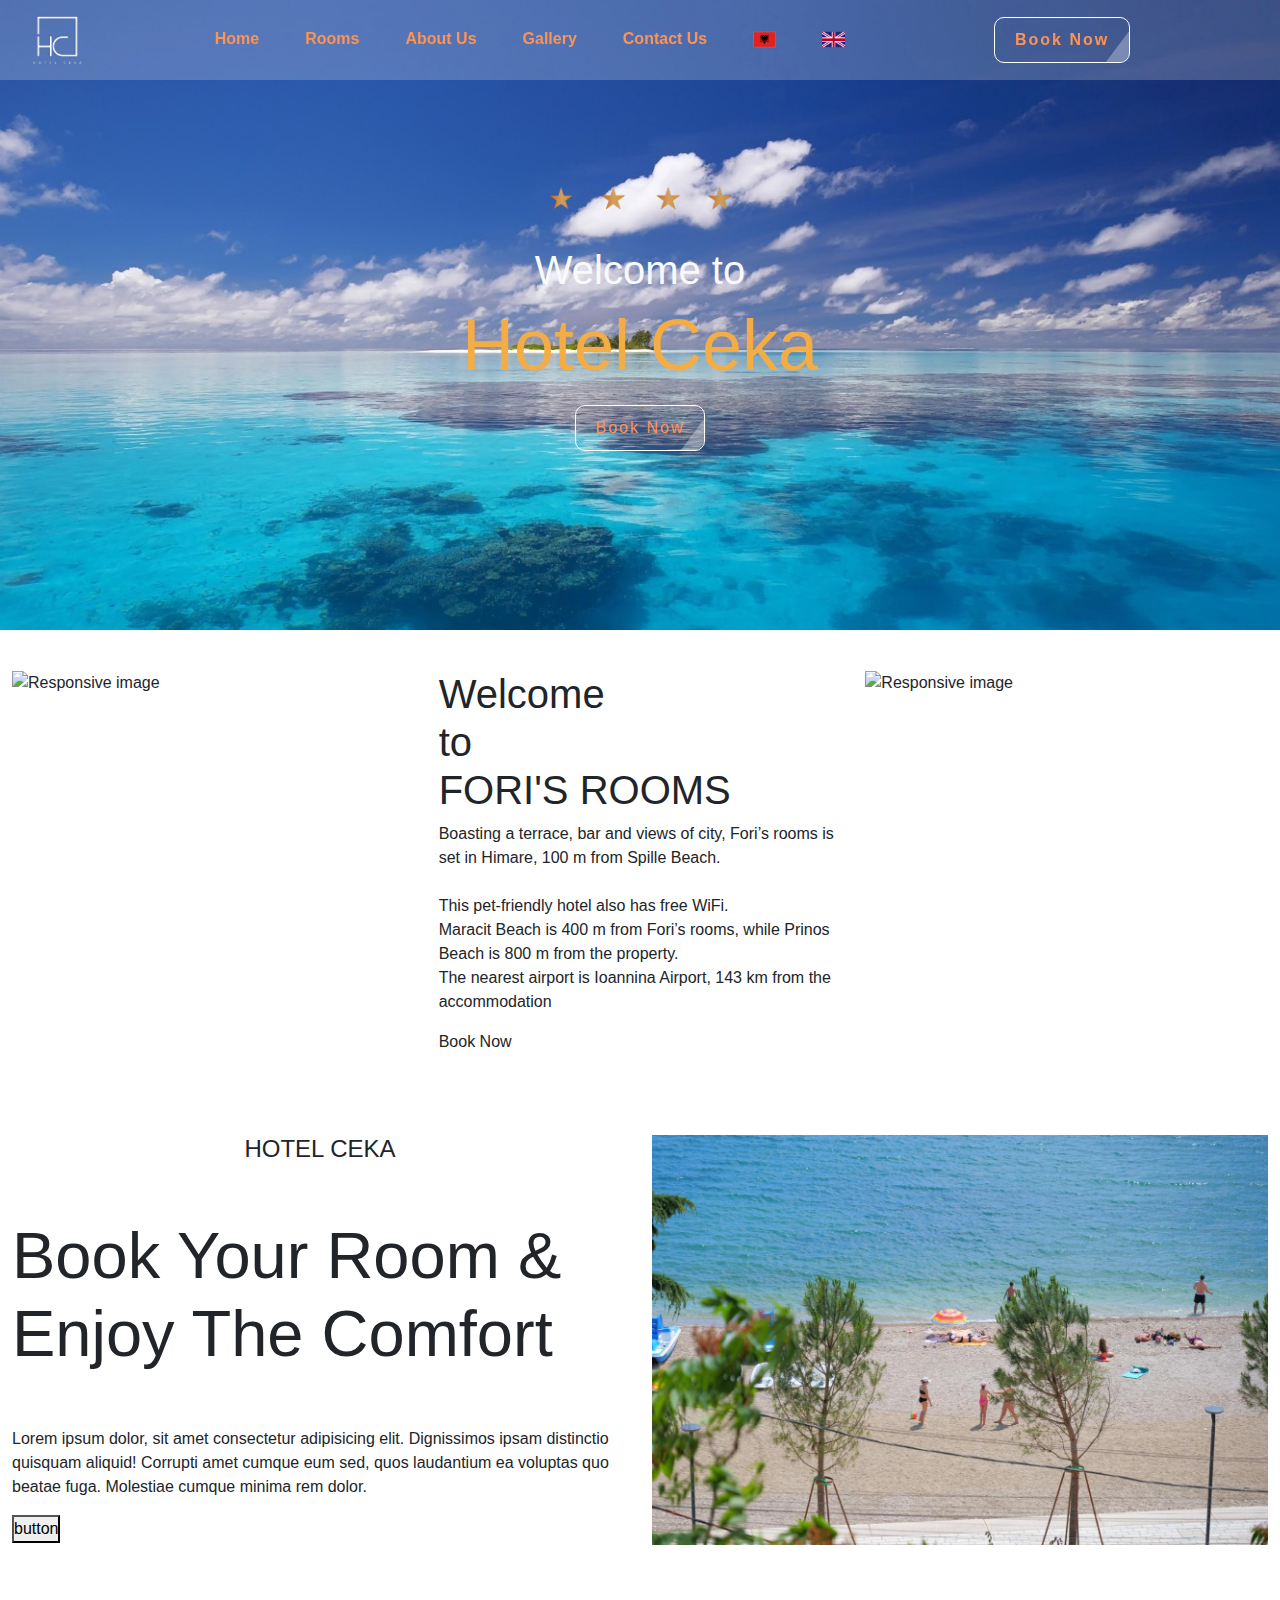
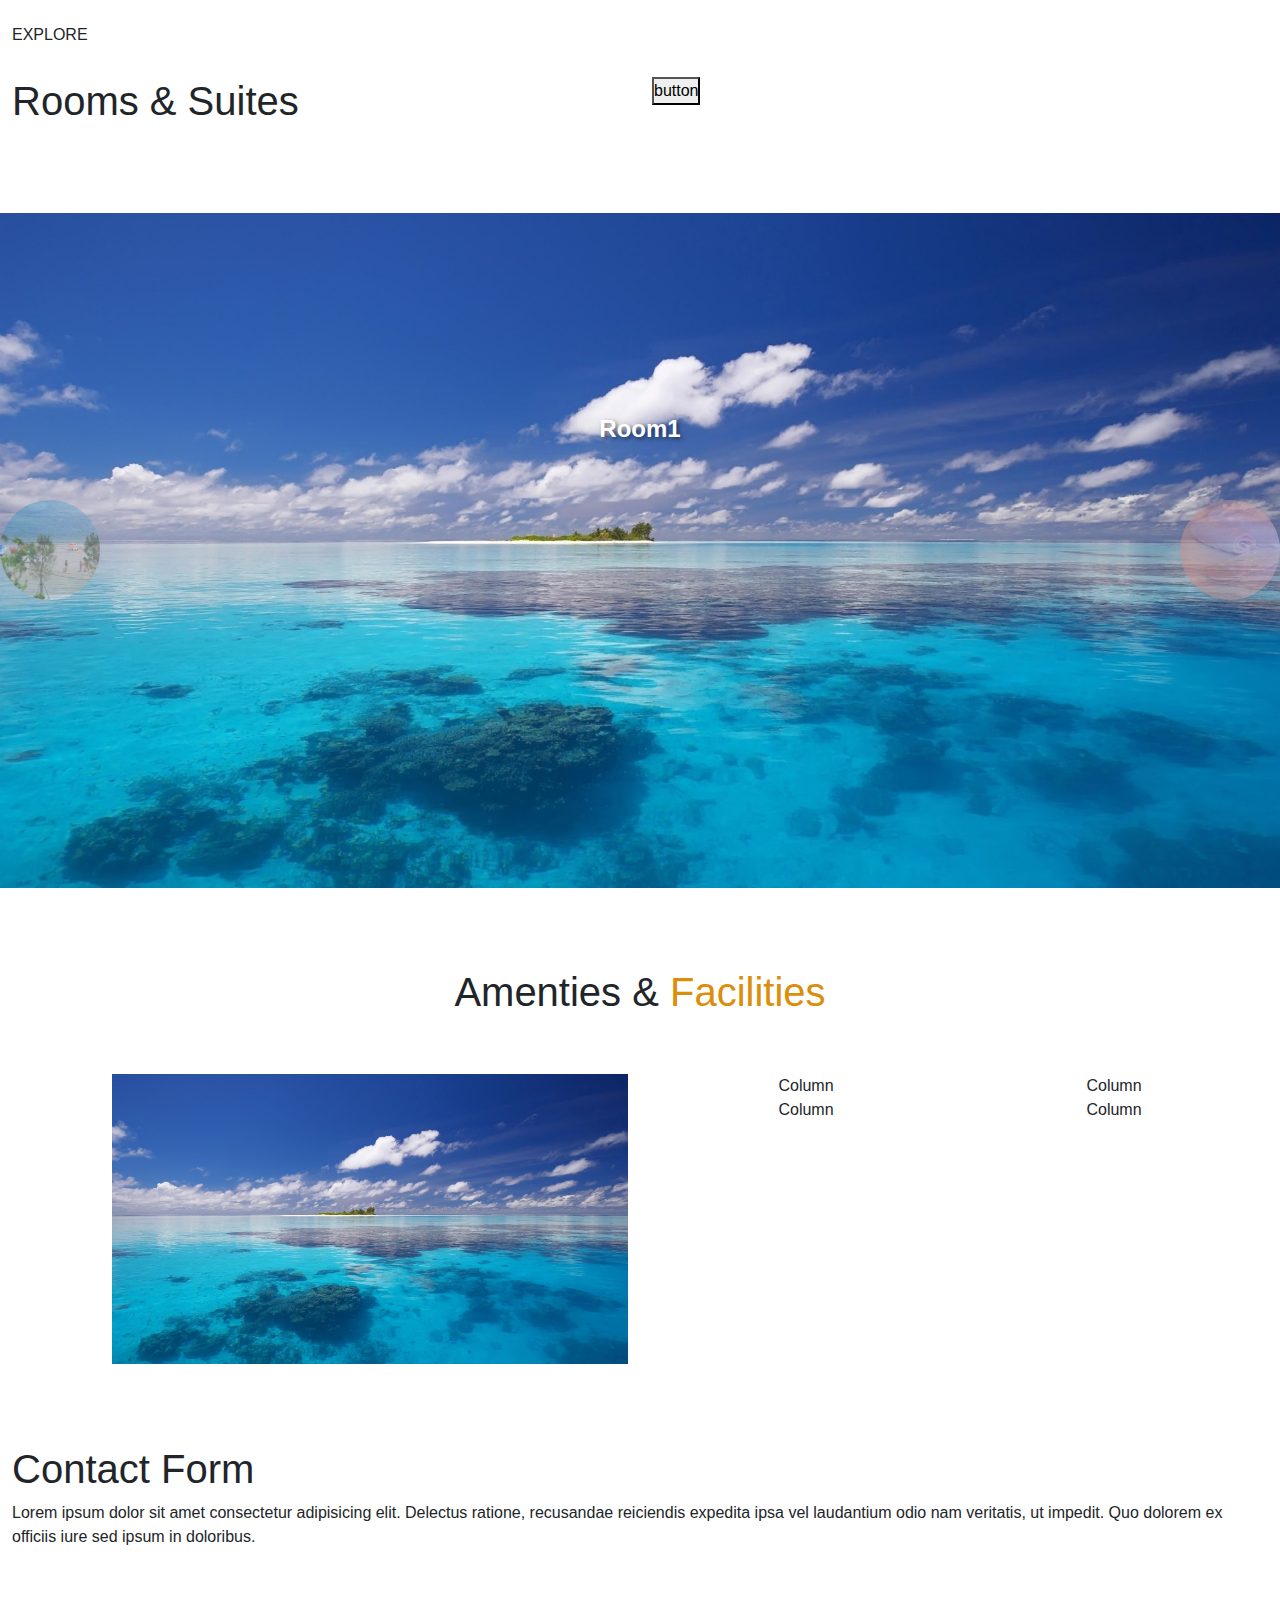
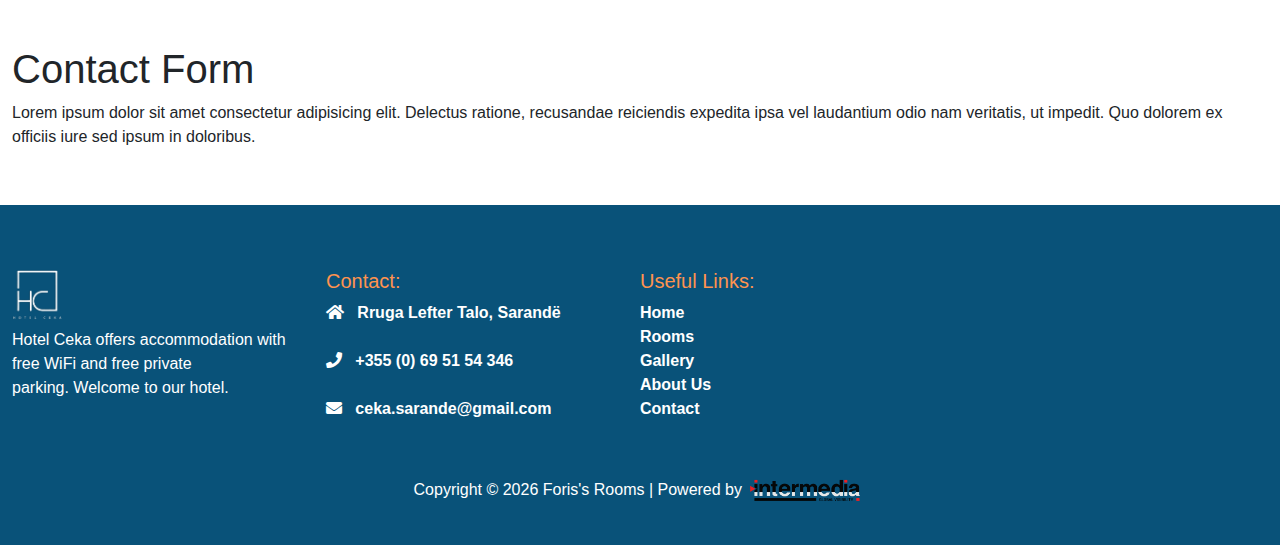
==== index.html @ 3747ad11 "1st night" ====
<!DOCTYPE html>
<html lang="en">

<head>
    <meta charset="UTF-8">
    <meta name="viewport" content="width=device-width, initial-scale=1.0">
    <title>Home - Hotel Ceka | A hotel in the heart of everything</title>
    <meta name="description"
        content="Hotel Ceka located in Sarande offers, Parking, Personal parking Area, Non-smoking rooms, Air-Conditioning ." />
    <meta name="keywords" content="Hotel Ceka , Sarande , Albania , Hotel , Bar , Parking ,  Travel, Vacation">
    <!--Shto dhe ca-->
    <link rel="icon" type="image/x-icon" href="assets/icon/fav-icon-50x50-px-1.png">
    <!-- FontAwesome -->
    <link rel="stylesheet" href="https://use.fontawesome.com/releases/v5.15.1/css/all.css">
    <!-- Bootstrap -->
    <link href="https://cdn.jsdelivr.net/npm/bootstrap@5.3.3/dist/css/bootstrap.min.css" rel="stylesheet"
        integrity="sha384-QWTKZyjpPEjISv5WaRU9OFeRpok6YctnYmDr5pNlyT2bRjXh0JMhjY6hW+ALEwIH" crossorigin="anonymous">
    <!-- My CSS -->
    <link rel="stylesheet" href="stylesheet.css">
</head>

<body>
    <header>
        <nav class="navbar navbar-expand-lg fixed-top text-center navbar">
            <div class="container">
                <a href="index.html" class="navbar-brand">
                    <img src="assets/icon/hotel-ceka-white.png" alt="logo" width="50px">
                </a>
                <button class="navbar-toggler" type="button" data-bs-toggle="collapse" data-bs-target="#collapseNav"
                    aria-controls="collapseNav" aria-expanded="false" aria-label="Toggle navigation">
                    <span class="navbar-toggler-icon"></span>
                </button>
                <div class="collapse navbar-collapse " id="collapseNav">
                    <ul class="navbar-nav nav-underline ms-auto">
                        <li class="nav-item mx-auto">
                            <a href="index.html" class="nav-link hover-underline">Home</a>
                        </li>
                        <li class="nav-item mx-auto">
                            <a href="rooms.html" class="nav-link hover-underline">Rooms</a>
                        </li>
                        <li class="nav-item mx-auto">
                            <a href="about.html" class="nav-link hover-underline">About Us</a>
                        </li>
                        <li class="nav-item mx-auto">
                            <a href="gallery.html" class="nav-link hover-underline">Gallery</a>
                        </li>
                        <li class="nav-item mx-auto">
                            <a href="contact.html" class="nav-link hover-underline">Contact Us</a>
                        </li>
                        <li class="nav-item mx-auto">
                            <a href="index-sq.html" class="nav-link"><img src="assets/icon/ALB.png" width="23px"></a>
                        </li>
                        <li class="nav-item mx-auto">
                            <a href="index.html" class="nav-link"><img src="assets/icon/UK.png" width="23px"></a>
                        </li>
                        <li style="justify-content: center;display: flex;">
                            <a class="link-btn link-btn dis0"
                                href="https://allbookers.com/hotel/AL/Hotel-Ceka.de.html?id=4103">
                                Book Now</a>
                    </ul>
                    </ul>
                    <a class="link-btn link-btn dis1" href="https://allbookers.com/hotel/AL/Hotel-Ceka.de.html?id=4103">
                        Book Now</a>
                </div>
            </div>
        </nav>
    </header>
    <main>
        <section class="main-bg d-flex flex-column justify-content-center align-items-center text-center text-light"
            id="section1">
            <img src="assets/icon/stars.png" width="200px" style="top: 10px;"><br>
            <h1 class="mb-2">
                Welcome to
            </h1>
            <h1 class="display-2 mb-3" style="color: #f4ac45;">
                Hotel Ceka
            </h1>
            <a class="link-btn " href="https://allbookers.com/hotel/AL/Hotel-Ceka.de.html?id=4103"
                style="background-color: rgba(0, 0, 0, 0.8);">Book Now</a>
        </section>
        <section id="section2 ">
            <div class="container">
                <div class="row">
                    <div class="col">
                        <img src="assets/images/Photo (18).jpg" class="img-fluid section-2-image"
                            alt="Responsive image">
                    </div>
                    <div class="col" id="myDiv">
                        <h1 class="section-2-h">Welcome <br> to <br>FORI'S ROOMS
                            </h2>
                            <p class="section-2-p">Boasting a terrace, bar and views of city, Fori’s rooms is
                                set in
                                Himare,
                                100 m from
                                Spille Beach. <br><br>This pet-friendly hotel also has free WiFi.<br>
                                Maracit Beach is 400 m from Fori’s rooms, while Prinos Beach is 800 m from the
                                property.<br>
                                The nearest airport is Ioannina Airport, 143 km from the accommodation</p>
                            <a class="link-btn-s3" href="https://www.booking.com/hotel/al/konomi.html">Book
                                Now</a>
                    </div>
                    <div class="col">
                        <img src="assets/images/Photo (44).jpg" class="img-fluid section-2-image"
                            alt="Responsive image">
                    </div>
                </div>
            </div>
        </section>

        <section>
            <div class="container">
                <div class="row">
                    <div class="col">
                        <h4 class="uppercase mb-30" style="text-align: center;">Hotel Ceka</h4>
                        <br>
                        <h1 class="capitalize text-65 mb-30">Book your room & enjoy the comfort</h1>
                        <br>
                        <p>Lorem ipsum dolor, sit amet consectetur adipisicing elit. Dignissimos ipsam distinctio
                            quisquam aliquid! Corrupti amet cumque eum sed, quos laudantium ea voluptas quo beatae fuga.
                            Molestiae cumque minima rem dolor.</p>
                        <button>button</button>
                    </div>
                    <div class="col img-fluid"
                        style="max-width: 100%; height: auto;box-sizing: border-box;  border-radius: 10px;">
                        <img src="assets/image/304988496.jpg" alt="Image" style="width: 100%; height: auto;">
                    </div>
                </div>
            </div>
        </section>
        <section>
            <div class="container">
                <div class="col">
                    <div class="row">
                        <h6>EXPLORE</h6>
                    </div><br>
                    <div class="row">
                        <div class="col-6">
                            <h1>Rooms & Suites</h1>
                        </div>
                        <div class="col-6"><button>button</button></div>
                    </div>
                    <div class="row"></div>
                </div>
            </div>
        </section>
        <section>
            <div id="carouselExampleRide" class="carousel slide" data-bs-ride="carousel" style="width: 100vw;">
                <div class="carousel-inner">
                    <div class="carousel-item active" data-bs-interval="100000">
                        <img src="assets/image/267605.jpg" class="d-block w-100" alt="image1">
                        <div class="carousel-caption">Room1</div>
                    </div>
                    <div class="carousel-item" data-bs-interval="100000">
                        <img src="assets/image/304988488.jpg" class="d-block w-100" alt="image2">
                        <div class="carousel-caption">Room2</div>
                    </div>
                    <div class="carousel-item" data-bs-interval="100000">
                        <img src="assets/image/304988496.jpg" class="d-block w-100" alt="image3">
                        <div class="carousel-caption">Room3</div>
                    </div>
                </div>
                <!-- Previous and Next buttons -->
                <button class="carousel-control-prev" type="button" data-bs-target="#carouselExampleRide"
                    data-bs-slide="prev" data-bs-interval="2000">
                    <span class="carousel-control-prev-icon" aria-hidden="true"></span>
                    <span class="visually-hidden">Previous</span>
                </button>
                <button class="carousel-control-next" type="button" data-bs-target="#carouselExampleRide"
                    data-bs-slide="next" data-bs-interval="2000">
                    <span class="carousel-control-next-icon" aria-hidden="true"></span>
                    <span class="visually-hidden">Next</span>
                </button>
            </div>
        </section>
        <section class="amenities">
            <div class="container">
                <div class="col" style="text-align: center;">
                    <div class="row" style="margin-bottom: 50px;">
                        <h1>Amenties</span> &amp; <span style="color: #db8e09;">Facilities</span></h1>
                    </div>
                    <div class="row">
                        <div class="col colimg0"> <img src="assets/image/267605.jpg"
                                style="width: 100%;padding-left: 100px;height: auto;" alt=""></div>
                        <div class="col">
                            <div class="container text-center">
                                <div class="row row-cols-2">
                                    <div class="col">Column</div>
                                    <div class="col">Column</div>
                                    <div class="col">Column</div>
                                    <div class="col">Column</div>
                                </div>
                            </div>
                        </div>
                    </div>
                </div>
            </div>
        </section>
        <section>
            <div class="container">
                <div class="row">
                    <h1>
                        Contact Form
                    </h1>
                    <p>
                        Lorem ipsum dolor sit amet consectetur adipisicing elit. Delectus ratione, recusandae
                        reiciendis expedita ipsa vel laudantium odio nam veritatis, ut impedit. Quo dolorem ex
                        officiis iure sed ipsum in doloribus. </p>
                </div>
            </div>
        </section>
        <section>
            <div class="container">
                <div class="row">
                    <h1>
                        Contact Form
                    </h1>
                    <p>
                        Lorem ipsum dolor sit amet consectetur adipisicing elit. Delectus ratione, recusandae
                        reiciendis expedita ipsa vel laudantium odio nam veritatis, ut impedit. Quo dolorem ex
                        officiis iure sed ipsum in doloribus. </p>
                </div>
            </div>
        </section>
        <section class="footer_wrapper  mt-md-0 pb-0 ">
            <div class="container pb-3">
                <div class="row">
                    <div class="row">
                        <div class="col-lg-3 col-md-6">
                            <h5 style="color: #ffffff;"><img src="assets/icon/hotel-ceka-white.png" width="50px">
                            </h5>
                            <p style="color: #ffffff;">Hotel Ceka offers accommodation with free WiFi and free private
                                parking.&nbsp;Welcome to our hotel.
                            </p>
                            </p>
                        </div>
                        <div class="col-lg-3 col-md-6">
                            <h5 class="footer-link-d" style="color: #ff934f;">Contact:</h5>
                            <ul class="link-widget p-0">
                                <ul class="list-unstyled">
                                    <li><a href="#" class="ft-text"><i class="fa fa-home"></i>
                                            &nbsp; Rruga Lefter Talo, Sarandë
                                        </a></li><br>
                                    <li><a href="tel: +355695154346" class="ft-text"><i class="fa fa-phone"></i>
                                            &nbsp; +355 (0) 69 51 54 346</a>
                                    </li><br>
                                    <li><a href="mailto:ceka.sarande@gmail.com" class="ft-text"><i
                                                class="fa fa-envelope"></i> &nbsp; ceka.sarande@gmail.com
                                        </a></li>
                                </ul>
                            </ul>
                        </div>
                        <div class="col-lg-3 col-md-6">
                            <h5 class="footer-link-d" style="color: #ff934f;">Useful Links:</h5>
                            <ul class="p-0 footer-ul">
                                <li><a href="index.html" class="ft-text">Home</a></li>
                                <li><a href="rooms.html" class="ft-text">Rooms</a></li>
                                <li><a href="gallery.html" class="ft-text">Gallery</a></li>
                                <li><a href="about.html" class="ft-text">About Us</a></li>
                                <li><a href="contact.html" class="ft-text">Contact</a></li>
                            </ul>
                        </div>
                        <div class="col-lg-3 col-md-6">
                            <div class="row">
                                <iframe style="border:0; width: 100%; height: 200px;"
                                    src="https://www.google.com/maps/embed?pb=!1m14!1m8!1m3!1d24496.17532602048!2d20.013155!3d39.873747!3m2!1i1024!2i768!4f13.1!3m3!1m2!1s0x135b151da37a1503%3A0xcd9e4077493cfbd6!2sHotel%20Ceka!5e0!3m2!1sen!2sus!4v1711374670583!5m2!1sen!2sus"
                                    width="600" height="450" allowfullscreen="" loading="lazy"
                                    referrerpolicy="no-referrer-when-downgrade"></iframe>
                            </div>
                        </div>
                    </div>
                    <div class="container-fluid copyright-section">
                        <p
                            style="font-size:medium;color:rgb(255, 255, 255);text-align: center;padding-bottom: 0 !important;">
                            Copyright ©
                            <script>document.write(new Date().getFullYear());</script> Foris's Rooms | Powered by <a
                                href="https://intermedia.al/" target="_blank"><img src="assets/icon/intermediaLogo2.png"
                                    width="120px"></a>
                        </p>
                    </div>
                </div>
            </div>
        </section>
    </main>
    <script src="https://cdn.jsdelivr.net/npm/bootstrap@5.3.3/dist/js/bootstrap.bundle.min.js"
        integrity="sha384-YvpcrYf0tY3lHB60NNkmXc5s9fDVZLESaAA55NDzOxhy9GkcIdslK1eN7N6jIeHz"
        crossorigin="anonymous"></script>
    <script src="script.js"></script>
</body>

</html>
---- stylesheet.css ----
:root {
    --primary-color: #021832;
    --secondary-color: #a3a190;
    --bg-color: #f4f4f4;
    --bg-white: #fff;
    --bg-black: #000;
    --smoky-black-1: hsla(40, 12%, 5%, 1);
    --primary-font: "Poppins", sans-serif;
    --secondary-font: "Oswald", sans-serif;
    --primary-text: #021832;
    --secondary-text: white;
    --text-white: #fff;
    --text-black: #151515;
    --gold: #867051;
    --light-gold: #bd9b71;
    --black: #20252d;
    --style-font: "Cormorant Garamond", serif;
}
::selection {
    color: #a3a190;
}
body {
    display: flex;
    flex-direction: column;
    min-height: 100vh;
    margin: 0;
}
::-webkit-scrollbar {
    width: 15px;
}
::-webkit-scrollbar-track {
    background-color: var(--bs-white);
}
::-webkit-scrollbar-thumb {
    background: var(--light-gold);
}
* {
    margin: 0;
    padding: 0;
    font-family: "Arial", serif;
}
a {
    color: inherit;
    text-decoration: none;
}
section {
    padding: 2.511rem 0;
}
#section1 {
    background: url(assets/image/267605.jpg) rgba(0, 0, 0, .3);
    background-position: top;
    background-size: cover;
    object-fit: cover;
    width: 100vw;
    height: 70vh;
}
li {
    list-style: none;
    padding: 0px;
    margin: 0px;
}
a {
    color: inherit;
    text-decoration: none;
}
.navbar {
    position: fixed;
    top: 0;
    width: 100%;
    z-index: 1000;
    transition: top 0.3s;
    font-weight: 700;
    border: none;
    background-color: rgba(255, 255, 255, 0.2);
    display: flex;
    justify-content: space-between;
    align-items: center;
    padding: 10px 20px;
    margin: 0px !important;
    border-radius: 0px !important;
    transition: 1s;
    transition: all 0.5s;
}
.navbar-scrolled {
    background-color: rgb(9, 82, 121, 0.8);
}
.navbar-brand {
    margin-right: auto !important;
    margin-left: auto !important;
}
.nav {
    font-family: Lithos Pro;
    color: #fff;
    padding: 10px 20px;
}
.icon-bar {
    background-color: #000;
}
.navbar-toggler-icon {
    background-image: url("data:image/svg+xml,%3csvg xmlns='http://www.w3.org/2000/svg' viewBox='0 0 30 30'%3e%3cpath stroke='white' stroke-linecap='round' stroke-miterlimit='10' stroke-width='2' d='M4 7h22M4 15h22M4 23h22'/%3e%3c/svg%3e");
}
.navbar-toggler {
    border: 2px solid #000000;
}
.navbar-toggler:focus {
    box-shadow: none;
}
.nav-link {
    padding: 5px 15px !important;
    color: #ff934f;
}
.nav-link:hover {
    padding: 5px 15px !important;
    color: rgb(255, 147, 79, 0.6) !important;
    border: unset !important;
    text-decoration: none !important;
    border-radius: 10px !important;
}
.nav li {
    padding: 10px;
    cursor: pointer;
    font-size: 16px;
}
.mx-auto {
    margin-right: auto !important;
    margin-left: auto !important;
}
.nav-links a {
    font-size: 1.2rem;
    font-weight: bold;
    text-transform: uppercase;
    letter-spacing: 1px;
    flex-grow: 1;
    display: flex;
    justify-content: center;
    align-items: center;
    text-align: center;
    position: relative;
    margin: 0 10px;
    color: white;
    text-decoration: none;
}
.dis0 {
    display: none !important;
}
.link-btn {
    text-decoration: none;
    padding: 0.5rem 2rem;
    background-color: transparent !important;
    border: 1px solid rgb(0, 0, 0);
    transition: 0.2s ease-in-out;
    width: fit-content;
    float: right;
    text-decoration: none;
    padding: 10px 20px;
    text-decoration: none;
    border-radius: 10px !important;
    transition: 300ms;
}
header .navbar .link-btn {
    margin-left: auto;
    margin-right: auto;
}
.container .link-btn,
.link-btn {
    text-align: center;
    display: inline-block;
    padding: 10px 20px;
    border: 1px solid #fff;
    cursor: pointer;
    letter-spacing: 2px;
    position: relative;
    overflow: hidden;
    color: rgb(255, 147, 79);
}
.hover-underline {
    position: relative;
    max-width: max-content;
}
.hover-underline::after {
    content: "";
    position: absolute;
    left: 0;
    bottom: 0;
    width: 100%;
    height: 5px;
    border-block: 1px solid rgb(255, 149, 0);
    transform: scaleX(0.2);
    opacity: 0;
    transition: var(--transition-2);
}
.hover-underline:is(:hover, :focus-visible)::after {
    transform: scaleX(1);
    opacity: 1;
}
.link-btn::before {
    content: "";
    position: absolute;
    height: 150px;
    width: 50px;
    background: #fff;
    right: -40px;
    top: -40px;
    transform: rotate(37deg);
    transition: all .3s;
    opacity: 0.3;
}
.link-btn:hover:before {
    right: 105%;
}
.container {
    max-width: 100%;
}
.container .navbar .link-btn {
    padding: .4rem 1.3rem;
}
.carousel-control-prev,
.carousel-control-next {
    width: 100px;
    height: 100px;
    background-color: transparent;
    border: none;
    position: absolute;
    top: 50%;
    transform: translateY(-50%);
    border-radius: 50%;
    overflow: hidden;
    background-size: cover;
}
.carousel-control-prev-icon,
/* Hide default arrow icons */
.carousel-control-next-icon {
    background-image: none !important;
}
.carousel-control-prev::before,
/* Ensure custom background images are visible */
.carousel-control-next::before {
    display: block !important;
    width: 100%;
    height: 100%;
    background-image: inherit;
    background-size: contain;
    border-radius: 50%;
    transform: scale(0.5);
}
.carousel-control-prev {
    left: 0;
}
.carousel-control-next {
    right: 0;
}
.carousel-control-prev:hover::before,
.carousel-control-next:hover::before {
    transform: scale(1.1);
    /* Increase size */
    filter: brightness(1.2);
    /* Increase brightness */
    transition: transform 0.2s ease, filter 0.2s ease;
    /* Add transition effect */
}
.carousel-item img {
    height: 75vh;
}
.carousel-caption {
    position: absolute;
    top: 50%;
    left: 50%;
    transform: translate(-50%, -50%);
    color: white;
    /* Text color */
    font-size: 24px;
    /* Font size */
    font-weight: bold;
    /* Font weight */
    text-align: center;
    /* Text alignment */
    text-shadow: 2px 2px 4px rgba(0, 0, 0, 0.5);
    /* Text shadow for readability */
}
.footer_wrapper {
    background: rgb(9, 82, 121) !important;
    padding: 5% 0 0 0 !important;
}
.ft-text {
    text-decoration: none;
    color: white;
    padding-bottom: 5px !important;
    font-weight: 600 !important;
}
.ft-text:hover {
    color: rgba(255, 147, 79);
    transform: translateY(-10px);
    text-decoration: none;
}
.uppercase {
    text-transform: uppercase;
}
.capitalize {
    text-transform: capitalize;
}
.mb-30 {
    margin-bottom: 30px !important;
}
.text-65 {
    font-size: 65px;
}
.slide-row {
    display: flex;
    width: 3200px;
    transition: 0.5s;
}
.btn.active {
    width: 30px;
}
@media (max-width: 850px) {
    main {
        width: 500px;
    }
    .dis0 {
        justify-content: center !important;
        display: grid !important;
    }
    .dis1 {
        display: none !important;
    }
    .text-65 {
        font-size: 45px;
        text-align: center;
    }
    .carousel-control-prev,
    .carousel-control-next {
        width: 50px;
        height: 50px;
    }
    .carousel-item img {
        height: 45vh;
    }
    html body main section div.container div.row div.col-lg-6 p {
        text-align: center;
    }
}
@media (max-width: 550px) {}
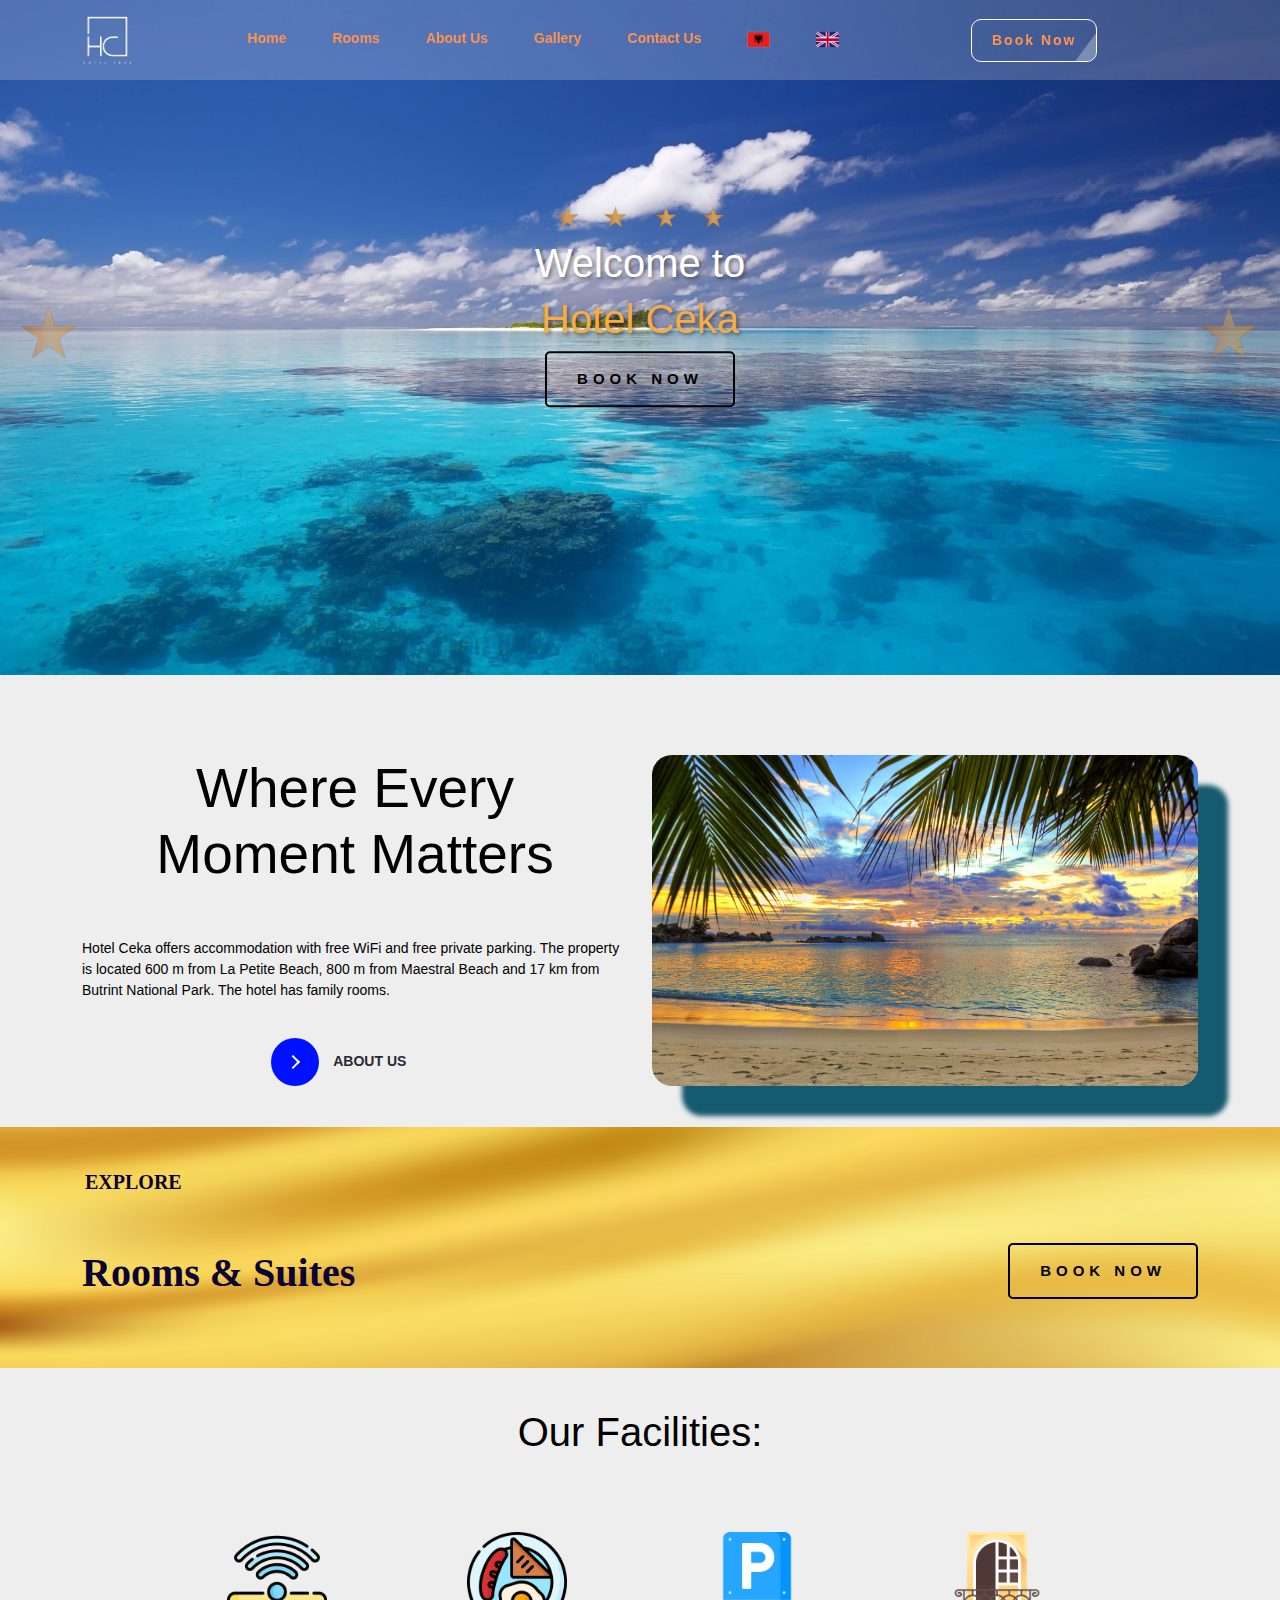
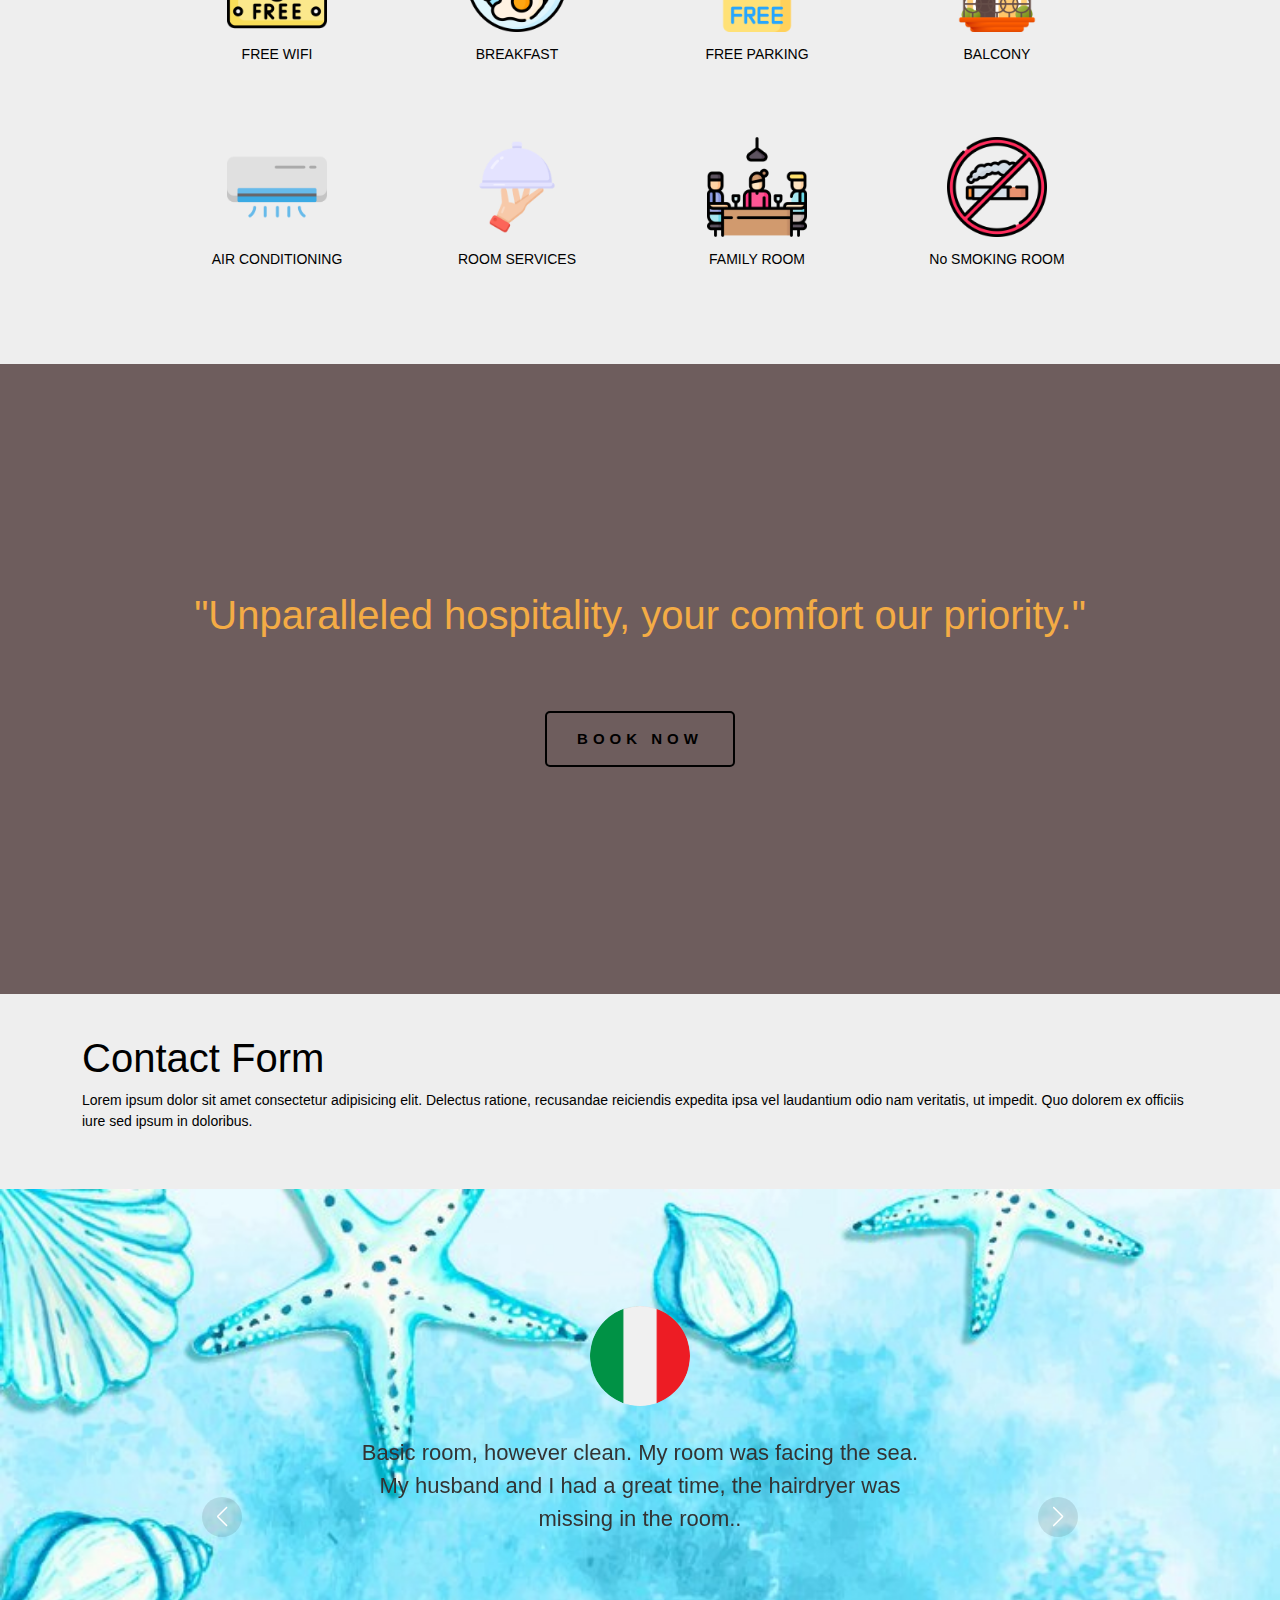
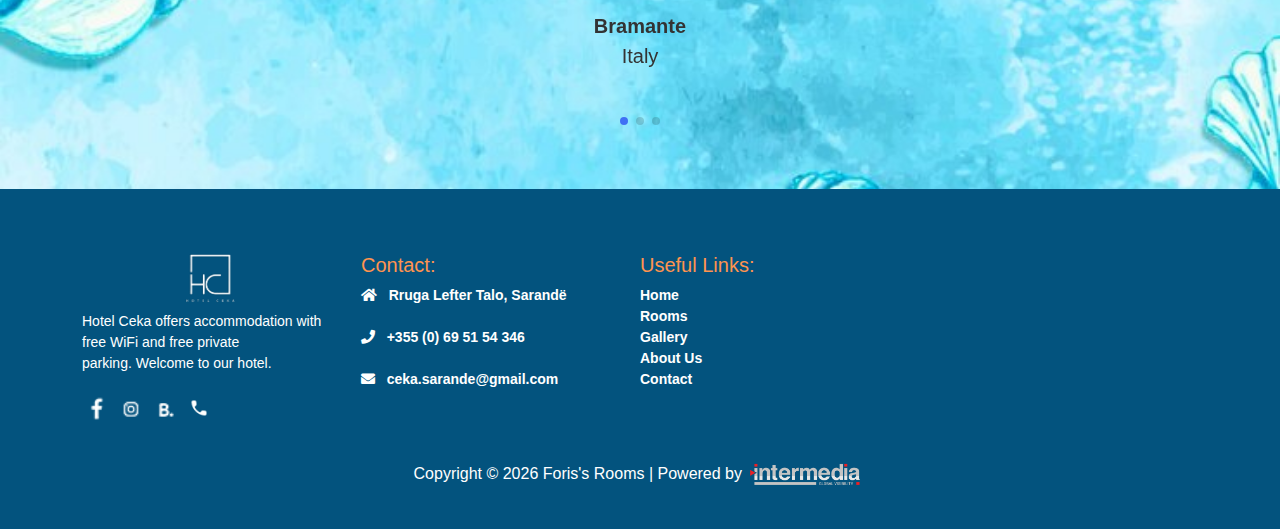
==== commit e1d14d09: "2nd day of work" ====
--- a/index.html
+++ b/index.html
@@ -7,7 +7,7 @@
     <title>Home - Hotel Ceka | A hotel in the heart of everything</title>
     <meta name="description"
         content="Hotel Ceka located in Sarande offers, Parking, Personal parking Area, Non-smoking rooms, Air-Conditioning ." />
-    <meta name="keywords" content="Hotel Ceka , Sarande , Albania , Hotel , Bar , Parking ,  Travel, Vacation">
+    <meta name="keywords" content="Hotel Ceka , Sarande , Albania , Hotel , Bar , Free Parking ,  Travel, Vacation">
     <!--Shto dhe ca-->
     <link rel="icon" type="image/x-icon" href="assets/icon/fav-icon-50x50-px-1.png">
     <!-- FontAwesome -->
@@ -15,6 +15,8 @@
     <!-- Bootstrap -->
     <link href="https://cdn.jsdelivr.net/npm/bootstrap@5.3.3/dist/css/bootstrap.min.css" rel="stylesheet"
         integrity="sha384-QWTKZyjpPEjISv5WaRU9OFeRpok6YctnYmDr5pNlyT2bRjXh0JMhjY6hW+ALEwIH" crossorigin="anonymous">
+    <!--Swiper-->
+    <link rel="stylesheet" href="https://cdn.jsdelivr.net/npm/swiper@11/swiper-bundle.min.css" />
     <!-- My CSS -->
     <link rel="stylesheet" href="stylesheet.css">
 </head>
@@ -66,97 +68,68 @@
         </nav>
     </header>
     <main>
-        <section class="main-bg d-flex flex-column justify-content-center align-items-center text-center text-light"
-            id="section1">
-            <img src="assets/icon/stars.png" width="200px" style="top: 10px;"><br>
-            <h1 class="mb-2">
-                Welcome to
-            </h1>
-            <h1 class="display-2 mb-3" style="color: #f4ac45;">
-                Hotel Ceka
-            </h1>
-            <a class="link-btn " href="https://allbookers.com/hotel/AL/Hotel-Ceka.de.html?id=4103"
-                style="background-color: rgba(0, 0, 0, 0.8);">Book Now</a>
-        </section>
-        <section id="section2 ">
-            <div class="container">
-                <div class="row">
-                    <div class="col">
-                        <img src="assets/images/Photo (18).jpg" class="img-fluid section-2-image"
-                            alt="Responsive image">
-                    </div>
-                    <div class="col" id="myDiv">
-                        <h1 class="section-2-h">Welcome <br> to <br>FORI'S ROOMS
-                            </h2>
-                            <p class="section-2-p">Boasting a terrace, bar and views of city, Fori’s rooms is
-                                set in
-                                Himare,
-                                100 m from
-                                Spille Beach. <br><br>This pet-friendly hotel also has free WiFi.<br>
-                                Maracit Beach is 400 m from Fori’s rooms, while Prinos Beach is 800 m from the
-                                property.<br>
-                                The nearest airport is Ioannina Airport, 143 km from the accommodation</p>
-                            <a class="link-btn-s3" href="https://www.booking.com/hotel/al/konomi.html">Book
-                                Now</a>
-                    </div>
-                    <div class="col">
-                        <img src="assets/images/Photo (44).jpg" class="img-fluid section-2-image"
-                            alt="Responsive image">
-                    </div>
-                </div>
-            </div>
-        </section>
-
-        <section>
-            <div class="container">
-                <div class="row">
-                    <div class="col">
-                        <h4 class="uppercase mb-30" style="text-align: center;">Hotel Ceka</h4>
-                        <br>
-                        <h1 class="capitalize text-65 mb-30">Book your room & enjoy the comfort</h1>
-                        <br>
-                        <p>Lorem ipsum dolor, sit amet consectetur adipisicing elit. Dignissimos ipsam distinctio
-                            quisquam aliquid! Corrupti amet cumque eum sed, quos laudantium ea voluptas quo beatae fuga.
-                            Molestiae cumque minima rem dolor.</p>
-                        <button>button</button>
-                    </div>
-                    <div class="col img-fluid"
-                        style="max-width: 100%; height: auto;box-sizing: border-box;  border-radius: 10px;">
-                        <img src="assets/image/304988496.jpg" alt="Image" style="width: 100%; height: auto;">
-                    </div>
-                </div>
-            </div>
-        </section>
-        <section>
-            <div class="container">
-                <div class="col">
-                    <div class="row">
-                        <h6>EXPLORE</h6>
-                    </div><br>
-                    <div class="row">
-                        <div class="col-6">
-                            <h1>Rooms & Suites</h1>
-                        </div>
-                        <div class="col-6"><button>button</button></div>
-                    </div>
-                    <div class="row"></div>
-                </div>
-            </div>
-        </section>
-        <section>
-            <div id="carouselExampleRide" class="carousel slide" data-bs-ride="carousel" style="width: 100vw;">
+        <section style="padding-top: 0 !important;">
+            <div id="carouselExampleRide" class="carousel slide" data-bs-ride="carousel" style="width: 100%;">
                 <div class="carousel-inner">
                     <div class="carousel-item active" data-bs-interval="100000">
-                        <img src="assets/image/267605.jpg" class="d-block w-100" alt="image1">
-                        <div class="carousel-caption">Room1</div>
+                        <img src="assets/image/1.jpg" class="d-block background-tint w-100" alt="image1">
+                        <div class="carousel-caption"> <img src="assets/icon/stars.png" style="height: 40px;"><br>
+                            <h1 class="mb-2">Welcome to</h1>
+                            <h1 style="color: #f4ac45;">Hotel Ceka</h1>
+                            <button class="button0"><a
+                                    href="https://allbookers.com/hotel/AL/Hotel-Ceka.de.html?id=4103">
+                                    Book Now</a></button>
+                        </div>
                     </div>
                     <div class="carousel-item" data-bs-interval="100000">
-                        <img src="assets/image/304988488.jpg" class="d-block w-100" alt="image2">
-                        <div class="carousel-caption">Room2</div>
+                        <img src="assets/image/2.jpg" class="d-block w-100" alt="image2">
+                        <div class="carousel-caption"> <img src="assets/icon/stars.png" style="height: 40px;"><br>
+                            <h1 class="mb-2">Welcome to</h1>
+                            <h1 style="color: #f4ac45;">Hotel Ceka</h1>
+                            <button class="button0"><a
+                                    href="https://allbookers.com/hotel/AL/Hotel-Ceka.de.html?id=4103">
+                                    Book Now</a></button>
+                        </div>
                     </div>
                     <div class="carousel-item" data-bs-interval="100000">
-                        <img src="assets/image/304988496.jpg" class="d-block w-100" alt="image3">
-                        <div class="carousel-caption">Room3</div>
+                        <img src="assets/image/3.jpg" class="d-block w-100" alt="image2">
+                        <div class="carousel-caption"> <img src="assets/icon/stars.png" style="height: 40px;"><br>
+                            <h1 class="mb-2">Welcome to</h1>
+                            <h1 style="color: #f4ac45;">Hotel Ceka</h1>
+                            <button class="button0"><a
+                                    href="https://allbookers.com/hotel/AL/Hotel-Ceka.de.html?id=4103">
+                                    Book Now</a></button>
+                        </div>
+                    </div>
+                    <div class="carousel-item" data-bs-interval="100000">
+                        <img src="assets/image/10.jpg" class="d-block w-100" alt="image2">
+                        <div class="carousel-caption"> <img src="assets/icon/stars.png" style="height: 40px;"><br>
+                            <h1 class="mb-2">Welcome to</h1>
+                            <h1 style="color: #f4ac45;">Hotel Ceka</h1>
+                            <button class="button0"><a
+                                    href="https://allbookers.com/hotel/AL/Hotel-Ceka.de.html?id=4103">
+                                    Book Now</a></button>
+                        </div>
+                    </div>
+                    <div class="carousel-item" data-bs-interval="100000">
+                        <img src="assets/image/4.jpg" class="d-block w-100" alt="image2">
+                        <div class="carousel-caption"> <img src="assets/icon/stars.png" style="height: 40px;"><br>
+                            <h1 class="mb-2">Welcome to</h1>
+                            <h1 style="color: #f4ac45;">Hotel Ceka</h1>
+                            <button class="button0"><a
+                                    href="https://allbookers.com/hotel/AL/Hotel-Ceka.de.html?id=4103">
+                                    Book Now</a></button>
+                        </div>
+                    </div>
+                    <div class="carousel-item" data-bs-interval="100000">
+                        <img src="assets/image/11.png" class="d-block w-100" alt="image2">
+                        <div class="carousel-caption"> <img src="assets/icon/stars.png" style="height: 40px;"><br>
+                            <h1 class="mb-2">Welcome to</h1>
+                            <h1 style="color: #f4ac45;">Hotel Ceka</h1>
+                            <button class="button0"><a
+                                    href="https://allbookers.com/hotel/AL/Hotel-Ceka.de.html?id=4103">
+                                    Book Now</a></button>
+                        </div>
                     </div>
                 </div>
                 <!-- Previous and Next buttons -->
@@ -172,28 +145,132 @@
                 </button>
             </div>
         </section>
+        <section>
+            <div class="container">
+                <div class="row">
+                    <div class="col">
+                        <div class="row">
+                            <h1 class="capitalize text-55 mb-30 text-center">Where Every <br> Moment Matters
+                            </h1>
+                        </div>
+                        <br>
+                        <div class="row">
+                            <p>Hotel Ceka offers accommodation with free WiFi and free private parking. The property is
+                                located 600 m from La Petite Beach, 800 m from Maestral Beach and 17 km from Butrint
+                                National Park. The hotel has family rooms.</p>
+                        </div>
+                        <br>
+                        <div class="row" style="justify-content: center;">
+                            <button class="learn-more">
+                                <span class="circle" aria-hidden="true">
+                                    <span class="icon arrow"></span>
+                                </span>
+                                <span class="button-text"> <a href="#">About Us</a></span>
+                            </button>
+                        </div>
+                    </div>
+                    <div class="col">
+                        <div class="image-container"></div>
+                    </div>
+                </div>
+            </div>
+        </section>
+        <section
+            style="background: url(assets/icon/43064.jpg); background-size: cover; background-repeat: no-repeat; background-position: center;">
+            <div class="container">
+                <div class="col">
+                    <div class="row">
+                        <h6 class="sec3h6">EXPLORE</h6>
+                    </div><br>
+                    <div class="row">
+                        <div class="col">
+                            <h1 class="sec3h1">Rooms & Suites</h1>
+                        </div>
+                        <div class="col">
+                            <button class="button0" style="float: right;"><a
+                                    href="https://allbookers.com/hotel/AL/Hotel-Ceka.de.html?id=4103">Book
+                                    Now</a></button>
+                        </div>
+                    </div>
+                </div>
+            </div>
+        </section>
         <section class="amenities">
             <div class="container">
-                <div class="col" style="text-align: center;">
-                    <div class="row" style="margin-bottom: 50px;">
-                        <h1>Amenties</span> &amp; <span style="color: #db8e09;">Facilities</span></h1>
-                    </div>
-                    <div class="row">
-                        <div class="col colimg0"> <img src="assets/image/267605.jpg"
-                                style="width: 100%;padding-left: 100px;height: auto;" alt=""></div>
-                        <div class="col">
-                            <div class="container text-center">
-                                <div class="row row-cols-2">
-                                    <div class="col">Column</div>
-                                    <div class="col">Column</div>
-                                    <div class="col">Column</div>
-                                    <div class="col">Column</div>
-                                </div>
-                            </div>
-                        </div>
-                    </div>
-                </div>
-            </div>
+                <div class="row">
+                    <div class="col" style="text-align: center;">
+                        <div class="row" style="margin-bottom: 50px;">
+                            <h1>Our Facilities:</h1>
+                        </div>
+                        <div class="row">
+                            <div class="col-md-1 col-sm-12"></div>
+                            <div class="col-md-2 col-sm-12 text-align-center mx-2 mn25">
+                                <div class="amenity">
+                                    <img src="assets/icon/free-wifi.png" width="100px" height="100px" alt="" srcset="">
+                                    <div class="amenity-text">FREE WIFI</div>
+                                </div>
+                            </div>
+                            <div class="col-md-2 col-sm-12 text-align-center mx-2 mn25">
+                                <div class="amenity">
+                                    <img src="assets/icon/english-breakfast.png" width="100px" height="100px" alt=""
+                                        srcset="">
+                                    <div class="amenity-text">BREAKFAST</div>
+                                </div>
+                            </div>
+                            <div class="col-md-2 col-sm-12 text-align-center mx-2 mn25">
+                                <div class="amenity">
+                                    <img src="assets/icon/free-parking.png" width="100px" height="100px" alt=""
+                                        srcset="">
+                                    <div class="amenity-text">FREE PARKING</div>
+                                </div>
+                            </div>
+                            <div class="col-md-2 col-sm-12 text-align-center mx-2 mn25">
+                                <div class="amenity">
+                                    <img src="assets/icon/balcony.png" width="100px" height="100px" alt="" srcset="">
+                                    <div class="amenity-text">BALCONY</div>
+                                </div>
+                            </div>
+                        </div>
+                        <div class="row">
+                            <div class="col-md-1 col-sm-12"></div>
+                            <div class="col-md-2 col-sm-12 text-align-center mx-2 mn25">
+                                <div class="amenity">
+                                    <img src="assets/icon/air-conditioner.png" width="100px" height="100px" alt=""
+                                        srcset="">
+                                    <div class="amenity-text">AIR CONDITIONING</div>
+                                </div>
+                            </div>
+                            <div class="col-md-2 col-sm-12 text-align-center mx-2 mn25">
+                                <div class="amenity">
+                                    <img src="assets/icon/cloche.png" width="100px" height="100px" alt="" srcset="">
+                                    <div class="amenity-text">ROOM SERVICES</div>
+                                </div>
+                            </div>
+                            <div class="col-md-2 col-sm-12 text-align-center mx-2 mn25">
+                                <div class="amenity">
+                                    <img src="assets/icon/dinner.png" width="100px" height="100px" alt="" srcset="">
+                                    <div class="amenity-text">FAMILY ROOM</div>
+                                </div>
+                            </div>
+                            <div class="col-md-2 col-sm-12 text-align-center mx-2 mn25">
+                                <div class="amenity">
+                                    <img src="assets/icon/non-smoking-room.png" width="100px" height="100px" alt=""
+                                        srcset="">
+                                    <div class="amenity-text">No SMOKING ROOM</div>
+                                </div>
+                            </div>
+                        </div>
+                    </div>
+                </div>
+            </div>
+        </section>
+        <section
+            class="main-bg d-flex flex-column justify-content-center align-items-center text-center background-tint"
+            id="section1">
+            <h1 style="color: #f4ac45;margin-bottom: 30px;">
+                "Unparalleled hospitality, your comfort our priority." </h1><br><br>
+            <button class="button0"><a href="https://allbookers.com/hotel/AL/Hotel-Ceka.de.html?id=4103">Book
+                    Now</a></button>
         </section>
         <section>
             <div class="container">
@@ -208,30 +285,74 @@
                 </div>
             </div>
         </section>
-        <section>
-            <div class="container">
-                <div class="row">
-                    <h1>
-                        Contact Form
-                    </h1>
-                    <p>
-                        Lorem ipsum dolor sit amet consectetur adipisicing elit. Delectus ratione, recusandae
-                        reiciendis expedita ipsa vel laudantium odio nam veritatis, ut impedit. Quo dolorem ex
-                        officiis iure sed ipsum in doloribus. </p>
-                </div>
-            </div>
+        <section class="testimonial-section">
+            <div class="testimonial mySwiper">
+                <div class="testi-content swiper-wrapper">
+                    <div class="slide swiper-slide">
+                        <img src="assets/icon/italy.png" alt="" class="image" />
+                        <p>
+                            Basic room, however clean. My room was facing the sea. My husband and I had a great time,
+                            the hairdryer was missing in the room..
+                        </p>
+                        <i class="bx bxs-quote-alt-left quote-icon"></i>
+                        <div class="details">
+                            <span class="name">Bramante</span>
+                            <span class="job">Italy</span>
+                        </div>
+                    </div>
+                    <div class="slide swiper-slide">
+                        <img src="assets/icon/france.png" alt="" class="image" />
+                        <p>
+                            The location of the hotel 50 meters from the beach and 7min walk from the city center and
+                            the bus terminals to Tirana, Ksamil Blue eye
+                        </p>
+                        <i class="bx bxs-quote-alt-left quote-icon"></i>
+                        <div class="details">
+                            <span class="name">Julie</span>
+                            <span class="job">France</span>
+                        </div>
+                    </div>
+                    <div class="slide swiper-slide">
+                        <img src="assets/icon/germany.png" alt="" class="image" />
+                        <p>
+                            Big spacious room in the center of Saranda. Free Parking is a huge plus. The host was also
+                            very polite and helpful.
+                        </p>
+                        <i class="bx bxs-quote-alt-left quote-icon"></i>
+                        <div class="details">
+                            <span class="name">Frenk</span>
+                            <span class="job">Germany</span>
+                        </div>
+                    </div>
+                </div>
+                <div class="swiper-button-next nav-btn"></div>
+                <div class="swiper-button-prev nav-btn"></div>
+                <div class="swiper-pagination"></div>
+            </div>
+        </section>
         </section>
         <section class="footer_wrapper  mt-md-0 pb-0 ">
             <div class="container pb-3">
                 <div class="row">
                     <div class="row">
                         <div class="col-lg-3 col-md-6">
-                            <h5 style="color: #ffffff;"><img src="assets/icon/hotel-ceka-white.png" width="50px">
+                            <h5 style="color: #ffffff;justify-content: center;
+                            display: flex;"><img src="assets/icon/hotel-ceka-white.png" width="50px">
                             </h5>
                             <p style="color: #ffffff;">Hotel Ceka offers accommodation with free WiFi and free private
                                 parking.&nbsp;Welcome to our hotel.
                             </p>
-                            </p>
+                            <div class="social-icons" style="background-size: cover;">
+                                <a href="https://www.facebook.com/p/Hotel-and-Suites-%C3%87eka-100070866503203/?_rdr"
+                                    target="_blank" style="margin: 5px;"><img src="assets/icon/fb.png" width="20px"></a>
+                                <a href="https://www.instagram.com/ceka.rooms/" target="_blank"><img
+                                        src="assets/icon/insta.png" width="20px" style="margin: 5px;"></a>
+                                <a href="https://allbookers.com/hotel/AL/Hotel-Ceka.de.html?id=4103"
+                                    target="_blank"><img src="assets/icon/booking.png" width="20px"
+                                        style="margin: 5px;"></a>
+                                <a href="tel:+355695154346" target="_blank"><img src="assets/icon/icons8-call-24.png"
+                                        width="20px" style="margin: 5px;"></a>
+                            </div>
                         </div>
                         <div class="col-lg-3 col-md-6">
                             <h5 class="footer-link-d" style="color: #ff934f;">Contact:</h5>
@@ -273,7 +394,7 @@
                             style="font-size:medium;color:rgb(255, 255, 255);text-align: center;padding-bottom: 0 !important;">
                             Copyright ©
                             <script>document.write(new Date().getFullYear());</script> Foris's Rooms | Powered by <a
-                                href="https://intermedia.al/" target="_blank"><img src="assets/icon/intermediaLogo2.png"
+                                href="https://intermedia.al/" target="_blank"><img src="assets/icon/intermediaLogo1.png"
                                     width="120px"></a>
                         </p>
                     </div>
@@ -281,6 +402,7 @@
             </div>
         </section>
     </main>
+    <script src="https://cdn.jsdelivr.net/npm/swiper@11/swiper-bundle.min.js"></script>
     <script src="https://cdn.jsdelivr.net/npm/bootstrap@5.3.3/dist/js/bootstrap.bundle.min.js"
         integrity="sha384-YvpcrYf0tY3lHB60NNkmXc5s9fDVZLESaAA55NDzOxhy9GkcIdslK1eN7N6jIeHz"
         crossorigin="anonymous"></script>
--- a/stylesheet.css
+++ b/stylesheet.css
@@ -37,7 +37,8 @@
 * {
     margin: 0;
     padding: 0;
-    font-family: "Arial", serif;
+    box-sizing: border-box;
+    font-family: "Poppins", sans-serif;
 }
 a {
     color: inherit;
@@ -47,21 +48,20 @@
     padding: 2.511rem 0;
 }
 #section1 {
-    background: url(assets/image/267605.jpg) rgba(0, 0, 0, .3);
-    background-position: top;
-    background-size: cover;
+    background: url(assets/image/1.jpg) rgba(0, 0, 0, .3);
     object-fit: cover;
-    width: 100vw;
+    background-size: cover !important;
+    background-position: center !important;
+    background-attachment: fixed !important;
+    background-repeat: no-repeat !important;
+    background-blend-mode: multiply !important;
+    width: 100%;
     height: 70vh;
 }
 li {
     list-style: none;
     padding: 0px;
     margin: 0px;
-}
-a {
-    color: inherit;
-    text-decoration: none;
 }
 .navbar {
     position: fixed;
@@ -157,6 +157,84 @@
     border-radius: 10px !important;
     transition: 300ms;
 }
+button {
+    position: relative;
+    display: inline-block;
+    cursor: pointer;
+    outline: none;
+    border: 0;
+    vertical-align: middle;
+    text-decoration: none;
+    background: transparent;
+    padding: 0;
+    font-size: inherit;
+    font-family: inherit;
+}
+button.learn-more {
+    width: 12rem;
+    height: auto;
+}
+button.learn-more .circle {
+    transition: all 0.45s cubic-bezier(0.65, 0, 0.076, 1);
+    position: relative;
+    display: block;
+    margin: 0;
+    width: 3rem;
+    height: 3rem;
+    background: #0011ff;
+    border-radius: 1.625rem;
+}
+button.learn-more .circle .icon {
+    transition: all 0.45s cubic-bezier(0.65, 0, 0.076, 1);
+    position: absolute;
+    top: 0;
+    bottom: 0;
+    margin: auto;
+    background: #fff;
+}
+button.learn-more .circle .icon.arrow {
+    transition: all 0.45s cubic-bezier(0.65, 0, 0.076, 1);
+    left: 0.625rem;
+    width: 1.125rem;
+    height: 0.125rem;
+    background: none;
+}
+button.learn-more .circle .icon.arrow::before {
+    position: absolute;
+    content: "";
+    top: -0.29rem;
+    right: 0.0625rem;
+    width: 0.625rem;
+    height: 0.625rem;
+    border-top: 0.125rem solid #fff;
+    border-right: 0.125rem solid #fff;
+    transform: rotate(45deg);
+}
+button.learn-more .button-text {
+    transition: all 0.45s cubic-bezier(0.65, 0, 0.076, 1);
+    position: absolute;
+    top: 0;
+    left: 0;
+    right: 0;
+    bottom: 0;
+    padding: 0.75rem 0;
+    margin: 0 0 0 1.85rem;
+    color: #282936;
+    font-weight: 700;
+    line-height: 1.6;
+    text-align: center;
+    text-transform: uppercase;
+}
+button:hover .circle {
+    width: 100%;
+}
+button:hover .circle .icon.arrow {
+    background: #fff;
+    transform: translate(1rem, 0);
+}
+button:hover .button-text {
+    color: #fff;
+}
 header .navbar .link-btn {
     margin-left: auto;
     margin-right: auto;
@@ -209,7 +287,7 @@
     right: 105%;
 }
 .container {
-    max-width: 100%;
+    max-width: 1140px;
 }
 .container .navbar .link-btn {
     padding: .4rem 1.3rem;
@@ -278,7 +356,7 @@
     /* Text shadow for readability */
 }
 .footer_wrapper {
-    background: rgb(9, 82, 121) !important;
+    background: rgb(3, 83, 126) !important;
     padding: 5% 0 0 0 !important;
 }
 .ft-text {
@@ -301,8 +379,8 @@
 .mb-30 {
     margin-bottom: 30px !important;
 }
-.text-65 {
-    font-size: 65px;
+.text-55 {
+    font-size: 55px;
 }
 .slide-row {
     display: flex;
@@ -312,9 +390,235 @@
 .btn.active {
     width: 30px;
 }
+.image-container {
+    background-image: url('assets/image/2.jpg');
+    background-size: cover;
+    /* This will make the background image cover the entire container */
+    background-position: center;
+    /* Center the background image */
+    height: 100%;
+    /* Make the container fill the column vertically */
+    width: 100%;
+    /* Ensure the container takes up the full width of its parent */
+    border-radius: 20px;
+    box-shadow: 30px 30px 5px 0px rgba(21, 90, 111, 1);
+    ;
+}
+.button0 {
+    padding: 1em 2em;
+    border: none;
+    border-radius: 5px;
+    font-weight: bold;
+    letter-spacing: 5px;
+    text-transform: uppercase;
+    cursor: pointer;
+    color: #000000;
+    transition: all 1000ms;
+    font-size: 15px;
+    position: relative;
+    overflow: hidden;
+    border: 2px solid #000000;
+}
+.button0:hover {
+    color: #ffffff;
+    transform: scale(1.1);
+    outline: 2px solid #70bdca;
+    box-shadow: 4px 5px 17px -4px #268391;
+    border: none;
+}
+.button0::before {
+    content: "";
+    position: absolute;
+    left: -50px;
+    top: 0;
+    width: 0;
+    height: 100%;
+    background-color: #2c9caf;
+    transform: skewX(45deg);
+    z-index: -1;
+    transition: width 1000ms;
+}
+.button0:hover::before {
+    width: 250%;
+}
+body {
+    background: #eee;
+    font-family: Helvetica Neue, Helvetica, Arial, sans-serif;
+    font-size: 14px;
+    color: #000;
+    margin: 0;
+    padding: 0;
+}
+.swiper {
+    width: 100%;
+    height: 100%;
+}
+.swiper-slide {
+    text-align: center;
+    font-size: 18px;
+    background: #fff;
+    display: flex;
+    justify-content: center;
+    align-items: center;
+}
+.swiper-slide img {
+    display: block;
+    width: 100%;
+    height: 100%;
+    object-fit: cover;
+}
+.background-tint {
+    background-color: rgba(95, 76, 76, 0.9) !important;
+    background-blend-mode: multiply;
+}
+.amenities .amenity {
+    border-radius: 30px;
+    margin-bottom: 20px;
+    height: 160px;
+    width: 150px;
+}
+.amenity:hover {
+    background-color: white;
+}
+.amenities .amenity img {
+    transform: translateY(18px);
+}
+.amenities .amenity .amenity-text {
+    transform: translateY(10px);
+    padding-top: 20px;
+}
+.testimonial-section {
+    background: url(assets/icon/patern1.jpg);
+    background-repeat: no-repeat;
+    background-size: cover;
+    height: 600px;
+    position: relative;
+    overflow: hidden;
+    justify-content: center;
+    align-content: center;
+    display: grid;
+}
+.testimonial {
+    position: relative;
+    max-width: 100% !important;
+    height: 500px !important;
+    width: 70vw !important;
+    padding: 50px 0;
+    overflow: hidden;
+}
+.testimonial .image {
+    height: 100px;
+    width: 100px;
+    object-fit: cover;
+    border-radius: 50%;
+}
+.testimonial .slide {
+    display: flex;
+    align-items: center;
+    justify-content: center;
+    flex-direction: column;
+    row-gap: 30px;
+    height: 100%;
+    width: 100%;
+    background: none;
+}
+.slide p {
+    text-align: center;
+    padding: 0 160px;
+    font-size: 22px;
+    font-weight: 400;
+    color: #333;
+}
+.slide .quote-icon {
+    font-size: 30px;
+    color: #4070f4;
+}
+.slide .details {
+    display: flex;
+    flex-direction: column;
+    align-items: center;
+}
+.details .name {
+    font-size: 20px;
+    font-weight: 600;
+    color: #333;
+}
+.details .job {
+    font-size: 20px;
+    font-weight: 400;
+    color: #333;
+}
+/* swiper button css */
+.nav-btn {
+    height: 40px;
+    width: 40px;
+    border-radius: 50%;
+    transform: translateY(30px);
+    background-color: rgba(0, 0, 0, 0.1);
+    transition: 0.2s;
+}
+.nav-btn:hover {
+    background-color: rgba(0, 0, 0, 0.2);
+}
+.nav-btn::after,
+.nav-btn::before {
+    font-size: 20px;
+    color: #fff;
+}
+.swiper-pagination-bullet {
+    background-color: rgba(0, 0, 0, 0.8);
+}
+.swiper-pagination-bullet-active {
+    background-color: #4070f4;
+}
+.sec3h6 {
+    margin: 0;
+    padding: 0px 0 25px 15px;
+    color: #0B0033;
+    font-weight: 800;
+    line-height: 150%;
+    font-family: "Cormorant", serif;
+    font-size: 20px;
+}
+.sec3h1 {
+    margin: 0;
+    padding: 0 0 25px 0;
+    color: #0B0033;
+    font-weight: 800;
+    line-height: 150%;
+    font-family: "Cormorant", serif;
+    font-size: 40px;
+}
+.mn25 {
+    margin: 0px 25px 25px 25px !important;
+}
+@media screen and (max-width: 750px) {
+    .slide p {
+        padding: 0 20px;
+    }
+    .nav-btn {
+        display: none;
+    }
+    .mn25 {
+        margin: 0 !important;
+        padding: 0 !important;
+        width: 200px !important;
+    }
+}
 @media (max-width: 850px) {
     main {
-        width: 500px;
+        width: 100%;
+    }
+    .footer_wrapper {
+        text-align: center;
+    }
+    .image-container {
+        width: 80%;
+    }
+    .mn25 {
+        margin: 0 !important;
+        padding: 0 !important;
+        width: 200px !important;
     }
     .dis0 {
         justify-content: center !important;
@@ -333,10 +637,9 @@
         height: 50px;
     }
     .carousel-item img {
-        height: 45vh;
+        height: 55vh;
     }
     html body main section div.container div.row div.col-lg-6 p {
         text-align: center;
     }
-}
-@media (max-width: 550px) {}+}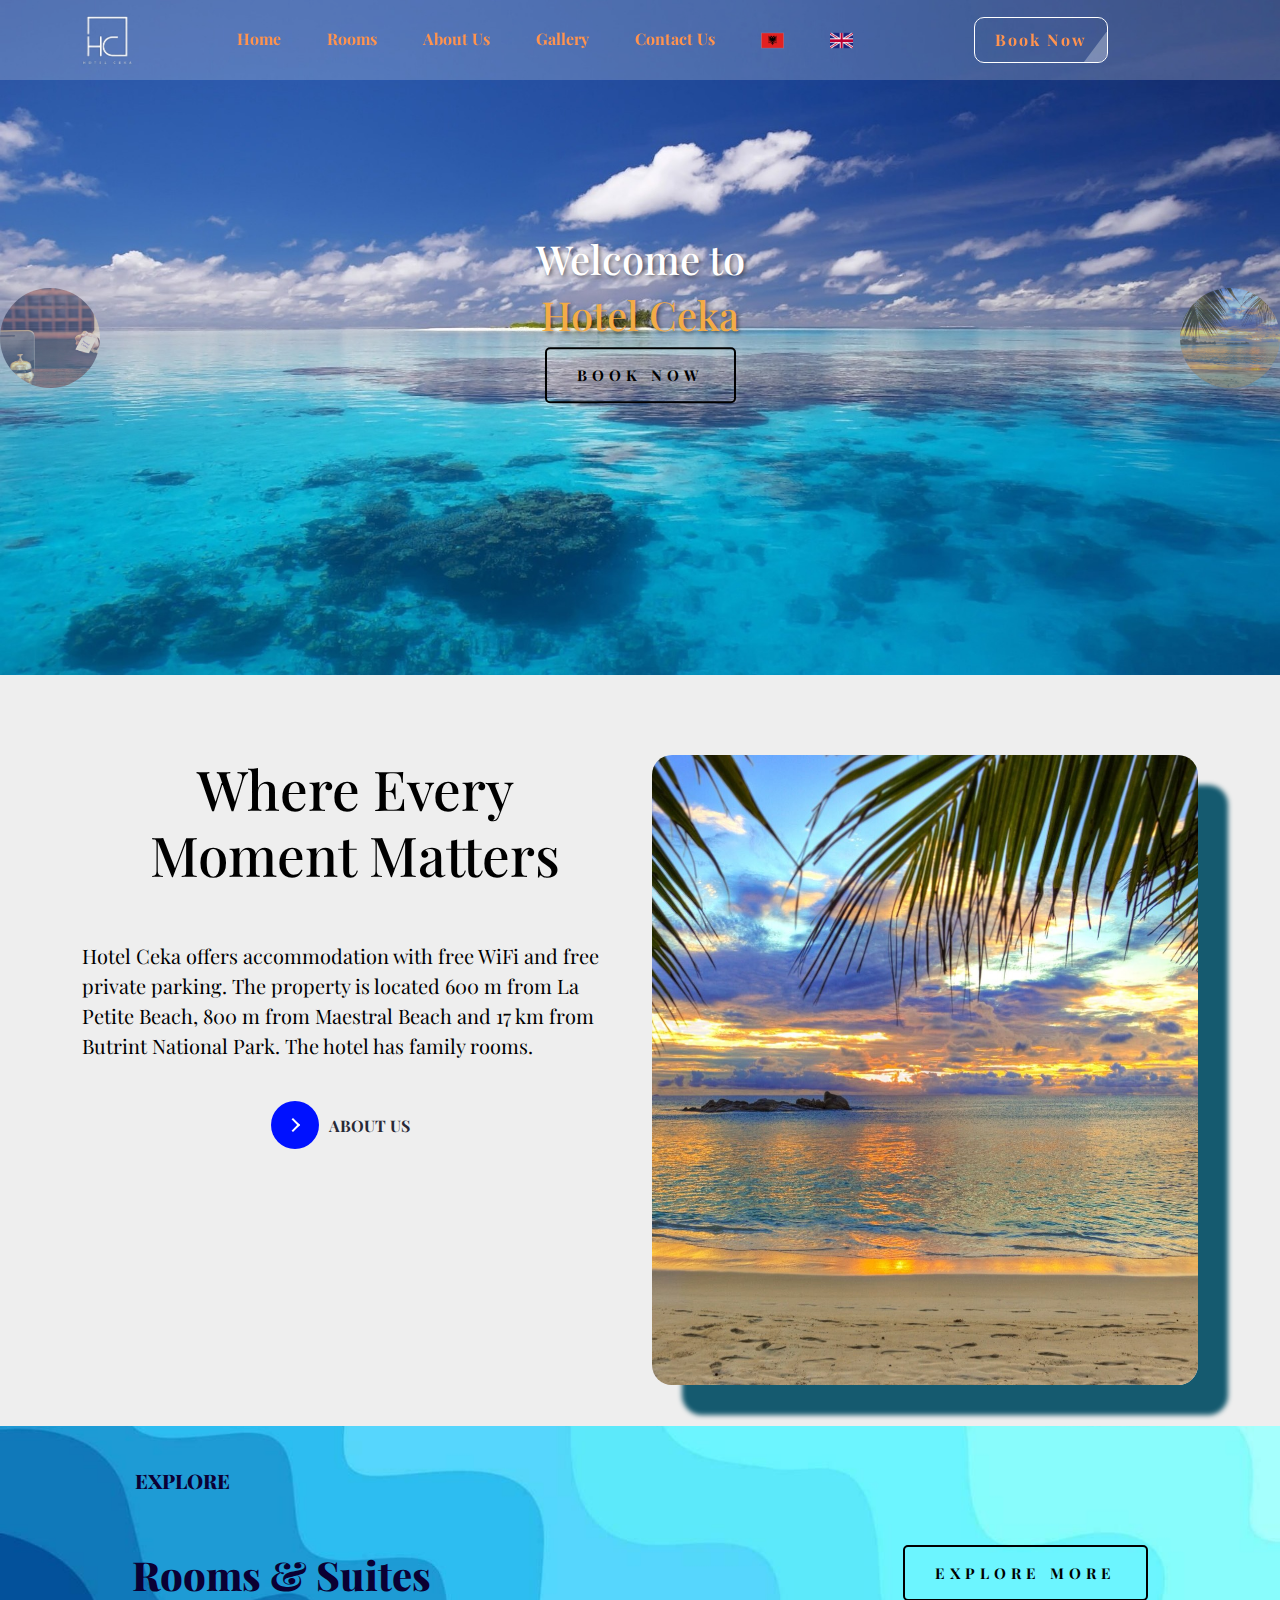
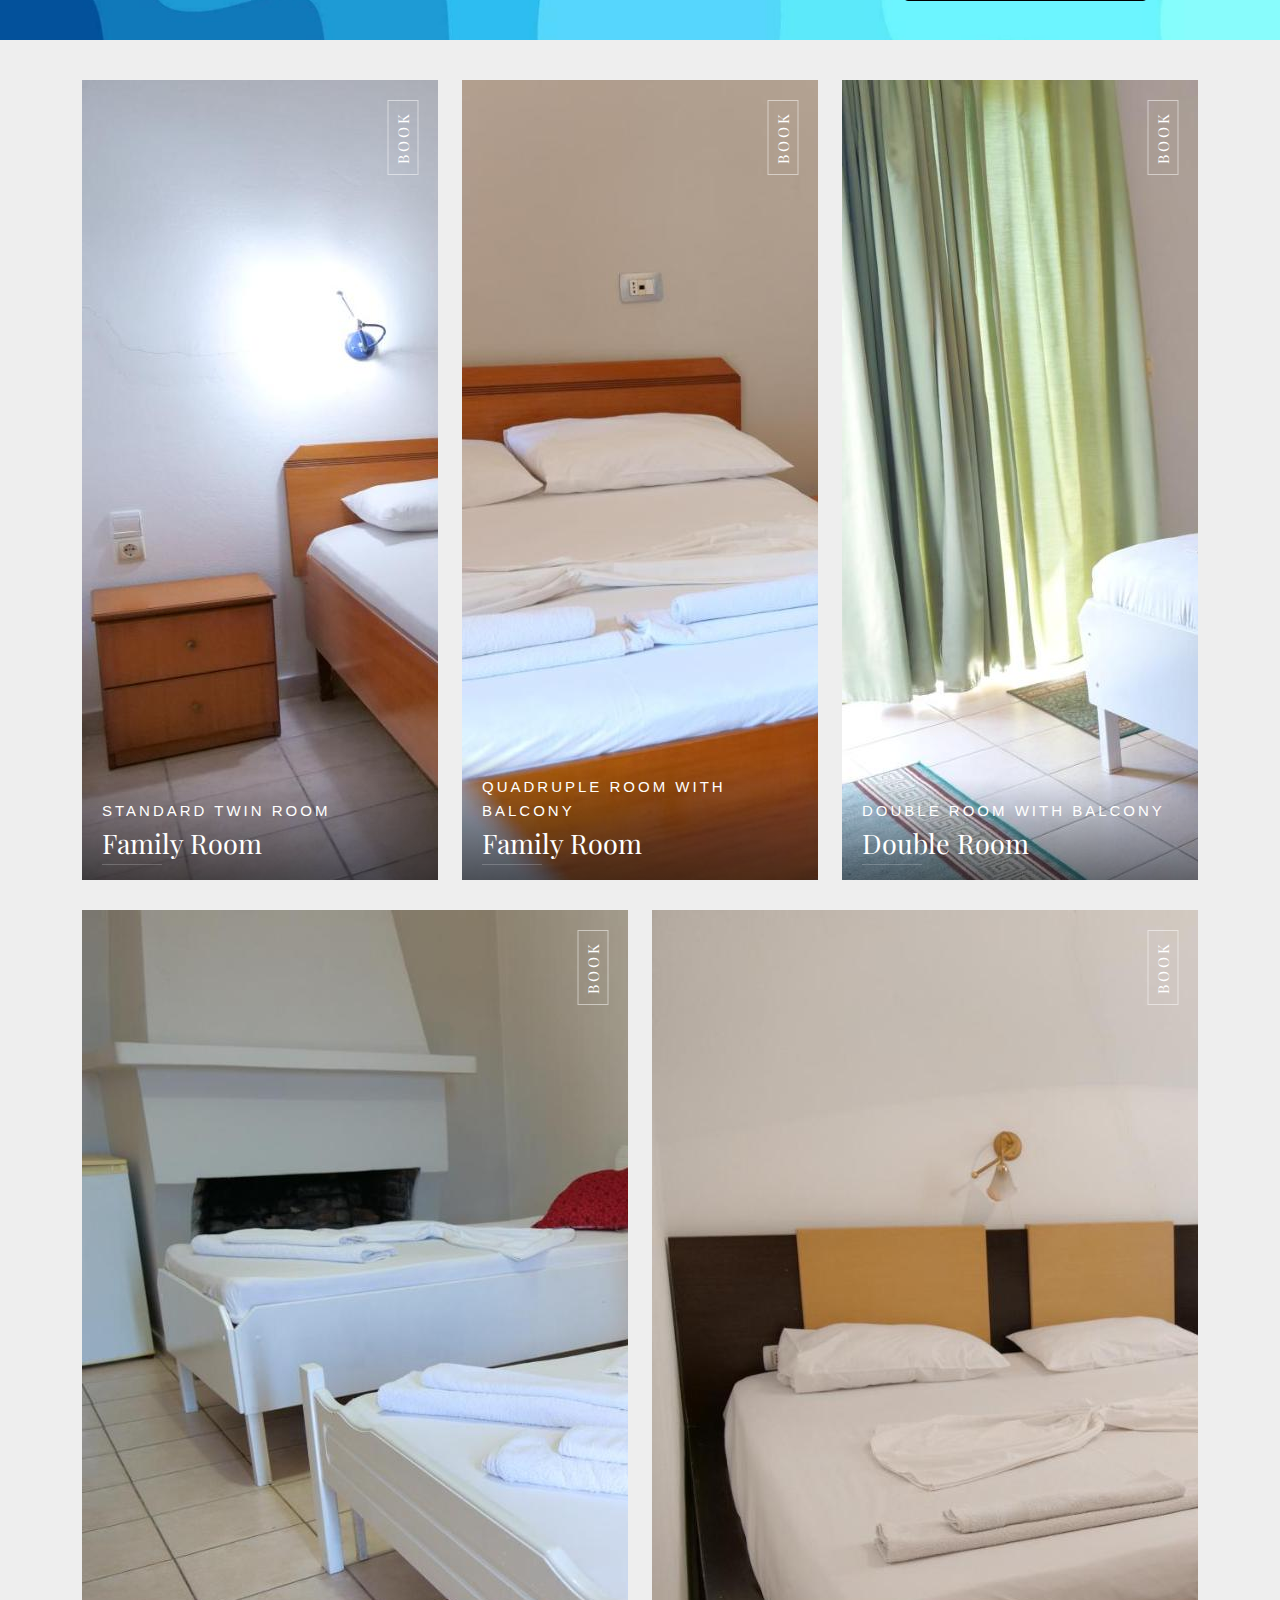
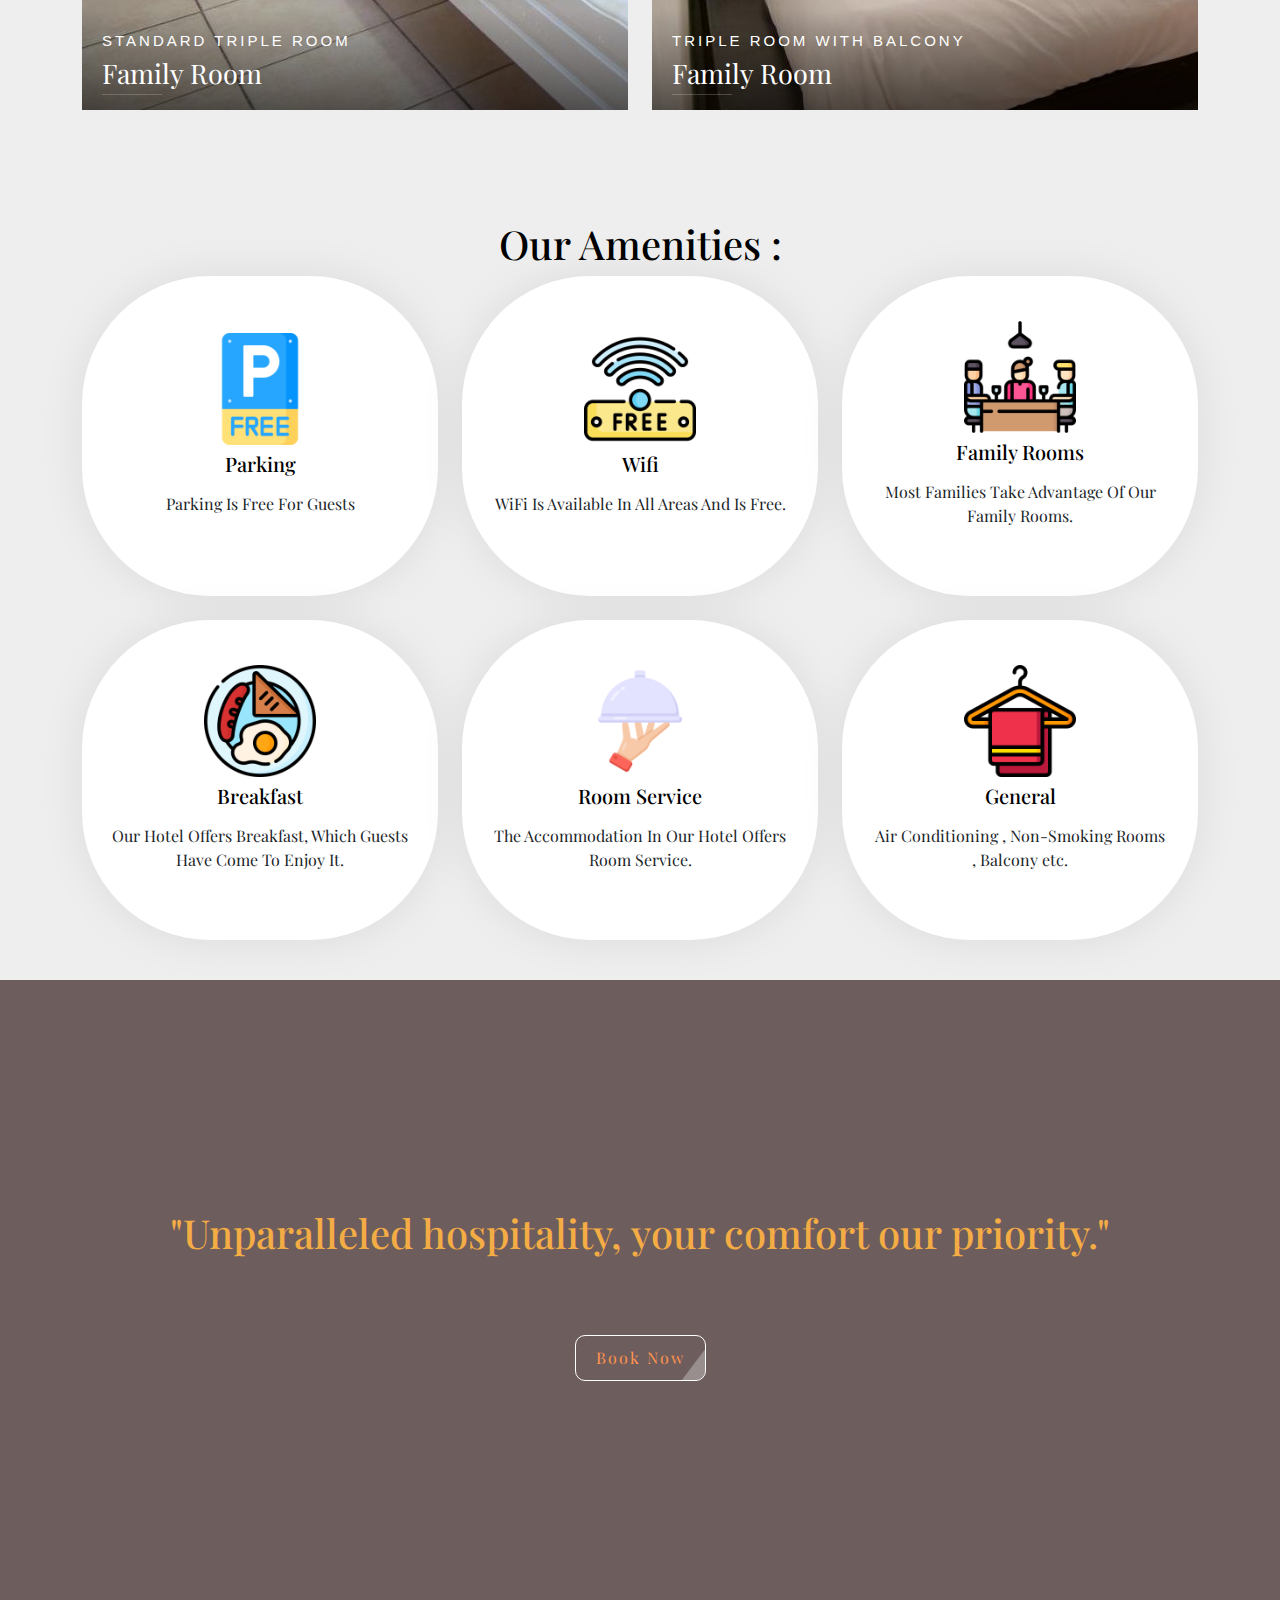
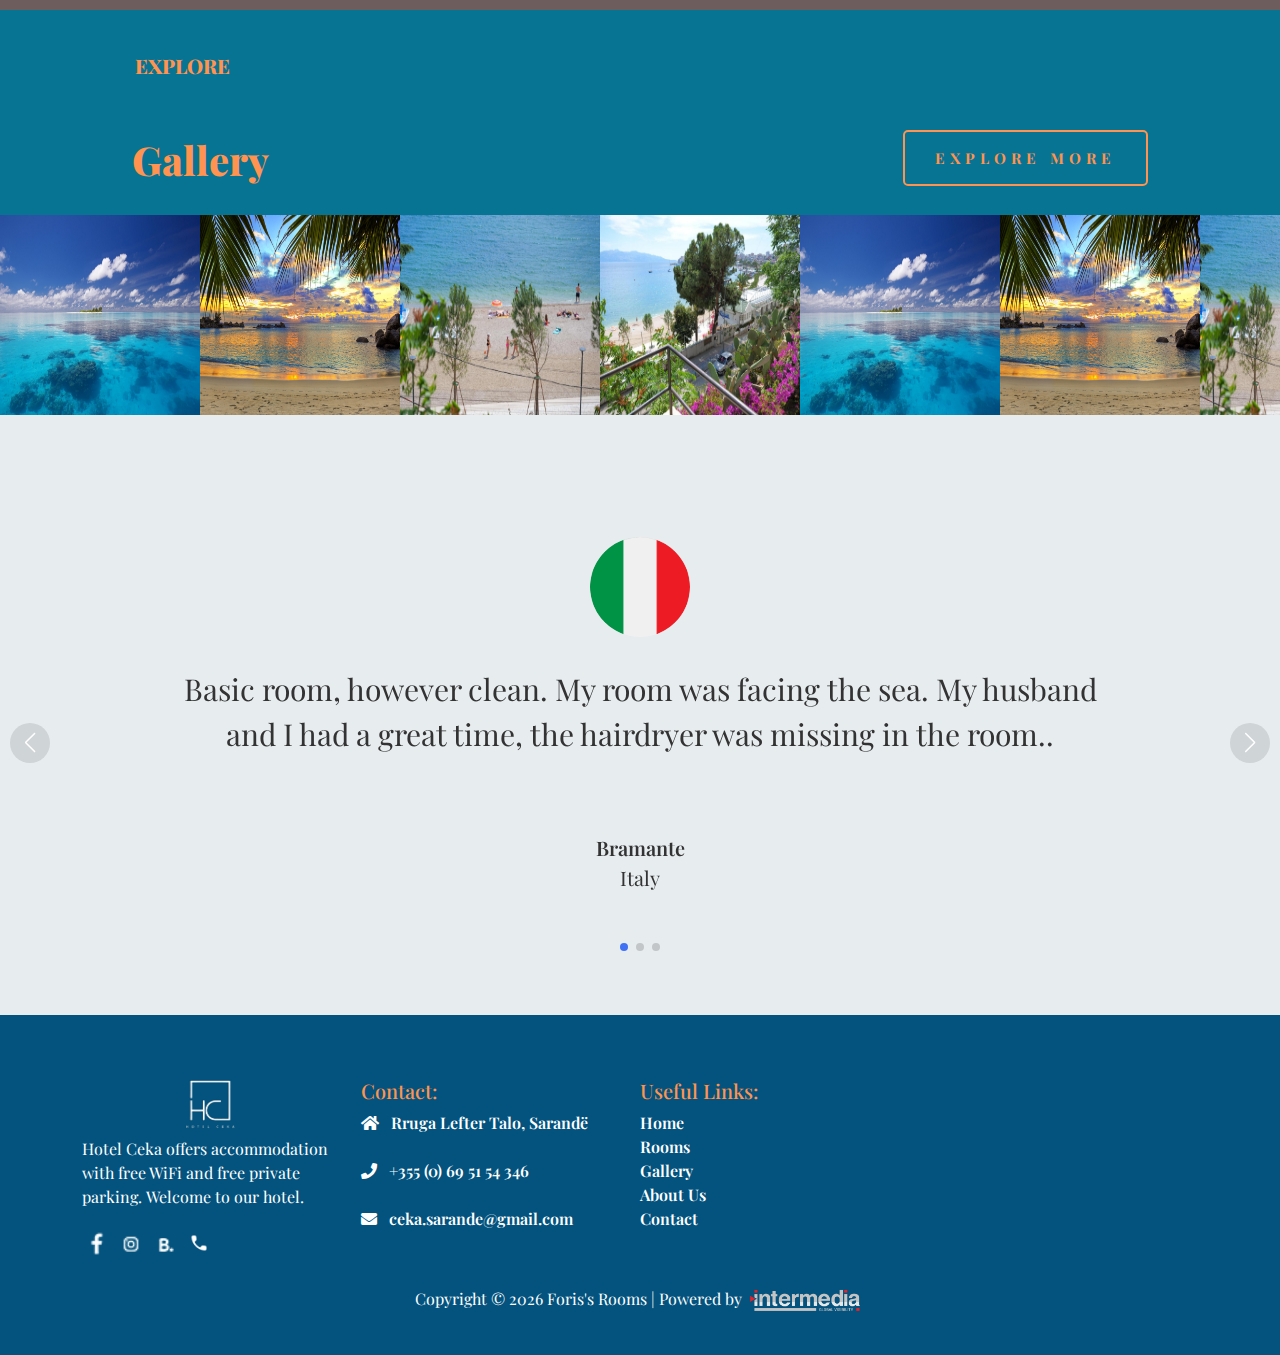
==== commit 45356da5: "3rd day of work , finished index ,contact and created gallery" ====
--- a/index.html
+++ b/index.html
@@ -1,14 +1,13 @@
 <!DOCTYPE html>
 <html lang="en">
-
 <head>
     <meta charset="UTF-8">
     <meta name="viewport" content="width=device-width, initial-scale=1.0">
     <title>Home - Hotel Ceka | A hotel in the heart of everything</title>
     <meta name="description"
-        content="Hotel Ceka located in Sarande offers, Parking, Personal parking Area, Non-smoking rooms, Air-Conditioning ." />
-    <meta name="keywords" content="Hotel Ceka , Sarande , Albania , Hotel , Bar , Free Parking ,  Travel, Vacation">
-    <!--Shto dhe ca-->
+        content="Hotel Ceka offers accommodation with free WiFi and free private parking. Book your stay with us, and you’ll be happy to come back." />
+    <meta name="keywords"
+        content="Hotel Ceka , Sarande , Albania , Hotel , Free Parking ,  Travel, Vacation , Wifi , Family Room , Non-Smoking Rooms">
     <link rel="icon" type="image/x-icon" href="assets/icon/fav-icon-50x50-px-1.png">
     <!-- FontAwesome -->
     <link rel="stylesheet" href="https://use.fontawesome.com/releases/v5.15.1/css/all.css">
@@ -20,7 +19,6 @@
     <!-- My CSS -->
     <link rel="stylesheet" href="stylesheet.css">
 </head>
-
 <body>
     <header>
         <nav class="navbar navbar-expand-lg fixed-top text-center navbar">
@@ -69,11 +67,11 @@
     </header>
     <main>
         <section style="padding-top: 0 !important;">
-            <div id="carouselExampleRide" class="carousel slide" data-bs-ride="carousel" style="width: 100%;">
+            <div id="CarouselHead" class="carousel slide" data-bs-ride="carousel" style="width: 100%;">
                 <div class="carousel-inner">
                     <div class="carousel-item active" data-bs-interval="100000">
                         <img src="assets/image/1.jpg" class="d-block background-tint w-100" alt="image1">
-                        <div class="carousel-caption"> <img src="assets/icon/stars.png" style="height: 40px;"><br>
+                        <div class="carousel-caption"> <br>
                             <h1 class="mb-2">Welcome to</h1>
                             <h1 style="color: #f4ac45;">Hotel Ceka</h1>
                             <button class="button0"><a
@@ -83,7 +81,7 @@
                     </div>
                     <div class="carousel-item" data-bs-interval="100000">
                         <img src="assets/image/2.jpg" class="d-block w-100" alt="image2">
-                        <div class="carousel-caption"> <img src="assets/icon/stars.png" style="height: 40px;"><br>
+                        <div class="carousel-caption">
                             <h1 class="mb-2">Welcome to</h1>
                             <h1 style="color: #f4ac45;">Hotel Ceka</h1>
                             <button class="button0"><a
@@ -93,7 +91,7 @@
                     </div>
                     <div class="carousel-item" data-bs-interval="100000">
                         <img src="assets/image/3.jpg" class="d-block w-100" alt="image2">
-                        <div class="carousel-caption"> <img src="assets/icon/stars.png" style="height: 40px;"><br>
+                        <div class="carousel-caption">
                             <h1 class="mb-2">Welcome to</h1>
                             <h1 style="color: #f4ac45;">Hotel Ceka</h1>
                             <button class="button0"><a
@@ -103,7 +101,7 @@
                     </div>
                     <div class="carousel-item" data-bs-interval="100000">
                         <img src="assets/image/10.jpg" class="d-block w-100" alt="image2">
-                        <div class="carousel-caption"> <img src="assets/icon/stars.png" style="height: 40px;"><br>
+                        <div class="carousel-caption">
                             <h1 class="mb-2">Welcome to</h1>
                             <h1 style="color: #f4ac45;">Hotel Ceka</h1>
                             <button class="button0"><a
@@ -113,7 +111,7 @@
                     </div>
                     <div class="carousel-item" data-bs-interval="100000">
                         <img src="assets/image/4.jpg" class="d-block w-100" alt="image2">
-                        <div class="carousel-caption"> <img src="assets/icon/stars.png" style="height: 40px;"><br>
+                        <div class="carousel-caption">
                             <h1 class="mb-2">Welcome to</h1>
                             <h1 style="color: #f4ac45;">Hotel Ceka</h1>
                             <button class="button0"><a
@@ -123,7 +121,7 @@
                     </div>
                     <div class="carousel-item" data-bs-interval="100000">
                         <img src="assets/image/11.png" class="d-block w-100" alt="image2">
-                        <div class="carousel-caption"> <img src="assets/icon/stars.png" style="height: 40px;"><br>
+                        <div class="carousel-caption">
                             <h1 class="mb-2">Welcome to</h1>
                             <h1 style="color: #f4ac45;">Hotel Ceka</h1>
                             <button class="button0"><a
@@ -133,13 +131,13 @@
                     </div>
                 </div>
                 <!-- Previous and Next buttons -->
-                <button class="carousel-control-prev" type="button" data-bs-target="#carouselExampleRide"
-                    data-bs-slide="prev" data-bs-interval="2000">
+                <button class="carousel-control-prev" type="button" data-bs-target="#CarouselHead" data-bs-slide="prev"
+                    data-bs-interval="2000">
                     <span class="carousel-control-prev-icon" aria-hidden="true"></span>
                     <span class="visually-hidden">Previous</span>
                 </button>
-                <button class="carousel-control-next" type="button" data-bs-target="#carouselExampleRide"
-                    data-bs-slide="next" data-bs-interval="2000">
+                <button class="carousel-control-next" type="button" data-bs-target="#CarouselHead" data-bs-slide="next"
+                    data-bs-interval="2000">
                     <span class="carousel-control-next-icon" aria-hidden="true"></span>
                     <span class="visually-hidden">Next</span>
                 </button>
@@ -155,7 +153,8 @@
                         </div>
                         <br>
                         <div class="row">
-                            <p>Hotel Ceka offers accommodation with free WiFi and free private parking. The property is
+                            <p style="font-size: 20px;">Hotel Ceka offers accommodation with free WiFi and free private
+                                parking. The property is
                                 located 600 m from La Petite Beach, 800 m from Maestral Beach and 17 km from Butrint
                                 National Park. The hotel has family rooms.</p>
                         </div>
@@ -176,7 +175,7 @@
             </div>
         </section>
         <section
-            style="background: url(assets/icon/43064.jpg); background-size: cover; background-repeat: no-repeat; background-position: center;">
+            style="background: url(assets/icon/patern0.jpg); background-size: cover; background-repeat: no-repeat; background-position: center;padding-bottom: 10px;">
             <div class="container">
                 <div class="col">
                     <div class="row">
@@ -186,10 +185,107 @@
                         <div class="col">
                             <h1 class="sec3h1">Rooms & Suites</h1>
                         </div>
-                        <div class="col">
-                            <button class="button0" style="float: right;"><a
-                                    href="https://allbookers.com/hotel/AL/Hotel-Ceka.de.html?id=4103">Book
-                                    Now</a></button>
+                        <div class="col clo">
+                            <button class="button0" style="float: right;margin-right: 50px;"><a
+                                    href="rooms.html">Explore More</a></button>
+                        </div>
+                    </div>
+                </div>
+            </div>
+        </section>
+        <section class="rooms1">
+            <div class="container">
+                <div class="row">
+                    <div class="col-md-4">
+                        <div class="item">
+                            <div class="position-re o-hidden"> <img src="assets/image/21.jpg" alt=""> </div> <span
+                                class="category"><a
+                                    href="https://allbookers.com/hotel/AL/Hotel-Ceka.de.html?id=4103">Book</a></span>
+                            <div class="con">
+                                <h6><a href="rooms.html">Standard Twin Room</a></h6>
+                                <h5><a href="rooms.html">Family Room</a> </h5>
+                                <div class="line"></div>
+                                <div class="row facilities">
+                                    <div class="col col-md-7">
+                                    </div>
+                                    <div class="col col-md-5 text-end">
+                                        <div class="permalink"><a href="rooms.html">Details <i
+                                                    class="ti-arrow-right"></i></a></div>
+                                    </div>
+                                </div>
+                            </div>
+                        </div>
+                    </div>
+                    <div class="col-md-4">
+                        <div class="item">
+                            <div class="position-re o-hidden"> <img src="assets/image/22.jpg" alt=""> </div> <span
+                                class="category"><a
+                                    href="https://allbookers.com/hotel/AL/Hotel-Ceka.de.html?id=4103">Book</a></span>
+                            <div class="con">
+                                <h6><a href="rooms.html">Quadruple Room with Balcony </a></h6>
+                                <h5><a href="rooms.html">Family Room</a></h5>
+                                <div class="line"></div>
+                                <div class="row facilities">
+                                    <div class="col col-md-5 text-end">
+                                        <div class="permalink"><a href="rooms.html">Details <i
+                                                    class="ti-arrow-right"></i></a></div>
+                                    </div>
+                                </div>
+                            </div>
+                        </div>
+                    </div>
+                    <div class="col-md-4">
+                        <div class="item">
+                            <div class="position-re o-hidden"> <img src="assets/image/20.jpg" alt=""> </div> <span
+                                class="category"><a
+                                    href="https://allbookers.com/hotel/AL/Hotel-Ceka.de.html?id=4103">Book</a></span>
+                            <div class="con">
+                                <h6><a href="rooms.html">Double Room with Balcony</a></h6>
+                                <h5><a href="rooms.html">Double Room</a></h5>
+                                <div class="line"></div>
+                                <div class="row facilities">
+                                    <div class="col col-md-5 text-end">
+                                        <div class="permalink"><a href="rooms.html">Details <i
+                                                    class="ti-arrow-right"></i></a></div>
+                                    </div>
+                                </div>
+                            </div>
+                        </div>
+                    </div>
+                    <div class="col-md-6">
+                        <div class="item">
+                            <div class="position-re o-hidden"> <img src="assets/image/16.jpg" alt=""> </div> <span
+                                class="category"><a
+                                    href="https://allbookers.com/hotel/AL/Hotel-Ceka.de.html?id=4103">Book</a></span>
+                            <div class="con">
+                                <h6><a href="rooms.html">Standard Triple Room</a></h6>
+                                <h5><a href="rooms.html">Family Room</a></h5>
+                                <div class="line"></div>
+                                <div class="row facilities">
+                                    <div class="col col-md-5 text-end">
+                                        <div class="permalink"><a href="rooms.html">Details <i
+                                                    class="ti-arrow-right"></i></a></div>
+                                    </div>
+                                </div>
+                            </div>
+                        </div>
+                    </div>
+                    <div class="col-md-6">
+                        <div class="item">
+                            <div class="position-re o-hidden"> <img src="assets/image/18.jpg" alt=""> </div> <span
+                                class="category"><a
+                                    href="https://allbookers.com/hotel/AL/Hotel-Ceka.de.html?id=4103">Book</a></span>
+                            <div class="con">
+                                <h6><a href="rooms.html">Triple Room with Balcony</a></h6>
+                                <h5><a href="rooms.html">Family Room</a></h5>
+                                <div class="line"></div>
+                                <div class="row facilities">
+                                    <div class="col col-md-5 text-end">
+                                        <div class="permalink"><a href="rooms.html">Details <i
+                                                    class="ti-arrow-right"></i></a></div>
+                                    </div>
+                                </div>
+                            </div>
                         </div>
                     </div>
                 </div>
@@ -197,69 +293,99 @@
         </section>
         <section class="amenities">
             <div class="container">
-                <div class="row">
-                    <div class="col" style="text-align: center;">
-                        <div class="row" style="margin-bottom: 50px;">
-                            <h1>Our Facilities:</h1>
-                        </div>
-                        <div class="row">
-                            <div class="col-md-1 col-sm-12"></div>
-                            <div class="col-md-2 col-sm-12 text-align-center mx-2 mn25">
-                                <div class="amenity">
-                                    <img src="assets/icon/free-wifi.png" width="100px" height="100px" alt="" srcset="">
-                                    <div class="amenity-text">FREE WIFI</div>
-                                </div>
-                            </div>
-                            <div class="col-md-2 col-sm-12 text-align-center mx-2 mn25">
-                                <div class="amenity">
-                                    <img src="assets/icon/english-breakfast.png" width="100px" height="100px" alt=""
-                                        srcset="">
-                                    <div class="amenity-text">BREAKFAST</div>
-                                </div>
-                            </div>
-                            <div class="col-md-2 col-sm-12 text-align-center mx-2 mn25">
-                                <div class="amenity">
-                                    <img src="assets/icon/free-parking.png" width="100px" height="100px" alt=""
-                                        srcset="">
-                                    <div class="amenity-text">FREE PARKING</div>
-                                </div>
-                            </div>
-                            <div class="col-md-2 col-sm-12 text-align-center mx-2 mn25">
-                                <div class="amenity">
-                                    <img src="assets/icon/balcony.png" width="100px" height="100px" alt="" srcset="">
-                                    <div class="amenity-text">BALCONY</div>
-                                </div>
-                            </div>
-                        </div>
-                        <div class="row">
-                            <div class="col-md-1 col-sm-12"></div>
-                            <div class="col-md-2 col-sm-12 text-align-center mx-2 mn25">
-                                <div class="amenity">
-                                    <img src="assets/icon/air-conditioner.png" width="100px" height="100px" alt=""
-                                        srcset="">
-                                    <div class="amenity-text">AIR CONDITIONING</div>
-                                </div>
-                            </div>
-                            <div class="col-md-2 col-sm-12 text-align-center mx-2 mn25">
-                                <div class="amenity">
-                                    <img src="assets/icon/cloche.png" width="100px" height="100px" alt="" srcset="">
-                                    <div class="amenity-text">ROOM SERVICES</div>
-                                </div>
-                            </div>
-                            <div class="col-md-2 col-sm-12 text-align-center mx-2 mn25">
-                                <div class="amenity">
-                                    <img src="assets/icon/dinner.png" width="100px" height="100px" alt="" srcset="">
-                                    <div class="amenity-text">FAMILY ROOM</div>
-                                </div>
-                            </div>
-                            <div class="col-md-2 col-sm-12 text-align-center mx-2 mn25">
-                                <div class="amenity">
-                                    <img src="assets/icon/non-smoking-room.png" width="100px" height="100px" alt=""
-                                        srcset="">
-                                    <div class="amenity-text">No SMOKING ROOM</div>
-                                </div>
-                            </div>
-                        </div>
+                <div class="col-sm-12 section-title text-center">
+                    <h1
+                        style="font-size: 40px;font-family: 'Playfair Display', serif;color: black; text-align:center; ">
+                        Our
+                        Amenities :</h1>
+                </div>
+                <div class="row g-4">
+                    <div class="col-lg-4 col-md-6 ">
+                        <a class="service-item rounded" href="rooms.html">
+                            <div class="service-icon bg-transparent rounded p-1">
+                                <div class="w-100 h-100 rounded d-flex align-items-center justify-content-center">
+                                    <img src="assets/icon/free-parking.png" alt="Parking"
+                                        style="color: #CDC198; width: 7em; height: 7em;">
+                                </div>
+                            </div>
+                            <h5 class="mb-3"
+                                style="font-size: 20px;font-family: 'Playfair Display', serif; color: #000;">Parking
+                            </h5>
+                            <p class="text-body mb-0">Parking Is Free For Guests
+                            </p>
+                        </a>
+                    </div>
+                    <div class="col-lg-4 col-md-6 ">
+                        <a class="service-item rounded" href="rooms.html">
+                            <div class="service-icon bg-transparent rounded p-1">
+                                <div class="w-100 h-100 rounded d-flex align-items-center justify-content-center">
+                                    <img src="assets/icon/free-wifi.png" alt="Wifi"
+                                        style="color: #CDC198; width: 7em; height: 7em;">
+                                </div>
+                            </div>
+                            <h5 class="mb-3"
+                                style="font-size: 20px;font-family: 'Playfair Display', serif; color: #000;">Wifi</h5>
+                            <p class="text-body mb-0">WiFi Is Available In All Areas And Is Free.</p>
+                        </a>
+                    </div>
+                    <div class="col-lg-4 col-md-6 ">
+                        <a class="service-item rounded" href="rooms.html">
+                            <div class="service-icon bg-transparent rounded p-1">
+                                <div class="w-100 h-100 rounded d-flex align-items-center justify-content-center">
+                                    <img src="assets/icon/dinner.png" alt="Family Rooms"
+                                        style="color: #CDC198; width: 7em; height: 7em;">
+                                </div>
+                            </div>
+                            <h5 class="mb-3"
+                                style="font-size: 20px;font-family: 'Playfair Display', serif; color: #000;">Family
+                                Rooms
+                            </h5>
+                            <p class="text-body mb-0">Most Families Take Advantage Of Our Family Rooms.</p>
+                        </a>
+                    </div>
+                    <div class="col-lg-4 col-md-6 ">
+                        <a class="service-item rounded" href="rooms.html">
+                            <div class="service-icon bg-transparent rounded p-1">
+                                <div class="w-100 h-100 rounded d-flex align-items-center justify-content-center">
+                                    <img src="assets/icon/english-breakfast.png" alt="Breakfast"
+                                        style="color: #CDC198; width: 7em; height: 7em;">
+                                </div>
+                            </div>
+                            <h5 class="mb-3"
+                                style="font-size: 20px;font-family: 'Playfair Display', serif; color: #000;">Breakfast
+                            </h5>
+                            <p class="text-body mb-0">Our Hotel Offers Breakfast, Which Guests Have Come To Enjoy It.
+                            </p>
+                        </a>
+                    </div>
+                    <div class="col-lg-4 col-md-6 ">
+                        <a class="service-item rounded" href="rooms.html">
+                            <div class="service-icon bg-transparent rounded p-1">
+                                <div class="w-100 h-100 rounded d-flex align-items-center justify-content-center">
+                                    <img src="assets/icon/cloche.png" alt="Room Service"
+                                        style="color: #CDC198; width: 7em; height: 7em;">
+                                </div>
+                            </div>
+                            <h5 class="mb-3"
+                                style="font-size: 20px;font-family: 'Playfair Display', serif; color: #000;">Room
+                                Service
+                            </h5>
+                            <p class="text-body mb-0">The Accommodation In Our Hotel Offers Room Service.</p>
+                        </a>
+                    </div>
+                    <div class="col-lg-4 col-md-6">
+                        <a class="service-item rounded" href="rooms.html">
+                            <div class="service-icon bg-transparent rounded p-1">
+                                <div class="w-100 h-100 rounded d-flex align-items-center justify-content-center">
+                                    <img src="assets/icon/hanger.png" alt="General"
+                                        style="color: #CDC198; width: 7em; height: 7em;">
+                                </div>
+                            </div>
+                            <h5 class="mb-3"
+                                style="font-size: 20px;font-family: 'Playfair Display', serif; color: #000;">General
+                            </h5>
+                            <p class="text-body mb-0">Air Conditioning , Non-Smoking Rooms , Balcony etc.</p>
+                        </a>
                     </div>
                 </div>
             </div>
@@ -267,21 +393,50 @@
         <section
             class="main-bg d-flex flex-column justify-content-center align-items-center text-center background-tint"
             id="section1">
-            <h1 style="color: #f4ac45;margin-bottom: 30px;">
-                "Unparalleled hospitality, your comfort our priority." </h1><br><br>
-            <button class="button0"><a href="https://allbookers.com/hotel/AL/Hotel-Ceka.de.html?id=4103">Book
+            <h1 style="color: #f4ac45; margin-bottom: 30px;">
+                "Unparalleled hospitality, your comfort our priority."
+            </h1>
+            <br><br>
+            <button class="link-btn link-btn dis1"><a href="https://allbookers.com/hotel/AL/Hotel-Ceka.de.html?id=4103">Book
                     Now</a></button>
         </section>
-        <section>
+        <section style="background-color: #077493;padding-bottom: 0;">
             <div class="container">
                 <div class="row">
-                    <h1>
-                        Contact Form
-                    </h1>
-                    <p>
-                        Lorem ipsum dolor sit amet consectetur adipisicing elit. Delectus ratione, recusandae
-                        reiciendis expedita ipsa vel laudantium odio nam veritatis, ut impedit. Quo dolorem ex
-                        officiis iure sed ipsum in doloribus. </p>
+                    <h6 class="sec6h6">EXPLORE</h6>
+                </div><br>
+                <div class="row">
+                    <div class="col">
+                        <h1 class="sec6h1">Gallery</h1>
+                    </div>
+                    <div class="col clo">
+                        <button class="button0 btt" style="float: right;margin-right: 50px;"><a
+                                href="rooms.html">Explore
+                                More</a></button>
+                    </div>
+                </div>
+            </div>
+            <div class="custom-slider-container">
+                <div id="custom-slider" class="custom-slider">
+                    <div class="custom-slide"><img src="assets/image/1.jpg" alt=""></div>
+                    <div class="custom-slide"><img src="assets/image/2.jpg" alt=""></div>
+                    <div class="custom-slide"><img src="assets/image/3.jpg" alt=""></div>
+                    <div class="custom-slide"><img src="assets/image/4.jpg" alt=""></div>
+                    <!-- Duplicate the images to repeat -->
+                    <div class="custom-slide"><img src="assets/image/1.jpg" alt=""></div>
+                    <div class="custom-slide"><img src="assets/image/2.jpg" alt=""></div>
+                    <div class="custom-slide"><img src="assets/image/3.jpg" alt=""></div>
+                    <div class="custom-slide"><img src="assets/image/4.jpg" alt=""></div>
+                    <!-- Duplicate the images to repeat -->
+                    <div class="custom-slide"><img src="assets/image/1.jpg" alt=""></div>
+                    <div class="custom-slide"><img src="assets/image/2.jpg" alt=""></div>
+                    <div class="custom-slide"><img src="assets/image/3.jpg" alt=""></div>
+                    <div class="custom-slide"><img src="assets/image/4.jpg" alt=""></div>
+                    <!-- Duplicate the images to repeat -->
+                    <div class="custom-slide"><img src="assets/image/1.jpg" alt=""></div>
+                    <div class="custom-slide"><img src="assets/image/2.jpg" alt=""></div>
+                    <div class="custom-slide"><img src="assets/image/3.jpg" alt=""></div>
+                    <div class="custom-slide"><img src="assets/image/4.jpg" alt=""></div>
                 </div>
             </div>
         </section>
@@ -329,7 +484,6 @@
                 <div class="swiper-button-prev nav-btn"></div>
                 <div class="swiper-pagination"></div>
             </div>
-        </section>
         </section>
         <section class="footer_wrapper  mt-md-0 pb-0 ">
             <div class="container pb-3">
@@ -390,8 +544,7 @@
                         </div>
                     </div>
                     <div class="container-fluid copyright-section">
-                        <p
-                            style="font-size:medium;color:rgb(255, 255, 255);text-align: center;padding-bottom: 0 !important;">
+                        <p class="copyrightp">
                             Copyright ©
                             <script>document.write(new Date().getFullYear());</script> Foris's Rooms | Powered by <a
                                 href="https://intermedia.al/" target="_blank"><img src="assets/icon/intermediaLogo1.png"
@@ -408,5 +561,4 @@
         crossorigin="anonymous"></script>
     <script src="script.js"></script>
 </body>
-
 </html>--- a/stylesheet.css
+++ b/stylesheet.css
@@ -1,3 +1,4 @@
+@import url('https://fonts.googleapis.com/css2?family=Playfair+Display:ital,wght@0,400..900;1,400..900&display=swap');
 :root {
     --primary-color: #021832;
     --secondary-color: #a3a190;
@@ -19,26 +20,20 @@
 ::selection {
     color: #a3a190;
 }
-body {
-    display: flex;
-    flex-direction: column;
-    min-height: 100vh;
-    margin: 0;
-}
 ::-webkit-scrollbar {
     width: 15px;
 }
 ::-webkit-scrollbar-track {
-    background-color: var(--bs-white);
+    background-color: var(--text-white);
 }
 ::-webkit-scrollbar-thumb {
-    background: var(--light-gold);
+    background: var(--text-black);
 }
 * {
     margin: 0;
     padding: 0;
     box-sizing: border-box;
-    font-family: "Poppins", sans-serif;
+    font-family: 'Playfair Display', serif;
 }
 a {
     color: inherit;
@@ -47,8 +42,15 @@
 section {
     padding: 2.511rem 0;
 }
+.row {
+    display: flex;
+    flex-wrap: wrap;
+}
+.col {
+    flex: 1;
+}
 #section1 {
-    background: url(assets/image/1.jpg) rgba(0, 0, 0, .3);
+    background: url(assets/image/46.jpg) rgba(0, 0, 0, .3);
     object-fit: cover;
     background-size: cover !important;
     background-position: center !important;
@@ -82,14 +84,14 @@
     transition: all 0.5s;
 }
 .navbar-scrolled {
-    background-color: rgb(9, 82, 121, 0.8);
+    background-color: rgba(0, 63, 97, 0.8);
 }
 .navbar-brand {
     margin-right: auto !important;
     margin-left: auto !important;
 }
 .nav {
-    font-family: Lithos Pro;
+    font-family: 'Playfair Display', serif;
     color: #fff;
     padding: 10px 20px;
 }
@@ -286,9 +288,6 @@
 .link-btn:hover:before {
     right: 105%;
 }
-.container {
-    max-width: 1140px;
-}
 .container .navbar .link-btn {
     padding: .4rem 1.3rem;
 }
@@ -316,7 +315,6 @@
     display: block !important;
     width: 100%;
     height: 100%;
-    background-image: inherit;
     background-size: contain;
     border-radius: 50%;
     transform: scale(0.5);
@@ -393,13 +391,9 @@
 .image-container {
     background-image: url('assets/image/2.jpg');
     background-size: cover;
-    /* This will make the background image cover the entire container */
     background-position: center;
-    /* Center the background image */
-    height: 100%;
-    /* Make the container fill the column vertically */
-    width: 100%;
-    /* Ensure the container takes up the full width of its parent */
+    height: 70vh;
+    width: 100%;
     border-radius: 20px;
     box-shadow: 30px 30px 5px 0px rgba(21, 90, 111, 1);
     ;
@@ -419,12 +413,16 @@
     overflow: hidden;
     border: 2px solid #000000;
 }
+.btt {
+    color: #ff934f !important;
+    border: 2px solid #ff934f !important;
+}
 .button0:hover {
-    color: #ffffff;
-    transform: scale(1.1);
-    outline: 2px solid #70bdca;
-    box-shadow: 4px 5px 17px -4px #268391;
-    border: none;
+    color: #ffffff !important;
+    transform: scale(1.1) !important;
+    outline: 2px solid #70bdca !important;
+    box-shadow: 4px 5px 17px -4px #268391 !important;
+    border: none !important;
 }
 .button0::before {
     content: "";
@@ -443,11 +441,12 @@
 }
 body {
     background: #eee;
-    font-family: Helvetica Neue, Helvetica, Arial, sans-serif;
-    font-size: 14px;
+    font-family: 'Playfair Display', serif;
     color: #000;
     margin: 0;
     padding: 0;
+    display: flex;
+    flex-direction: column;
 }
 .swiper {
     width: 100%;
@@ -488,12 +487,8 @@
     padding-top: 20px;
 }
 .testimonial-section {
-    background: url(assets/icon/patern1.jpg);
-    background-repeat: no-repeat;
-    background-size: cover;
+    background-color: #E7ECEF;
     height: 600px;
-    position: relative;
-    overflow: hidden;
     justify-content: center;
     align-content: center;
     display: grid;
@@ -502,7 +497,6 @@
     position: relative;
     max-width: 100% !important;
     height: 500px !important;
-    width: 70vw !important;
     padding: 50px 0;
     overflow: hidden;
 }
@@ -525,7 +519,7 @@
 .slide p {
     text-align: center;
     padding: 0 160px;
-    font-size: 22px;
+    font-size: 30px;
     font-weight: 400;
     color: #333;
 }
@@ -577,8 +571,9 @@
     color: #0B0033;
     font-weight: 800;
     line-height: 150%;
-    font-family: "Cormorant", serif;
+    font-family: 'Playfair Display', serif;
     font-size: 20px;
+    margin-left: 50px;
 }
 .sec3h1 {
     margin: 0;
@@ -586,15 +581,200 @@
     color: #0B0033;
     font-weight: 800;
     line-height: 150%;
-    font-family: "Cormorant", serif;
+    font-family: 'Playfair Display', serif;
     font-size: 40px;
+    margin-left: 50px;
+}
+.sec6h6 {
+    margin: 0;
+    padding: 0px 0 25px 15px;
+    color: #ff934f;
+    font-weight: 800;
+    line-height: 150%;
+    font-family: 'Playfair Display', serif;
+    font-size: 20px;
+    margin-left: 50px;
+}
+.sec6h1 {
+    margin: 0;
+    padding: 0 0 25px 0;
+    color: #ff934f;
+    font-weight: 800;
+    line-height: 150%;
+    font-family: 'Playfair Display', serif;
+    font-size: 40px;
+    margin-left: 50px;
 }
 .mn25 {
     margin: 0px 25px 25px 25px !important;
+}
+#ModifiedRoomSliderCarousel {
+    width: 100%;
+}
+#ModifiedRoomSliderCarousel .carousel-item {
+    position: relative;
+    display: none;
+    align-items: center;
+    justify-content: center;
+}
+#ModifiedRoomSliderCarousel .carousel-item.active {
+    display: flex;
+}
+#ModifiedRoomSliderCarousel .visually-hidden {
+    border: 0;
+    clip: rect(0 0 0 0);
+    height: 1px;
+    margin: -1px;
+    overflow: hidden;
+    padding: 0;
+    position: absolute;
+    width: 1px;
+}
+.service-item {
+    height: 320px;
+    padding: 30px;
+    display: flex;
+    flex-direction: column;
+    justify-content: center;
+    text-align: center;
+    background: #FFFFFF;
+    box-shadow: 0 0 45px rgba(0, 0, 0, .08);
+    transition: .5s;
+}
+.gallery {
+    background-color: #2e6cff;
+}
+.rounded {
+    border-radius: 8rem !important;
+}
+.service-item .service-icon {
+    color: #000;
+    margin: 0 auto 30px auto;
+    width: 65px;
+    height: 65px;
+    transition: .5s;
+}
+.custom-slider-container {
+    width: 100%;
+    overflow: hidden;
+}
+.custom-slider {
+    display: flex;
+    animation: slide-animation 30s linear infinite;
+}
+.custom-slide {
+    flex: 0 0 200px;
+    /* Each slide occupies 200px width */
+    height: 200px;
+}
+@keyframes slide-animation {
+    0% {
+        transform: translateX(0);
+    }
+    100% {
+        transform: translateX(-800px);
+        /* Adjust the total width of slides */
+    }
+}
+.custom-slide img {
+    width: 100%;
+    /* Make sure images fill their container */
+    height: 100%;
+    /* Make sure images fill their container */
+}
+.copyrightp {
+    font-size: medium;
+    color: rgb(255, 255, 255);
+    text-align: center;
+    padding-bottom: 0 !important;
+}
+.bg-images {
+    width: 100%;
+    height: 75vh;
+    margin: 0;
+    background-position: center;
+    background-size: cover;
+    display: flex;
+    justify-content: center;
+    align-items: center;
+    text-align: center;
+    top: 0;
+}
+.textin {
+    flex: 1;
+    top: 0;
+    bottom: auto;
+    font-size: 3.75rem;
+    line-height: 4.25rem;
+    font-weight: 700;
+    color: #f4ac45;
+    text-transform: uppercase;
+    text-align: center;
+}
+.service-card {
+    background-color: #63a4be;
+    /* Adjust the alpha value to change transparency */
+    border-radius: 40px;
+    padding: 50px;
+    width: 32%;
+    /* Adjust width as needed */
+    height: 200px;
+    /* Reset height */
+    display: flex;
+    flex-direction: column;
+    align-items: center;
+    justify-content: center;
+    text-align: center;
+    margin-bottom: 20px;
+    /* Add some space between cards */
+    margin-top: 20px;
+    /* Add some space between cards */
+    position: relative;
+    /* Required for shadow positioning */
+}
+.service-card::after {
+    content: "";
+    position: absolute;
+    top: 0;
+    left: 0;
+    width: 100%;
+    height: 100%;
+    background-color: transparent;
+    /* Transparent background color */
+    border-radius: 8px;
+    /* Match service-card border-radius */
+    z-index: -1;
+    /* Ensure the shadow is below the content */
+}
+.service-card .card-icon {
+    background-repeat: no-repeat;
+    background-size: contain;
+    aspect-ratio: 1 / 1;
+    max-width: 165px;
+    display: grid;
+    place-content: center;
+    margin-inline: auto;
+    transition: var(--transition-1);
+    margin-bottom: 10px;
+    /* Adjust spacing between icon and text */
+}
+#CContact {
+    margin-top: 20px;
+    margin-bottom: 20px;
+}
+.google-maps iframe {
+    width: 100%;
+    height: 500px;
+    border: none;
+}
+.fa-location-dot:before,
+.fa-map-marker-alt:before {
+    content: "\f3c5";
 }
 @media screen and (max-width: 750px) {
     .slide p {
         padding: 0 20px;
+        font-size: 22px;
     }
     .nav-btn {
         display: none;
@@ -613,7 +793,10 @@
         text-align: center;
     }
     .image-container {
-        width: 80%;
+        width: 100%;
+    }
+    button.learn-more {
+        margin-bottom: 20px;
     }
     .mn25 {
         margin: 0 !important;
@@ -642,4 +825,247 @@
     html body main section div.container div.row div.col-lg-6 p {
         text-align: center;
     }
+    .sec3h6 {
+        text-align: center;
+        margin-left: 0 !important;
+    }
+    .sec3h1 {
+        text-align: center;
+        margin-left: 0 !important;
+    }
+    .clo {
+        justify-content: center;
+        display: grid;
+    }
+    .button0 {
+        float: none;
+        margin-right: 0 !important;
+    }
+    .sec6h6 {
+        margin-left: 0px;
+        text-align: center;
+    }
+    .sec6h1 {
+        margin-left: 0px;
+        text-align: center;
+    }
+    .btt {
+        margin-bottom: 15px;
+    }
+    .copyrightp {
+        margin-top: 10px;
+    }
+}
+@media (max-width: 1200px) {
+    .container {
+        max-width: 1140px;
+    }
+}
+@media (max-width: 992px) {
+    .container {
+        max-width: 960px;
+    }
+    .col-lg-4 {
+        flex: 0 0 auto;
+        width: 33.33333333%;
+    }
+}
+@media (max-width: 768px) {
+    .container {
+        max-width: 720px;
+    }
+    .col-md-6 {
+        flex: 0 0 auto;
+        width: 50%;
+    }
+}
+@media (max-width: 576px) {
+    .container {
+        max-width: 550px;
+    }
+}
+@media screen and (max-width: 600px) {
+    .col {
+        flex: 100%;
+    }
+}
+/* ======= Rooms1 style ======= */
+.rooms1 .item {
+    position: relative;
+    overflow: hidden;
+    margin-bottom: 30px;
+    height: 800px;
+}
+.rooms1 .item:hover img {
+    -webkit-filter: none;
+    filter: none;
+    -webkit-transform: scale(1.09, 1.09);
+    transform: scale(1.09, 1.09);
+    -webkit-filter: brightness(70%);
+    -webkit-transition: all 1s ease;
+    -moz-transition: all 1s ease;
+    -o-transition: all 1s ease;
+    -ms-transition: all 1s ease;
+    transition: all 1s ease;
+}
+.rooms1 .item:hover .con {
+    bottom: 0;
+}
+.rooms1 .item img {
+    -webkit-transition: all .5s;
+    transition: all .5s;
+}
+.rooms1 .item .category {
+    position: absolute;
+    top: 20px;
+    right: 20px;
+    z-index: 3;
+    writing-mode: vertical-rl;
+    -ms-transform: rotate(180deg);
+    -o-transform: rotate(180deg);
+    -moz-transform: rotate(180deg);
+    -webkit-transform: rotate(180deg);
+    transform: rotate(180deg);
+    text-orientation: mixed;
+    text-transform: uppercase;
+    color: #fff;
+    font-size: 15px;
+    font-weight: 400;
+    letter-spacing: 3px;
+    background: transparent;
+    border: 1px solid rgba(255, 255, 255, 0.5);
+    font-family: 'Barlow Condensed', sans-serif;
+    padding: 10px 3px;
+    line-height: 1.5em;
+}
+.rooms1 .item .category a {
+    color: #fff;
+}
+.rooms1 .item .category:hover {
+    color: #fff;
+}
+.rooms1 .item .con {
+    padding: 20px;
+    position: absolute;
+    bottom: -60px;
+    left: 0;
+    width: 100%;
+    -webkit-transition: all .3s;
+    transition: all .3s;
+    text-align: left;
+    z-index: 20;
+    height: auto;
+    box-sizing: border-box;
+    background: -moz-linear-gradient(top, transparent 0, rgba(0, 0, 0, .1) 2%, rgba(0, 0, 0, .75) 90%);
+    background: -webkit-linear-gradient(top, transparent 0, rgba(0, 0, 0, .01) 2%, rgba(0, 0, 0, .75) 90%);
+    background: linear-gradient(to bottom, transparent 0, rgba(0, 0, 0, .01) 2%, rgba(0, 0, 0, .75) 90%);
+}
+.rooms1 .item .con h6,
+.rooms1 .item .con h6 a {
+    position: relative;
+    color: #fff;
+    font-size: 15px;
+    font-family: 'Barlow Condensed', sans-serif;
+    display: inline;
+    letter-spacing: 3px;
+    text-transform: uppercase;
+}
+.rooms1 .item .con h6 i {
+    font-size: 6px;
+    margin-right: 2px;
+}
+.rooms1 .item .con h5,
+.rooms1 .item .con h5 a {
+    position: relative;
+    color: #fff;
+    font-size: 27px;
+    font-weight: 400;
+    margin-top: 5px;
+    margin-bottom: 5px;
+}
+.rooms1 .item .con p {
+    color: #fff;
+    font-size: 20px;
+}
+.rooms1 .item .con i {
+    color: #fff;
+    font-size: 18px;
+}
+.rooms1 .item .con i:hover {
+    color: #fff;
+}
+.rooms1 .item .con .butn-light {
+    margin-left: 0;
+    border-radius: 30px;
+    border-color: #666;
+    padding: 11px 30px;
+}
+.rooms1 .item .con .butn-light:hover {
+    border-color: #aa8453;
+}
+/* line animation */
+.rooms1 .item .line {
+    text-align: center;
+    height: 1px;
+    width: 60px;
+    background-color: rgba(255, 255, 255, 0.2);
+    transition-property: all;
+    transition-duration: 0.3s;
+    transition-timing-function: ease-in-out;
+    margin: auto 0 30px;
+}
+.rooms1 .item:hover .line {
+    width: 100%;
+    transition-property: all;
+    transition-duration: 0.8s;
+    transition-timing-function: ease-in-out;
+}
+/* facilities */
+.rooms1 .facilities ul {
+    margin: 0;
+    padding: 0;
+    list-style: none;
+}
+.rooms1 .facilities ul li {
+    color: #fff;
+    font-size: 10px;
+    text-transform: uppercase;
+    letter-spacing: 3px;
+    line-height: 1.2em;
+    padding-bottom: 20px;
+    float: left;
+}
+.rooms1 .facilities ul li i {
+    margin-right: 10px;
+}
+/* permalink */
+.rooms1 .item .con .permalink {
+    font-family: 'Barlow Condensed', sans-serif;
+    font-size: 15px;
+    letter-spacing: 3px;
+    text-transform: uppercase;
+    color: #fff;
+    height: 0;
+    overflow: hidden;
+    display: -webkit-box;
+    -webkit-line-clamp: 1;
+    -webkit-box-orient: vertical;
+    -ms-transition: all .3s ease;
+    -o-transition: all .3s ease;
+    -moz-transition: all .3s ease;
+    -webkit-transition: all .3s ease;
+    transition: all .3s ease;
+    display: inline;
+}
+.rooms1 .item .con .permalink a {
+    color: #fff;
+    text-align: right;
+}
+.rooms1 .item .con .permalink i {
+    font-size: 10px;
+    text-align: right;
+}
+.rooms1 .item .con .permalink a:hover,
+.rooms1 .item .con .permalink i:hover {
+    color: #aa8453;
 }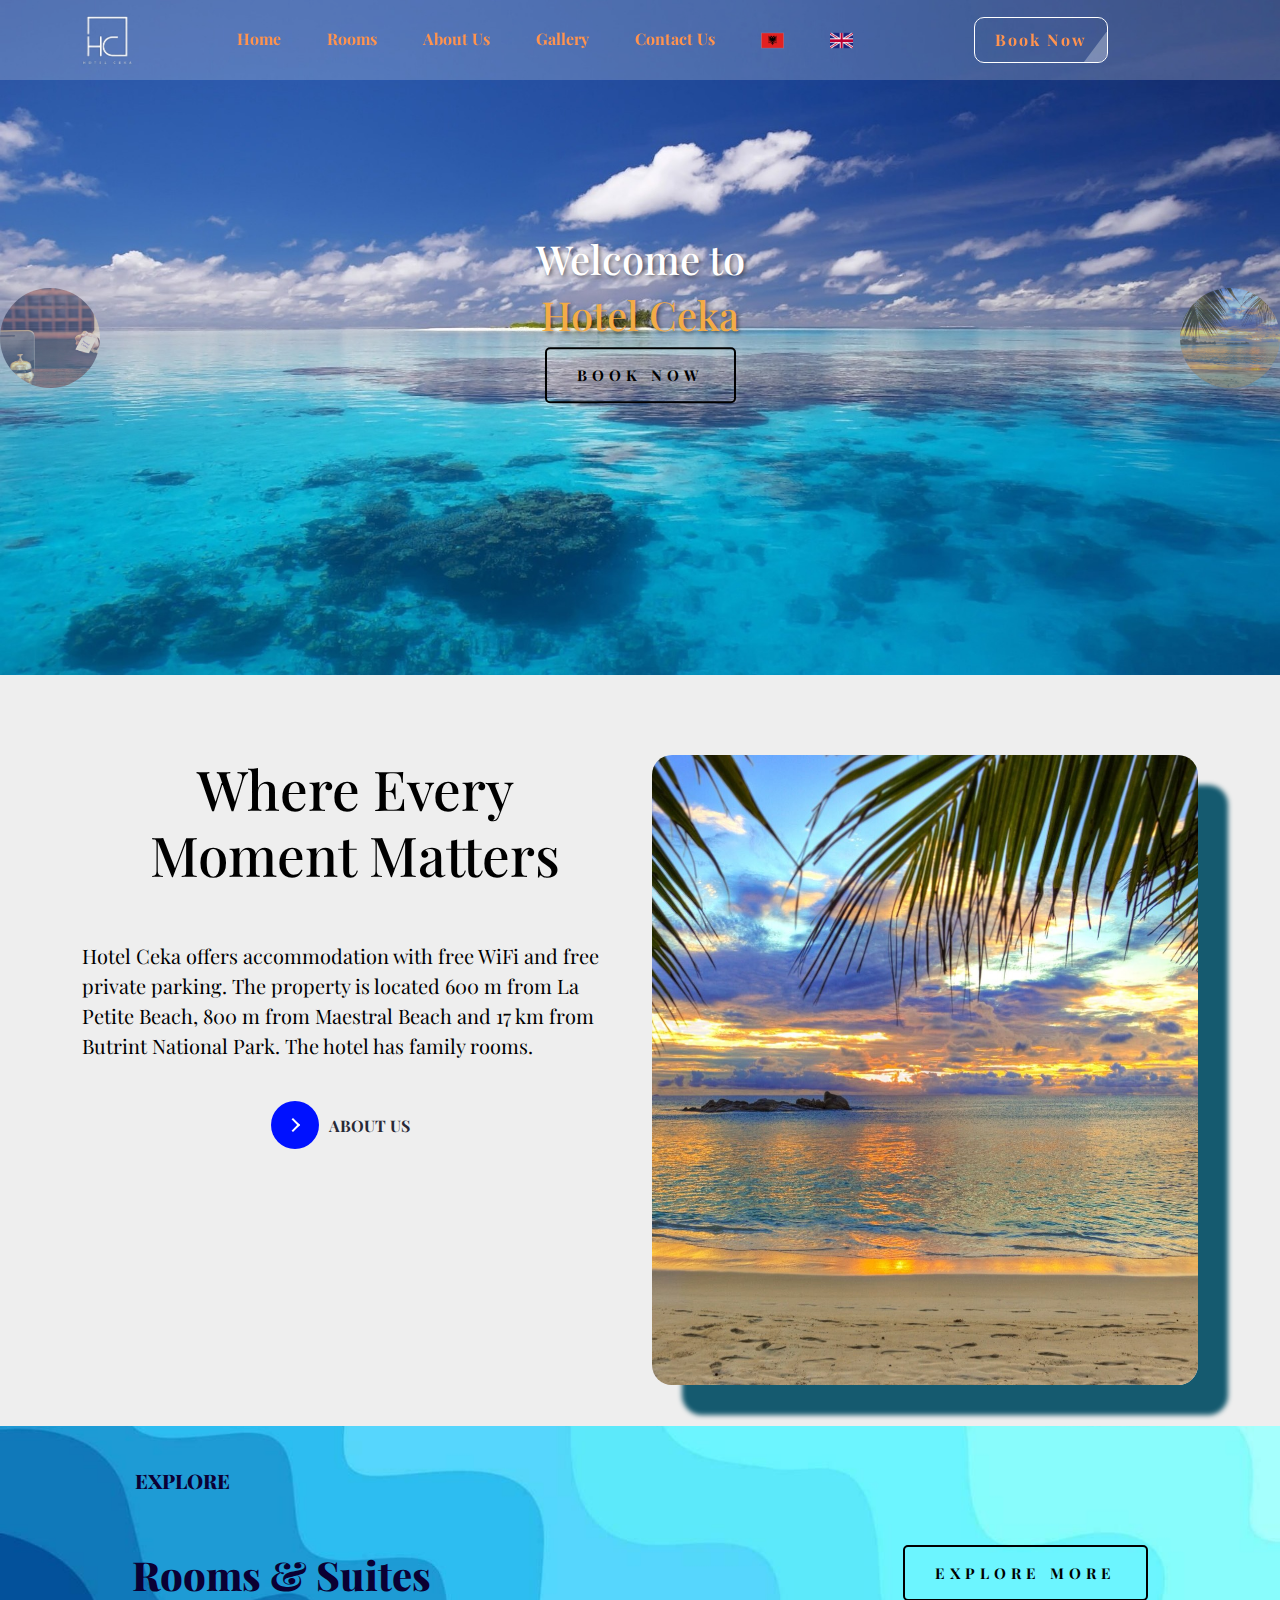
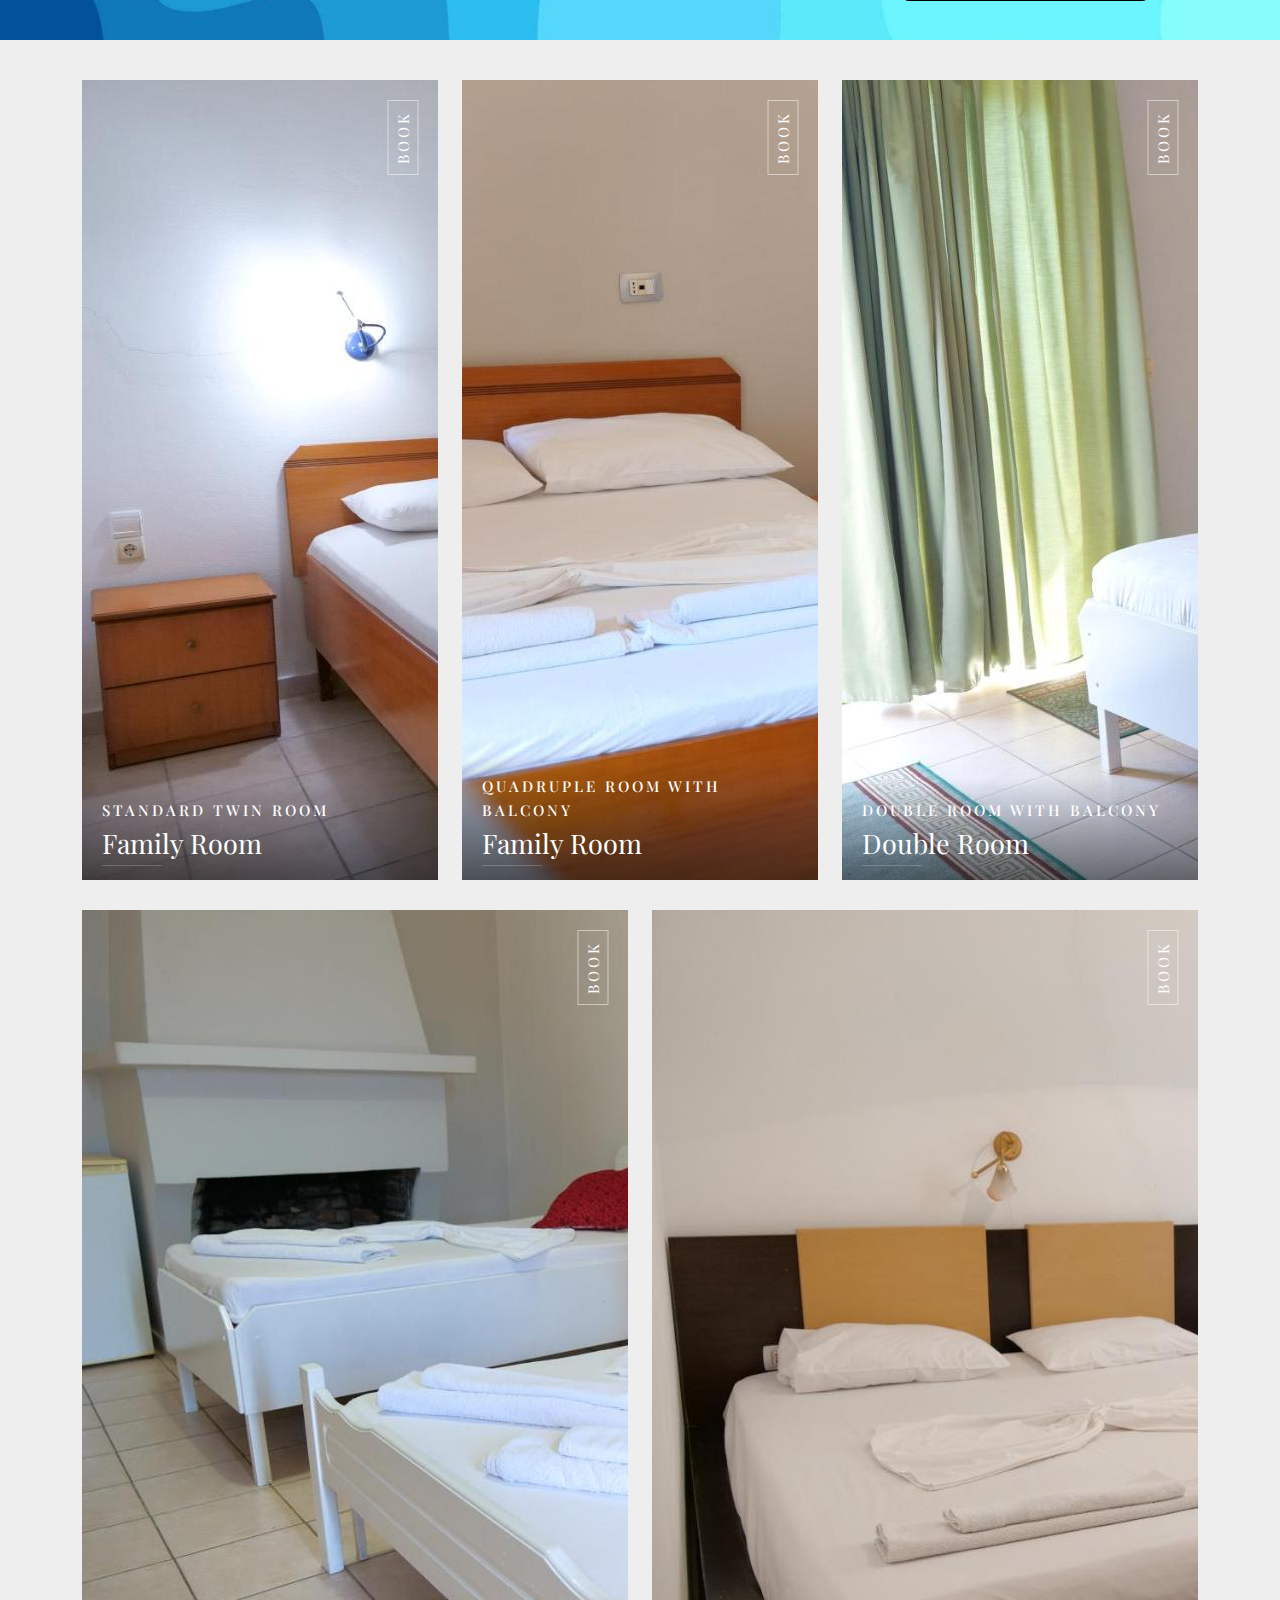
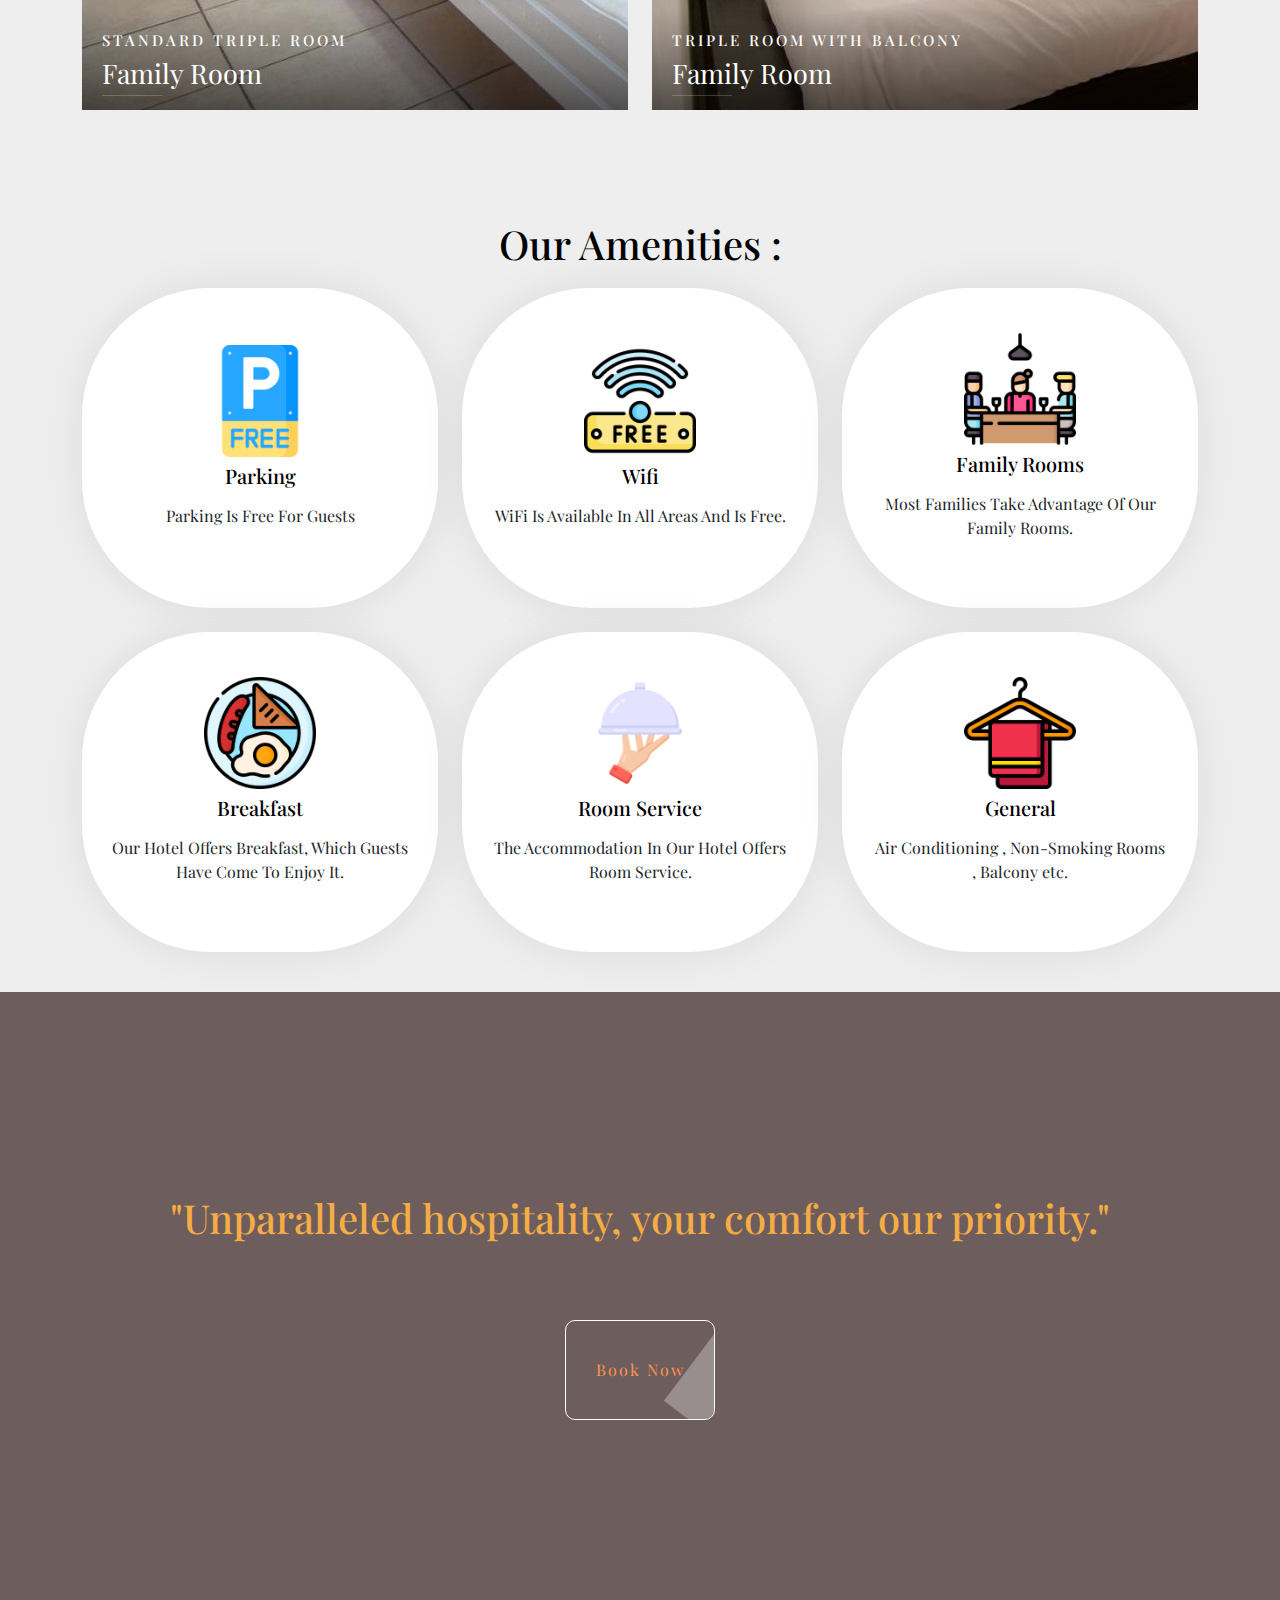
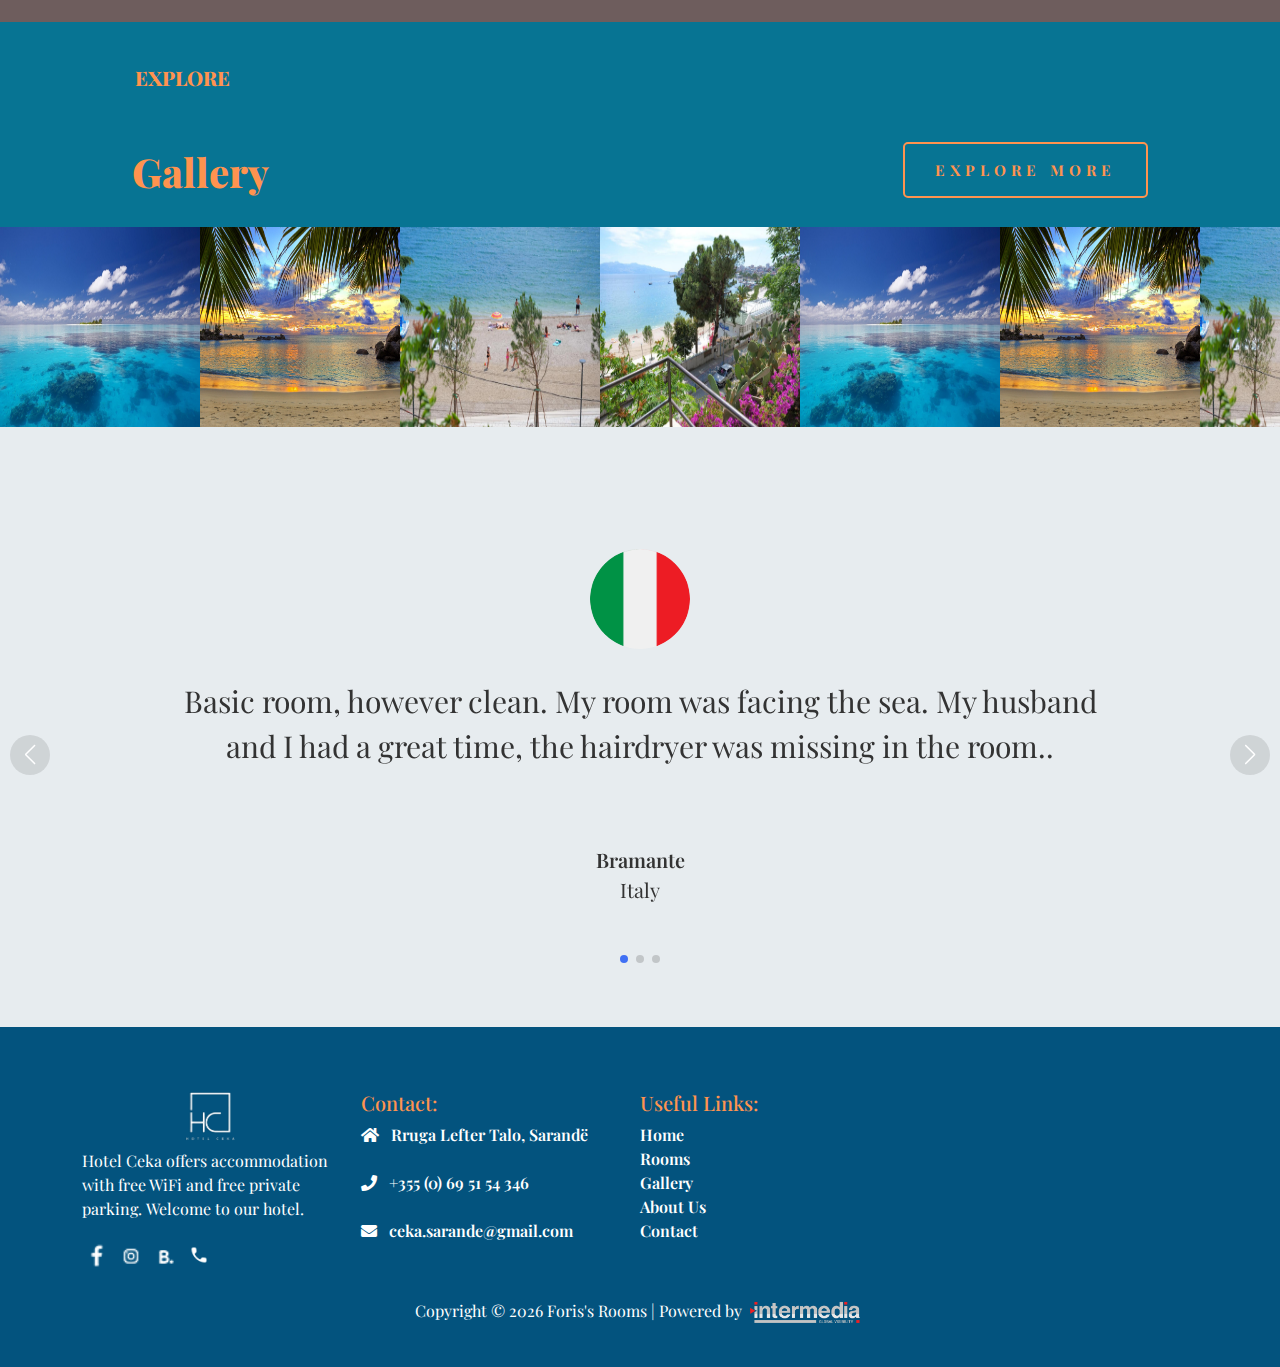
==== commit fa40330a: "day 4" ====
--- a/index.html
+++ b/index.html
@@ -1,5 +1,6 @@
 <!DOCTYPE html>
 <html lang="en">
+
 <head>
     <meta charset="UTF-8">
     <meta name="viewport" content="width=device-width, initial-scale=1.0">
@@ -19,6 +20,7 @@
     <!-- My CSS -->
     <link rel="stylesheet" href="stylesheet.css">
 </head>
+
 <body>
     <header>
         <nav class="navbar navbar-expand-lg fixed-top text-center navbar">
@@ -196,7 +198,7 @@
         <section class="rooms1">
             <div class="container">
                 <div class="row">
-                    <div class="col-md-4">
+                    <div class="col-md-4 col-12">
                         <div class="item">
                             <div class="position-re o-hidden"> <img src="assets/image/21.jpg" alt=""> </div> <span
                                 class="category"><a
@@ -210,13 +212,15 @@
                                     </div>
                                     <div class="col col-md-5 text-end">
                                         <div class="permalink"><a href="rooms.html">Details <i
-                                                    class="ti-arrow-right"></i></a></div>
+                                                    class="ti-arrow-right"></i>
+                                            </a>
+                                        </div>
                                     </div>
                                 </div>
                             </div>
                         </div>
                     </div>
-                    <div class="col-md-4">
+                    <div class="col-md-4 col-12">
                         <div class="item">
                             <div class="position-re o-hidden"> <img src="assets/image/22.jpg" alt=""> </div> <span
                                 class="category"><a
@@ -234,7 +238,7 @@
                             </div>
                         </div>
                     </div>
-                    <div class="col-md-4">
+                    <div class="col-md-4 col-12">
                         <div class="item">
                             <div class="position-re o-hidden"> <img src="assets/image/20.jpg" alt=""> </div> <span
                                 class="category"><a
@@ -252,7 +256,7 @@
                             </div>
                         </div>
                     </div>
-                    <div class="col-md-6">
+                    <div class="col-md-6 col-12">
                         <div class="item">
                             <div class="position-re o-hidden"> <img src="assets/image/16.jpg" alt=""> </div> <span
                                 class="category"><a
@@ -270,7 +274,7 @@
                             </div>
                         </div>
                     </div>
-                    <div class="col-md-6">
+                    <div class="col-md-6 col-12">
                         <div class="item">
                             <div class="position-re o-hidden"> <img src="assets/image/18.jpg" alt=""> </div> <span
                                 class="category"><a
@@ -397,7 +401,8 @@
                 "Unparalleled hospitality, your comfort our priority."
             </h1>
             <br><br>
-            <button class="link-btn link-btn dis1"><a href="https://allbookers.com/hotel/AL/Hotel-Ceka.de.html?id=4103">Book
+            <button class="link-btn link-btn dis1" style="height: 100px;
+            width: 150px;"><a href="https://allbookers.com/hotel/AL/Hotel-Ceka.de.html?id=4103">Book
                     Now</a></button>
         </section>
         <section style="background-color: #077493;padding-bottom: 0;">
@@ -559,6 +564,9 @@
     <script src="https://cdn.jsdelivr.net/npm/bootstrap@5.3.3/dist/js/bootstrap.bundle.min.js"
         integrity="sha384-YvpcrYf0tY3lHB60NNkmXc5s9fDVZLESaAA55NDzOxhy9GkcIdslK1eN7N6jIeHz"
         crossorigin="anonymous"></script>
+    <!-- Include jQuery -->
+    <script src="https://code.jquery.com/jquery-3.7.1.min.js"></script>
     <script src="script.js"></script>
 </body>
+
 </html>--- a/stylesheet.css
+++ b/stylesheet.css
@@ -1,4 +1,5 @@
 @import url('https://fonts.googleapis.com/css2?family=Playfair+Display:ital,wght@0,400..900;1,400..900&display=swap');
+
 :root {
     --primary-color: #021832;
     --secondary-color: #a3a190;
@@ -17,54 +18,91 @@
     --black: #20252d;
     --style-font: "Cormorant Garamond", serif;
 }
+
 ::selection {
     color: #a3a190;
 }
+
 ::-webkit-scrollbar {
     width: 15px;
 }
+
 ::-webkit-scrollbar-track {
     background-color: var(--text-white);
 }
+
 ::-webkit-scrollbar-thumb {
     background: var(--text-black);
 }
+
 * {
     margin: 0;
     padding: 0;
     box-sizing: border-box;
     font-family: 'Playfair Display', serif;
 }
+
 a {
     color: inherit;
     text-decoration: none;
 }
+
 section {
     padding: 2.511rem 0;
 }
+
 .row {
     display: flex;
     flex-wrap: wrap;
 }
+
 .col {
     flex: 1;
 }
+
 #section1 {
     background: url(assets/image/46.jpg) rgba(0, 0, 0, .3);
     object-fit: cover;
     background-size: cover !important;
     background-position: center !important;
     background-attachment: fixed !important;
-    background-repeat: no-repeat !important;
-    background-blend-mode: multiply !important;
     width: 100%;
     height: 70vh;
 }
+
+#section1-1 {
+    background: url(assets/image/25.jpg) rgba(0, 0, 0, .3);
+    object-fit: cover;
+    background-size: cover !important;
+    background-position: center !important;
+    background-attachment: fixed !important;
+    width: 100%;
+    height: 70vh;
+    margin-top: 20px;
+}
+
+.pic1 {
+    width: 100%;
+    height: 70%;
+    margin-top: 85%;
+    box-shadow: 30px 30px 5px 0px rgba(21, 90, 111, 1);
+    border-radius: 20px;
+}
+
+.pic2 {
+    width: 100%;
+    height: 70%;
+    margin-top: 15%;
+    box-shadow: 30px 30px 5px 0px rgba(21, 90, 111, 1);
+    border-radius: 20px;
+}
+
 li {
     list-style: none;
     padding: 0px;
     margin: 0px;
 }
+
 .navbar {
     position: fixed;
     top: 0;
@@ -83,34 +121,43 @@
     transition: 1s;
     transition: all 0.5s;
 }
+
 .navbar-scrolled {
     background-color: rgba(0, 63, 97, 0.8);
 }
+
 .navbar-brand {
     margin-right: auto !important;
     margin-left: auto !important;
 }
+
 .nav {
     font-family: 'Playfair Display', serif;
     color: #fff;
     padding: 10px 20px;
 }
+
 .icon-bar {
     background-color: #000;
 }
+
 .navbar-toggler-icon {
     background-image: url("data:image/svg+xml,%3csvg xmlns='http://www.w3.org/2000/svg' viewBox='0 0 30 30'%3e%3cpath stroke='white' stroke-linecap='round' stroke-miterlimit='10' stroke-width='2' d='M4 7h22M4 15h22M4 23h22'/%3e%3c/svg%3e");
 }
+
 .navbar-toggler {
     border: 2px solid #000000;
 }
+
 .navbar-toggler:focus {
     box-shadow: none;
 }
+
 .nav-link {
     padding: 5px 15px !important;
     color: #ff934f;
 }
+
 .nav-link:hover {
     padding: 5px 15px !important;
     color: rgb(255, 147, 79, 0.6) !important;
@@ -118,15 +165,18 @@
     text-decoration: none !important;
     border-radius: 10px !important;
 }
+
 .nav li {
     padding: 10px;
     cursor: pointer;
     font-size: 16px;
 }
+
 .mx-auto {
     margin-right: auto !important;
     margin-left: auto !important;
 }
+
 .nav-links a {
     font-size: 1.2rem;
     font-weight: bold;
@@ -142,9 +192,11 @@
     color: white;
     text-decoration: none;
 }
+
 .dis0 {
     display: none !important;
 }
+
 .link-btn {
     text-decoration: none;
     padding: 0.5rem 2rem;
@@ -159,6 +211,7 @@
     border-radius: 10px !important;
     transition: 300ms;
 }
+
 button {
     position: relative;
     display: inline-block;
@@ -172,10 +225,12 @@
     font-size: inherit;
     font-family: inherit;
 }
+
 button.learn-more {
     width: 12rem;
     height: auto;
 }
+
 button.learn-more .circle {
     transition: all 0.45s cubic-bezier(0.65, 0, 0.076, 1);
     position: relative;
@@ -186,6 +241,7 @@
     background: #0011ff;
     border-radius: 1.625rem;
 }
+
 button.learn-more .circle .icon {
     transition: all 0.45s cubic-bezier(0.65, 0, 0.076, 1);
     position: absolute;
@@ -194,6 +250,7 @@
     margin: auto;
     background: #fff;
 }
+
 button.learn-more .circle .icon.arrow {
     transition: all 0.45s cubic-bezier(0.65, 0, 0.076, 1);
     left: 0.625rem;
@@ -201,6 +258,7 @@
     height: 0.125rem;
     background: none;
 }
+
 button.learn-more .circle .icon.arrow::before {
     position: absolute;
     content: "";
@@ -212,6 +270,7 @@
     border-right: 0.125rem solid #fff;
     transform: rotate(45deg);
 }
+
 button.learn-more .button-text {
     transition: all 0.45s cubic-bezier(0.65, 0, 0.076, 1);
     position: absolute;
@@ -227,20 +286,25 @@
     text-align: center;
     text-transform: uppercase;
 }
+
 button:hover .circle {
     width: 100%;
 }
+
 button:hover .circle .icon.arrow {
     background: #fff;
     transform: translate(1rem, 0);
 }
+
 button:hover .button-text {
     color: #fff;
 }
+
 header .navbar .link-btn {
     margin-left: auto;
     margin-right: auto;
 }
+
 .container .link-btn,
 .link-btn {
     text-align: center;
@@ -253,10 +317,12 @@
     overflow: hidden;
     color: rgb(255, 147, 79);
 }
+
 .hover-underline {
     position: relative;
     max-width: max-content;
 }
+
 .hover-underline::after {
     content: "";
     position: absolute;
@@ -269,10 +335,12 @@
     opacity: 0;
     transition: var(--transition-2);
 }
+
 .hover-underline:is(:hover, :focus-visible)::after {
     transform: scaleX(1);
     opacity: 1;
 }
+
 .link-btn::before {
     content: "";
     position: absolute;
@@ -285,12 +353,15 @@
     transition: all .3s;
     opacity: 0.3;
 }
+
 .link-btn:hover:before {
     right: 105%;
 }
+
 .container .navbar .link-btn {
     padding: .4rem 1.3rem;
 }
+
 .carousel-control-prev,
 .carousel-control-next {
     width: 100px;
@@ -304,13 +375,13 @@
     overflow: hidden;
     background-size: cover;
 }
+
 .carousel-control-prev-icon,
-/* Hide default arrow icons */
 .carousel-control-next-icon {
     background-image: none !important;
 }
+
 .carousel-control-prev::before,
-/* Ensure custom background images are visible */
 .carousel-control-next::before {
     display: block !important;
     width: 100%;
@@ -319,75 +390,82 @@
     border-radius: 50%;
     transform: scale(0.5);
 }
+
 .carousel-control-prev {
     left: 0;
 }
+
 .carousel-control-next {
     right: 0;
 }
+
 .carousel-control-prev:hover::before,
 .carousel-control-next:hover::before {
     transform: scale(1.1);
-    /* Increase size */
     filter: brightness(1.2);
-    /* Increase brightness */
     transition: transform 0.2s ease, filter 0.2s ease;
-    /* Add transition effect */
-}
+}
+
 .carousel-item img {
     height: 75vh;
 }
+
 .carousel-caption {
     position: absolute;
     top: 50%;
     left: 50%;
     transform: translate(-50%, -50%);
     color: white;
-    /* Text color */
     font-size: 24px;
-    /* Font size */
     font-weight: bold;
-    /* Font weight */
     text-align: center;
-    /* Text alignment */
     text-shadow: 2px 2px 4px rgba(0, 0, 0, 0.5);
-    /* Text shadow for readability */
-}
+}
+
 .footer_wrapper {
     background: rgb(3, 83, 126) !important;
     padding: 5% 0 0 0 !important;
 }
+
 .ft-text {
     text-decoration: none;
     color: white;
     padding-bottom: 5px !important;
     font-weight: 600 !important;
 }
+
 .ft-text:hover {
     color: rgba(255, 147, 79);
     transform: translateY(-10px);
     text-decoration: none;
 }
+
 .uppercase {
     text-transform: uppercase;
 }
+
 .capitalize {
     text-transform: capitalize;
 }
+
 .mb-30 {
     margin-bottom: 30px !important;
 }
+
+.mb-50 {
+    margin-bottom: 50px !important;
+}
+
 .text-55 {
     font-size: 55px;
 }
+
 .slide-row {
     display: flex;
     width: 3200px;
     transition: 0.5s;
 }
-.btn.active {
-    width: 30px;
-}
+
 .image-container {
     background-image: url('assets/image/2.jpg');
     background-size: cover;
@@ -398,6 +476,7 @@
     box-shadow: 30px 30px 5px 0px rgba(21, 90, 111, 1);
     ;
 }
+
 .button0 {
     padding: 1em 2em;
     border: none;
@@ -413,10 +492,12 @@
     overflow: hidden;
     border: 2px solid #000000;
 }
+
 .btt {
     color: #ff934f !important;
     border: 2px solid #ff934f !important;
 }
+
 .button0:hover {
     color: #ffffff !important;
     transform: scale(1.1) !important;
@@ -424,6 +505,7 @@
     box-shadow: 4px 5px 17px -4px #268391 !important;
     border: none !important;
 }
+
 .button0::before {
     content: "";
     position: absolute;
@@ -436,9 +518,11 @@
     z-index: -1;
     transition: width 1000ms;
 }
+
 .button0:hover::before {
     width: 250%;
 }
+
 body {
     background: #eee;
     font-family: 'Playfair Display', serif;
@@ -448,10 +532,12 @@
     display: flex;
     flex-direction: column;
 }
+
 .swiper {
     width: 100%;
     height: 100%;
 }
+
 .swiper-slide {
     text-align: center;
     font-size: 18px;
@@ -460,32 +546,39 @@
     justify-content: center;
     align-items: center;
 }
+
 .swiper-slide img {
     display: block;
     width: 100%;
     height: 100%;
     object-fit: cover;
 }
+
 .background-tint {
     background-color: rgba(95, 76, 76, 0.9) !important;
     background-blend-mode: multiply;
 }
+
 .amenities .amenity {
     border-radius: 30px;
     margin-bottom: 20px;
     height: 160px;
     width: 150px;
 }
+
 .amenity:hover {
     background-color: white;
 }
+
 .amenities .amenity img {
     transform: translateY(18px);
 }
+
 .amenities .amenity .amenity-text {
     transform: translateY(10px);
     padding-top: 20px;
 }
+
 .testimonial-section {
     background-color: #E7ECEF;
     height: 600px;
@@ -493,6 +586,7 @@
     align-content: center;
     display: grid;
 }
+
 .testimonial {
     position: relative;
     max-width: 100% !important;
@@ -500,12 +594,14 @@
     padding: 50px 0;
     overflow: hidden;
 }
+
 .testimonial .image {
     height: 100px;
     width: 100px;
     object-fit: cover;
     border-radius: 50%;
 }
+
 .testimonial .slide {
     display: flex;
     align-items: center;
@@ -516,6 +612,7 @@
     width: 100%;
     background: none;
 }
+
 .slide p {
     text-align: center;
     padding: 0 160px;
@@ -523,26 +620,30 @@
     font-weight: 400;
     color: #333;
 }
+
 .slide .quote-icon {
     font-size: 30px;
     color: #4070f4;
 }
+
 .slide .details {
     display: flex;
     flex-direction: column;
     align-items: center;
 }
+
 .details .name {
     font-size: 20px;
     font-weight: 600;
     color: #333;
 }
+
 .details .job {
     font-size: 20px;
     font-weight: 400;
     color: #333;
 }
-/* swiper button css */
+
 .nav-btn {
     height: 40px;
     width: 40px;
@@ -551,20 +652,25 @@
     background-color: rgba(0, 0, 0, 0.1);
     transition: 0.2s;
 }
+
 .nav-btn:hover {
     background-color: rgba(0, 0, 0, 0.2);
 }
+
 .nav-btn::after,
 .nav-btn::before {
     font-size: 20px;
     color: #fff;
 }
+
 .swiper-pagination-bullet {
     background-color: rgba(0, 0, 0, 0.8);
 }
+
 .swiper-pagination-bullet-active {
     background-color: #4070f4;
 }
+
 .sec3h6 {
     margin: 0;
     padding: 0px 0 25px 15px;
@@ -575,6 +681,7 @@
     font-size: 20px;
     margin-left: 50px;
 }
+
 .sec3h1 {
     margin: 0;
     padding: 0 0 25px 0;
@@ -585,6 +692,7 @@
     font-size: 40px;
     margin-left: 50px;
 }
+
 .sec6h6 {
     margin: 0;
     padding: 0px 0 25px 15px;
@@ -595,6 +703,7 @@
     font-size: 20px;
     margin-left: 50px;
 }
+
 .sec6h1 {
     margin: 0;
     padding: 0 0 25px 0;
@@ -605,21 +714,26 @@
     font-size: 40px;
     margin-left: 50px;
 }
+
 .mn25 {
     margin: 0px 25px 25px 25px !important;
 }
+
 #ModifiedRoomSliderCarousel {
     width: 100%;
 }
+
 #ModifiedRoomSliderCarousel .carousel-item {
     position: relative;
     display: none;
     align-items: center;
     justify-content: center;
 }
+
 #ModifiedRoomSliderCarousel .carousel-item.active {
     display: flex;
 }
+
 #ModifiedRoomSliderCarousel .visually-hidden {
     border: 0;
     clip: rect(0 0 0 0);
@@ -630,6 +744,7 @@
     position: absolute;
     width: 1px;
 }
+
 .service-item {
     height: 320px;
     padding: 30px;
@@ -641,12 +756,15 @@
     box-shadow: 0 0 45px rgba(0, 0, 0, .08);
     transition: .5s;
 }
+
 .gallery {
     background-color: #2e6cff;
 }
+
 .rounded {
     border-radius: 8rem !important;
 }
+
 .service-item .service-icon {
     color: #000;
     margin: 0 auto 30px auto;
@@ -654,40 +772,44 @@
     height: 65px;
     transition: .5s;
 }
+
 .custom-slider-container {
     width: 100%;
     overflow: hidden;
 }
+
 .custom-slider {
     display: flex;
     animation: slide-animation 30s linear infinite;
 }
+
 .custom-slide {
     flex: 0 0 200px;
-    /* Each slide occupies 200px width */
     height: 200px;
 }
+
 @keyframes slide-animation {
     0% {
         transform: translateX(0);
     }
+
     100% {
         transform: translateX(-800px);
-        /* Adjust the total width of slides */
-    }
-}
+    }
+}
+
 .custom-slide img {
     width: 100%;
-    /* Make sure images fill their container */
     height: 100%;
-    /* Make sure images fill their container */
-}
+}
+
 .copyrightp {
     font-size: medium;
     color: rgb(255, 255, 255);
     text-align: center;
     padding-bottom: 0 !important;
 }
+
 .bg-images {
     width: 100%;
     height: 75vh;
@@ -700,6 +822,7 @@
     text-align: center;
     top: 0;
 }
+
 .textin {
     flex: 1;
     top: 0;
@@ -711,27 +834,23 @@
     text-transform: uppercase;
     text-align: center;
 }
+
 .service-card {
     background-color: #63a4be;
-    /* Adjust the alpha value to change transparency */
     border-radius: 40px;
     padding: 50px;
     width: 32%;
-    /* Adjust width as needed */
     height: 200px;
-    /* Reset height */
     display: flex;
     flex-direction: column;
     align-items: center;
     justify-content: center;
     text-align: center;
     margin-bottom: 20px;
-    /* Add some space between cards */
     margin-top: 20px;
-    /* Add some space between cards */
     position: relative;
-    /* Required for shadow positioning */
-}
+}
+
 .service-card::after {
     content: "";
     position: absolute;
@@ -740,12 +859,10 @@
     width: 100%;
     height: 100%;
     background-color: transparent;
-    /* Transparent background color */
     border-radius: 8px;
-    /* Match service-card border-radius */
     z-index: -1;
-    /* Ensure the shadow is below the content */
-}
+}
+
 .service-card .card-icon {
     background-repeat: no-repeat;
     background-size: contain;
@@ -756,146 +873,31 @@
     margin-inline: auto;
     transition: var(--transition-1);
     margin-bottom: 10px;
-    /* Adjust spacing between icon and text */
-}
+}
+
 #CContact {
     margin-top: 20px;
     margin-bottom: 20px;
 }
+
 .google-maps iframe {
     width: 100%;
     height: 500px;
     border: none;
 }
+
 .fa-location-dot:before,
 .fa-map-marker-alt:before {
     content: "\f3c5";
 }
-@media screen and (max-width: 750px) {
-    .slide p {
-        padding: 0 20px;
-        font-size: 22px;
-    }
-    .nav-btn {
-        display: none;
-    }
-    .mn25 {
-        margin: 0 !important;
-        padding: 0 !important;
-        width: 200px !important;
-    }
-}
-@media (max-width: 850px) {
-    main {
-        width: 100%;
-    }
-    .footer_wrapper {
-        text-align: center;
-    }
-    .image-container {
-        width: 100%;
-    }
-    button.learn-more {
-        margin-bottom: 20px;
-    }
-    .mn25 {
-        margin: 0 !important;
-        padding: 0 !important;
-        width: 200px !important;
-    }
-    .dis0 {
-        justify-content: center !important;
-        display: grid !important;
-    }
-    .dis1 {
-        display: none !important;
-    }
-    .text-65 {
-        font-size: 45px;
-        text-align: center;
-    }
-    .carousel-control-prev,
-    .carousel-control-next {
-        width: 50px;
-        height: 50px;
-    }
-    .carousel-item img {
-        height: 55vh;
-    }
-    html body main section div.container div.row div.col-lg-6 p {
-        text-align: center;
-    }
-    .sec3h6 {
-        text-align: center;
-        margin-left: 0 !important;
-    }
-    .sec3h1 {
-        text-align: center;
-        margin-left: 0 !important;
-    }
-    .clo {
-        justify-content: center;
-        display: grid;
-    }
-    .button0 {
-        float: none;
-        margin-right: 0 !important;
-    }
-    .sec6h6 {
-        margin-left: 0px;
-        text-align: center;
-    }
-    .sec6h1 {
-        margin-left: 0px;
-        text-align: center;
-    }
-    .btt {
-        margin-bottom: 15px;
-    }
-    .copyrightp {
-        margin-top: 10px;
-    }
-}
-@media (max-width: 1200px) {
-    .container {
-        max-width: 1140px;
-    }
-}
-@media (max-width: 992px) {
-    .container {
-        max-width: 960px;
-    }
-    .col-lg-4 {
-        flex: 0 0 auto;
-        width: 33.33333333%;
-    }
-}
-@media (max-width: 768px) {
-    .container {
-        max-width: 720px;
-    }
-    .col-md-6 {
-        flex: 0 0 auto;
-        width: 50%;
-    }
-}
-@media (max-width: 576px) {
-    .container {
-        max-width: 550px;
-    }
-}
-@media screen and (max-width: 600px) {
-    .col {
-        flex: 100%;
-    }
-}
-/* ======= Rooms1 style ======= */
+
 .rooms1 .item {
     position: relative;
     overflow: hidden;
     margin-bottom: 30px;
     height: 800px;
 }
+
 .rooms1 .item:hover img {
     -webkit-filter: none;
     filter: none;
@@ -908,13 +910,16 @@
     -ms-transition: all 1s ease;
     transition: all 1s ease;
 }
+
 .rooms1 .item:hover .con {
     bottom: 0;
 }
+
 .rooms1 .item img {
     -webkit-transition: all .5s;
     transition: all .5s;
 }
+
 .rooms1 .item .category {
     position: absolute;
     top: 20px;
@@ -934,16 +939,19 @@
     letter-spacing: 3px;
     background: transparent;
     border: 1px solid rgba(255, 255, 255, 0.5);
-    font-family: 'Barlow Condensed', sans-serif;
+    font-family: 'Playfair Display', serif;
     padding: 10px 3px;
     line-height: 1.5em;
 }
+
 .rooms1 .item .category a {
     color: #fff;
 }
+
 .rooms1 .item .category:hover {
     color: #fff;
 }
+
 .rooms1 .item .con {
     padding: 20px;
     position: absolute;
@@ -960,20 +968,23 @@
     background: -webkit-linear-gradient(top, transparent 0, rgba(0, 0, 0, .01) 2%, rgba(0, 0, 0, .75) 90%);
     background: linear-gradient(to bottom, transparent 0, rgba(0, 0, 0, .01) 2%, rgba(0, 0, 0, .75) 90%);
 }
+
 .rooms1 .item .con h6,
 .rooms1 .item .con h6 a {
     position: relative;
     color: #fff;
     font-size: 15px;
-    font-family: 'Barlow Condensed', sans-serif;
+    font-family: 'Playfair Display', serif;
     display: inline;
     letter-spacing: 3px;
     text-transform: uppercase;
 }
+
 .rooms1 .item .con h6 i {
     font-size: 6px;
     margin-right: 2px;
 }
+
 .rooms1 .item .con h5,
 .rooms1 .item .con h5 a {
     position: relative;
@@ -983,27 +994,32 @@
     margin-top: 5px;
     margin-bottom: 5px;
 }
+
 .rooms1 .item .con p {
     color: #fff;
     font-size: 20px;
 }
+
 .rooms1 .item .con i {
     color: #fff;
     font-size: 18px;
 }
+
 .rooms1 .item .con i:hover {
     color: #fff;
 }
+
 .rooms1 .item .con .butn-light {
     margin-left: 0;
     border-radius: 30px;
     border-color: #666;
     padding: 11px 30px;
 }
+
 .rooms1 .item .con .butn-light:hover {
     border-color: #aa8453;
 }
-/* line animation */
+
 .rooms1 .item .line {
     text-align: center;
     height: 1px;
@@ -1014,18 +1030,20 @@
     transition-timing-function: ease-in-out;
     margin: auto 0 30px;
 }
+
 .rooms1 .item:hover .line {
     width: 100%;
     transition-property: all;
     transition-duration: 0.8s;
     transition-timing-function: ease-in-out;
 }
-/* facilities */
+
 .rooms1 .facilities ul {
     margin: 0;
     padding: 0;
     list-style: none;
 }
+
 .rooms1 .facilities ul li {
     color: #fff;
     font-size: 10px;
@@ -1035,12 +1053,13 @@
     padding-bottom: 20px;
     float: left;
 }
+
 .rooms1 .facilities ul li i {
     margin-right: 10px;
 }
-/* permalink */
+
 .rooms1 .item .con .permalink {
-    font-family: 'Barlow Condensed', sans-serif;
+    font-family: 'Playfair Display', serif;
     font-size: 15px;
     letter-spacing: 3px;
     text-transform: uppercase;
@@ -1057,15 +1076,623 @@
     transition: all .3s ease;
     display: inline;
 }
+
 .rooms1 .item .con .permalink a {
     color: #fff;
     text-align: right;
 }
+
 .rooms1 .item .con .permalink i {
     font-size: 10px;
     text-align: right;
 }
+
 .rooms1 .item .con .permalink a:hover,
 .rooms1 .item .con .permalink i:hover {
     color: #aa8453;
+}
+
+.bottom-section {
+    padding: 50px;
+    width: 100%;
+    max-width: 1200px;
+    margin: 0 auto;
+}
+
+.gallery-section .options {
+    display: flex;
+    justify-content: center;
+    margin-bottom: 20px;
+}
+
+.gallery-section .options a {
+    margin: 0 10px;
+    padding: 10px 20px;
+    background-color: #007bff;
+    color: white;
+    text-decoration: none;
+    border-radius: 5px;
+    transition: background-color 0.3s ease;
+}
+
+.gallery-section .options a:hover {
+    background-color: #0056b3;
+}
+
+.options {
+    display: flex;
+    justify-content: center;
+    align-items: center;
+    padding-bottom: 25px;
+}
+
+.gallery-section .gallery {
+    display: grid;
+    grid-template-columns: repeat(4, 1fr);
+    gap: 20px;
+}
+
+.gallery-section .gallery-item {
+    overflow: hidden;
+    border-radius: 5px;
+    box-shadow: 0 0 10px rgba(0, 0, 0, 0.1);
+}
+
+.gallery-section .gallery-item img {
+    width: 100%;
+    height: auto;
+    transition: transform 0.3s ease;
+}
+
+.gallery-section .gallery-item:hover img {
+    transform: scale(1.05);
+}
+
+.gallery-title {
+    font-size: 36px;
+    color: #42b32f;
+    text-align: center;
+    font-weight: 500;
+    margin-bottom: 70px;
+}
+
+.gallery-title:after {
+    content: "";
+    position: absolute;
+    width: 7.5%;
+    left: 46.5%;
+    height: 45px;
+    border-bottom: 1px solid #5e5e5e;
+}
+
+.filter-button {
+    font-size: 20px;
+    border: 1px solid #000000;
+    text-align: center;
+    color: #000000;
+    margin-bottom: 30px;
+    margin: 0 10px;
+    border-radius: 10px;
+    background-color: #e6e6e6 !important;
+}
+
+.filter-button:hover {
+    font-size: 20px;
+    text-align: center;
+    border: 1px solid #000000;
+    border-radius: 10px;
+    text-align: center;
+    color: #333 !important;
+    background-color: rgb(250, 250, 230) !important;
+    border-color: #adadad !important;
+}
+
+.btn-default:active .filter-button:active {
+    background-color: #42b32f;
+    color: white;
+}
+
+.port-image {
+    width: 100%;
+}
+
+.fixed {
+    position: fixed;
+    top: 0;
+    left: 0;
+    width: 100%;
+    z-index: 1000;
+}
+
+.gallery_product {
+    margin-bottom: 30px;
+    position: relative;
+    overflow: hidden;
+    justify-content: center;
+    display: flex;
+}
+
+.gallery_product img {
+    object-fit: cover;
+    display: block;
+    transition: transform 0.3s ease-in-out;
+    border: 2px solid #ccc;
+    box-shadow: 0 4px 8px rgba(0, 0, 0, 0.1);
+    border-radius: 10px !important;
+}
+
+.gallery_product img:hover {
+    transform: scale(1.05);
+}
+
+.modal {
+    display: none;
+    position: fixed;
+    z-index: 999;
+    padding-top: 50px;
+    left: 0;
+    top: 0;
+    width: 100%;
+    height: 100%;
+    background-color: rgba(0, 0, 0, 0.9);
+    overflow: auto;
+}
+
+.modal-content {
+    margin: auto;
+    display: block;
+    max-width: 80%;
+    max-height: 80%;
+}
+
+.close {
+    color: #fff;
+    position: absolute;
+    top: 15px;
+    right: 35px;
+    font-size: 40px;
+    font-weight: bold;
+    transition: 0.3s;
+}
+
+.close:hover,
+.close:focus {
+    color: #bbb;
+    text-decoration: none;
+    cursor: pointer;
+}
+
+.prev,
+.next {
+    cursor: pointer;
+    position: absolute;
+    top: 50%;
+    width: auto;
+    margin-top: -30px;
+    padding: 16px;
+    color: white;
+    font-weight: bold;
+    font-size: 20px;
+    transition: 0.6s ease;
+    border-radius: 0 3px 3px 0;
+}
+
+.prev {
+    left: 0;
+}
+
+.next {
+    right: 0;
+    border-radius: 3px 0 0 3px;
+}
+
+.prev:hover,
+.next:hover {
+    background-color: rgba(0, 0, 0, 0.8);
+}
+
+.section-padding {
+    padding: 120px 0;
+}
+
+.star-rating {
+    position: relative;
+    display: inline-block;
+    width: 0;
+    height: 0;
+    margin-left: 0.9em;
+    margin-right: 0.9em;
+    margin-bottom: 2em;
+    border-right: 0.3em solid transparent;
+    border-bottom: 0.7em solid #e4a853;
+    border-left: 0.3em solid transparent;
+    font-size: 8px;
+}
+
+.star-rating:before,
+.star-rating:after {
+    content: "";
+    display: block;
+    width: 0;
+    height: 0;
+    position: absolute;
+    top: 0.6em;
+    left: -1em;
+    border-right: 1em solid transparent;
+    border-bottom: 0.7em solid #e4a853;
+    border-left: 1em solid transparent;
+    transform: rotate(-35deg);
+}
+
+.star-rating:after {
+    transform: rotate(35deg);
+}
+
+.section-title {
+    font-size: 46px;
+    font-family: 'Playfair Display', serif;
+    font-weight: 400;
+    color: #222;
+    position: relative;
+    margin-bottom: 20px;
+    line-height: 1.25em;
+}
+
+.section-title span {
+    color: #fff;
+}
+
+/* ======= Rooms 2 style ====== */
+.rooms2 figure {
+    margin: 0;
+    position: relative;
+    width: 100%;
+    margin-left: auto;
+    overflow: hidden;
+}
+
+.rooms2 figure img:hover {
+    -webkit-transform: scale(1.05, 1.05);
+    transform: scale(1.05);
+}
+
+.rooms2 figure img {
+    transform: scale(1);
+    transition: transform 500ms ease;
+}
+
+.rooms2 p {
+    color: #3b3b3b;
+}
+
+.rooms2 .img:hover img {
+    -webkit-filter: none;
+    filter: none;
+    -webkit-transform: scale(1.05, 1.05);
+    transform: scale(1.05, 1.05);
+    -webkit-transition: all 1s ease;
+    -moz-transition: all 1s ease;
+    -o-transition: all 1s ease;
+    -ms-transition: all 1s ease;
+    transition: all 1s ease;
+}
+
+.rooms2 .img img {
+    -webkit-transition: all .5s;
+    transition: all .5s;
+    height: 100%;
+    width: 100%;
+}
+
+.rooms2 .content {
+    width: 100%;
+    padding: 30px 30px 40px 30px;
+    background: #fff;
+}
+
+.rooms2 .content .cont {
+    display: table-cell;
+    vertical-align: middle;
+}
+
+.rooms2 .content .cont h3 {
+    font-size: 30px;
+    margin-bottom: 15px;
+    color: #1b1b1b;
+}
+
+.rooms2 .content .cont h6 {
+    font-size: 15px;
+    color: #aa8453;
+    font-family: 'Outfit', serif;
+    font-weight: 400;
+    text-transform: uppercase;
+}
+
+.rooms2 .content .cont h6 span {
+    font-family: 'Outfit', serif;
+    font-size: 15px;
+    margin-bottom: 0px;
+    color: #1b1b1b;
+    font-weight: 400;
+    letter-spacing: 1;
+}
+
+@media screen and (max-width: 991px) {
+    .rooms1 .row [class^="col-"] {
+        flex: 0 0 100%;
+        max-width: 950px !important;
+    }
+    .rooms2 .content {
+        padding: 30px 30px 30px 30px;
+        margin-bottom: 30px;
+    }
+
+    .rooms2 .content .cont h3 {
+        line-height: 1.2em;
+    }
+
+    .order2 {
+        -webkit-box-ordinal-group: 3 !important;
+        -ms-flex-order: 2 !important;
+        order: 2 !important;
+    }
+
+    .order1 {
+        -webkit-box-ordinal-group: 2 !important;
+        -ms-flex-order: 1 !important;
+        order: 1 !important;
+    }
+}
+
+@media screen and (max-width: 480px) {
+    .rooms2 .content {
+        padding: 30px 15px;
+    }
+    .rooms1 .row [class^="col-"] {
+        flex: 0 0 100%;
+        max-width: 450px !important;
+    }
+}
+
+@media screen and (max-width: 750px) {
+    .slide p {
+        padding: 0 20px !important;
+        font-size: 22px !important;
+    }
+    .rooms1 .row [class^="col-"] {
+        flex: 0 0 100%;
+        max-width: 700px !important;
+    }
+
+    .nav-btn {
+        display: none !important;
+    }
+
+    .service-card,
+    .row0 {
+        width: 100% !important;
+        display: grid !important;
+    }
+
+    .mn25 {
+        margin: 0 !important;
+        padding: 0 !important;
+        width: 200px !important;
+    }
+}
+
+@media screen and (max-width: 850px) {
+    .rooms1 .row [class^="col-"] {
+        flex: 0 0 100%;
+        max-width: 800px !important;
+    }
+
+    main,
+    .pic1,
+    .pic2,
+    .footer_wrapper,
+    .service-card,
+    .row0,
+    .image-container {
+        width: 100%;
+    }
+
+    .pic1 {
+        height: 100%;
+        margin-top: unset;
+    }
+
+    .pic2 {
+        height: 100%;
+        margin-top: 40px;
+    }
+
+    button.learn-more {
+        margin-bottom: 20px;
+    }
+
+    .mn25 {
+        margin: 0 !important;
+        padding: 0 !important;
+        width: 200px !important;
+    }
+
+    .dis0 {
+        justify-content: center !important;
+        display: grid !important;
+    }
+
+    .dis1 {
+        display: none !important;
+    }
+
+    .text-65 {
+        font-size: 45px;
+        text-align: center;
+    }
+
+    .carousel-control-prev,
+    .carousel-control-next {
+        width: 50px;
+        height: 50px;
+    }
+
+    .carousel-item img {
+        height: 55vh;
+    }
+
+    html body main section div.container div.row div.col-lg-6 p {
+        text-align: center;
+    }
+
+    .sec3h6,
+    .sec3h1 {
+        text-align: center;
+        margin-left: 0 !important;
+    }
+
+    .clo {
+        justify-content: center;
+        display: grid;
+    }
+
+    .button0 {
+        float: none;
+        margin-right: 0 !important;
+    }
+
+    .sec6h6,
+    .sec6h1 {
+        margin-left: 0px;
+        text-align: center;
+    }
+
+    .btt {
+        margin-bottom: 15px;
+    }
+
+    .copyrightp {
+        margin-top: 10px;
+    }
+    
+}
+
+@media screen and (max-width: 1200px) {
+    .rooms1 .row [class^="col-"] {
+        flex: 0 0 100%;
+        max-width: 1150px;
+    }
+
+
+    .container,
+    .service-card,
+    .row0 {
+        max-width: 1140px;
+        width: 100%;
+        display: grid;
+    }
+
+ 
+
+
+    .gallery_product {
+        width: 100% !important;
+    }
+}
+
+@media screen and (max-width: 992px) {
+
+    .container,
+    .service-card,
+    .row0 {
+        max-width: 960px;
+        width: 100%;
+        display: grid;
+    }
+    .rooms1 .row [class^="col-"] {
+        flex: 0 0 100%;
+        max-width: 900px !important;
+    }
+
+    .col-lg-4 {
+        flex: 0 0 auto;
+        width: 33.33333333%;
+    }
+}
+
+@media screen and (max-width: 768px) {
+
+    .rooms1 .row [class^="col-"] {
+        flex: 0 0 100%;
+        max-width: 740px !important;
+    }
+
+    .container,
+    .service-card,
+    .row0 {
+        max-width: 720px;
+        width: 100%;
+        display: grid;
+    }
+
+    .col-md-6 {
+        flex: 0 0 auto;
+        width: 100%;
+        text-align: center;
+    }
+
+    .section-title,
+    .section-subtitle {
+        text-align: center;
+    }
+
+    #section1 {
+        background-attachment: unset !important;
+    }
+}
+
+@media screen and (max-width: 576px) {
+    .rooms1 .row [class^="col-"] {
+        flex: 0 0 100%;
+        max-width: 540px !important;
+    }
+
+    .container,
+    .service-card,
+    .row0 {
+        max-width: 550px;
+        width: 100%;
+        display: grid;
+    }
+
+    .gallery_product {
+        width: 100% !important;
+    }
+}
+
+@media screen and (max-width: 600px) {
+
+    .rooms1 .row [class^="col-"] {
+        flex: 0 0 100%;
+        max-width: 550px !important;
+    }
+
+    .col,
+    .service-card,
+    .row0 {
+        flex: 100%;
+        width: 100%;
+        display: grid !important;
+    }
+
+    .options {
+        display: grid !important;
+        justify-content: center !important;
+        grid-gap: 20px !important;
+    }
+
+    .gallery_product {
+        width: 100% !important;
+    }
 }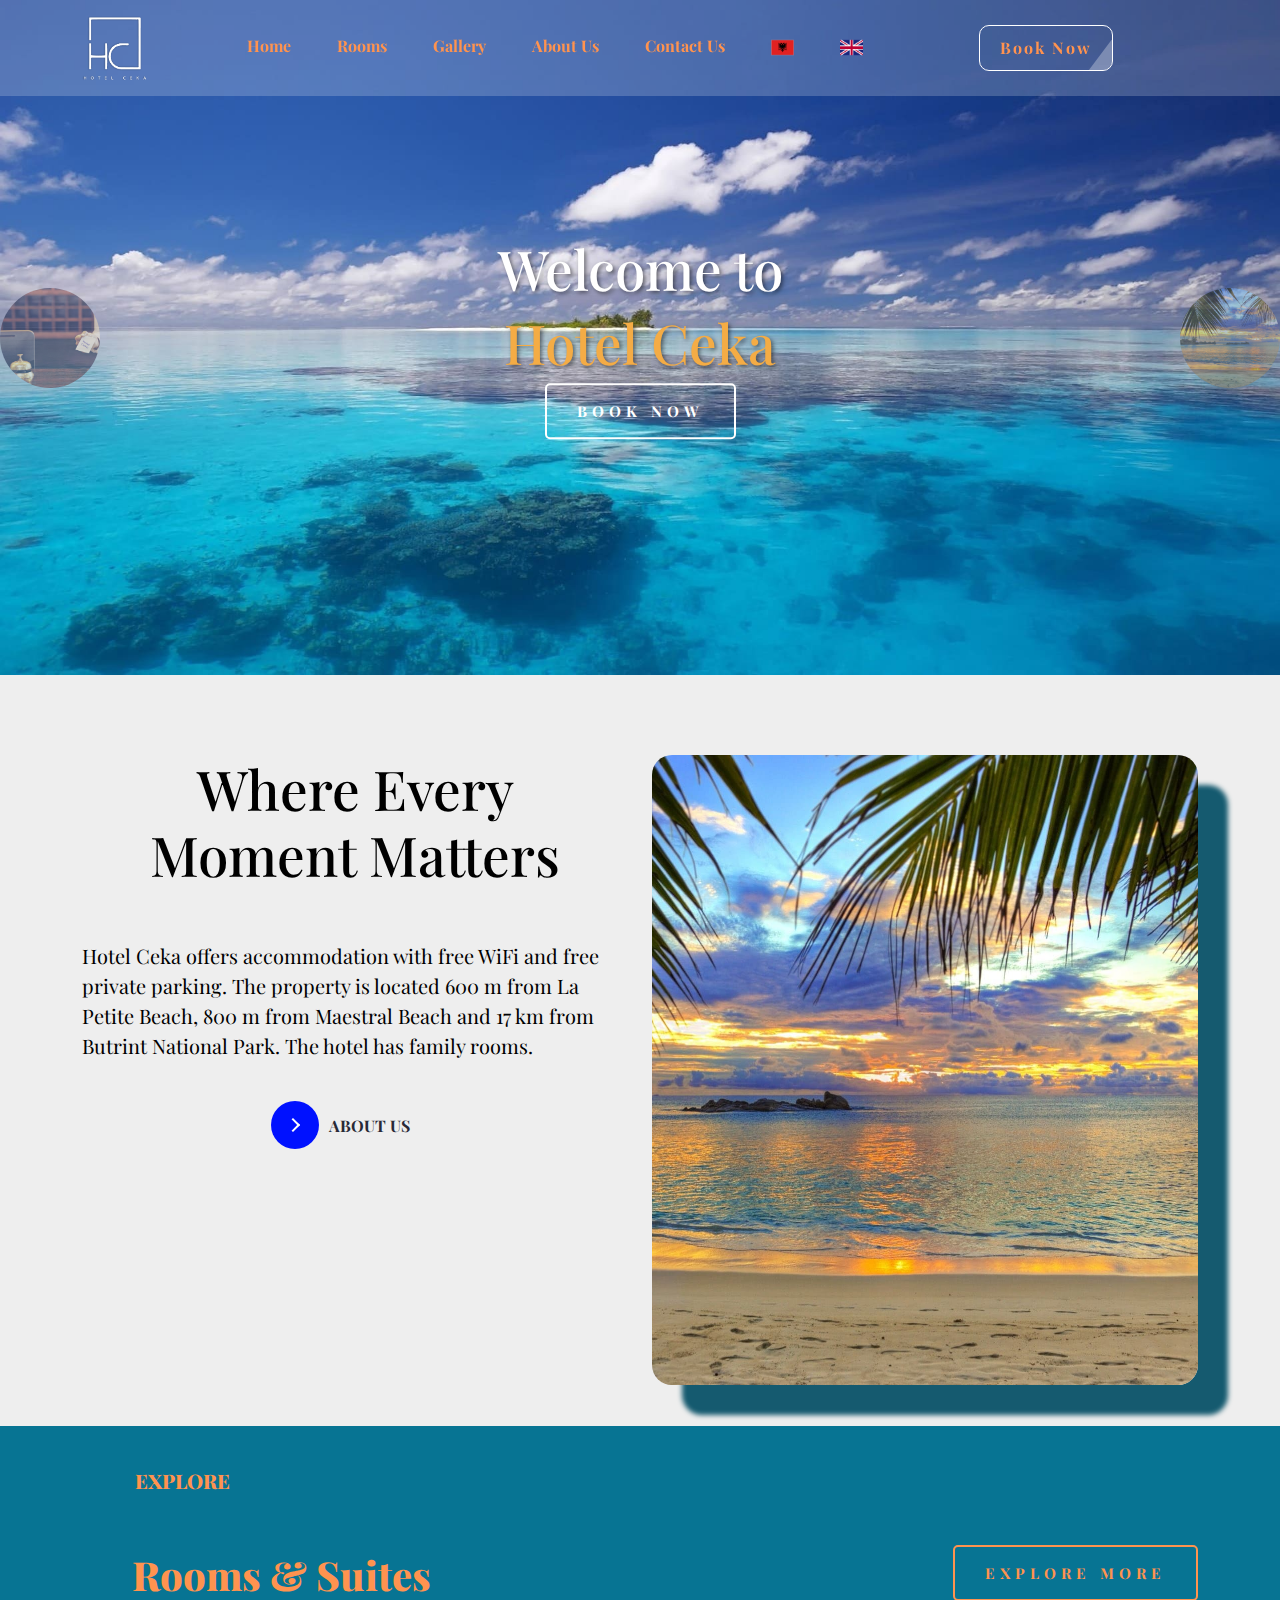
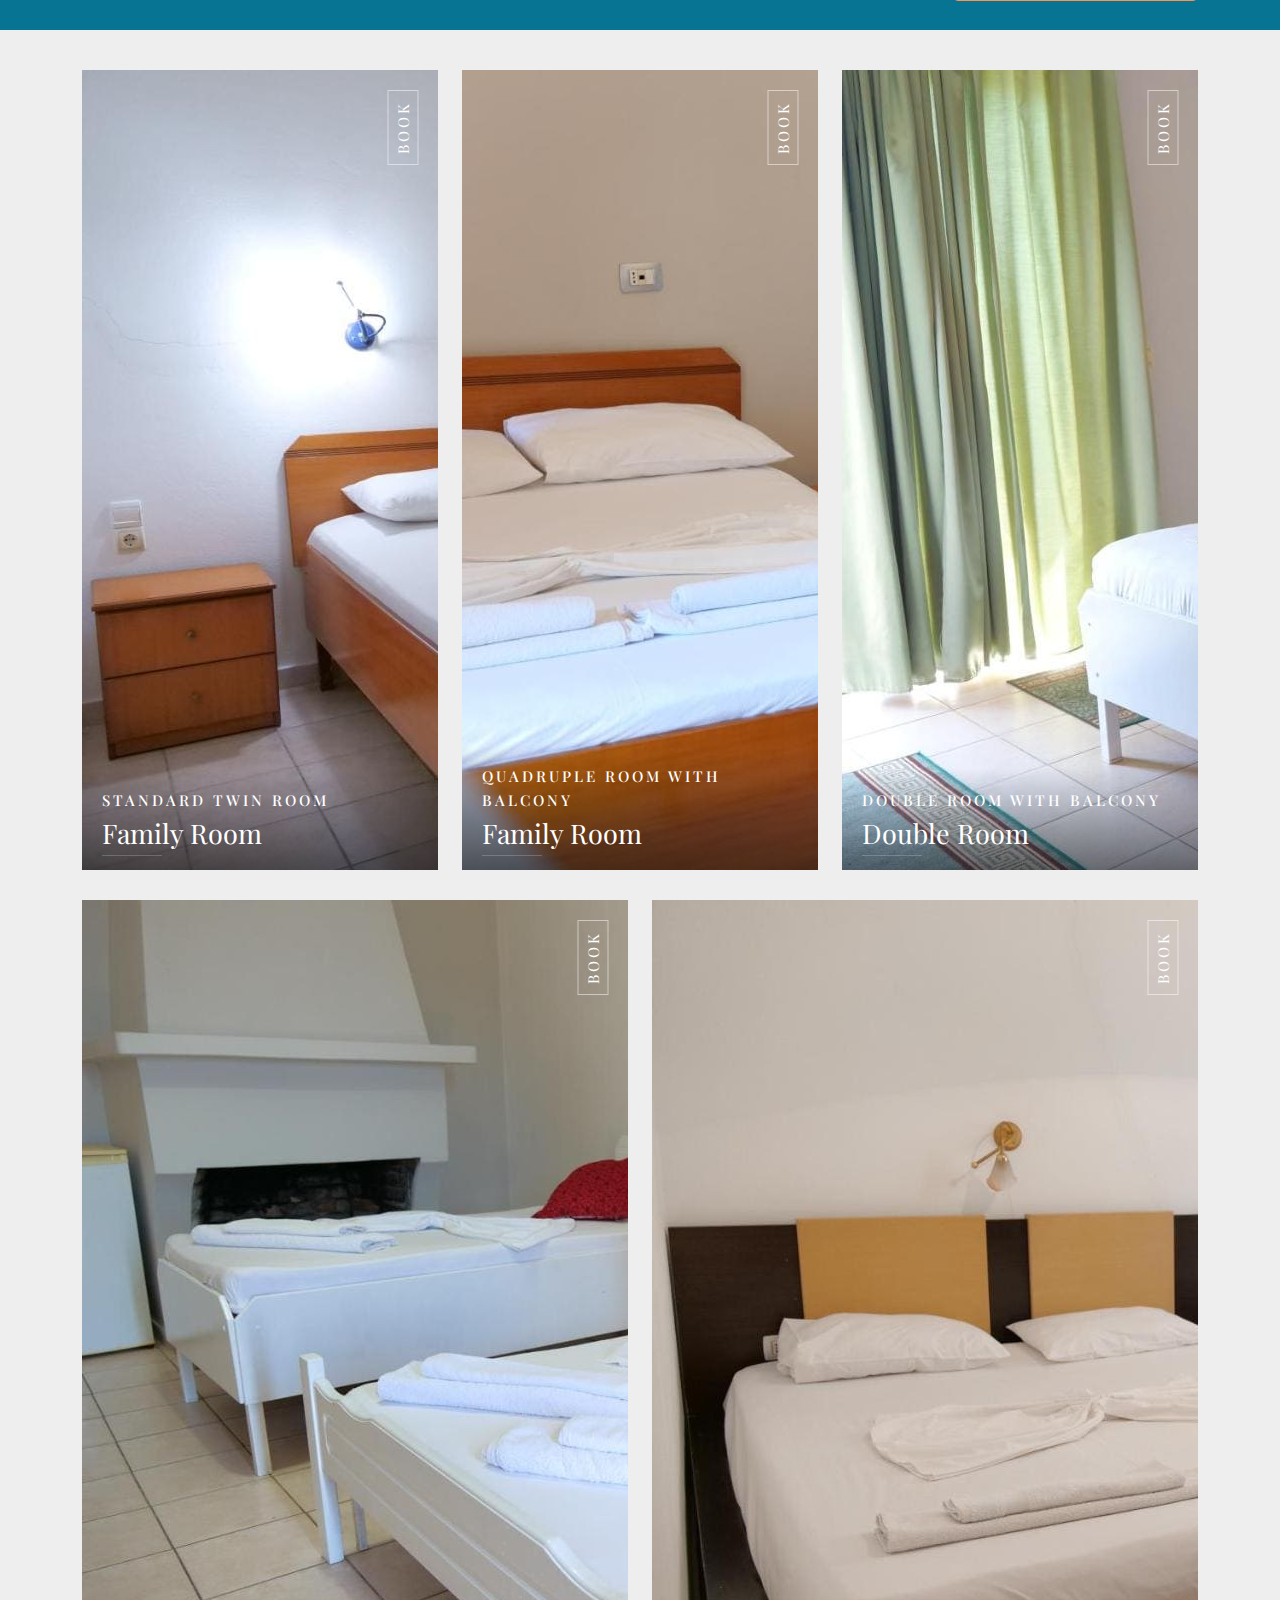
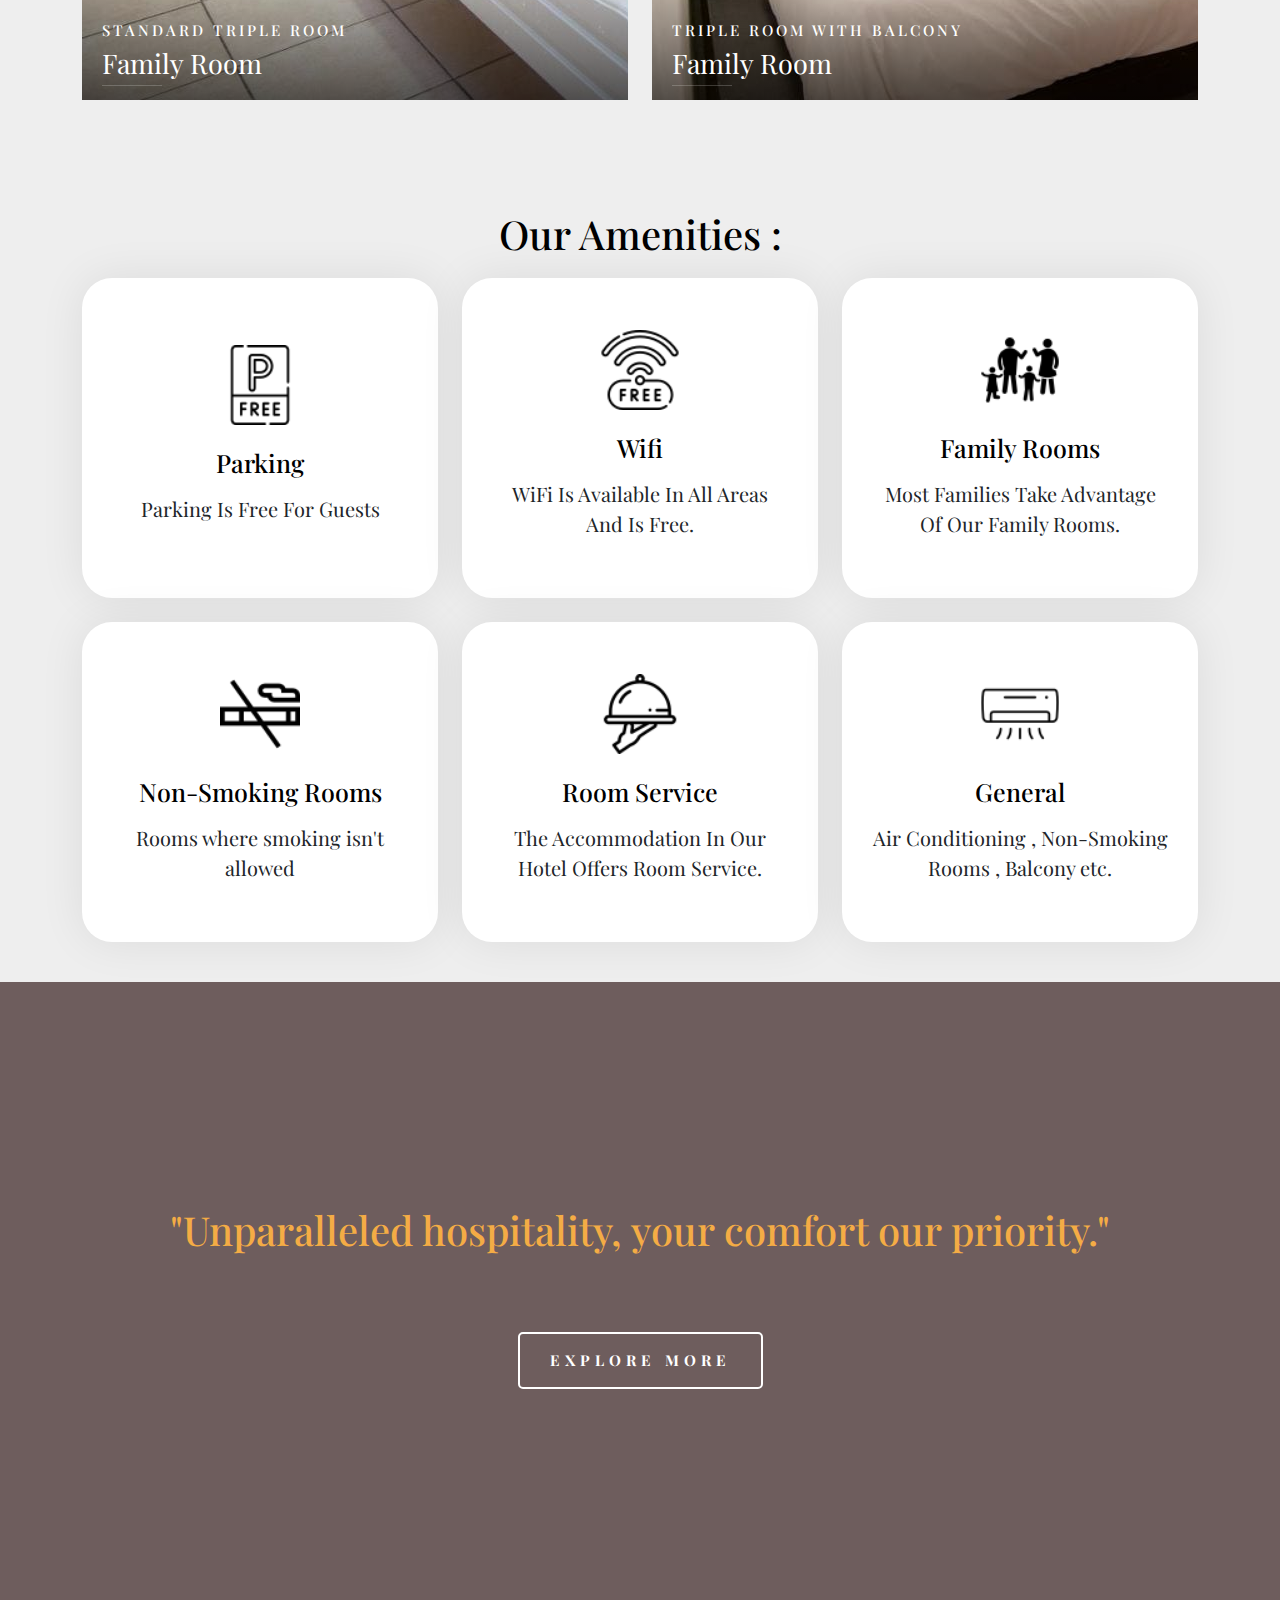
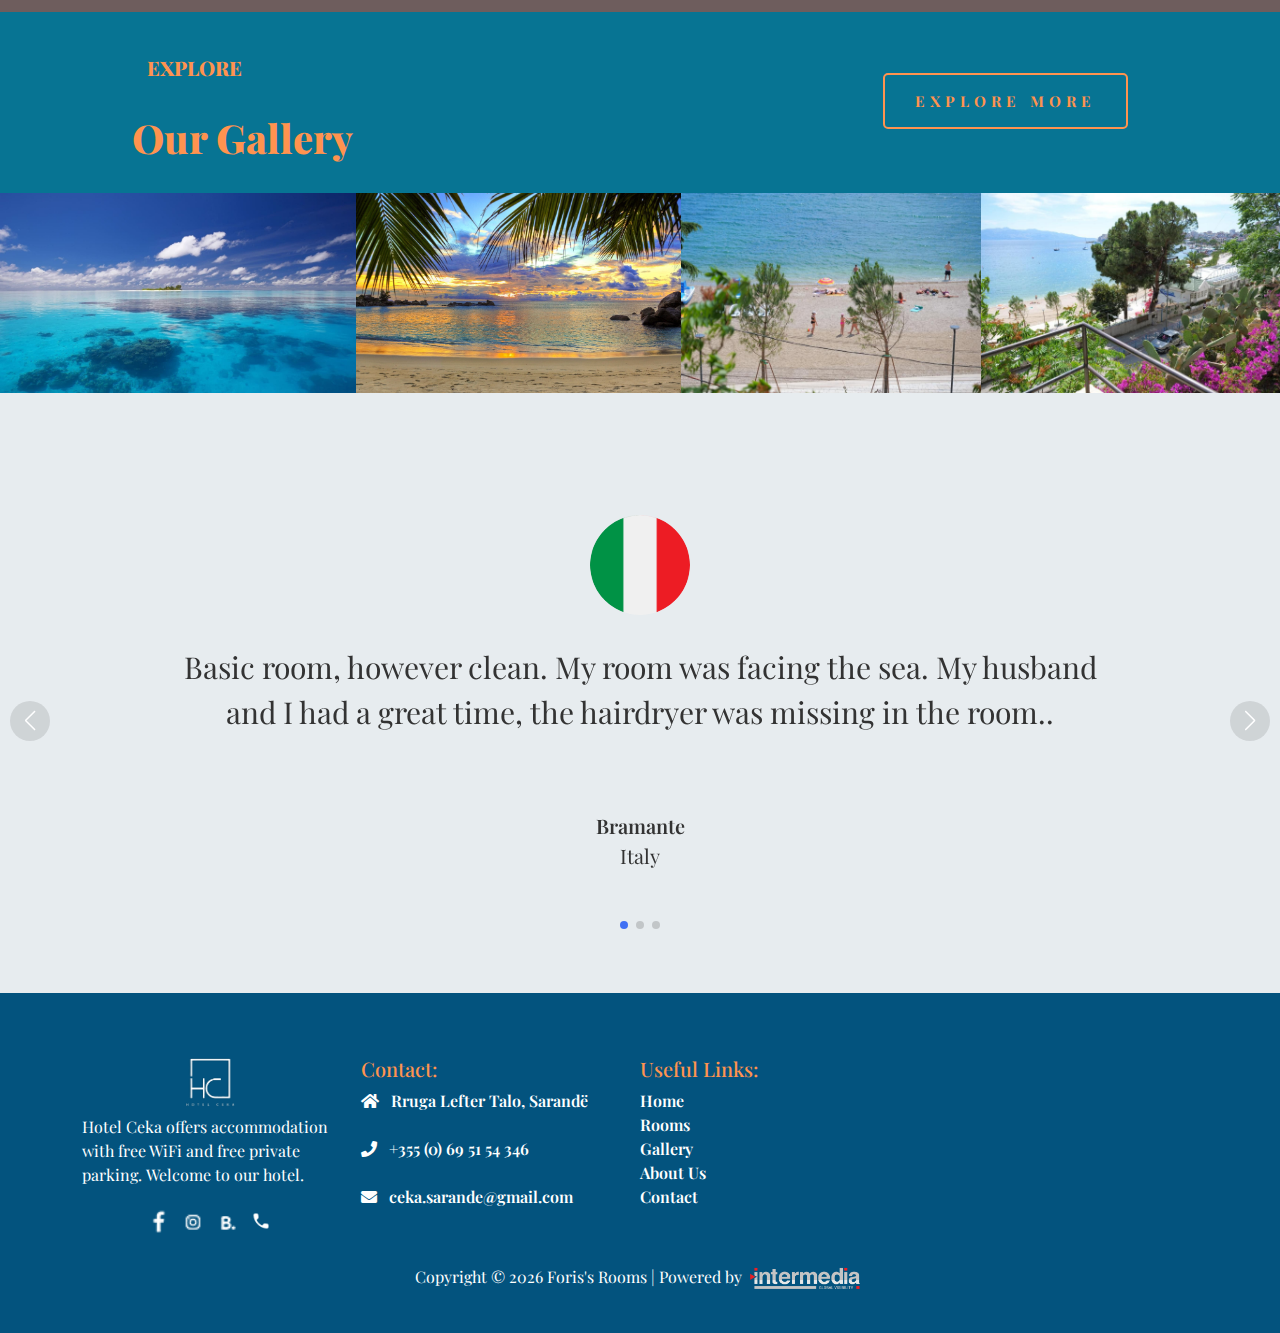
==== commit 2a5748da: "day 5 . final 1" ====
--- a/index.html
+++ b/index.html
@@ -1,6 +1,5 @@
 <!DOCTYPE html>
 <html lang="en">
-
 <head>
     <meta charset="UTF-8">
     <meta name="viewport" content="width=device-width, initial-scale=1.0">
@@ -20,13 +19,12 @@
     <!-- My CSS -->
     <link rel="stylesheet" href="stylesheet.css">
 </head>
-
 <body>
     <header>
         <nav class="navbar navbar-expand-lg fixed-top text-center navbar">
             <div class="container">
                 <a href="index.html" class="navbar-brand">
-                    <img src="assets/icon/hotel-ceka-white.png" alt="logo" width="50px">
+                    <img src="assets/icon/hotel-ceka-white.png" alt="logo" width="65px">
                 </a>
                 <button class="navbar-toggler" type="button" data-bs-toggle="collapse" data-bs-target="#collapseNav"
                     aria-controls="collapseNav" aria-expanded="false" aria-label="Toggle navigation">
@@ -41,10 +39,10 @@
                             <a href="rooms.html" class="nav-link hover-underline">Rooms</a>
                         </li>
                         <li class="nav-item mx-auto">
+                            <a href="gallery.html" class="nav-link hover-underline">Gallery</a>
+                        </li>
+                        <li class="nav-item mx-auto">
                             <a href="about.html" class="nav-link hover-underline">About Us</a>
-                        </li>
-                        <li class="nav-item mx-auto">
-                            <a href="gallery.html" class="nav-link hover-underline">Gallery</a>
                         </li>
                         <li class="nav-item mx-auto">
                             <a href="contact.html" class="nav-link hover-underline">Contact Us</a>
@@ -74,9 +72,9 @@
                     <div class="carousel-item active" data-bs-interval="100000">
                         <img src="assets/image/1.jpg" class="d-block background-tint w-100" alt="image1">
                         <div class="carousel-caption"> <br>
-                            <h1 class="mb-2">Welcome to</h1>
-                            <h1 style="color: #f4ac45;">Hotel Ceka</h1>
-                            <button class="button0"><a
+                            <h1 class="mb-2 text-55">Welcome to</h1>
+                            <h1 style="color: #f4ac45;" class="text-55">Hotel Ceka</h1>
+                            <button class="button0" style="color: #ffffff;border: 2px solid #ffffff;"><a
                                     href="https://allbookers.com/hotel/AL/Hotel-Ceka.de.html?id=4103">
                                     Book Now</a></button>
                         </div>
@@ -84,9 +82,9 @@
                     <div class="carousel-item" data-bs-interval="100000">
                         <img src="assets/image/2.jpg" class="d-block w-100" alt="image2">
                         <div class="carousel-caption">
-                            <h1 class="mb-2">Welcome to</h1>
-                            <h1 style="color: #f4ac45;">Hotel Ceka</h1>
-                            <button class="button0"><a
+                            <h1 class="mb-2 text-55">Welcome to</h1>
+                            <h1 style="color: #f4ac45;" class="text-55">Hotel Ceka</h1>
+                            <button class="button0" style="color: #ffffff;border: 2px solid #ffffff;"><a
                                     href="https://allbookers.com/hotel/AL/Hotel-Ceka.de.html?id=4103">
                                     Book Now</a></button>
                         </div>
@@ -94,19 +92,19 @@
                     <div class="carousel-item" data-bs-interval="100000">
                         <img src="assets/image/3.jpg" class="d-block w-100" alt="image2">
                         <div class="carousel-caption">
-                            <h1 class="mb-2">Welcome to</h1>
-                            <h1 style="color: #f4ac45;">Hotel Ceka</h1>
-                            <button class="button0"><a
+                            <h1 class="mb-2 text-55">Welcome to</h1>
+                            <h1 style="color: #f4ac45;" class="text-55">Hotel Ceka</h1>
+                            <button class="button0" style="color: #ffffff;border: 2px solid #ffffff;"><a
                                     href="https://allbookers.com/hotel/AL/Hotel-Ceka.de.html?id=4103">
                                     Book Now</a></button>
-                        </div>
+                        </div>>
                     </div>
                     <div class="carousel-item" data-bs-interval="100000">
                         <img src="assets/image/10.jpg" class="d-block w-100" alt="image2">
                         <div class="carousel-caption">
-                            <h1 class="mb-2">Welcome to</h1>
-                            <h1 style="color: #f4ac45;">Hotel Ceka</h1>
-                            <button class="button0"><a
+                            <h1 class="mb-2 text-55">Welcome to</h1>
+                            <h1 style="color: #f4ac45;" class="text-55">Hotel Ceka</h1>
+                            <button class="button0" style="color: #ffffff;border: 2px solid #ffffff;"><a
                                     href="https://allbookers.com/hotel/AL/Hotel-Ceka.de.html?id=4103">
                                     Book Now</a></button>
                         </div>
@@ -114,9 +112,9 @@
                     <div class="carousel-item" data-bs-interval="100000">
                         <img src="assets/image/4.jpg" class="d-block w-100" alt="image2">
                         <div class="carousel-caption">
-                            <h1 class="mb-2">Welcome to</h1>
-                            <h1 style="color: #f4ac45;">Hotel Ceka</h1>
-                            <button class="button0"><a
+                            <h1 class="mb-2 text-55">Welcome to</h1>
+                            <h1 style="color: #f4ac45;" class="text-55">Hotel Ceka</h1>
+                            <button class="button0" style="color: #ffffff;border: 2px solid #ffffff;"><a
                                     href="https://allbookers.com/hotel/AL/Hotel-Ceka.de.html?id=4103">
                                     Book Now</a></button>
                         </div>
@@ -124,9 +122,9 @@
                     <div class="carousel-item" data-bs-interval="100000">
                         <img src="assets/image/11.png" class="d-block w-100" alt="image2">
                         <div class="carousel-caption">
-                            <h1 class="mb-2">Welcome to</h1>
-                            <h1 style="color: #f4ac45;">Hotel Ceka</h1>
-                            <button class="button0"><a
+                            <h1 class="mb-2 text-55">Welcome to</h1>
+                            <h1 style="color: #f4ac45;" class="text-55">Hotel Ceka</h1>
+                            <button class="button0" style="color: #ffffff;border: 2px solid #ffffff;"><a
                                     href="https://allbookers.com/hotel/AL/Hotel-Ceka.de.html?id=4103">
                                     Book Now</a></button>
                         </div>
@@ -166,7 +164,7 @@
                                 <span class="circle" aria-hidden="true">
                                     <span class="icon arrow"></span>
                                 </span>
-                                <span class="button-text"> <a href="#">About Us</a></span>
+                                <span class="button-text"> <a href="about.html">About Us</a></span>
                             </button>
                         </div>
                     </div>
@@ -176,8 +174,7 @@
                 </div>
             </div>
         </section>
-        <section
-            style="background: url(assets/icon/patern0.jpg); background-size: cover; background-repeat: no-repeat; background-position: center;padding-bottom: 10px;">
+        <section style="background-color: #077493;padding-bottom: 0;">
             <div class="container">
                 <div class="col">
                     <div class="row">
@@ -188,8 +185,8 @@
                             <h1 class="sec3h1">Rooms & Suites</h1>
                         </div>
                         <div class="col clo">
-                            <button class="button0" style="float: right;margin-right: 50px;"><a
-                                    href="rooms.html">Explore More</a></button>
+                            <button class="button0 btt" style="float: right;"><a href="rooms.html">Explore
+                                    More</a></button>
                         </div>
                     </div>
                 </div>
@@ -309,13 +306,13 @@
                             <div class="service-icon bg-transparent rounded p-1">
                                 <div class="w-100 h-100 rounded d-flex align-items-center justify-content-center">
                                     <img src="assets/icon/free-parking.png" alt="Parking"
-                                        style="color: #CDC198; width: 7em; height: 7em;">
+                                        style="color: #CDC198; width: 5em; height: 5em;">
                                 </div>
                             </div>
                             <h5 class="mb-3"
-                                style="font-size: 20px;font-family: 'Playfair Display', serif; color: #000;">Parking
+                                style="font-size: 25px;font-family: 'Playfair Display', serif; color: #000;">Parking
                             </h5>
-                            <p class="text-body mb-0">Parking Is Free For Guests
+                            <p class="text-body mb-0" style="font-size: 20px;">Parking Is Free For Guests
                             </p>
                         </a>
                     </div>
@@ -324,71 +321,76 @@
                             <div class="service-icon bg-transparent rounded p-1">
                                 <div class="w-100 h-100 rounded d-flex align-items-center justify-content-center">
                                     <img src="assets/icon/free-wifi.png" alt="Wifi"
-                                        style="color: #CDC198; width: 7em; height: 7em;">
+                                        style="color: #CDC198; width: 5em; height: 5em;">
                                 </div>
                             </div>
                             <h5 class="mb-3"
-                                style="font-size: 20px;font-family: 'Playfair Display', serif; color: #000;">Wifi</h5>
-                            <p class="text-body mb-0">WiFi Is Available In All Areas And Is Free.</p>
+                                style="font-size: 25px;font-family: 'Playfair Display', serif; color: #000;">Wifi</h5>
+                            <p class="text-body mb-0" style="font-size: 20px;">WiFi Is Available In All Areas And Is
+                                Free.</p>
                         </a>
                     </div>
                     <div class="col-lg-4 col-md-6 ">
                         <a class="service-item rounded" href="rooms.html">
                             <div class="service-icon bg-transparent rounded p-1">
                                 <div class="w-100 h-100 rounded d-flex align-items-center justify-content-center">
-                                    <img src="assets/icon/dinner.png" alt="Family Rooms"
-                                        style="color: #CDC198; width: 7em; height: 7em;">
+                                    <img src="assets/icon/family.png" alt="Family Rooms"
+                                        style="color: #CDC198; width: 5em; height: 5em;">
                                 </div>
                             </div>
                             <h5 class="mb-3"
-                                style="font-size: 20px;font-family: 'Playfair Display', serif; color: #000;">Family
+                                style="font-size: 25px;font-family: 'Playfair Display', serif; color: #000;">Family
                                 Rooms
                             </h5>
-                            <p class="text-body mb-0">Most Families Take Advantage Of Our Family Rooms.</p>
+                            <p class="text-body mb-0" style="font-size: 20px;">Most Families Take Advantage Of Our
+                                Family Rooms.</p>
+                        </a>
+                    </div>
+                    <div class="col-lg-4 col-md-6 ">
+                        <a class="service-item rounded" href="rooms-sq.html">
+                            <div class="service-icon bg-transparent rounded p-1">
+                                <div class="w-100 h-100 rounded d-flex align-items-center justify-content-center">
+                                    <img src="assets/icon/no-smoking.png" alt="Non-smoking rooms"
+                                        style="color: #CDC198; width: 5em; height: 5em;">
+                                </div>
+                            </div>
+                            <h5 class="mb-3"
+                                style="font-size: 25px;font-family: 'Playfair Display', serif; color: #000;">Non-Smoking
+                                Rooms
+                            </h5>
+                            <p class="text-body mb-0" style="font-size: 20px;">Rooms where smoking isn't allowed
+                            </p>
                         </a>
                     </div>
                     <div class="col-lg-4 col-md-6 ">
                         <a class="service-item rounded" href="rooms.html">
                             <div class="service-icon bg-transparent rounded p-1">
                                 <div class="w-100 h-100 rounded d-flex align-items-center justify-content-center">
-                                    <img src="assets/icon/english-breakfast.png" alt="Breakfast"
-                                        style="color: #CDC198; width: 7em; height: 7em;">
+                                    <img src="assets/icon/food-service.png" alt="Room Service"
+                                        style="color: #CDC198; width: 5em; height: 5em;">
                                 </div>
                             </div>
                             <h5 class="mb-3"
-                                style="font-size: 20px;font-family: 'Playfair Display', serif; color: #000;">Breakfast
-                            </h5>
-                            <p class="text-body mb-0">Our Hotel Offers Breakfast, Which Guests Have Come To Enjoy It.
-                            </p>
-                        </a>
-                    </div>
-                    <div class="col-lg-4 col-md-6 ">
-                        <a class="service-item rounded" href="rooms.html">
-                            <div class="service-icon bg-transparent rounded p-1">
-                                <div class="w-100 h-100 rounded d-flex align-items-center justify-content-center">
-                                    <img src="assets/icon/cloche.png" alt="Room Service"
-                                        style="color: #CDC198; width: 7em; height: 7em;">
-                                </div>
-                            </div>
-                            <h5 class="mb-3"
-                                style="font-size: 20px;font-family: 'Playfair Display', serif; color: #000;">Room
+                                style="font-size: 25px;font-family: 'Playfair Display', serif; color: #000;">Room
                                 Service
                             </h5>
-                            <p class="text-body mb-0">The Accommodation In Our Hotel Offers Room Service.</p>
+                            <p class="text-body mb-0" style="font-size: 20px;">The Accommodation In Our Hotel Offers
+                                Room Service.</p>
                         </a>
                     </div>
                     <div class="col-lg-4 col-md-6">
                         <a class="service-item rounded" href="rooms.html">
                             <div class="service-icon bg-transparent rounded p-1">
                                 <div class="w-100 h-100 rounded d-flex align-items-center justify-content-center">
-                                    <img src="assets/icon/hanger.png" alt="General"
-                                        style="color: #CDC198; width: 7em; height: 7em;">
+                                    <img src="assets/icon/air-conditioner.png" alt="General"
+                                        style="color: #CDC198; width: 5em; height: 5em;">
                                 </div>
                             </div>
                             <h5 class="mb-3"
-                                style="font-size: 20px;font-family: 'Playfair Display', serif; color: #000;">General
+                                style="font-size: 25px;font-family: 'Playfair Display', serif; color: #000;">General
                             </h5>
-                            <p class="text-body mb-0">Air Conditioning , Non-Smoking Rooms , Balcony etc.</p>
+                            <p class="text-body mb-0" style="font-size: 20px;">Air Conditioning , Non-Smoking Rooms ,
+                                Balcony etc.</p>
                         </a>
                     </div>
                 </div>
@@ -401,22 +403,18 @@
                 "Unparalleled hospitality, your comfort our priority."
             </h1>
             <br><br>
-            <button class="link-btn link-btn dis1" style="height: 100px;
-            width: 150px;"><a href="https://allbookers.com/hotel/AL/Hotel-Ceka.de.html?id=4103">Book
-                    Now</a></button>
+            <button class="button0" style="color: #ffffff;border: 2px solid #ffffff;"><a href="rooms.html">Explore
+                    More</a></button>
         </section>
         <section style="background-color: #077493;padding-bottom: 0;">
             <div class="container">
                 <div class="row">
-                    <h6 class="sec6h6">EXPLORE</h6>
-                </div><br>
-                <div class="row">
                     <div class="col">
-                        <h1 class="sec6h1">Gallery</h1>
+                        <h6 class="sec6h6">EXPLORE</h6>
+                        <h1 class="sec6h1"> Our Gallery</h1>
                     </div>
                     <div class="col clo">
-                        <button class="button0 btt" style="float: right;margin-right: 50px;"><a
-                                href="rooms.html">Explore
+                        <button class="button0 btt" style="float: right;margin: 20px 70px;"><a href="rooms.html">Explore
                                 More</a></button>
                     </div>
                 </div>
@@ -428,20 +426,20 @@
                     <div class="custom-slide"><img src="assets/image/3.jpg" alt=""></div>
                     <div class="custom-slide"><img src="assets/image/4.jpg" alt=""></div>
                     <!-- Duplicate the images to repeat -->
-                    <div class="custom-slide"><img src="assets/image/1.jpg" alt=""></div>
-                    <div class="custom-slide"><img src="assets/image/2.jpg" alt=""></div>
-                    <div class="custom-slide"><img src="assets/image/3.jpg" alt=""></div>
-                    <div class="custom-slide"><img src="assets/image/4.jpg" alt=""></div>
+                    <div class="custom-slide"><img src="assets/image/25.jpg" alt=""></div>
+                    <div class="custom-slide"><img src="assets/image/34.jpg" alt=""></div>
+                    <div class="custom-slide"><img src="assets/image/49.jpg" alt=""></div>
+                    <div class="custom-slide"><img src="assets/image/8.jpg" alt=""></div>
                     <!-- Duplicate the images to repeat -->
                     <div class="custom-slide"><img src="assets/image/1.jpg" alt=""></div>
                     <div class="custom-slide"><img src="assets/image/2.jpg" alt=""></div>
                     <div class="custom-slide"><img src="assets/image/3.jpg" alt=""></div>
                     <div class="custom-slide"><img src="assets/image/4.jpg" alt=""></div>
                     <!-- Duplicate the images to repeat -->
-                    <div class="custom-slide"><img src="assets/image/1.jpg" alt=""></div>
-                    <div class="custom-slide"><img src="assets/image/2.jpg" alt=""></div>
-                    <div class="custom-slide"><img src="assets/image/3.jpg" alt=""></div>
-                    <div class="custom-slide"><img src="assets/image/4.jpg" alt=""></div>
+                    <div class="custom-slide"><img src="assets/image/25.jpg" alt=""></div>
+                    <div class="custom-slide"><img src="assets/image/34.jpg" alt=""></div>
+                    <div class="custom-slide"><img src="assets/image/49.jpg" alt=""></div>
+                    <div class="custom-slide"><img src="assets/image/8.jpg" alt=""></div>
                 </div>
             </div>
         </section>
@@ -517,7 +515,8 @@
                             <h5 class="footer-link-d" style="color: #ff934f;">Contact:</h5>
                             <ul class="link-widget p-0">
                                 <ul class="list-unstyled">
-                                    <li><a href="#" class="ft-text"><i class="fa fa-home"></i>
+                                    <li><a href="https://maps.app.goo.gl/djoRfyjgmLePPm3Y6" class="ft-text"><i
+                                                class="fa fa-home"></i>
                                             &nbsp; Rruga Lefter Talo, Sarandë
                                         </a></li><br>
                                     <li><a href="tel: +355695154346" class="ft-text"><i class="fa fa-phone"></i>
@@ -568,5 +567,4 @@
     <script src="https://code.jquery.com/jquery-3.7.1.min.js"></script>
     <script src="script.js"></script>
 </body>
-
 </html>--- a/stylesheet.css
+++ b/stylesheet.css
@@ -1,5 +1,4 @@
 @import url('https://fonts.googleapis.com/css2?family=Playfair+Display:ital,wght@0,400..900;1,400..900&display=swap');
-
 :root {
     --primary-color: #021832;
     --secondary-color: #a3a190;
@@ -18,48 +17,38 @@
     --black: #20252d;
     --style-font: "Cormorant Garamond", serif;
 }
-
 ::selection {
     color: #a3a190;
 }
-
 ::-webkit-scrollbar {
     width: 15px;
 }
-
 ::-webkit-scrollbar-track {
     background-color: var(--text-white);
 }
-
 ::-webkit-scrollbar-thumb {
     background: var(--text-black);
 }
-
 * {
     margin: 0;
     padding: 0;
     box-sizing: border-box;
     font-family: 'Playfair Display', serif;
 }
-
 a {
     color: inherit;
     text-decoration: none;
 }
-
 section {
     padding: 2.511rem 0;
 }
-
 .row {
     display: flex;
     flex-wrap: wrap;
 }
-
 .col {
     flex: 1;
 }
-
 #section1 {
     background: url(assets/image/46.jpg) rgba(0, 0, 0, .3);
     object-fit: cover;
@@ -69,7 +58,6 @@
     width: 100%;
     height: 70vh;
 }
-
 #section1-1 {
     background: url(assets/image/25.jpg) rgba(0, 0, 0, .3);
     object-fit: cover;
@@ -78,31 +66,27 @@
     background-attachment: fixed !important;
     width: 100%;
     height: 70vh;
-    margin-top: 20px;
-}
-
+    margin-top: 50px;
+}
 .pic1 {
     width: 100%;
     height: 70%;
     margin-top: 85%;
-    box-shadow: 30px 30px 5px 0px rgba(21, 90, 111, 1);
+    box-shadow: 20px 20px 5px 0px rgba(21, 90, 111, 1);
     border-radius: 20px;
 }
-
 .pic2 {
     width: 100%;
     height: 70%;
     margin-top: 15%;
-    box-shadow: 30px 30px 5px 0px rgba(21, 90, 111, 1);
+    box-shadow: 20px 20px 5px 0px rgba(21, 90, 111, 1);
     border-radius: 20px;
 }
-
 li {
     list-style: none;
     padding: 0px;
     margin: 0px;
 }
-
 .navbar {
     position: fixed;
     top: 0;
@@ -121,43 +105,34 @@
     transition: 1s;
     transition: all 0.5s;
 }
-
 .navbar-scrolled {
     background-color: rgba(0, 63, 97, 0.8);
 }
-
 .navbar-brand {
     margin-right: auto !important;
     margin-left: auto !important;
 }
-
 .nav {
     font-family: 'Playfair Display', serif;
     color: #fff;
     padding: 10px 20px;
 }
-
 .icon-bar {
     background-color: #000;
 }
-
 .navbar-toggler-icon {
     background-image: url("data:image/svg+xml,%3csvg xmlns='http://www.w3.org/2000/svg' viewBox='0 0 30 30'%3e%3cpath stroke='white' stroke-linecap='round' stroke-miterlimit='10' stroke-width='2' d='M4 7h22M4 15h22M4 23h22'/%3e%3c/svg%3e");
 }
-
 .navbar-toggler {
     border: 2px solid #000000;
 }
-
 .navbar-toggler:focus {
     box-shadow: none;
 }
-
 .nav-link {
     padding: 5px 15px !important;
     color: #ff934f;
 }
-
 .nav-link:hover {
     padding: 5px 15px !important;
     color: rgb(255, 147, 79, 0.6) !important;
@@ -165,18 +140,15 @@
     text-decoration: none !important;
     border-radius: 10px !important;
 }
-
 .nav li {
     padding: 10px;
     cursor: pointer;
     font-size: 16px;
 }
-
 .mx-auto {
     margin-right: auto !important;
     margin-left: auto !important;
 }
-
 .nav-links a {
     font-size: 1.2rem;
     font-weight: bold;
@@ -192,11 +164,9 @@
     color: white;
     text-decoration: none;
 }
-
 .dis0 {
     display: none !important;
 }
-
 .link-btn {
     text-decoration: none;
     padding: 0.5rem 2rem;
@@ -211,7 +181,6 @@
     border-radius: 10px !important;
     transition: 300ms;
 }
-
 button {
     position: relative;
     display: inline-block;
@@ -225,12 +194,10 @@
     font-size: inherit;
     font-family: inherit;
 }
-
 button.learn-more {
     width: 12rem;
     height: auto;
 }
-
 button.learn-more .circle {
     transition: all 0.45s cubic-bezier(0.65, 0, 0.076, 1);
     position: relative;
@@ -241,7 +208,6 @@
     background: #0011ff;
     border-radius: 1.625rem;
 }
-
 button.learn-more .circle .icon {
     transition: all 0.45s cubic-bezier(0.65, 0, 0.076, 1);
     position: absolute;
@@ -250,7 +216,6 @@
     margin: auto;
     background: #fff;
 }
-
 button.learn-more .circle .icon.arrow {
     transition: all 0.45s cubic-bezier(0.65, 0, 0.076, 1);
     left: 0.625rem;
@@ -258,7 +223,6 @@
     height: 0.125rem;
     background: none;
 }
-
 button.learn-more .circle .icon.arrow::before {
     position: absolute;
     content: "";
@@ -270,7 +234,6 @@
     border-right: 0.125rem solid #fff;
     transform: rotate(45deg);
 }
-
 button.learn-more .button-text {
     transition: all 0.45s cubic-bezier(0.65, 0, 0.076, 1);
     position: absolute;
@@ -286,25 +249,20 @@
     text-align: center;
     text-transform: uppercase;
 }
-
 button:hover .circle {
     width: 100%;
 }
-
 button:hover .circle .icon.arrow {
     background: #fff;
     transform: translate(1rem, 0);
 }
-
 button:hover .button-text {
     color: #fff;
 }
-
 header .navbar .link-btn {
     margin-left: auto;
     margin-right: auto;
 }
-
 .container .link-btn,
 .link-btn {
     text-align: center;
@@ -317,12 +275,13 @@
     overflow: hidden;
     color: rgb(255, 147, 79);
 }
-
+.social-icons {
+    text-align: center;
+}
 .hover-underline {
     position: relative;
     max-width: max-content;
 }
-
 .hover-underline::after {
     content: "";
     position: absolute;
@@ -335,12 +294,10 @@
     opacity: 0;
     transition: var(--transition-2);
 }
-
 .hover-underline:is(:hover, :focus-visible)::after {
     transform: scaleX(1);
     opacity: 1;
 }
-
 .link-btn::before {
     content: "";
     position: absolute;
@@ -353,15 +310,12 @@
     transition: all .3s;
     opacity: 0.3;
 }
-
 .link-btn:hover:before {
     right: 105%;
 }
-
 .container .navbar .link-btn {
     padding: .4rem 1.3rem;
 }
-
 .carousel-control-prev,
 .carousel-control-next {
     width: 100px;
@@ -375,12 +329,10 @@
     overflow: hidden;
     background-size: cover;
 }
-
 .carousel-control-prev-icon,
 .carousel-control-next-icon {
     background-image: none !important;
 }
-
 .carousel-control-prev::before,
 .carousel-control-next::before {
     display: block !important;
@@ -390,26 +342,21 @@
     border-radius: 50%;
     transform: scale(0.5);
 }
-
 .carousel-control-prev {
     left: 0;
 }
-
 .carousel-control-next {
     right: 0;
 }
-
 .carousel-control-prev:hover::before,
 .carousel-control-next:hover::before {
     transform: scale(1.1);
     filter: brightness(1.2);
     transition: transform 0.2s ease, filter 0.2s ease;
 }
-
 .carousel-item img {
     height: 75vh;
 }
-
 .carousel-caption {
     position: absolute;
     top: 50%;
@@ -421,51 +368,41 @@
     text-align: center;
     text-shadow: 2px 2px 4px rgba(0, 0, 0, 0.5);
 }
-
 .footer_wrapper {
     background: rgb(3, 83, 126) !important;
     padding: 5% 0 0 0 !important;
 }
-
 .ft-text {
     text-decoration: none;
     color: white;
     padding-bottom: 5px !important;
     font-weight: 600 !important;
 }
-
 .ft-text:hover {
     color: rgba(255, 147, 79);
     transform: translateY(-10px);
     text-decoration: none;
 }
-
 .uppercase {
     text-transform: uppercase;
 }
-
 .capitalize {
     text-transform: capitalize;
 }
-
 .mb-30 {
     margin-bottom: 30px !important;
 }
-
 .mb-50 {
     margin-bottom: 50px !important;
 }
-
 .text-55 {
     font-size: 55px;
 }
-
 .slide-row {
     display: flex;
     width: 3200px;
     transition: 0.5s;
 }
-
 .image-container {
     background-image: url('assets/image/2.jpg');
     background-size: cover;
@@ -476,7 +413,6 @@
     box-shadow: 30px 30px 5px 0px rgba(21, 90, 111, 1);
     ;
 }
-
 .button0 {
     padding: 1em 2em;
     border: none;
@@ -492,12 +428,10 @@
     overflow: hidden;
     border: 2px solid #000000;
 }
-
 .btt {
     color: #ff934f !important;
     border: 2px solid #ff934f !important;
 }
-
 .button0:hover {
     color: #ffffff !important;
     transform: scale(1.1) !important;
@@ -505,7 +439,6 @@
     box-shadow: 4px 5px 17px -4px #268391 !important;
     border: none !important;
 }
-
 .button0::before {
     content: "";
     position: absolute;
@@ -518,11 +451,9 @@
     z-index: -1;
     transition: width 1000ms;
 }
-
 .button0:hover::before {
     width: 250%;
 }
-
 body {
     background: #eee;
     font-family: 'Playfair Display', serif;
@@ -532,12 +463,10 @@
     display: flex;
     flex-direction: column;
 }
-
 .swiper {
     width: 100%;
     height: 100%;
 }
-
 .swiper-slide {
     text-align: center;
     font-size: 18px;
@@ -546,39 +475,32 @@
     justify-content: center;
     align-items: center;
 }
-
 .swiper-slide img {
     display: block;
     width: 100%;
     height: 100%;
     object-fit: cover;
 }
-
 .background-tint {
     background-color: rgba(95, 76, 76, 0.9) !important;
     background-blend-mode: multiply;
 }
-
 .amenities .amenity {
     border-radius: 30px;
     margin-bottom: 20px;
     height: 160px;
     width: 150px;
 }
-
 .amenity:hover {
     background-color: white;
 }
-
 .amenities .amenity img {
     transform: translateY(18px);
 }
-
 .amenities .amenity .amenity-text {
     transform: translateY(10px);
     padding-top: 20px;
 }
-
 .testimonial-section {
     background-color: #E7ECEF;
     height: 600px;
@@ -586,7 +508,6 @@
     align-content: center;
     display: grid;
 }
-
 .testimonial {
     position: relative;
     max-width: 100% !important;
@@ -594,14 +515,12 @@
     padding: 50px 0;
     overflow: hidden;
 }
-
 .testimonial .image {
     height: 100px;
     width: 100px;
     object-fit: cover;
     border-radius: 50%;
 }
-
 .testimonial .slide {
     display: flex;
     align-items: center;
@@ -612,7 +531,6 @@
     width: 100%;
     background: none;
 }
-
 .slide p {
     text-align: center;
     padding: 0 160px;
@@ -620,30 +538,25 @@
     font-weight: 400;
     color: #333;
 }
-
 .slide .quote-icon {
     font-size: 30px;
     color: #4070f4;
 }
-
 .slide .details {
     display: flex;
     flex-direction: column;
     align-items: center;
 }
-
 .details .name {
     font-size: 20px;
     font-weight: 600;
     color: #333;
 }
-
 .details .job {
     font-size: 20px;
     font-weight: 400;
     color: #333;
 }
-
 .nav-btn {
     height: 40px;
     width: 40px;
@@ -652,47 +565,40 @@
     background-color: rgba(0, 0, 0, 0.1);
     transition: 0.2s;
 }
-
 .nav-btn:hover {
     background-color: rgba(0, 0, 0, 0.2);
 }
-
 .nav-btn::after,
 .nav-btn::before {
     font-size: 20px;
     color: #fff;
 }
-
 .swiper-pagination-bullet {
     background-color: rgba(0, 0, 0, 0.8);
 }
-
 .swiper-pagination-bullet-active {
     background-color: #4070f4;
 }
-
 .sec3h6 {
     margin: 0;
     padding: 0px 0 25px 15px;
-    color: #0B0033;
+    color: #ff934f;
     font-weight: 800;
     line-height: 150%;
     font-family: 'Playfair Display', serif;
     font-size: 20px;
     margin-left: 50px;
 }
-
 .sec3h1 {
     margin: 0;
     padding: 0 0 25px 0;
-    color: #0B0033;
+    color: #ff934f;
     font-weight: 800;
     line-height: 150%;
     font-family: 'Playfair Display', serif;
     font-size: 40px;
     margin-left: 50px;
 }
-
 .sec6h6 {
     margin: 0;
     padding: 0px 0 25px 15px;
@@ -703,7 +609,6 @@
     font-size: 20px;
     margin-left: 50px;
 }
-
 .sec6h1 {
     margin: 0;
     padding: 0 0 25px 0;
@@ -714,26 +619,21 @@
     font-size: 40px;
     margin-left: 50px;
 }
-
 .mn25 {
     margin: 0px 25px 25px 25px !important;
 }
-
 #ModifiedRoomSliderCarousel {
     width: 100%;
 }
-
 #ModifiedRoomSliderCarousel .carousel-item {
     position: relative;
     display: none;
     align-items: center;
     justify-content: center;
 }
-
 #ModifiedRoomSliderCarousel .carousel-item.active {
     display: flex;
 }
-
 #ModifiedRoomSliderCarousel .visually-hidden {
     border: 0;
     clip: rect(0 0 0 0);
@@ -744,7 +644,6 @@
     position: absolute;
     width: 1px;
 }
-
 .service-item {
     height: 320px;
     padding: 30px;
@@ -756,15 +655,12 @@
     box-shadow: 0 0 45px rgba(0, 0, 0, .08);
     transition: .5s;
 }
-
 .gallery {
     background-color: #2e6cff;
 }
-
 .rounded {
-    border-radius: 8rem !important;
-}
-
+    border-radius: 30px !important;
+}
 .service-item .service-icon {
     color: #000;
     margin: 0 auto 30px auto;
@@ -772,44 +668,35 @@
     height: 65px;
     transition: .5s;
 }
-
 .custom-slider-container {
     width: 100%;
     overflow: hidden;
 }
-
 .custom-slider {
     display: flex;
     animation: slide-animation 30s linear infinite;
 }
-
 .custom-slide {
     flex: 0 0 200px;
     height: 200px;
 }
-
 @keyframes slide-animation {
     0% {
         transform: translateX(0);
     }
-
     100% {
         transform: translateX(-800px);
     }
 }
-
 .custom-slide img {
-    width: 100%;
     height: 100%;
 }
-
 .copyrightp {
     font-size: medium;
     color: rgb(255, 255, 255);
     text-align: center;
     padding-bottom: 0 !important;
 }
-
 .bg-images {
     width: 100%;
     height: 75vh;
@@ -822,7 +709,6 @@
     text-align: center;
     top: 0;
 }
-
 .textin {
     flex: 1;
     top: 0;
@@ -834,7 +720,6 @@
     text-transform: uppercase;
     text-align: center;
 }
-
 .service-card {
     background-color: #63a4be;
     border-radius: 40px;
@@ -850,7 +735,6 @@
     margin-top: 20px;
     position: relative;
 }
-
 .service-card::after {
     content: "";
     position: absolute;
@@ -862,7 +746,6 @@
     border-radius: 8px;
     z-index: -1;
 }
-
 .service-card .card-icon {
     background-repeat: no-repeat;
     background-size: contain;
@@ -874,30 +757,25 @@
     transition: var(--transition-1);
     margin-bottom: 10px;
 }
-
 #CContact {
     margin-top: 20px;
     margin-bottom: 20px;
 }
-
 .google-maps iframe {
     width: 100%;
     height: 500px;
     border: none;
 }
-
 .fa-location-dot:before,
 .fa-map-marker-alt:before {
     content: "\f3c5";
 }
-
 .rooms1 .item {
     position: relative;
     overflow: hidden;
     margin-bottom: 30px;
     height: 800px;
 }
-
 .rooms1 .item:hover img {
     -webkit-filter: none;
     filter: none;
@@ -910,16 +788,13 @@
     -ms-transition: all 1s ease;
     transition: all 1s ease;
 }
-
 .rooms1 .item:hover .con {
     bottom: 0;
 }
-
 .rooms1 .item img {
     -webkit-transition: all .5s;
     transition: all .5s;
 }
-
 .rooms1 .item .category {
     position: absolute;
     top: 20px;
@@ -943,15 +818,12 @@
     padding: 10px 3px;
     line-height: 1.5em;
 }
-
 .rooms1 .item .category a {
     color: #fff;
 }
-
 .rooms1 .item .category:hover {
     color: #fff;
 }
-
 .rooms1 .item .con {
     padding: 20px;
     position: absolute;
@@ -968,7 +840,6 @@
     background: -webkit-linear-gradient(top, transparent 0, rgba(0, 0, 0, .01) 2%, rgba(0, 0, 0, .75) 90%);
     background: linear-gradient(to bottom, transparent 0, rgba(0, 0, 0, .01) 2%, rgba(0, 0, 0, .75) 90%);
 }
-
 .rooms1 .item .con h6,
 .rooms1 .item .con h6 a {
     position: relative;
@@ -979,12 +850,10 @@
     letter-spacing: 3px;
     text-transform: uppercase;
 }
-
 .rooms1 .item .con h6 i {
     font-size: 6px;
     margin-right: 2px;
 }
-
 .rooms1 .item .con h5,
 .rooms1 .item .con h5 a {
     position: relative;
@@ -994,32 +863,26 @@
     margin-top: 5px;
     margin-bottom: 5px;
 }
-
 .rooms1 .item .con p {
     color: #fff;
     font-size: 20px;
 }
-
 .rooms1 .item .con i {
     color: #fff;
     font-size: 18px;
 }
-
 .rooms1 .item .con i:hover {
     color: #fff;
 }
-
 .rooms1 .item .con .butn-light {
     margin-left: 0;
     border-radius: 30px;
     border-color: #666;
     padding: 11px 30px;
 }
-
 .rooms1 .item .con .butn-light:hover {
     border-color: #aa8453;
 }
-
 .rooms1 .item .line {
     text-align: center;
     height: 1px;
@@ -1030,20 +893,17 @@
     transition-timing-function: ease-in-out;
     margin: auto 0 30px;
 }
-
 .rooms1 .item:hover .line {
     width: 100%;
     transition-property: all;
     transition-duration: 0.8s;
     transition-timing-function: ease-in-out;
 }
-
 .rooms1 .facilities ul {
     margin: 0;
     padding: 0;
     list-style: none;
 }
-
 .rooms1 .facilities ul li {
     color: #fff;
     font-size: 10px;
@@ -1053,11 +913,9 @@
     padding-bottom: 20px;
     float: left;
 }
-
 .rooms1 .facilities ul li i {
     margin-right: 10px;
 }
-
 .rooms1 .item .con .permalink {
     font-family: 'Playfair Display', serif;
     font-size: 15px;
@@ -1076,35 +934,29 @@
     transition: all .3s ease;
     display: inline;
 }
-
 .rooms1 .item .con .permalink a {
     color: #fff;
     text-align: right;
 }
-
 .rooms1 .item .con .permalink i {
     font-size: 10px;
     text-align: right;
 }
-
 .rooms1 .item .con .permalink a:hover,
 .rooms1 .item .con .permalink i:hover {
     color: #aa8453;
 }
-
 .bottom-section {
     padding: 50px;
     width: 100%;
     max-width: 1200px;
     margin: 0 auto;
 }
-
 .gallery-section .options {
     display: flex;
     justify-content: center;
     margin-bottom: 20px;
 }
-
 .gallery-section .options a {
     margin: 0 10px;
     padding: 10px 20px;
@@ -1114,40 +966,33 @@
     border-radius: 5px;
     transition: background-color 0.3s ease;
 }
-
 .gallery-section .options a:hover {
     background-color: #0056b3;
 }
-
 .options {
     display: flex;
     justify-content: center;
     align-items: center;
     padding-bottom: 25px;
 }
-
 .gallery-section .gallery {
     display: grid;
     grid-template-columns: repeat(4, 1fr);
     gap: 20px;
 }
-
 .gallery-section .gallery-item {
     overflow: hidden;
     border-radius: 5px;
     box-shadow: 0 0 10px rgba(0, 0, 0, 0.1);
 }
-
 .gallery-section .gallery-item img {
     width: 100%;
     height: auto;
     transition: transform 0.3s ease;
 }
-
 .gallery-section .gallery-item:hover img {
     transform: scale(1.05);
 }
-
 .gallery-title {
     font-size: 36px;
     color: #42b32f;
@@ -1155,7 +1000,6 @@
     font-weight: 500;
     margin-bottom: 70px;
 }
-
 .gallery-title:after {
     content: "";
     position: absolute;
@@ -1164,7 +1008,6 @@
     height: 45px;
     border-bottom: 1px solid #5e5e5e;
 }
-
 .filter-button {
     font-size: 20px;
     border: 1px solid #000000;
@@ -1175,7 +1018,6 @@
     border-radius: 10px;
     background-color: #e6e6e6 !important;
 }
-
 .filter-button:hover {
     font-size: 20px;
     text-align: center;
@@ -1186,16 +1028,13 @@
     background-color: rgb(250, 250, 230) !important;
     border-color: #adadad !important;
 }
-
 .btn-default:active .filter-button:active {
     background-color: #42b32f;
     color: white;
 }
-
 .port-image {
     width: 100%;
 }
-
 .fixed {
     position: fixed;
     top: 0;
@@ -1203,7 +1042,6 @@
     width: 100%;
     z-index: 1000;
 }
-
 .gallery_product {
     margin-bottom: 30px;
     position: relative;
@@ -1211,7 +1049,6 @@
     justify-content: center;
     display: flex;
 }
-
 .gallery_product img {
     object-fit: cover;
     display: block;
@@ -1220,11 +1057,9 @@
     box-shadow: 0 4px 8px rgba(0, 0, 0, 0.1);
     border-radius: 10px !important;
 }
-
 .gallery_product img:hover {
     transform: scale(1.05);
 }
-
 .modal {
     display: none;
     position: fixed;
@@ -1237,14 +1072,12 @@
     background-color: rgba(0, 0, 0, 0.9);
     overflow: auto;
 }
-
 .modal-content {
     margin: auto;
     display: block;
     max-width: 80%;
     max-height: 80%;
 }
-
 .close {
     color: #fff;
     position: absolute;
@@ -1254,14 +1087,12 @@
     font-weight: bold;
     transition: 0.3s;
 }
-
 .close:hover,
 .close:focus {
     color: #bbb;
     text-decoration: none;
     cursor: pointer;
 }
-
 .prev,
 .next {
     cursor: pointer;
@@ -1276,25 +1107,20 @@
     transition: 0.6s ease;
     border-radius: 0 3px 3px 0;
 }
-
 .prev {
     left: 0;
 }
-
 .next {
     right: 0;
     border-radius: 3px 0 0 3px;
 }
-
 .prev:hover,
 .next:hover {
     background-color: rgba(0, 0, 0, 0.8);
 }
-
 .section-padding {
     padding: 120px 0;
 }
-
 .star-rating {
     position: relative;
     display: inline-block;
@@ -1308,7 +1134,6 @@
     border-left: 0.3em solid transparent;
     font-size: 8px;
 }
-
 .star-rating:before,
 .star-rating:after {
     content: "";
@@ -1323,11 +1148,9 @@
     border-left: 1em solid transparent;
     transform: rotate(-35deg);
 }
-
 .star-rating:after {
     transform: rotate(35deg);
 }
-
 .section-title {
     font-size: 46px;
     font-family: 'Playfair Display', serif;
@@ -1337,11 +1160,9 @@
     margin-bottom: 20px;
     line-height: 1.25em;
 }
-
 .section-title span {
     color: #fff;
 }
-
 /* ======= Rooms 2 style ====== */
 .rooms2 figure {
     margin: 0;
@@ -1350,21 +1171,17 @@
     margin-left: auto;
     overflow: hidden;
 }
-
 .rooms2 figure img:hover {
     -webkit-transform: scale(1.05, 1.05);
     transform: scale(1.05);
 }
-
 .rooms2 figure img {
     transform: scale(1);
     transition: transform 500ms ease;
 }
-
 .rooms2 p {
     color: #3b3b3b;
 }
-
 .rooms2 .img:hover img {
     -webkit-filter: none;
     filter: none;
@@ -1376,31 +1193,26 @@
     -ms-transition: all 1s ease;
     transition: all 1s ease;
 }
-
 .rooms2 .img img {
     -webkit-transition: all .5s;
     transition: all .5s;
     height: 100%;
     width: 100%;
 }
-
 .rooms2 .content {
     width: 100%;
-    padding: 30px 30px 40px 30px;
+    padding: 30px 30px 0px 30px;
     background: #fff;
 }
-
 .rooms2 .content .cont {
     display: table-cell;
     vertical-align: middle;
 }
-
 .rooms2 .content .cont h3 {
     font-size: 30px;
     margin-bottom: 15px;
     color: #1b1b1b;
 }
-
 .rooms2 .content .cont h6 {
     font-size: 15px;
     color: #aa8453;
@@ -1408,7 +1220,6 @@
     font-weight: 400;
     text-transform: uppercase;
 }
-
 .rooms2 .content .cont h6 span {
     font-family: 'Outfit', serif;
     font-size: 15px;
@@ -1417,77 +1228,115 @@
     font-weight: 400;
     letter-spacing: 1;
 }
-
+.features {
+    display: flex;
+    align-items: center;
+}
+.feature-line {
+    width: 100%;
+    margin: 10px 0;
+}
+.feature-icons {
+    display: flex;
+    justify-content: space-around;
+    width: 100%;
+}
+.icon {
+    text-align: center;
+    margin: 0 10px;
+}
+.icon img {
+    width: 50px;
+    /* Adjust as needed */
+    height: 50px;
+    /* Adjust as needed */
+}
+.icon p {
+    margin-top: 5px;
+    font-size: 14px;
+}
 @media screen and (max-width: 991px) {
     .rooms1 .row [class^="col-"] {
         flex: 0 0 100%;
         max-width: 950px !important;
     }
+    html body main section.rooms1 div.container div.row {
+        width: 100%;
+        max-width: 940px;
+    }
     .rooms2 .content {
         padding: 30px 30px 30px 30px;
         margin-bottom: 30px;
     }
-
     .rooms2 .content .cont h3 {
         line-height: 1.2em;
     }
-
     .order2 {
         -webkit-box-ordinal-group: 3 !important;
         -ms-flex-order: 2 !important;
         order: 2 !important;
     }
-
     .order1 {
         -webkit-box-ordinal-group: 2 !important;
         -ms-flex-order: 1 !important;
         order: 1 !important;
     }
 }
-
 @media screen and (max-width: 480px) {
     .rooms2 .content {
         padding: 30px 15px;
     }
+    html body main section.rooms1 div.container div.row {
+        width: 100%;
+        max-width: 450px;
+    }
     .rooms1 .row [class^="col-"] {
         flex: 0 0 100%;
         max-width: 450px !important;
     }
 }
-
+@media screen and (max-width: 520px) {
+    html body main section.rooms1 div.container div.row {
+        width: 100% !important;
+        max-width: 400px !important;
+    }
+}
 @media screen and (max-width: 750px) {
     .slide p {
         padding: 0 20px !important;
         font-size: 22px !important;
     }
+    html body main section.rooms1 div.container div.row {
+        width: 100%;
+        max-width: 700x;
+    }
     .rooms1 .row [class^="col-"] {
         flex: 0 0 100%;
         max-width: 700px !important;
     }
-
     .nav-btn {
         display: none !important;
     }
-
     .service-card,
     .row0 {
         width: 100% !important;
         display: grid !important;
     }
-
     .mn25 {
         margin: 0 !important;
         padding: 0 !important;
         width: 200px !important;
     }
 }
-
 @media screen and (max-width: 850px) {
     .rooms1 .row [class^="col-"] {
         flex: 0 0 100%;
         max-width: 800px !important;
     }
-
+    html body main section.rooms1 div.container div.row {
+        width: 100%;
+        max-width: 800px !important;
+    }
     main,
     .pic1,
     .pic2,
@@ -1497,94 +1346,78 @@
     .image-container {
         width: 100%;
     }
-
     .pic1 {
         height: 100%;
         margin-top: unset;
     }
-
     .pic2 {
         height: 100%;
         margin-top: 40px;
     }
-
     button.learn-more {
         margin-bottom: 20px;
     }
-
     .mn25 {
         margin: 0 !important;
         padding: 0 !important;
         width: 200px !important;
     }
-
     .dis0 {
         justify-content: center !important;
         display: grid !important;
     }
-
     .dis1 {
         display: none !important;
     }
-
     .text-65 {
         font-size: 45px;
         text-align: center;
     }
-
     .carousel-control-prev,
     .carousel-control-next {
         width: 50px;
         height: 50px;
     }
-
     .carousel-item img {
-        height: 55vh;
-    }
-
+        height: 70vh;
+    }
     html body main section div.container div.row div.col-lg-6 p {
         text-align: center;
     }
-
     .sec3h6,
     .sec3h1 {
         text-align: center;
         margin-left: 0 !important;
     }
-
     .clo {
         justify-content: center;
         display: grid;
     }
-
     .button0 {
         float: none;
         margin-right: 0 !important;
     }
-
     .sec6h6,
     .sec6h1 {
         margin-left: 0px;
         text-align: center;
     }
-
     .btt {
         margin-bottom: 15px;
     }
-
     .copyrightp {
         margin-top: 10px;
     }
-    
-}
-
+}
 @media screen and (max-width: 1200px) {
     .rooms1 .row [class^="col-"] {
         flex: 0 0 100%;
         max-width: 1150px;
     }
-
-
+    html body main section.rooms1 div.container div.row {
+        width: 100%;
+        max-width: 1100px;
+    }
     .container,
     .service-card,
     .row0 {
@@ -1592,17 +1425,11 @@
         width: 100%;
         display: grid;
     }
-
- 
-
-
     .gallery_product {
         width: 100% !important;
     }
 }
-
 @media screen and (max-width: 992px) {
-
     .container,
     .service-card,
     .row0 {
@@ -1610,24 +1437,32 @@
         width: 100%;
         display: grid;
     }
+    html body main section.rooms1 div.container div.row {
+        width: 100%;
+        max-width: 920px;
+    }
     .rooms1 .row [class^="col-"] {
         flex: 0 0 100%;
         max-width: 900px !important;
     }
-
     .col-lg-4 {
         flex: 0 0 auto;
         width: 33.33333333%;
     }
-}
-
+    html body main section.rooms1 div.container div.row {
+        width: 100%;
+        max-width: 950px;
+    }
+}
 @media screen and (max-width: 768px) {
-
     .rooms1 .row [class^="col-"] {
         flex: 0 0 100%;
         max-width: 740px !important;
     }
-
+    html body main section.rooms1 div.container div.row {
+        width: 100%;
+        max-width: 740px;
+    }
     .container,
     .service-card,
     .row0 {
@@ -1635,29 +1470,28 @@
         width: 100%;
         display: grid;
     }
-
     .col-md-6 {
         flex: 0 0 auto;
         width: 100%;
         text-align: center;
     }
-
     .section-title,
     .section-subtitle {
         text-align: center;
     }
-
     #section1 {
         background-attachment: unset !important;
     }
 }
-
 @media screen and (max-width: 576px) {
     .rooms1 .row [class^="col-"] {
         flex: 0 0 100%;
         max-width: 540px !important;
     }
-
+    html body main section.rooms1 div.container div.row {
+        width: 100%;
+        max-width: 520px;
+    }
     .container,
     .service-card,
     .row0 {
@@ -1665,19 +1499,19 @@
         width: 100%;
         display: grid;
     }
-
     .gallery_product {
         width: 100% !important;
     }
 }
-
 @media screen and (max-width: 600px) {
-
     .rooms1 .row [class^="col-"] {
         flex: 0 0 100%;
         max-width: 550px !important;
     }
-
+    html body main section.rooms1 div.container div.row {
+        width: 100%;
+        max-width: 550px;
+    }
     .col,
     .service-card,
     .row0 {
@@ -1685,13 +1519,11 @@
         width: 100%;
         display: grid !important;
     }
-
     .options {
         display: grid !important;
         justify-content: center !important;
         grid-gap: 20px !important;
     }
-
     .gallery_product {
         width: 100% !important;
     }
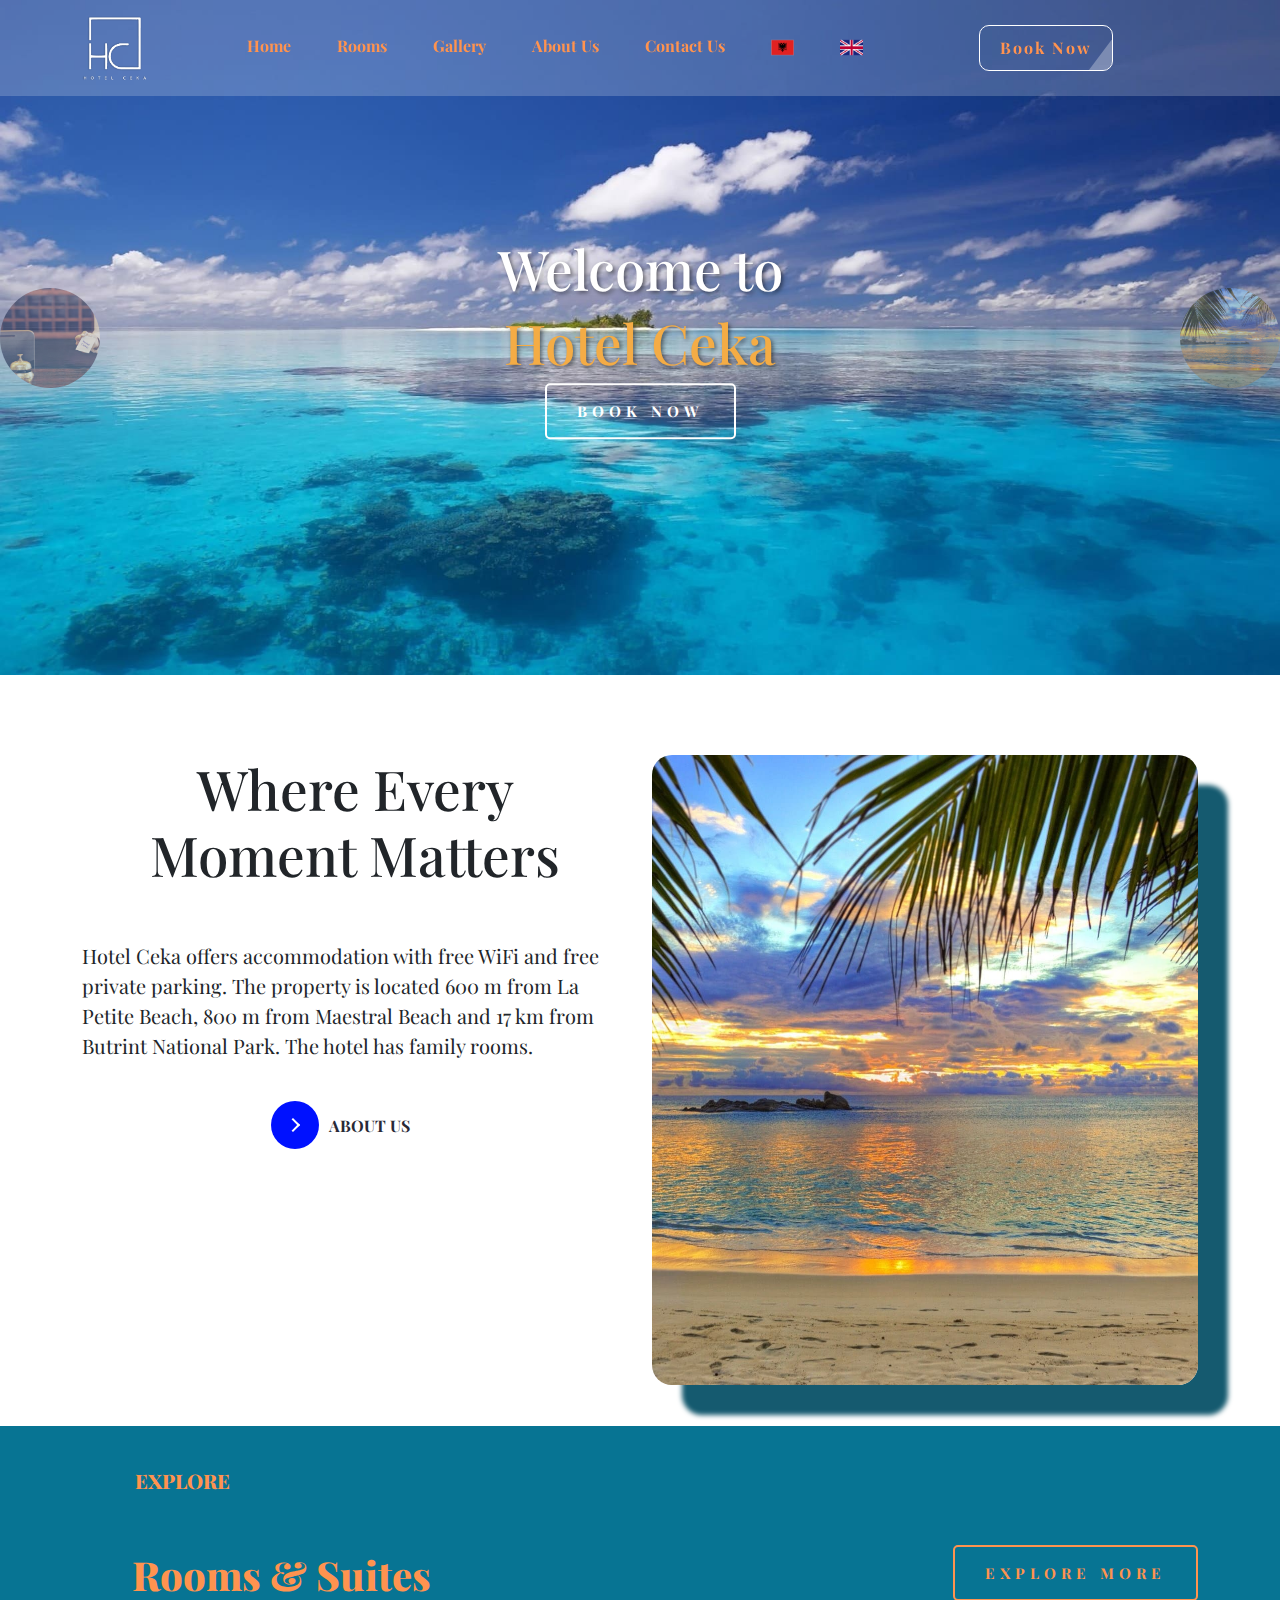
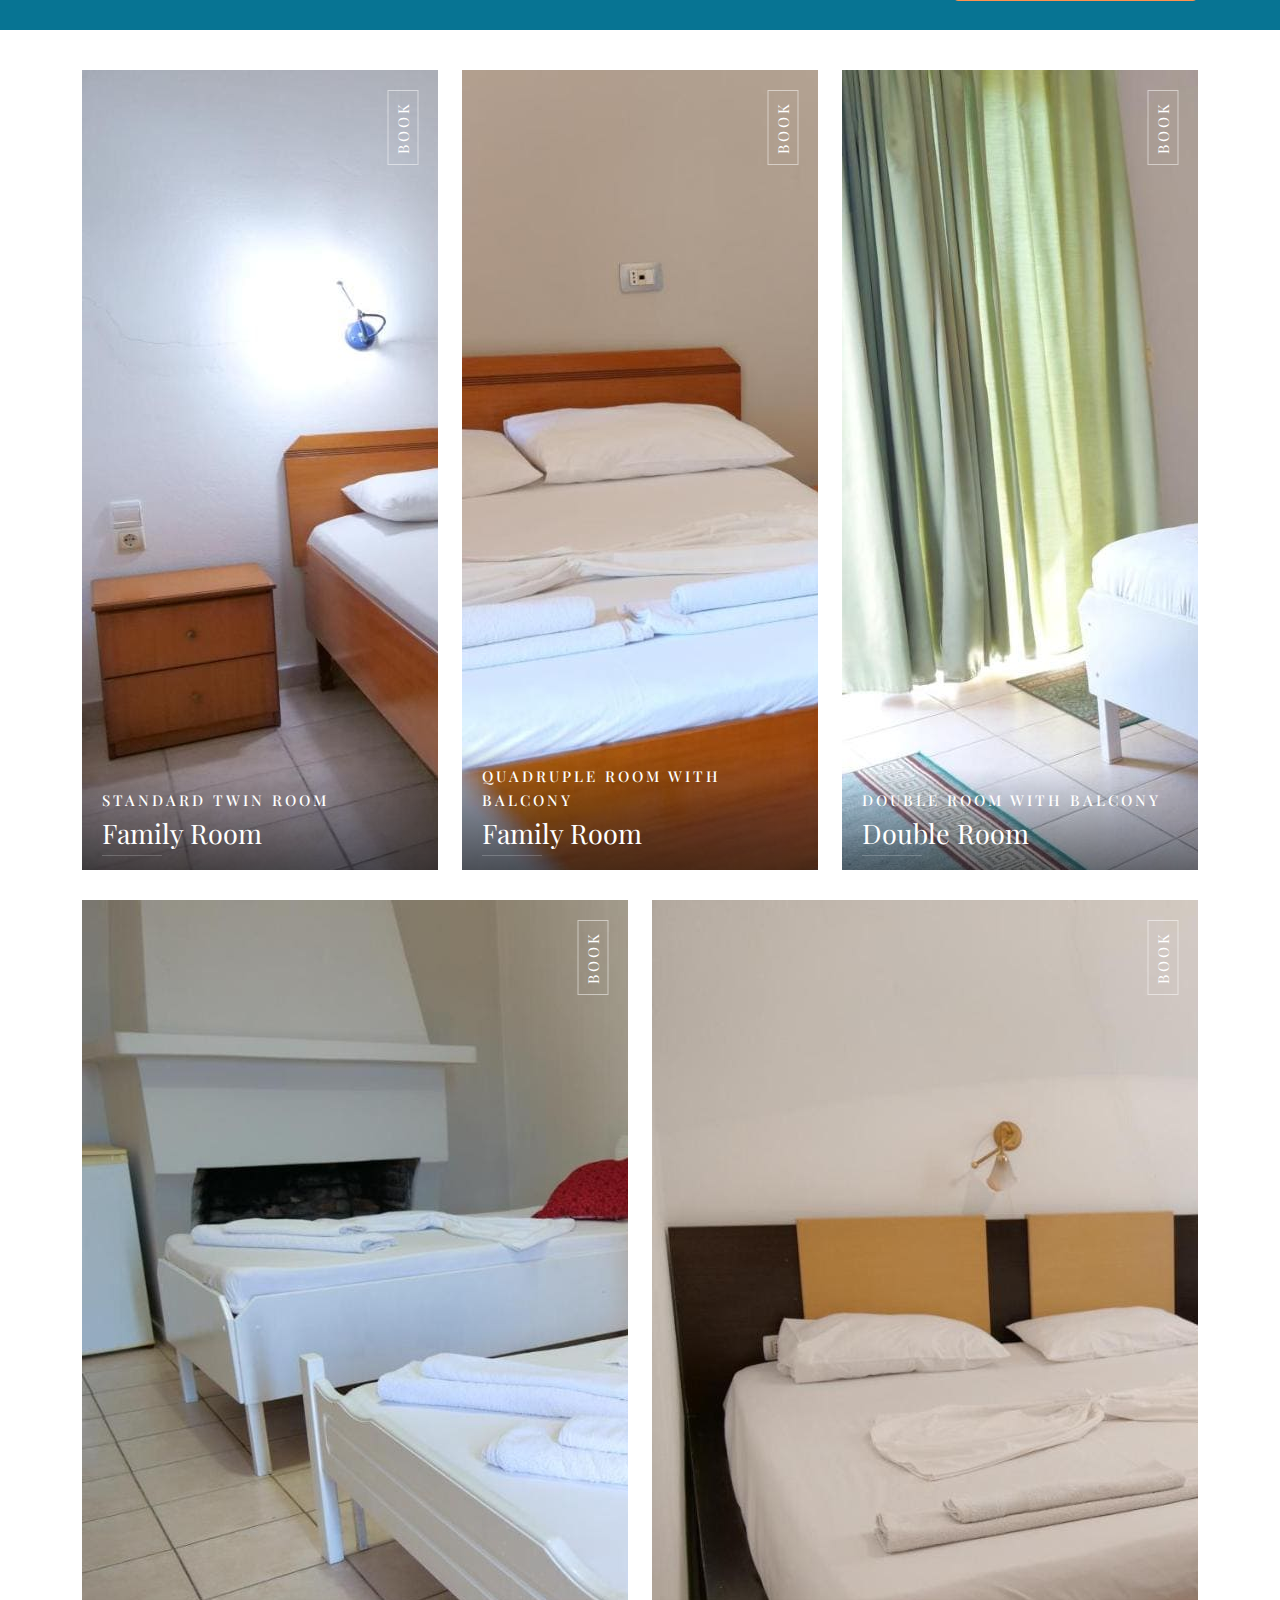
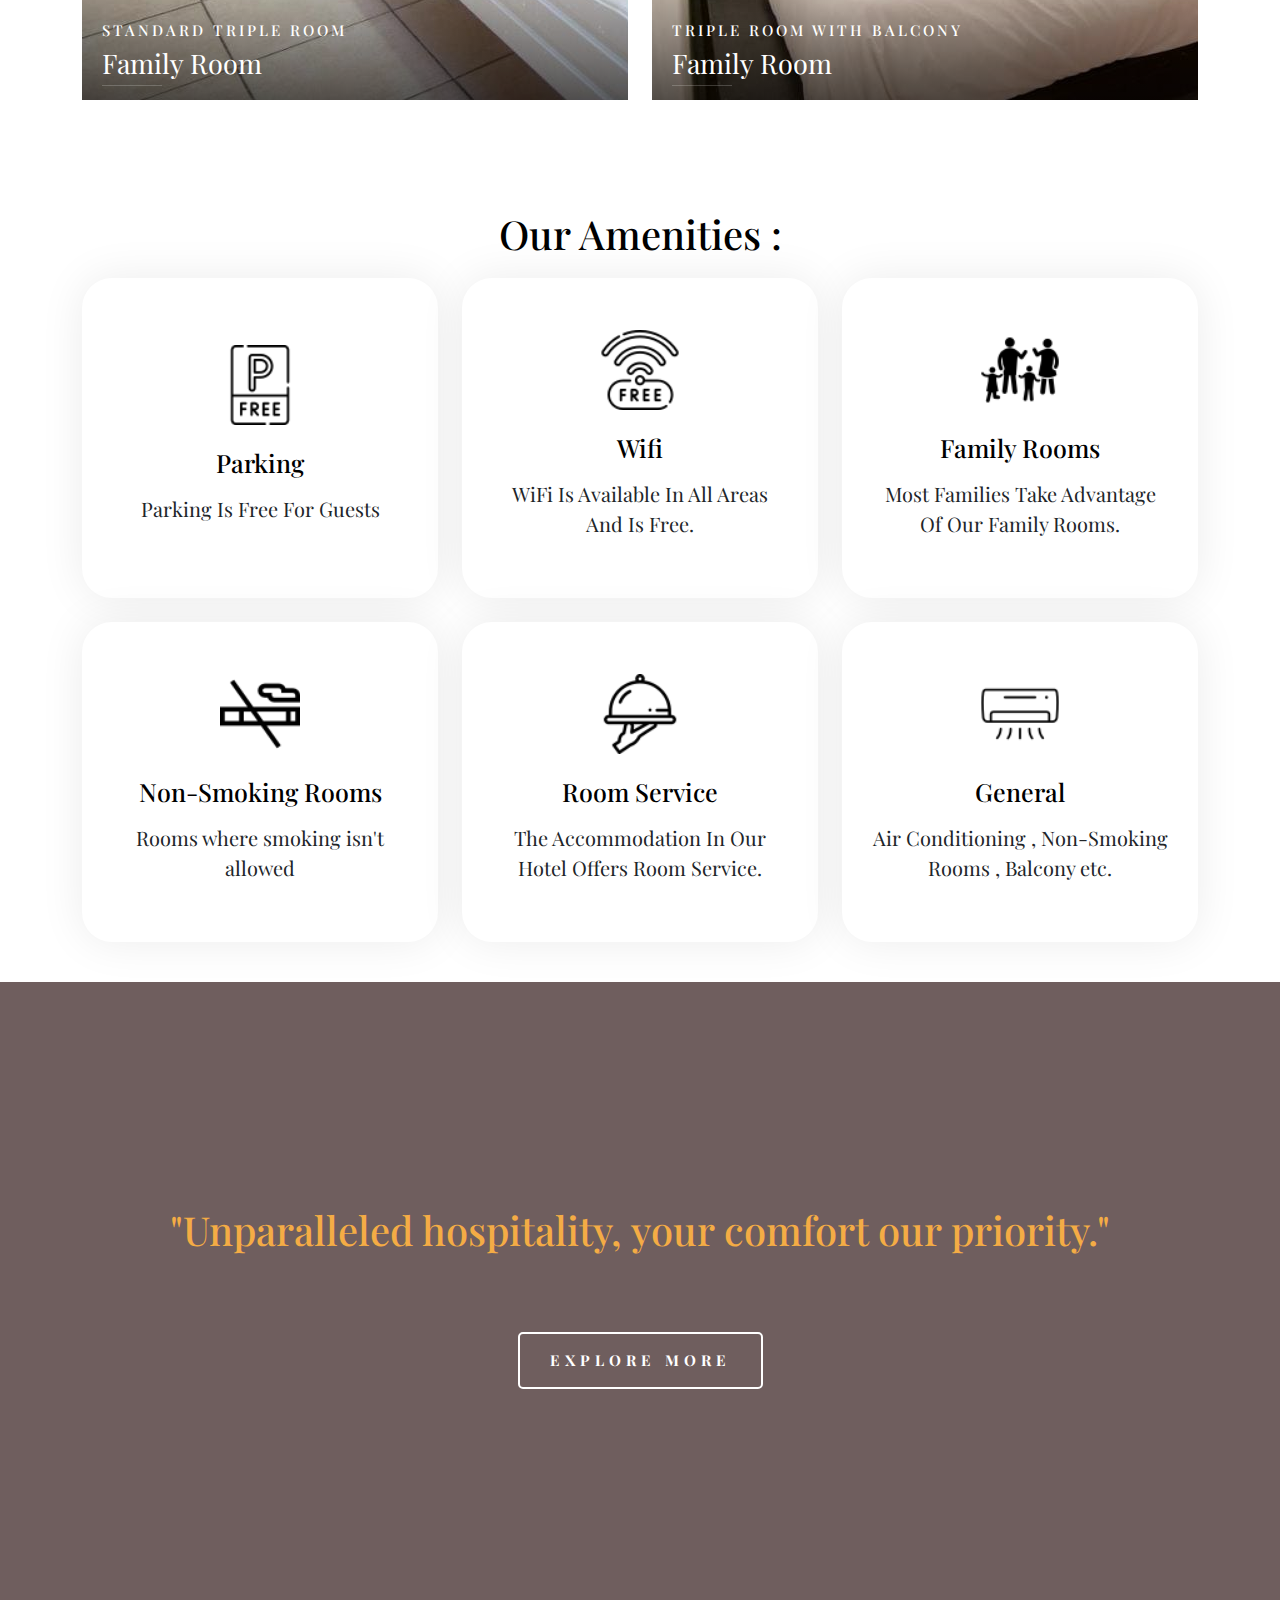
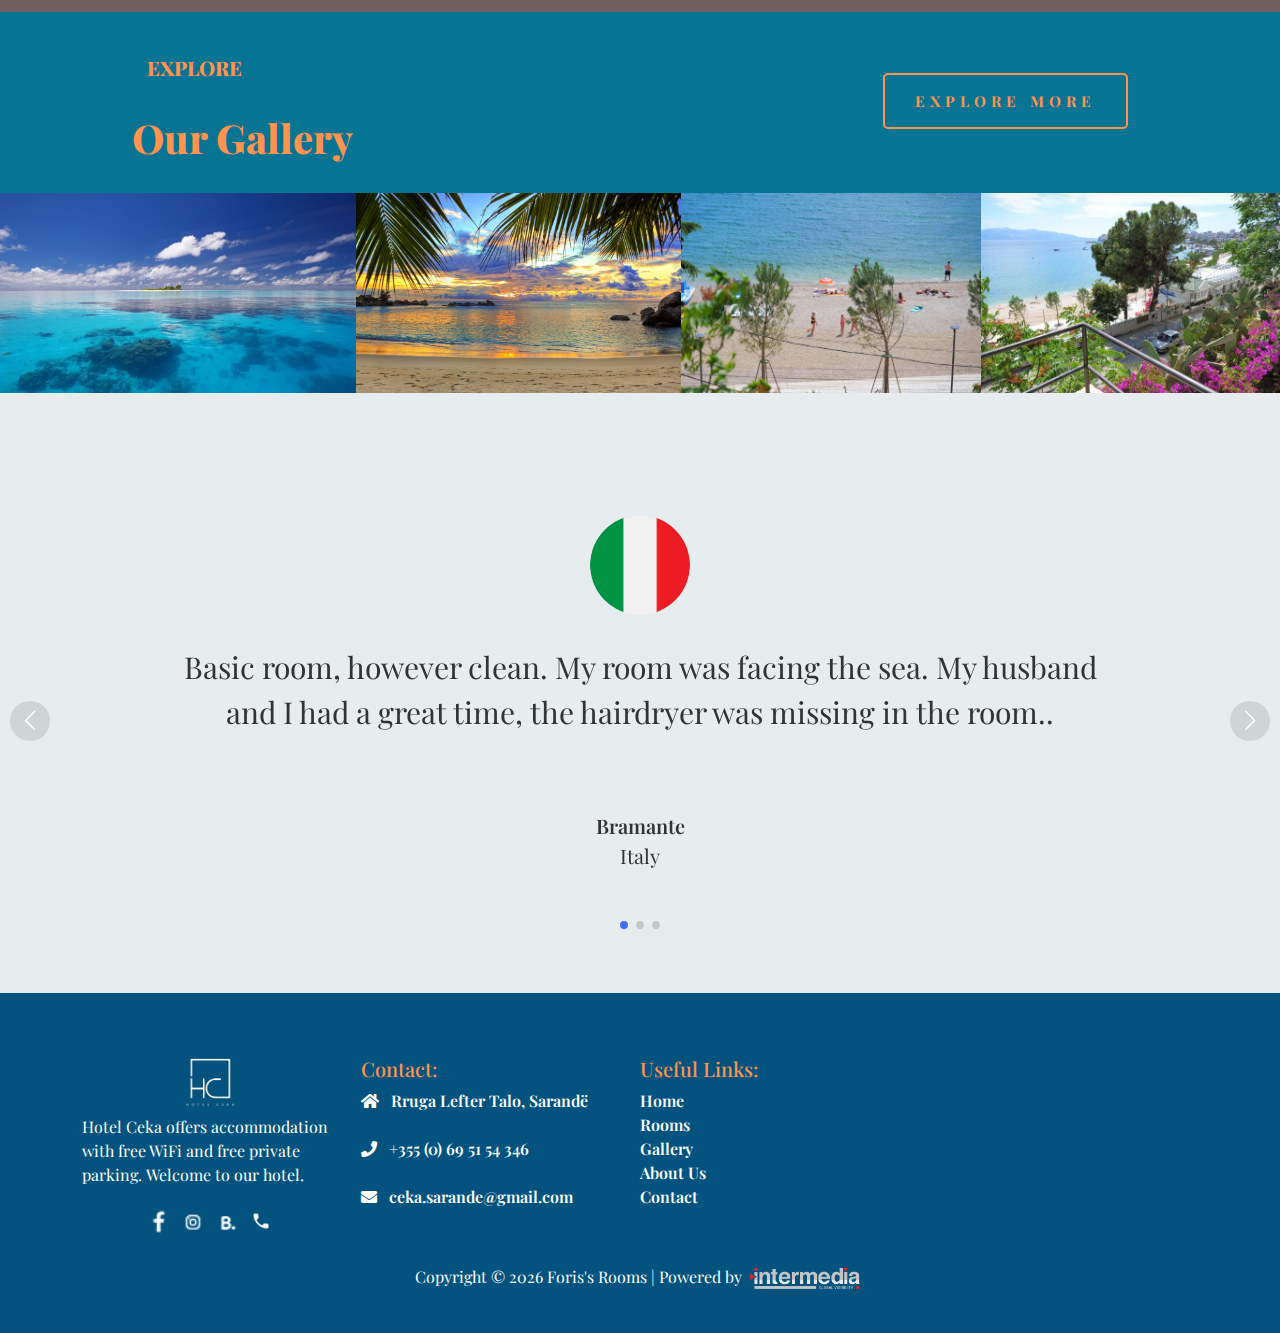
==== commit 78ad10dd: "final 2.3" ====
--- a/index.html
+++ b/index.html
@@ -80,7 +80,8 @@
                         </div>
                     </div>
                     <div class="carousel-item" data-bs-interval="100000">
-                        <img src="assets/image/2.jpg" class="d-block w-100" alt="image2">
+                        
+                        <img src="assets/image/2.jpg" class="d-block w-100 provaprova" alt="image2">
                         <div class="carousel-caption">
                             <h1 class="mb-2 text-55">Welcome to</h1>
                             <h1 style="color: #f4ac45;" class="text-55">Hotel Ceka</h1>
--- a/stylesheet.css
+++ b/stylesheet.css
@@ -1,4 +1,5 @@
-@import url('https://fonts.googleapis.com/css2?family=Playfair+Display:ital,wght@0,400..900;1,400..900&display=swap');
+@import url("https://fonts.googleapis.com/css2?family=Playfair+Display:ital,wght@0,400..900;1,400..900&display=swap");
+
 :root {
     --primary-color: #021832;
     --secondary-color: #a3a190;
@@ -17,76 +18,60 @@
     --black: #20252d;
     --style-font: "Cormorant Garamond", serif;
 }
+
 ::selection {
     color: #a3a190;
 }
+
 ::-webkit-scrollbar {
     width: 15px;
 }
+
 ::-webkit-scrollbar-track {
     background-color: var(--text-white);
 }
+
 ::-webkit-scrollbar-thumb {
     background: var(--text-black);
 }
+
 * {
     margin: 0;
     padding: 0;
     box-sizing: border-box;
-    font-family: 'Playfair Display', serif;
-}
+    font-family: "Playfair Display", serif;
+}
+
 a {
     color: inherit;
     text-decoration: none;
 }
+
 section {
     padding: 2.511rem 0;
 }
+
 .row {
     display: flex;
     flex-wrap: wrap;
 }
+
 .col {
     flex: 1;
 }
-#section1 {
-    background: url(assets/image/46.jpg) rgba(0, 0, 0, .3);
-    object-fit: cover;
-    background-size: cover !important;
-    background-position: center !important;
-    background-attachment: fixed !important;
-    width: 100%;
-    height: 70vh;
-}
-#section1-1 {
-    background: url(assets/image/25.jpg) rgba(0, 0, 0, .3);
-    object-fit: cover;
-    background-size: cover !important;
-    background-position: center !important;
-    background-attachment: fixed !important;
-    width: 100%;
-    height: 70vh;
-    margin-top: 50px;
-}
-.pic1 {
-    width: 100%;
-    height: 70%;
-    margin-top: 85%;
-    box-shadow: 20px 20px 5px 0px rgba(21, 90, 111, 1);
-    border-radius: 20px;
-}
-.pic2 {
-    width: 100%;
-    height: 70%;
-    margin-top: 15%;
-    box-shadow: 20px 20px 5px 0px rgba(21, 90, 111, 1);
-    border-radius: 20px;
-}
+
 li {
     list-style: none;
     padding: 0px;
     margin: 0px;
 }
+
+body {
+    font-family: "Playfair Display", serif;
+    display: flex;
+    flex-direction: column;
+}
+
 .navbar {
     position: fixed;
     top: 0;
@@ -105,34 +90,43 @@
     transition: 1s;
     transition: all 0.5s;
 }
+
 .navbar-scrolled {
     background-color: rgba(0, 63, 97, 0.8);
 }
+
 .navbar-brand {
     margin-right: auto !important;
     margin-left: auto !important;
 }
+
 .nav {
-    font-family: 'Playfair Display', serif;
+    font-family: "Playfair Display", serif;
     color: #fff;
     padding: 10px 20px;
 }
+
 .icon-bar {
     background-color: #000;
 }
+
 .navbar-toggler-icon {
     background-image: url("data:image/svg+xml,%3csvg xmlns='http://www.w3.org/2000/svg' viewBox='0 0 30 30'%3e%3cpath stroke='white' stroke-linecap='round' stroke-miterlimit='10' stroke-width='2' d='M4 7h22M4 15h22M4 23h22'/%3e%3c/svg%3e");
 }
+
 .navbar-toggler {
     border: 2px solid #000000;
 }
+
 .navbar-toggler:focus {
     box-shadow: none;
 }
+
 .nav-link {
     padding: 5px 15px !important;
     color: #ff934f;
 }
+
 .nav-link:hover {
     padding: 5px 15px !important;
     color: rgb(255, 147, 79, 0.6) !important;
@@ -140,15 +134,18 @@
     text-decoration: none !important;
     border-radius: 10px !important;
 }
+
 .nav li {
     padding: 10px;
     cursor: pointer;
     font-size: 16px;
 }
+
 .mx-auto {
     margin-right: auto !important;
     margin-left: auto !important;
 }
+
 .nav-links a {
     font-size: 1.2rem;
     font-weight: bold;
@@ -164,9 +161,11 @@
     color: white;
     text-decoration: none;
 }
+
 .dis0 {
     display: none !important;
 }
+
 .link-btn {
     text-decoration: none;
     padding: 0.5rem 2rem;
@@ -181,6 +180,7 @@
     border-radius: 10px !important;
     transition: 300ms;
 }
+
 button {
     position: relative;
     display: inline-block;
@@ -194,10 +194,12 @@
     font-size: inherit;
     font-family: inherit;
 }
+
 button.learn-more {
     width: 12rem;
     height: auto;
 }
+
 button.learn-more .circle {
     transition: all 0.45s cubic-bezier(0.65, 0, 0.076, 1);
     position: relative;
@@ -208,6 +210,7 @@
     background: #0011ff;
     border-radius: 1.625rem;
 }
+
 button.learn-more .circle .icon {
     transition: all 0.45s cubic-bezier(0.65, 0, 0.076, 1);
     position: absolute;
@@ -216,6 +219,7 @@
     margin: auto;
     background: #fff;
 }
+
 button.learn-more .circle .icon.arrow {
     transition: all 0.45s cubic-bezier(0.65, 0, 0.076, 1);
     left: 0.625rem;
@@ -223,6 +227,7 @@
     height: 0.125rem;
     background: none;
 }
+
 button.learn-more .circle .icon.arrow::before {
     position: absolute;
     content: "";
@@ -234,6 +239,7 @@
     border-right: 0.125rem solid #fff;
     transform: rotate(45deg);
 }
+
 button.learn-more .button-text {
     transition: all 0.45s cubic-bezier(0.65, 0, 0.076, 1);
     position: absolute;
@@ -249,20 +255,25 @@
     text-align: center;
     text-transform: uppercase;
 }
+
 button:hover .circle {
     width: 100%;
 }
+
 button:hover .circle .icon.arrow {
     background: #fff;
     transform: translate(1rem, 0);
 }
+
 button:hover .button-text {
     color: #fff;
 }
+
 header .navbar .link-btn {
     margin-left: auto;
     margin-right: auto;
 }
+
 .container .link-btn,
 .link-btn {
     text-align: center;
@@ -275,13 +286,16 @@
     overflow: hidden;
     color: rgb(255, 147, 79);
 }
+
 .social-icons {
     text-align: center;
 }
+
 .hover-underline {
     position: relative;
     max-width: max-content;
 }
+
 .hover-underline::after {
     content: "";
     position: absolute;
@@ -294,10 +308,12 @@
     opacity: 0;
     transition: var(--transition-2);
 }
+
 .hover-underline:is(:hover, :focus-visible)::after {
     transform: scaleX(1);
     opacity: 1;
 }
+
 .link-btn::before {
     content: "";
     position: absolute;
@@ -307,15 +323,18 @@
     right: -40px;
     top: -40px;
     transform: rotate(37deg);
-    transition: all .3s;
+    transition: all 0.3s;
     opacity: 0.3;
 }
+
 .link-btn:hover:before {
     right: 105%;
 }
+
 .container .navbar .link-btn {
-    padding: .4rem 1.3rem;
-}
+    padding: 0.4rem 1.3rem;
+}
+
 .carousel-control-prev,
 .carousel-control-next {
     width: 100px;
@@ -329,90 +348,115 @@
     overflow: hidden;
     background-size: cover;
 }
+
 .carousel-control-prev-icon,
 .carousel-control-next-icon {
     background-image: none !important;
 }
-.carousel-control-prev::before,
-.carousel-control-next::before {
-    display: block !important;
-    width: 100%;
-    height: 100%;
-    background-size: contain;
-    border-radius: 50%;
-    transform: scale(0.5);
-}
-.carousel-control-prev {
-    left: 0;
-}
-.carousel-control-next {
-    right: 0;
-}
+
 .carousel-control-prev:hover::before,
 .carousel-control-next:hover::before {
     transform: scale(1.1);
     filter: brightness(1.2);
     transition: transform 0.2s ease, filter 0.2s ease;
 }
+
 .carousel-item img {
     height: 75vh;
 }
+
 .carousel-caption {
     position: absolute;
     top: 50%;
     left: 50%;
     transform: translate(-50%, -50%);
-    color: white;
     font-size: 24px;
-    font-weight: bold;
-    text-align: center;
     text-shadow: 2px 2px 4px rgba(0, 0, 0, 0.5);
 }
+
 .footer_wrapper {
     background: rgb(3, 83, 126) !important;
     padding: 5% 0 0 0 !important;
 }
+
 .ft-text {
     text-decoration: none;
     color: white;
     padding-bottom: 5px !important;
     font-weight: 600 !important;
 }
+
 .ft-text:hover {
     color: rgba(255, 147, 79);
     transform: translateY(-10px);
     text-decoration: none;
 }
+
 .uppercase {
     text-transform: uppercase;
 }
+
 .capitalize {
     text-transform: capitalize;
 }
+
 .mb-30 {
     margin-bottom: 30px !important;
 }
+
 .mb-50 {
     margin-bottom: 50px !important;
 }
+
 .text-55 {
     font-size: 55px;
 }
+
 .slide-row {
     display: flex;
     width: 3200px;
     transition: 0.5s;
 }
+
+#section1 {
+    background: url(assets/image/46.jpg) rgba(0, 0, 0, 0.3);
+    object-fit: cover;
+    background-size: cover !important;
+    background-position: center !important;
+    background-attachment: fixed !important;
+    width: 100%;
+    height: 70vh;
+}
+
+#section1-1 {
+    background: url(assets/image/25.jpg) rgba(0, 0, 0, 0.3);
+    object-fit: cover;
+    background-size: cover !important;
+    background-position: center !important;
+    background-attachment: fixed !important;
+    width: 100%;
+    height: 70vh;
+    margin-top: 50px;
+}
+
+.pic {
+    width: 100%;
+    height: 70%;
+    margin-top: 85%;
+    box-shadow: 20px 20px 5px 0px rgba(21, 90, 111, 1);
+    border-radius: 20px;
+}
+
 .image-container {
-    background-image: url('assets/image/2.jpg');
+    background-image: url("assets/image/2.jpg");
     background-size: cover;
     background-position: center;
     height: 70vh;
     width: 100%;
     border-radius: 20px;
     box-shadow: 30px 30px 5px 0px rgba(21, 90, 111, 1);
-    ;
-}
+}
+
 .button0 {
     padding: 1em 2em;
     border: none;
@@ -428,10 +472,12 @@
     overflow: hidden;
     border: 2px solid #000000;
 }
+
 .btt {
     color: #ff934f !important;
     border: 2px solid #ff934f !important;
 }
+
 .button0:hover {
     color: #ffffff !important;
     transform: scale(1.1) !important;
@@ -439,6 +485,7 @@
     box-shadow: 4px 5px 17px -4px #268391 !important;
     border: none !important;
 }
+
 .button0::before {
     content: "";
     position: absolute;
@@ -451,22 +498,16 @@
     z-index: -1;
     transition: width 1000ms;
 }
+
 .button0:hover::before {
     width: 250%;
 }
-body {
-    background: #eee;
-    font-family: 'Playfair Display', serif;
-    color: #000;
-    margin: 0;
-    padding: 0;
-    display: flex;
-    flex-direction: column;
-}
+
 .swiper {
     width: 100%;
     height: 100%;
 }
+
 .swiper-slide {
     text-align: center;
     font-size: 18px;
@@ -475,39 +516,47 @@
     justify-content: center;
     align-items: center;
 }
+
 .swiper-slide img {
     display: block;
     width: 100%;
     height: 100%;
     object-fit: cover;
 }
+
 .background-tint {
     background-color: rgba(95, 76, 76, 0.9) !important;
     background-blend-mode: multiply;
 }
+
 .amenities .amenity {
     border-radius: 30px;
     margin-bottom: 20px;
     height: 160px;
     width: 150px;
 }
+
 .amenity:hover {
     background-color: white;
 }
+
 .amenities .amenity img {
     transform: translateY(18px);
 }
+
 .amenities .amenity .amenity-text {
     transform: translateY(10px);
     padding-top: 20px;
 }
+
 .testimonial-section {
-    background-color: #E7ECEF;
+    background-color: #e7ecef;
     height: 600px;
     justify-content: center;
     align-content: center;
     display: grid;
 }
+
 .testimonial {
     position: relative;
     max-width: 100% !important;
@@ -515,12 +564,14 @@
     padding: 50px 0;
     overflow: hidden;
 }
+
 .testimonial .image {
     height: 100px;
     width: 100px;
     object-fit: cover;
     border-radius: 50%;
 }
+
 .testimonial .slide {
     display: flex;
     align-items: center;
@@ -531,6 +582,7 @@
     width: 100%;
     background: none;
 }
+
 .slide p {
     text-align: center;
     padding: 0 160px;
@@ -538,25 +590,30 @@
     font-weight: 400;
     color: #333;
 }
+
 .slide .quote-icon {
     font-size: 30px;
     color: #4070f4;
 }
+
 .slide .details {
     display: flex;
     flex-direction: column;
     align-items: center;
 }
+
 .details .name {
     font-size: 20px;
     font-weight: 600;
     color: #333;
 }
+
 .details .job {
     font-size: 20px;
     font-weight: 400;
     color: #333;
 }
+
 .nav-btn {
     height: 40px;
     width: 40px;
@@ -565,75 +622,88 @@
     background-color: rgba(0, 0, 0, 0.1);
     transition: 0.2s;
 }
+
 .nav-btn:hover {
     background-color: rgba(0, 0, 0, 0.2);
 }
+
 .nav-btn::after,
 .nav-btn::before {
     font-size: 20px;
     color: #fff;
 }
+
 .swiper-pagination-bullet {
     background-color: rgba(0, 0, 0, 0.8);
 }
+
 .swiper-pagination-bullet-active {
     background-color: #4070f4;
 }
+
 .sec3h6 {
     margin: 0;
     padding: 0px 0 25px 15px;
     color: #ff934f;
     font-weight: 800;
     line-height: 150%;
-    font-family: 'Playfair Display', serif;
+    font-family: "Playfair Display", serif;
     font-size: 20px;
     margin-left: 50px;
 }
+
 .sec3h1 {
     margin: 0;
     padding: 0 0 25px 0;
     color: #ff934f;
     font-weight: 800;
     line-height: 150%;
-    font-family: 'Playfair Display', serif;
+    font-family: "Playfair Display", serif;
     font-size: 40px;
     margin-left: 50px;
 }
+
 .sec6h6 {
     margin: 0;
     padding: 0px 0 25px 15px;
     color: #ff934f;
     font-weight: 800;
     line-height: 150%;
-    font-family: 'Playfair Display', serif;
+    font-family: "Playfair Display", serif;
     font-size: 20px;
     margin-left: 50px;
 }
+
 .sec6h1 {
     margin: 0;
     padding: 0 0 25px 0;
     color: #ff934f;
     font-weight: 800;
     line-height: 150%;
-    font-family: 'Playfair Display', serif;
+    font-family: "Playfair Display", serif;
     font-size: 40px;
     margin-left: 50px;
 }
+
 .mn25 {
     margin: 0px 25px 25px 25px !important;
 }
+
 #ModifiedRoomSliderCarousel {
     width: 100%;
 }
+
 #ModifiedRoomSliderCarousel .carousel-item {
     position: relative;
     display: none;
     align-items: center;
     justify-content: center;
 }
+
 #ModifiedRoomSliderCarousel .carousel-item.active {
     display: flex;
 }
+
 #ModifiedRoomSliderCarousel .visually-hidden {
     border: 0;
     clip: rect(0 0 0 0);
@@ -644,6 +714,7 @@
     position: absolute;
     width: 1px;
 }
+
 .service-item {
     height: 320px;
     padding: 30px;
@@ -651,55 +722,62 @@
     flex-direction: column;
     justify-content: center;
     text-align: center;
-    background: #FFFFFF;
-    box-shadow: 0 0 45px rgba(0, 0, 0, .08);
-    transition: .5s;
-}
-.gallery {
-    background-color: #2e6cff;
-}
+    background: #ffffff;
+    box-shadow: 0 0 45px rgba(0, 0, 0, 0.08);
+    transition: 0.5s;
+}
+
 .rounded {
     border-radius: 30px !important;
 }
+
 .service-item .service-icon {
     color: #000;
     margin: 0 auto 30px auto;
     width: 65px;
     height: 65px;
-    transition: .5s;
-}
+    transition: 0.5s;
+}
+
 .custom-slider-container {
     width: 100%;
     overflow: hidden;
 }
+
 .custom-slider {
     display: flex;
     animation: slide-animation 30s linear infinite;
 }
+
 .custom-slide {
     flex: 0 0 200px;
     height: 200px;
 }
+
 @keyframes slide-animation {
     0% {
         transform: translateX(0);
     }
+
     100% {
         transform: translateX(-800px);
     }
 }
+
 .custom-slide img {
     height: 100%;
 }
+
 .copyrightp {
     font-size: medium;
     color: rgb(255, 255, 255);
     text-align: center;
     padding-bottom: 0 !important;
 }
+
 .bg-images {
     width: 100%;
-    height: 75vh;
+    height: 45vh;
     margin: 0;
     background-position: center;
     background-size: cover;
@@ -709,6 +787,7 @@
     text-align: center;
     top: 0;
 }
+
 .textin {
     flex: 1;
     top: 0;
@@ -720,6 +799,7 @@
     text-transform: uppercase;
     text-align: center;
 }
+
 .service-card {
     background-color: #63a4be;
     border-radius: 40px;
@@ -735,6 +815,7 @@
     margin-top: 20px;
     position: relative;
 }
+
 .service-card::after {
     content: "";
     position: absolute;
@@ -746,6 +827,7 @@
     border-radius: 8px;
     z-index: -1;
 }
+
 .service-card .card-icon {
     background-repeat: no-repeat;
     background-size: contain;
@@ -757,25 +839,30 @@
     transition: var(--transition-1);
     margin-bottom: 10px;
 }
+
 #CContact {
     margin-top: 20px;
     margin-bottom: 20px;
 }
+
 .google-maps iframe {
     width: 100%;
     height: 500px;
     border: none;
 }
+
 .fa-location-dot:before,
 .fa-map-marker-alt:before {
     content: "\f3c5";
 }
+
 .rooms1 .item {
     position: relative;
     overflow: hidden;
     margin-bottom: 30px;
     height: 800px;
 }
+
 .rooms1 .item:hover img {
     -webkit-filter: none;
     filter: none;
@@ -788,13 +875,16 @@
     -ms-transition: all 1s ease;
     transition: all 1s ease;
 }
+
 .rooms1 .item:hover .con {
     bottom: 0;
 }
+
 .rooms1 .item img {
-    -webkit-transition: all .5s;
-    transition: all .5s;
-}
+    -webkit-transition: all 0.5s;
+    transition: all 0.5s;
+}
+
 .rooms1 .item .category {
     position: absolute;
     top: 20px;
@@ -814,46 +904,61 @@
     letter-spacing: 3px;
     background: transparent;
     border: 1px solid rgba(255, 255, 255, 0.5);
-    font-family: 'Playfair Display', serif;
+    font-family: "Playfair Display", serif;
     padding: 10px 3px;
     line-height: 1.5em;
 }
+
 .rooms1 .item .category a {
     color: #fff;
 }
+
 .rooms1 .item .category:hover {
     color: #fff;
 }
+
 .rooms1 .item .con {
     padding: 20px;
     position: absolute;
     bottom: -60px;
     left: 0;
     width: 100%;
-    -webkit-transition: all .3s;
-    transition: all .3s;
+    -webkit-transition: all 0.3s;
+    transition: all 0.3s;
     text-align: left;
     z-index: 20;
     height: auto;
     box-sizing: border-box;
-    background: -moz-linear-gradient(top, transparent 0, rgba(0, 0, 0, .1) 2%, rgba(0, 0, 0, .75) 90%);
-    background: -webkit-linear-gradient(top, transparent 0, rgba(0, 0, 0, .01) 2%, rgba(0, 0, 0, .75) 90%);
-    background: linear-gradient(to bottom, transparent 0, rgba(0, 0, 0, .01) 2%, rgba(0, 0, 0, .75) 90%);
-}
+    background: -moz-linear-gradient(top,
+            transparent 0,
+            rgba(0, 0, 0, 0.1) 2%,
+            rgba(0, 0, 0, 0.75) 90%);
+    background: -webkit-linear-gradient(top,
+            transparent 0,
+            rgba(0, 0, 0, 0.01) 2%,
+            rgba(0, 0, 0, 0.75) 90%);
+    background: linear-gradient(to bottom,
+            transparent 0,
+            rgba(0, 0, 0, 0.01) 2%,
+            rgba(0, 0, 0, 0.75) 90%);
+}
+
 .rooms1 .item .con h6,
 .rooms1 .item .con h6 a {
     position: relative;
     color: #fff;
     font-size: 15px;
-    font-family: 'Playfair Display', serif;
+    font-family: "Playfair Display", serif;
     display: inline;
     letter-spacing: 3px;
     text-transform: uppercase;
 }
+
 .rooms1 .item .con h6 i {
     font-size: 6px;
     margin-right: 2px;
 }
+
 .rooms1 .item .con h5,
 .rooms1 .item .con h5 a {
     position: relative;
@@ -863,26 +968,32 @@
     margin-top: 5px;
     margin-bottom: 5px;
 }
+
 .rooms1 .item .con p {
     color: #fff;
     font-size: 20px;
 }
+
 .rooms1 .item .con i {
     color: #fff;
     font-size: 18px;
 }
+
 .rooms1 .item .con i:hover {
     color: #fff;
 }
+
 .rooms1 .item .con .butn-light {
     margin-left: 0;
     border-radius: 30px;
     border-color: #666;
     padding: 11px 30px;
 }
+
 .rooms1 .item .con .butn-light:hover {
     border-color: #aa8453;
 }
+
 .rooms1 .item .line {
     text-align: center;
     height: 1px;
@@ -893,17 +1004,20 @@
     transition-timing-function: ease-in-out;
     margin: auto 0 30px;
 }
+
 .rooms1 .item:hover .line {
     width: 100%;
     transition-property: all;
     transition-duration: 0.8s;
     transition-timing-function: ease-in-out;
 }
+
 .rooms1 .facilities ul {
     margin: 0;
     padding: 0;
     list-style: none;
 }
+
 .rooms1 .facilities ul li {
     color: #fff;
     font-size: 10px;
@@ -913,101 +1027,43 @@
     padding-bottom: 20px;
     float: left;
 }
+
 .rooms1 .facilities ul li i {
     margin-right: 10px;
 }
+
 .rooms1 .item .con .permalink {
-    font-family: 'Playfair Display', serif;
+    font-family: "Playfair Display", serif;
     font-size: 15px;
     letter-spacing: 3px;
     text-transform: uppercase;
     color: #fff;
     height: 0;
     overflow: hidden;
-    display: -webkit-box;
-    -webkit-line-clamp: 1;
-    -webkit-box-orient: vertical;
-    -ms-transition: all .3s ease;
-    -o-transition: all .3s ease;
-    -moz-transition: all .3s ease;
-    -webkit-transition: all .3s ease;
-    transition: all .3s ease;
     display: inline;
 }
-.rooms1 .item .con .permalink a {
+
+.rooms1 .item .con .permalink a,
+.rooms1 .item .con .permalink i {
     color: #fff;
     text-align: right;
-}
-.rooms1 .item .con .permalink i {
     font-size: 10px;
-    text-align: right;
-}
-.rooms1 .item .con .permalink a:hover,
-.rooms1 .item .con .permalink i:hover {
-    color: #aa8453;
-}
+}
+
 .bottom-section {
     padding: 50px;
     width: 100%;
     max-width: 1200px;
     margin: 0 auto;
 }
-.gallery-section .options {
-    display: flex;
-    justify-content: center;
-    margin-bottom: 20px;
-}
-.gallery-section .options a {
-    margin: 0 10px;
-    padding: 10px 20px;
-    background-color: #007bff;
-    color: white;
-    text-decoration: none;
-    border-radius: 5px;
-    transition: background-color 0.3s ease;
-}
-.gallery-section .options a:hover {
-    background-color: #0056b3;
-}
+
 .options {
     display: flex;
     justify-content: center;
     align-items: center;
     padding-bottom: 25px;
 }
-.gallery-section .gallery {
-    display: grid;
-    grid-template-columns: repeat(4, 1fr);
-    gap: 20px;
-}
-.gallery-section .gallery-item {
-    overflow: hidden;
-    border-radius: 5px;
-    box-shadow: 0 0 10px rgba(0, 0, 0, 0.1);
-}
-.gallery-section .gallery-item img {
-    width: 100%;
-    height: auto;
-    transition: transform 0.3s ease;
-}
-.gallery-section .gallery-item:hover img {
-    transform: scale(1.05);
-}
-.gallery-title {
-    font-size: 36px;
-    color: #42b32f;
-    text-align: center;
-    font-weight: 500;
-    margin-bottom: 70px;
-}
-.gallery-title:after {
-    content: "";
-    position: absolute;
-    width: 7.5%;
-    left: 46.5%;
-    height: 45px;
-    border-bottom: 1px solid #5e5e5e;
-}
+
 .filter-button {
     font-size: 20px;
     border: 1px solid #000000;
@@ -1018,6 +1074,7 @@
     border-radius: 10px;
     background-color: #e6e6e6 !important;
 }
+
 .filter-button:hover {
     font-size: 20px;
     text-align: center;
@@ -1028,20 +1085,7 @@
     background-color: rgb(250, 250, 230) !important;
     border-color: #adadad !important;
 }
-.btn-default:active .filter-button:active {
-    background-color: #42b32f;
-    color: white;
-}
-.port-image {
-    width: 100%;
-}
-.fixed {
-    position: fixed;
-    top: 0;
-    left: 0;
-    width: 100%;
-    z-index: 1000;
-}
+
 .gallery_product {
     margin-bottom: 30px;
     position: relative;
@@ -1049,6 +1093,7 @@
     justify-content: center;
     display: flex;
 }
+
 .gallery_product img {
     object-fit: cover;
     display: block;
@@ -1057,9 +1102,11 @@
     box-shadow: 0 4px 8px rgba(0, 0, 0, 0.1);
     border-radius: 10px !important;
 }
+
 .gallery_product img:hover {
     transform: scale(1.05);
 }
+
 .modal {
     display: none;
     position: fixed;
@@ -1072,12 +1119,14 @@
     background-color: rgba(0, 0, 0, 0.9);
     overflow: auto;
 }
+
 .modal-content {
     margin: auto;
     display: block;
     max-width: 80%;
     max-height: 80%;
 }
+
 .close {
     color: #fff;
     position: absolute;
@@ -1087,12 +1136,14 @@
     font-weight: bold;
     transition: 0.3s;
 }
+
 .close:hover,
 .close:focus {
     color: #bbb;
     text-decoration: none;
     cursor: pointer;
 }
+
 .prev,
 .next {
     cursor: pointer;
@@ -1107,63 +1158,39 @@
     transition: 0.6s ease;
     border-radius: 0 3px 3px 0;
 }
+
 .prev {
     left: 0;
 }
+
 .next {
     right: 0;
     border-radius: 3px 0 0 3px;
 }
+
 .prev:hover,
 .next:hover {
     background-color: rgba(0, 0, 0, 0.8);
 }
+
 .section-padding {
     padding: 120px 0;
 }
-.star-rating {
-    position: relative;
-    display: inline-block;
-    width: 0;
-    height: 0;
-    margin-left: 0.9em;
-    margin-right: 0.9em;
-    margin-bottom: 2em;
-    border-right: 0.3em solid transparent;
-    border-bottom: 0.7em solid #e4a853;
-    border-left: 0.3em solid transparent;
-    font-size: 8px;
-}
-.star-rating:before,
-.star-rating:after {
-    content: "";
-    display: block;
-    width: 0;
-    height: 0;
-    position: absolute;
-    top: 0.6em;
-    left: -1em;
-    border-right: 1em solid transparent;
-    border-bottom: 0.7em solid #e4a853;
-    border-left: 1em solid transparent;
-    transform: rotate(-35deg);
-}
-.star-rating:after {
-    transform: rotate(35deg);
-}
+
 .section-title {
     font-size: 46px;
-    font-family: 'Playfair Display', serif;
+    font-family: "Playfair Display", serif;
     font-weight: 400;
     color: #222;
     position: relative;
     margin-bottom: 20px;
     line-height: 1.25em;
 }
+
 .section-title span {
     color: #fff;
 }
-/* ======= Rooms 2 style ====== */
+
 .rooms2 figure {
     margin: 0;
     position: relative;
@@ -1171,172 +1198,197 @@
     margin-left: auto;
     overflow: hidden;
 }
+
 .rooms2 figure img:hover {
-    -webkit-transform: scale(1.05, 1.05);
     transform: scale(1.05);
 }
+
 .rooms2 figure img {
     transform: scale(1);
     transition: transform 500ms ease;
 }
+
 .rooms2 p {
     color: #3b3b3b;
 }
+
 .rooms2 .img:hover img {
-    -webkit-filter: none;
     filter: none;
-    -webkit-transform: scale(1.05, 1.05);
     transform: scale(1.05, 1.05);
-    -webkit-transition: all 1s ease;
-    -moz-transition: all 1s ease;
-    -o-transition: all 1s ease;
-    -ms-transition: all 1s ease;
     transition: all 1s ease;
 }
+
 .rooms2 .img img {
-    -webkit-transition: all .5s;
-    transition: all .5s;
+    transition: all 0.5s;
     height: 100%;
     width: 100%;
 }
+
 .rooms2 .content {
     width: 100%;
     padding: 30px 30px 0px 30px;
     background: #fff;
 }
+
 .rooms2 .content .cont {
     display: table-cell;
     vertical-align: middle;
 }
+
 .rooms2 .content .cont h3 {
     font-size: 30px;
     margin-bottom: 15px;
     color: #1b1b1b;
 }
+
 .rooms2 .content .cont h6 {
     font-size: 15px;
     color: #aa8453;
-    font-family: 'Outfit', serif;
+    font-family: "Outfit", serif;
     font-weight: 400;
     text-transform: uppercase;
 }
+
 .rooms2 .content .cont h6 span {
-    font-family: 'Outfit', serif;
+    font-family: "Outfit", serif;
     font-size: 15px;
     margin-bottom: 0px;
     color: #1b1b1b;
     font-weight: 400;
     letter-spacing: 1;
 }
+
 .features {
     display: flex;
     align-items: center;
 }
+
 .feature-line {
     width: 100%;
     margin: 10px 0;
 }
+
 .feature-icons {
     display: flex;
     justify-content: space-around;
     width: 100%;
 }
+
 .icon {
     text-align: center;
     margin: 0 10px;
 }
+
 .icon img {
     width: 50px;
-    /* Adjust as needed */
     height: 50px;
-    /* Adjust as needed */
-}
+}
+
 .icon p {
     margin-top: 5px;
     font-size: 14px;
 }
+
 @media screen and (max-width: 991px) {
     .rooms1 .row [class^="col-"] {
         flex: 0 0 100%;
         max-width: 950px !important;
     }
+
     html body main section.rooms1 div.container div.row {
         width: 100%;
         max-width: 940px;
     }
+
     .rooms2 .content {
         padding: 30px 30px 30px 30px;
         margin-bottom: 30px;
     }
+
     .rooms2 .content .cont h3 {
         line-height: 1.2em;
     }
+
     .order2 {
         -webkit-box-ordinal-group: 3 !important;
         -ms-flex-order: 2 !important;
         order: 2 !important;
     }
+
     .order1 {
         -webkit-box-ordinal-group: 2 !important;
         -ms-flex-order: 1 !important;
         order: 1 !important;
     }
 }
+
 @media screen and (max-width: 480px) {
     .rooms2 .content {
         padding: 30px 15px;
     }
+
     html body main section.rooms1 div.container div.row {
         width: 100%;
         max-width: 450px;
     }
+
     .rooms1 .row [class^="col-"] {
         flex: 0 0 100%;
         max-width: 450px !important;
     }
 }
+
 @media screen and (max-width: 520px) {
     html body main section.rooms1 div.container div.row {
         width: 100% !important;
         max-width: 400px !important;
     }
 }
+
 @media screen and (max-width: 750px) {
     .slide p {
         padding: 0 20px !important;
         font-size: 22px !important;
     }
+
     html body main section.rooms1 div.container div.row {
         width: 100%;
         max-width: 700x;
     }
+
     .rooms1 .row [class^="col-"] {
         flex: 0 0 100%;
         max-width: 700px !important;
     }
+
     .nav-btn {
         display: none !important;
     }
+
     .service-card,
     .row0 {
         width: 100% !important;
         display: grid !important;
     }
+
     .mn25 {
         margin: 0 !important;
         padding: 0 !important;
         width: 200px !important;
     }
 }
+
 @media screen and (max-width: 850px) {
     .rooms1 .row [class^="col-"] {
         flex: 0 0 100%;
         max-width: 800px !important;
     }
+
     html body main section.rooms1 div.container div.row {
         width: 100%;
         max-width: 800px !important;
     }
+
     main,
     .pic1,
     .pic2,
@@ -1346,78 +1398,97 @@
     .image-container {
         width: 100%;
     }
+
     .pic1 {
         height: 100%;
         margin-top: unset;
     }
+
     .pic2 {
         height: 100%;
         margin-top: 40px;
     }
+
     button.learn-more {
         margin-bottom: 20px;
     }
+
     .mn25 {
         margin: 0 !important;
         padding: 0 !important;
         width: 200px !important;
     }
+
     .dis0 {
         justify-content: center !important;
         display: grid !important;
     }
+
     .dis1 {
         display: none !important;
     }
+
     .text-65 {
         font-size: 45px;
         text-align: center;
     }
+
     .carousel-control-prev,
     .carousel-control-next {
         width: 50px;
         height: 50px;
     }
+
     .carousel-item img {
         height: 70vh;
     }
+
     html body main section div.container div.row div.col-lg-6 p {
         text-align: center;
     }
+
     .sec3h6,
     .sec3h1 {
         text-align: center;
         margin-left: 0 !important;
     }
+
     .clo {
         justify-content: center;
         display: grid;
     }
+
     .button0 {
         float: none;
         margin-right: 0 !important;
     }
+
     .sec6h6,
     .sec6h1 {
         margin-left: 0px;
         text-align: center;
     }
+
     .btt {
         margin-bottom: 15px;
     }
+
     .copyrightp {
         margin-top: 10px;
     }
 }
+
 @media screen and (max-width: 1200px) {
     .rooms1 .row [class^="col-"] {
         flex: 0 0 100%;
         max-width: 1150px;
     }
+
     html body main section.rooms1 div.container div.row {
         width: 100%;
         max-width: 1100px;
     }
+
     .container,
     .service-card,
     .row0 {
@@ -1425,11 +1496,14 @@
         width: 100%;
         display: grid;
     }
+
     .gallery_product {
         width: 100% !important;
     }
 }
+
 @media screen and (max-width: 992px) {
+
     .container,
     .service-card,
     .row0 {
@@ -1437,32 +1511,39 @@
         width: 100%;
         display: grid;
     }
+
     html body main section.rooms1 div.container div.row {
         width: 100%;
         max-width: 920px;
     }
+
     .rooms1 .row [class^="col-"] {
         flex: 0 0 100%;
         max-width: 900px !important;
     }
+
     .col-lg-4 {
         flex: 0 0 auto;
         width: 33.33333333%;
     }
+
     html body main section.rooms1 div.container div.row {
         width: 100%;
         max-width: 950px;
     }
 }
+
 @media screen and (max-width: 768px) {
     .rooms1 .row [class^="col-"] {
         flex: 0 0 100%;
         max-width: 740px !important;
     }
+
     html body main section.rooms1 div.container div.row {
         width: 100%;
         max-width: 740px;
     }
+
     .container,
     .service-card,
     .row0 {
@@ -1470,28 +1551,34 @@
         width: 100%;
         display: grid;
     }
+
     .col-md-6 {
         flex: 0 0 auto;
         width: 100%;
         text-align: center;
     }
+
     .section-title,
     .section-subtitle {
         text-align: center;
     }
+
     #section1 {
         background-attachment: unset !important;
     }
 }
+
 @media screen and (max-width: 576px) {
     .rooms1 .row [class^="col-"] {
         flex: 0 0 100%;
         max-width: 540px !important;
     }
+
     html body main section.rooms1 div.container div.row {
         width: 100%;
         max-width: 520px;
     }
+
     .container,
     .service-card,
     .row0 {
@@ -1499,19 +1586,23 @@
         width: 100%;
         display: grid;
     }
+
     .gallery_product {
         width: 100% !important;
     }
 }
+
 @media screen and (max-width: 600px) {
     .rooms1 .row [class^="col-"] {
         flex: 0 0 100%;
         max-width: 550px !important;
     }
+
     html body main section.rooms1 div.container div.row {
         width: 100%;
         max-width: 550px;
     }
+
     .col,
     .service-card,
     .row0 {
@@ -1519,12 +1610,17 @@
         width: 100%;
         display: grid !important;
     }
+
     .options {
         display: grid !important;
         justify-content: center !important;
         grid-gap: 20px !important;
     }
+
     .gallery_product {
         width: 100% !important;
     }
-}+}
+
+.provaprova {
+filter: brightness(50%);}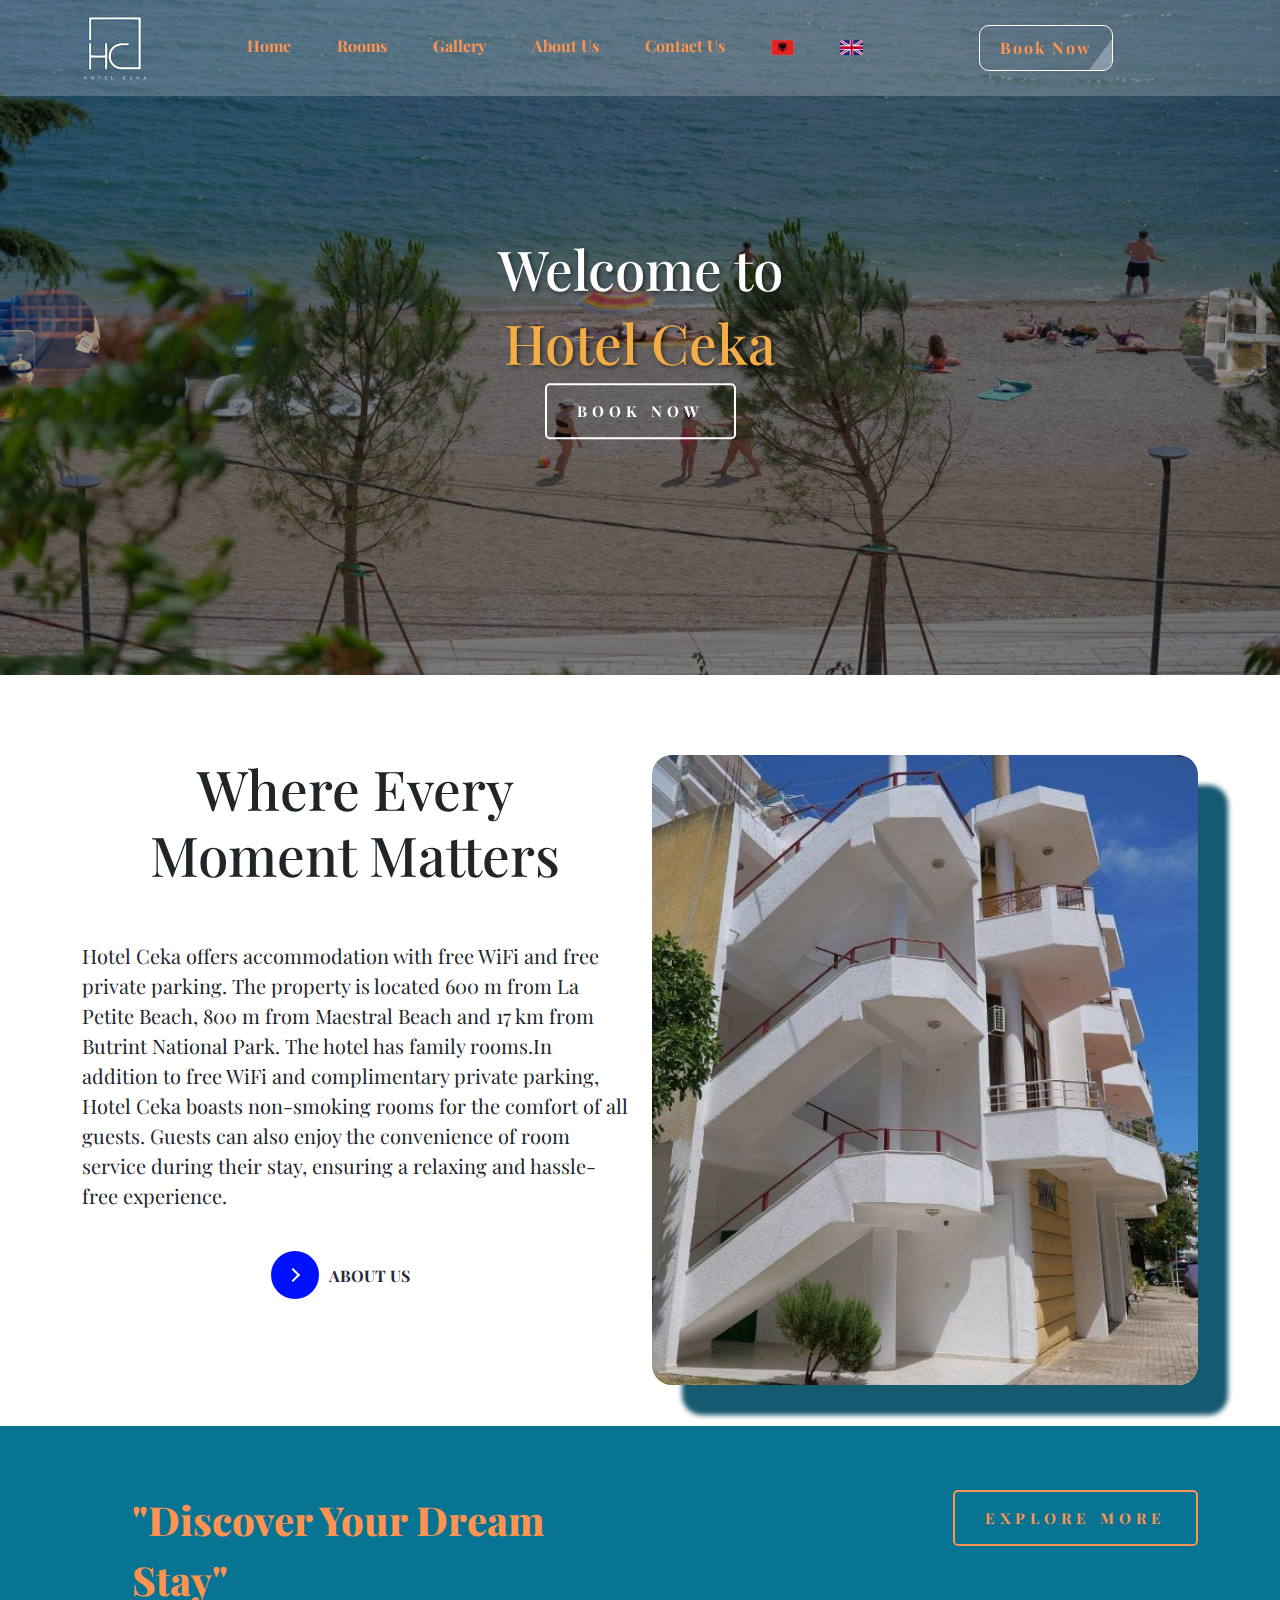
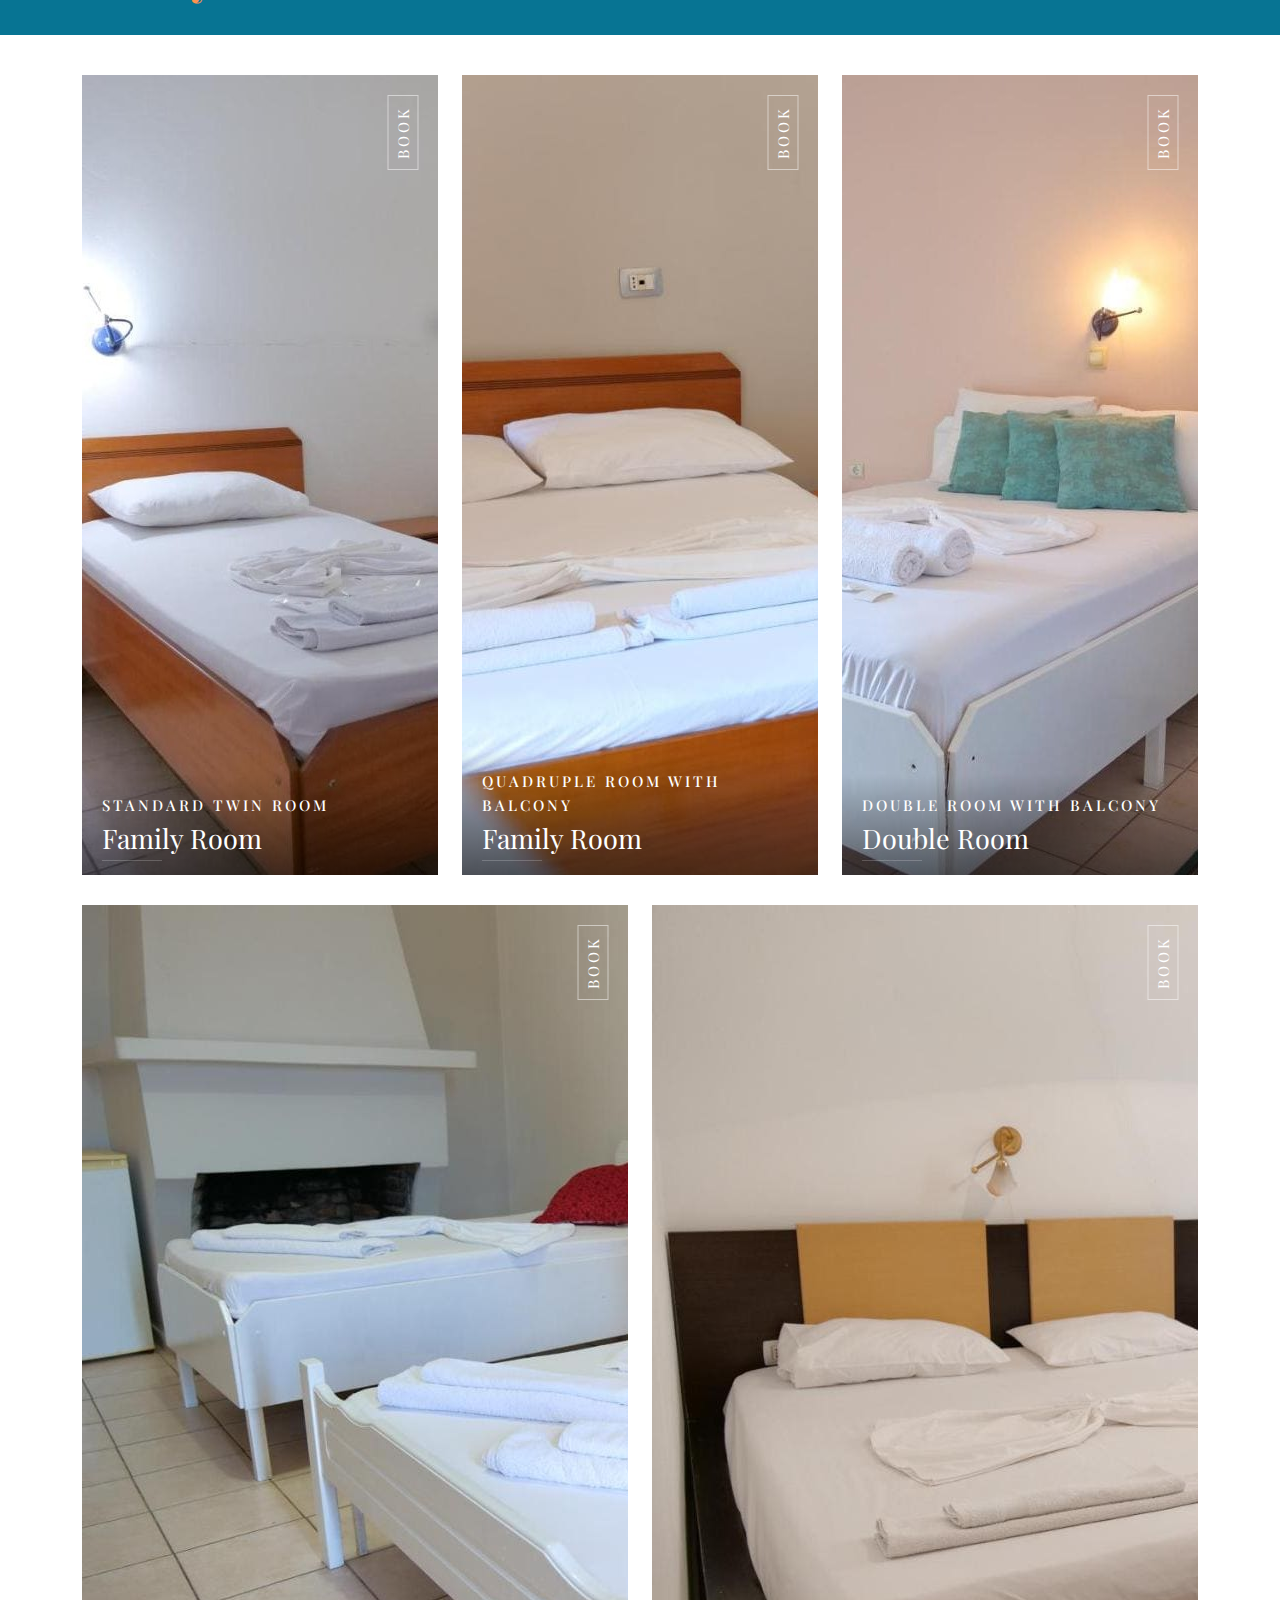
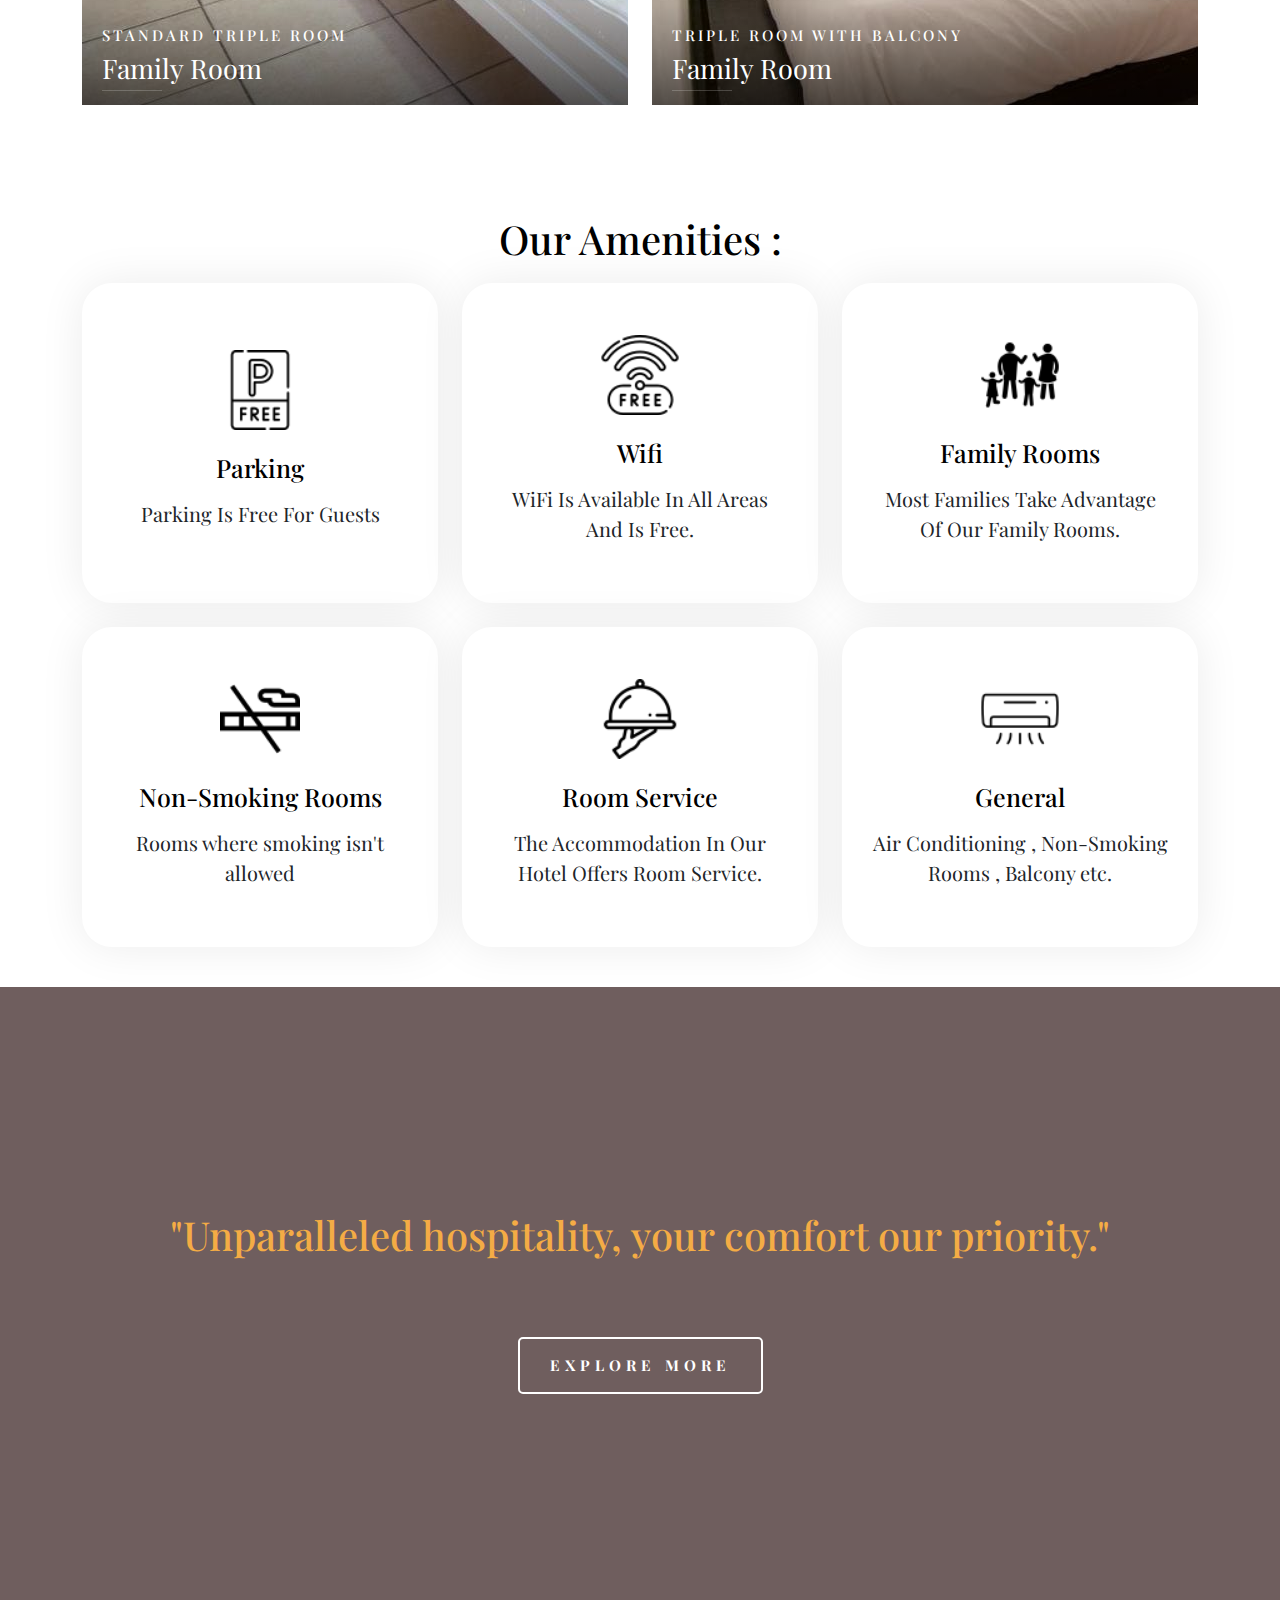
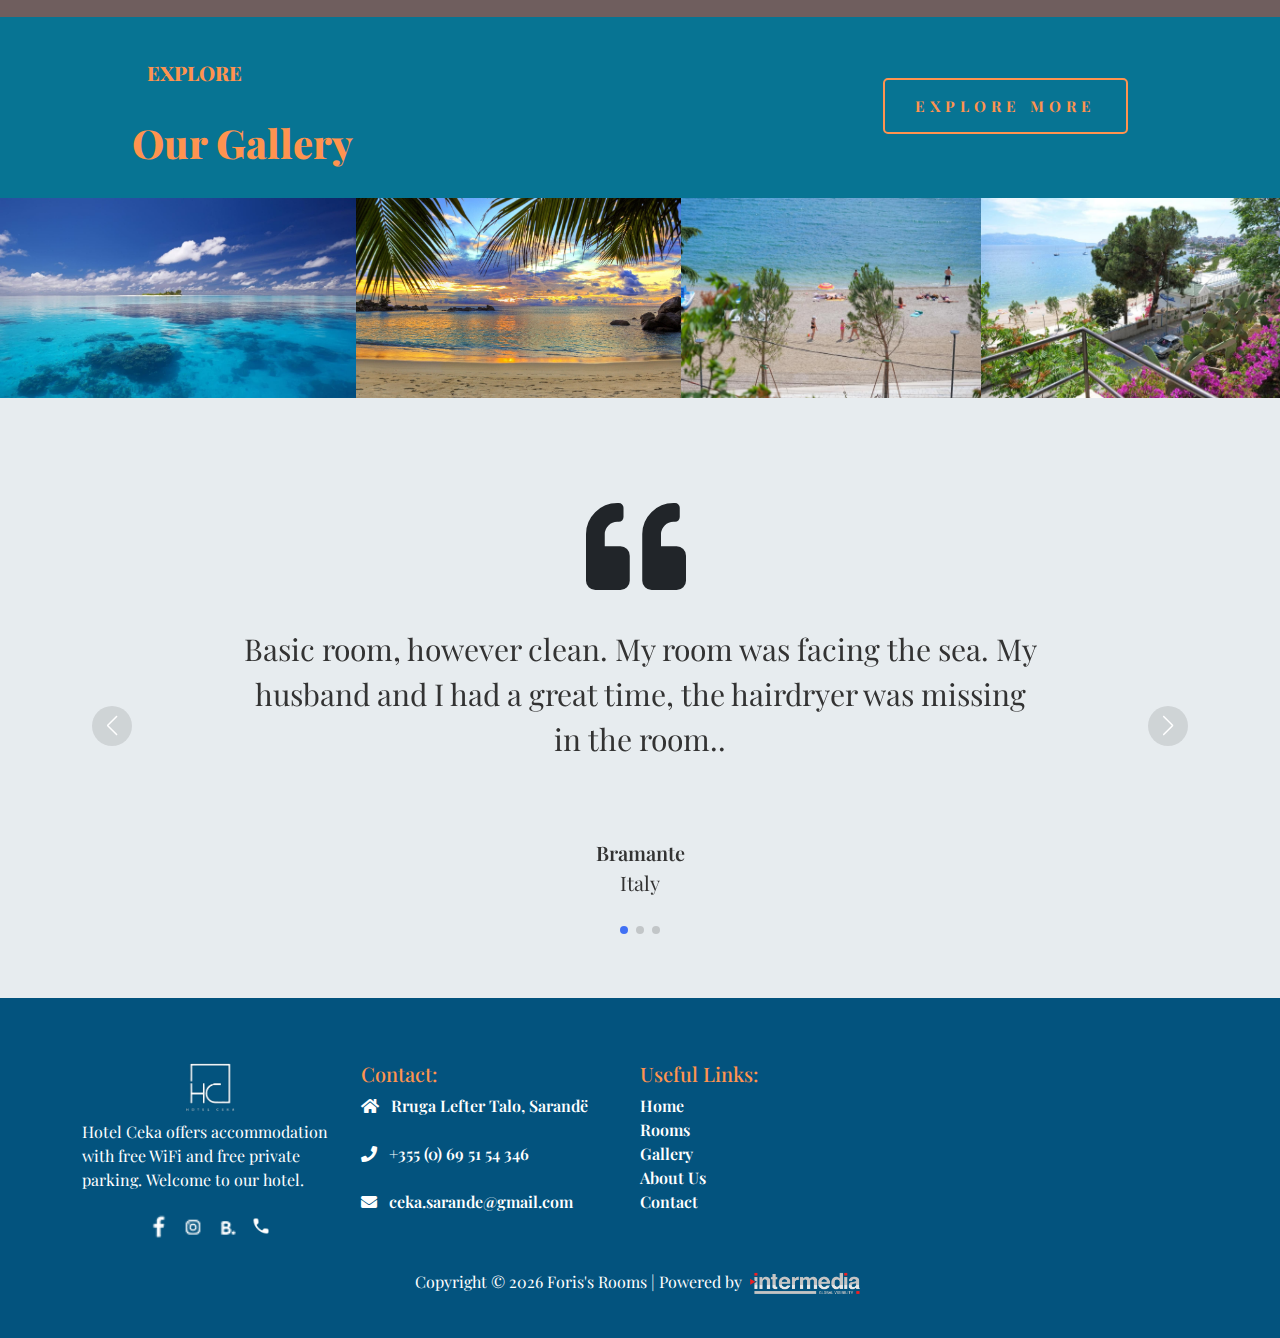
==== commit ce3cbed4: "final part 3.5?" ====
--- a/index.html
+++ b/index.html
@@ -70,7 +70,7 @@
             <div id="CarouselHead" class="carousel slide" data-bs-ride="carousel" style="width: 100%;">
                 <div class="carousel-inner">
                     <div class="carousel-item active" data-bs-interval="100000">
-                        <img src="assets/image/1.jpg" class="d-block background-tint w-100" alt="image1">
+                        <img src="assets/image/3.jpg" class="d-block provaprova w-100" alt="image1">
                         <div class="carousel-caption"> <br>
                             <h1 class="mb-2 text-55">Welcome to</h1>
                             <h1 style="color: #f4ac45;" class="text-55">Hotel Ceka</h1>
@@ -80,8 +80,7 @@
                         </div>
                     </div>
                     <div class="carousel-item" data-bs-interval="100000">
-                        
-                        <img src="assets/image/2.jpg" class="d-block w-100 provaprova" alt="image2">
+                        <img src="assets/image/5.jpg" class="d-block w-100 provaprova" alt="image2">
                         <div class="carousel-caption">
                             <h1 class="mb-2 text-55">Welcome to</h1>
                             <h1 style="color: #f4ac45;" class="text-55">Hotel Ceka</h1>
@@ -91,7 +90,7 @@
                         </div>
                     </div>
                     <div class="carousel-item" data-bs-interval="100000">
-                        <img src="assets/image/3.jpg" class="d-block w-100" alt="image2">
+                        <img src="assets/image/10.jpg" class="d-block w-100 provaprova" alt="image2">
                         <div class="carousel-caption">
                             <h1 class="mb-2 text-55">Welcome to</h1>
                             <h1 style="color: #f4ac45;" class="text-55">Hotel Ceka</h1>
@@ -101,7 +100,7 @@
                         </div>>
                     </div>
                     <div class="carousel-item" data-bs-interval="100000">
-                        <img src="assets/image/10.jpg" class="d-block w-100" alt="image2">
+                        <img src="assets/image/7.jpg" class="d-block w-100 provaprova" alt="image2">
                         <div class="carousel-caption">
                             <h1 class="mb-2 text-55">Welcome to</h1>
                             <h1 style="color: #f4ac45;" class="text-55">Hotel Ceka</h1>
@@ -111,7 +110,7 @@
                         </div>
                     </div>
                     <div class="carousel-item" data-bs-interval="100000">
-                        <img src="assets/image/4.jpg" class="d-block w-100" alt="image2">
+                        <img src="assets/image/47.jpg" class="d-block w-100 provaprova" alt="image2">
                         <div class="carousel-caption">
                             <h1 class="mb-2 text-55">Welcome to</h1>
                             <h1 style="color: #f4ac45;" class="text-55">Hotel Ceka</h1>
@@ -121,7 +120,7 @@
                         </div>
                     </div>
                     <div class="carousel-item" data-bs-interval="100000">
-                        <img src="assets/image/11.png" class="d-block w-100" alt="image2">
+                        <img src="assets/image/11.png" class="d-block w-100 provaprova" alt="image2">
                         <div class="carousel-caption">
                             <h1 class="mb-2 text-55">Welcome to</h1>
                             <h1 style="color: #f4ac45;" class="text-55">Hotel Ceka</h1>
@@ -157,7 +156,10 @@
                             <p style="font-size: 20px;">Hotel Ceka offers accommodation with free WiFi and free private
                                 parking. The property is
                                 located 600 m from La Petite Beach, 800 m from Maestral Beach and 17 km from Butrint
-                                National Park. The hotel has family rooms.</p>
+                                National Park. The hotel has family rooms.In addition to free WiFi and complimentary
+                                private parking, Hotel Ceka boasts non-smoking rooms for the comfort of all guests.
+                                Guests can also enjoy the convenience of room service during their stay, ensuring a
+                                relaxing and hassle-free experience.</p>
                         </div>
                         <br>
                         <div class="row" style="justify-content: center;">
@@ -179,11 +181,10 @@
             <div class="container">
                 <div class="col">
                     <div class="row">
-                        <h6 class="sec3h6">EXPLORE</h6>
                     </div><br>
                     <div class="row">
                         <div class="col">
-                            <h1 class="sec3h1">Rooms & Suites</h1>
+                            <h1 class="sec3h1">"Discover Your Dream Stay"</h1>
                         </div>
                         <div class="col clo">
                             <button class="button0 btt" style="float: right;"><a href="rooms.html">Explore
@@ -238,7 +239,7 @@
                     </div>
                     <div class="col-md-4 col-12">
                         <div class="item">
-                            <div class="position-re o-hidden"> <img src="assets/image/20.jpg" alt=""> </div> <span
+                            <div class="position-re o-hidden"> <img src="assets/image/20-1.jpg" alt=""> </div> <span
                                 class="category"><a
                                     href="https://allbookers.com/hotel/AL/Hotel-Ceka.de.html?id=4103">Book</a></span>
                             <div class="con">
@@ -445,48 +446,53 @@
             </div>
         </section>
         <section class="testimonial-section">
-            <div class="testimonial mySwiper">
-                <div class="testi-content swiper-wrapper">
-                    <div class="slide swiper-slide">
-                        <img src="assets/icon/italy.png" alt="" class="image" />
-                        <p>
-                            Basic room, however clean. My room was facing the sea. My husband and I had a great time,
-                            the hairdryer was missing in the room..
-                        </p>
-                        <i class="bx bxs-quote-alt-left quote-icon"></i>
-                        <div class="details">
-                            <span class="name">Bramante</span>
-                            <span class="job">Italy</span>
-                        </div>
-                    </div>
-                    <div class="slide swiper-slide">
-                        <img src="assets/icon/france.png" alt="" class="image" />
-                        <p>
-                            The location of the hotel 50 meters from the beach and 7min walk from the city center and
-                            the bus terminals to Tirana, Ksamil Blue eye
-                        </p>
-                        <i class="bx bxs-quote-alt-left quote-icon"></i>
-                        <div class="details">
-                            <span class="name">Julie</span>
-                            <span class="job">France</span>
-                        </div>
-                    </div>
-                    <div class="slide swiper-slide">
-                        <img src="assets/icon/germany.png" alt="" class="image" />
-                        <p>
-                            Big spacious room in the center of Saranda. Free Parking is a huge plus. The host was also
-                            very polite and helpful.
-                        </p>
-                        <i class="bx bxs-quote-alt-left quote-icon"></i>
-                        <div class="details">
-                            <span class="name">Frenk</span>
-                            <span class="job">Germany</span>
-                        </div>
-                    </div>
-                </div>
-                <div class="swiper-button-next nav-btn"></div>
-                <div class="swiper-button-prev nav-btn"></div>
-                <div class="swiper-pagination"></div>
+            <div class="container">
+                <div class="testimonial mySwiper">
+                    <div class="testi-content swiper-wrapper">
+                        <div class="slide swiper-slide">
+                            <i class="fas fa-quote-left pe-2" style="font-size: 100px;"></i>
+                            <p>
+                                Basic room, however clean. My room was facing the sea. My husband and I had a great
+                                time,
+                                the hairdryer was missing in the room..
+                            </p>
+                            <i class="bx bxs-quote-alt-left quote-icon"></i>
+                            <div class="details">
+                                <span class="name">Bramante</span>
+                                <span class="job">Italy</span>
+                            </div>
+                        </div>
+                        <div class="slide swiper-slide">
+                            <i class="fas fa-quote-left pe-2" style="font-size: 100px;"></i>
+                            <p>
+                                The location of the hotel 50 meters from the beach and 7min walk from the city center
+                                and
+                                the bus terminals to Tirana, Ksamil Blue eye
+                            </p>
+                            <i class="bx bxs-quote-alt-left quote-icon"></i>
+                            <div class="details">
+                                <span class="name">Julie</span>
+                                <span class="job">France</span>
+                            </div>
+                        </div>
+                        <div class="slide swiper-slide">
+                            <i class="fas fa-quote-left pe-2" style="font-size: 100px;"></i>
+                            <p>
+                                Big spacious room in the center of Saranda. Free Parking is a huge plus. The host was
+                                also
+                                very polite and helpful.
+                            </p>
+                            <i class="bx bxs-quote-alt-left quote-icon"></i>
+                            <div class="details">
+                                <span class="name">Frenk</span>
+                                <span class="job">Germany</span>
+                            </div>
+                        </div>
+                    </div>
+                    <div class="swiper-button-next nav-btn"></div>
+                    <div class="swiper-button-prev nav-btn"></div>
+                    <div class="swiper-pagination"></div>
+                </div>
             </div>
         </section>
         <section class="footer_wrapper  mt-md-0 pb-0 ">
--- a/stylesheet.css
+++ b/stylesheet.css
@@ -1,5 +1,4 @@
 @import url("https://fonts.googleapis.com/css2?family=Playfair+Display:ital,wght@0,400..900;1,400..900&display=swap");
-
 :root {
     --primary-color: #021832;
     --secondary-color: #a3a190;
@@ -18,60 +17,48 @@
     --black: #20252d;
     --style-font: "Cormorant Garamond", serif;
 }
-
 ::selection {
     color: #a3a190;
 }
-
 ::-webkit-scrollbar {
     width: 15px;
 }
-
 ::-webkit-scrollbar-track {
     background-color: var(--text-white);
 }
-
 ::-webkit-scrollbar-thumb {
     background: var(--text-black);
 }
-
 * {
     margin: 0;
     padding: 0;
     box-sizing: border-box;
     font-family: "Playfair Display", serif;
 }
-
 a {
     color: inherit;
     text-decoration: none;
 }
-
 section {
     padding: 2.511rem 0;
 }
-
 .row {
     display: flex;
     flex-wrap: wrap;
 }
-
 .col {
     flex: 1;
 }
-
 li {
     list-style: none;
     padding: 0px;
     margin: 0px;
 }
-
 body {
     font-family: "Playfair Display", serif;
     display: flex;
     flex-direction: column;
 }
-
 .navbar {
     position: fixed;
     top: 0;
@@ -90,43 +77,34 @@
     transition: 1s;
     transition: all 0.5s;
 }
-
 .navbar-scrolled {
     background-color: rgba(0, 63, 97, 0.8);
 }
-
 .navbar-brand {
     margin-right: auto !important;
     margin-left: auto !important;
 }
-
 .nav {
     font-family: "Playfair Display", serif;
     color: #fff;
     padding: 10px 20px;
 }
-
 .icon-bar {
     background-color: #000;
 }
-
 .navbar-toggler-icon {
     background-image: url("data:image/svg+xml,%3csvg xmlns='http://www.w3.org/2000/svg' viewBox='0 0 30 30'%3e%3cpath stroke='white' stroke-linecap='round' stroke-miterlimit='10' stroke-width='2' d='M4 7h22M4 15h22M4 23h22'/%3e%3c/svg%3e");
 }
-
 .navbar-toggler {
     border: 2px solid #000000;
 }
-
 .navbar-toggler:focus {
     box-shadow: none;
 }
-
 .nav-link {
     padding: 5px 15px !important;
     color: #ff934f;
 }
-
 .nav-link:hover {
     padding: 5px 15px !important;
     color: rgb(255, 147, 79, 0.6) !important;
@@ -134,18 +112,15 @@
     text-decoration: none !important;
     border-radius: 10px !important;
 }
-
 .nav li {
     padding: 10px;
     cursor: pointer;
     font-size: 16px;
 }
-
 .mx-auto {
     margin-right: auto !important;
     margin-left: auto !important;
 }
-
 .nav-links a {
     font-size: 1.2rem;
     font-weight: bold;
@@ -161,11 +136,9 @@
     color: white;
     text-decoration: none;
 }
-
 .dis0 {
     display: none !important;
 }
-
 .link-btn {
     text-decoration: none;
     padding: 0.5rem 2rem;
@@ -180,7 +153,6 @@
     border-radius: 10px !important;
     transition: 300ms;
 }
-
 button {
     position: relative;
     display: inline-block;
@@ -194,12 +166,10 @@
     font-size: inherit;
     font-family: inherit;
 }
-
 button.learn-more {
     width: 12rem;
     height: auto;
 }
-
 button.learn-more .circle {
     transition: all 0.45s cubic-bezier(0.65, 0, 0.076, 1);
     position: relative;
@@ -210,7 +180,6 @@
     background: #0011ff;
     border-radius: 1.625rem;
 }
-
 button.learn-more .circle .icon {
     transition: all 0.45s cubic-bezier(0.65, 0, 0.076, 1);
     position: absolute;
@@ -219,7 +188,6 @@
     margin: auto;
     background: #fff;
 }
-
 button.learn-more .circle .icon.arrow {
     transition: all 0.45s cubic-bezier(0.65, 0, 0.076, 1);
     left: 0.625rem;
@@ -227,7 +195,6 @@
     height: 0.125rem;
     background: none;
 }
-
 button.learn-more .circle .icon.arrow::before {
     position: absolute;
     content: "";
@@ -239,7 +206,6 @@
     border-right: 0.125rem solid #fff;
     transform: rotate(45deg);
 }
-
 button.learn-more .button-text {
     transition: all 0.45s cubic-bezier(0.65, 0, 0.076, 1);
     position: absolute;
@@ -255,25 +221,20 @@
     text-align: center;
     text-transform: uppercase;
 }
-
 button:hover .circle {
     width: 100%;
 }
-
 button:hover .circle .icon.arrow {
     background: #fff;
     transform: translate(1rem, 0);
 }
-
 button:hover .button-text {
     color: #fff;
 }
-
 header .navbar .link-btn {
     margin-left: auto;
     margin-right: auto;
 }
-
 .container .link-btn,
 .link-btn {
     text-align: center;
@@ -286,16 +247,13 @@
     overflow: hidden;
     color: rgb(255, 147, 79);
 }
-
 .social-icons {
     text-align: center;
 }
-
 .hover-underline {
     position: relative;
     max-width: max-content;
 }
-
 .hover-underline::after {
     content: "";
     position: absolute;
@@ -308,12 +266,10 @@
     opacity: 0;
     transition: var(--transition-2);
 }
-
 .hover-underline:is(:hover, :focus-visible)::after {
     transform: scaleX(1);
     opacity: 1;
 }
-
 .link-btn::before {
     content: "";
     position: absolute;
@@ -326,15 +282,12 @@
     transition: all 0.3s;
     opacity: 0.3;
 }
-
 .link-btn:hover:before {
     right: 105%;
 }
-
 .container .navbar .link-btn {
     padding: 0.4rem 1.3rem;
 }
-
 .carousel-control-prev,
 .carousel-control-next {
     width: 100px;
@@ -348,23 +301,19 @@
     overflow: hidden;
     background-size: cover;
 }
-
 .carousel-control-prev-icon,
 .carousel-control-next-icon {
     background-image: none !important;
 }
-
 .carousel-control-prev:hover::before,
 .carousel-control-next:hover::before {
     transform: scale(1.1);
     filter: brightness(1.2);
     transition: transform 0.2s ease, filter 0.2s ease;
 }
-
 .carousel-item img {
     height: 75vh;
 }
-
 .carousel-caption {
     position: absolute;
     top: 50%;
@@ -373,51 +322,41 @@
     font-size: 24px;
     text-shadow: 2px 2px 4px rgba(0, 0, 0, 0.5);
 }
-
 .footer_wrapper {
     background: rgb(3, 83, 126) !important;
     padding: 5% 0 0 0 !important;
 }
-
 .ft-text {
     text-decoration: none;
     color: white;
     padding-bottom: 5px !important;
     font-weight: 600 !important;
 }
-
 .ft-text:hover {
     color: rgba(255, 147, 79);
     transform: translateY(-10px);
     text-decoration: none;
 }
-
 .uppercase {
     text-transform: uppercase;
 }
-
 .capitalize {
     text-transform: capitalize;
 }
-
 .mb-30 {
     margin-bottom: 30px !important;
 }
-
 .mb-50 {
     margin-bottom: 50px !important;
 }
-
 .text-55 {
     font-size: 55px;
 }
-
 .slide-row {
     display: flex;
     width: 3200px;
     transition: 0.5s;
 }
-
 #section1 {
     background: url(assets/image/46.jpg) rgba(0, 0, 0, 0.3);
     object-fit: cover;
@@ -427,7 +366,6 @@
     width: 100%;
     height: 70vh;
 }
-
 #section1-1 {
     background: url(assets/image/25.jpg) rgba(0, 0, 0, 0.3);
     object-fit: cover;
@@ -438,7 +376,6 @@
     height: 70vh;
     margin-top: 50px;
 }
-
 .pic {
     width: 100%;
     height: 70%;
@@ -446,9 +383,8 @@
     box-shadow: 20px 20px 5px 0px rgba(21, 90, 111, 1);
     border-radius: 20px;
 }
-
 .image-container {
-    background-image: url("assets/image/2.jpg");
+    background-image: url("assets/image/6.jpg");
     background-size: cover;
     background-position: center;
     height: 70vh;
@@ -456,7 +392,6 @@
     border-radius: 20px;
     box-shadow: 30px 30px 5px 0px rgba(21, 90, 111, 1);
 }
-
 .button0 {
     padding: 1em 2em;
     border: none;
@@ -472,12 +407,10 @@
     overflow: hidden;
     border: 2px solid #000000;
 }
-
 .btt {
     color: #ff934f !important;
     border: 2px solid #ff934f !important;
 }
-
 .button0:hover {
     color: #ffffff !important;
     transform: scale(1.1) !important;
@@ -485,7 +418,6 @@
     box-shadow: 4px 5px 17px -4px #268391 !important;
     border: none !important;
 }
-
 .button0::before {
     content: "";
     position: absolute;
@@ -498,16 +430,13 @@
     z-index: -1;
     transition: width 1000ms;
 }
-
 .button0:hover::before {
     width: 250%;
 }
-
 .swiper {
     width: 100%;
     height: 100%;
 }
-
 .swiper-slide {
     text-align: center;
     font-size: 18px;
@@ -516,39 +445,32 @@
     justify-content: center;
     align-items: center;
 }
-
 .swiper-slide img {
     display: block;
     width: 100%;
     height: 100%;
     object-fit: cover;
 }
-
 .background-tint {
     background-color: rgba(95, 76, 76, 0.9) !important;
     background-blend-mode: multiply;
 }
-
 .amenities .amenity {
     border-radius: 30px;
     margin-bottom: 20px;
     height: 160px;
     width: 150px;
 }
-
 .amenity:hover {
     background-color: white;
 }
-
 .amenities .amenity img {
     transform: translateY(18px);
 }
-
 .amenities .amenity .amenity-text {
     transform: translateY(10px);
     padding-top: 20px;
 }
-
 .testimonial-section {
     background-color: #e7ecef;
     height: 600px;
@@ -556,7 +478,6 @@
     align-content: center;
     display: grid;
 }
-
 .testimonial {
     position: relative;
     max-width: 100% !important;
@@ -564,14 +485,12 @@
     padding: 50px 0;
     overflow: hidden;
 }
-
 .testimonial .image {
     height: 100px;
     width: 100px;
     object-fit: cover;
     border-radius: 50%;
 }
-
 .testimonial .slide {
     display: flex;
     align-items: center;
@@ -582,7 +501,6 @@
     width: 100%;
     background: none;
 }
-
 .slide p {
     text-align: center;
     padding: 0 160px;
@@ -590,30 +508,25 @@
     font-weight: 400;
     color: #333;
 }
-
 .slide .quote-icon {
     font-size: 30px;
     color: #4070f4;
 }
-
 .slide .details {
     display: flex;
     flex-direction: column;
     align-items: center;
 }
-
 .details .name {
     font-size: 20px;
     font-weight: 600;
     color: #333;
 }
-
 .details .job {
     font-size: 20px;
     font-weight: 400;
     color: #333;
 }
-
 .nav-btn {
     height: 40px;
     width: 40px;
@@ -622,25 +535,20 @@
     background-color: rgba(0, 0, 0, 0.1);
     transition: 0.2s;
 }
-
 .nav-btn:hover {
     background-color: rgba(0, 0, 0, 0.2);
 }
-
 .nav-btn::after,
 .nav-btn::before {
     font-size: 20px;
     color: #fff;
 }
-
 .swiper-pagination-bullet {
     background-color: rgba(0, 0, 0, 0.8);
 }
-
 .swiper-pagination-bullet-active {
     background-color: #4070f4;
 }
-
 .sec3h6 {
     margin: 0;
     padding: 0px 0 25px 15px;
@@ -651,7 +559,6 @@
     font-size: 20px;
     margin-left: 50px;
 }
-
 .sec3h1 {
     margin: 0;
     padding: 0 0 25px 0;
@@ -662,7 +569,6 @@
     font-size: 40px;
     margin-left: 50px;
 }
-
 .sec6h6 {
     margin: 0;
     padding: 0px 0 25px 15px;
@@ -673,7 +579,6 @@
     font-size: 20px;
     margin-left: 50px;
 }
-
 .sec6h1 {
     margin: 0;
     padding: 0 0 25px 0;
@@ -684,26 +589,21 @@
     font-size: 40px;
     margin-left: 50px;
 }
-
 .mn25 {
     margin: 0px 25px 25px 25px !important;
 }
-
 #ModifiedRoomSliderCarousel {
     width: 100%;
 }
-
 #ModifiedRoomSliderCarousel .carousel-item {
     position: relative;
     display: none;
     align-items: center;
     justify-content: center;
 }
-
 #ModifiedRoomSliderCarousel .carousel-item.active {
     display: flex;
 }
-
 #ModifiedRoomSliderCarousel .visually-hidden {
     border: 0;
     clip: rect(0 0 0 0);
@@ -714,7 +614,6 @@
     position: absolute;
     width: 1px;
 }
-
 .service-item {
     height: 320px;
     padding: 30px;
@@ -726,11 +625,9 @@
     box-shadow: 0 0 45px rgba(0, 0, 0, 0.08);
     transition: 0.5s;
 }
-
 .rounded {
     border-radius: 30px !important;
 }
-
 .service-item .service-icon {
     color: #000;
     margin: 0 auto 30px auto;
@@ -738,43 +635,35 @@
     height: 65px;
     transition: 0.5s;
 }
-
 .custom-slider-container {
     width: 100%;
     overflow: hidden;
 }
-
 .custom-slider {
     display: flex;
     animation: slide-animation 30s linear infinite;
 }
-
 .custom-slide {
     flex: 0 0 200px;
     height: 200px;
 }
-
 @keyframes slide-animation {
     0% {
         transform: translateX(0);
     }
-
     100% {
         transform: translateX(-800px);
     }
 }
-
 .custom-slide img {
     height: 100%;
 }
-
 .copyrightp {
     font-size: medium;
     color: rgb(255, 255, 255);
     text-align: center;
     padding-bottom: 0 !important;
 }
-
 .bg-images {
     width: 100%;
     height: 45vh;
@@ -787,7 +676,6 @@
     text-align: center;
     top: 0;
 }
-
 .textin {
     flex: 1;
     top: 0;
@@ -799,7 +687,6 @@
     text-transform: uppercase;
     text-align: center;
 }
-
 .service-card {
     background-color: #63a4be;
     border-radius: 40px;
@@ -815,7 +702,6 @@
     margin-top: 20px;
     position: relative;
 }
-
 .service-card::after {
     content: "";
     position: absolute;
@@ -827,7 +713,6 @@
     border-radius: 8px;
     z-index: -1;
 }
-
 .service-card .card-icon {
     background-repeat: no-repeat;
     background-size: contain;
@@ -839,30 +724,25 @@
     transition: var(--transition-1);
     margin-bottom: 10px;
 }
-
 #CContact {
     margin-top: 20px;
     margin-bottom: 20px;
 }
-
 .google-maps iframe {
     width: 100%;
     height: 500px;
     border: none;
 }
-
 .fa-location-dot:before,
 .fa-map-marker-alt:before {
     content: "\f3c5";
 }
-
 .rooms1 .item {
     position: relative;
     overflow: hidden;
     margin-bottom: 30px;
     height: 800px;
 }
-
 .rooms1 .item:hover img {
     -webkit-filter: none;
     filter: none;
@@ -875,16 +755,13 @@
     -ms-transition: all 1s ease;
     transition: all 1s ease;
 }
-
 .rooms1 .item:hover .con {
     bottom: 0;
 }
-
 .rooms1 .item img {
     -webkit-transition: all 0.5s;
     transition: all 0.5s;
 }
-
 .rooms1 .item .category {
     position: absolute;
     top: 20px;
@@ -908,15 +785,12 @@
     padding: 10px 3px;
     line-height: 1.5em;
 }
-
 .rooms1 .item .category a {
     color: #fff;
 }
-
 .rooms1 .item .category:hover {
     color: #fff;
 }
-
 .rooms1 .item .con {
     padding: 20px;
     position: absolute;
@@ -942,7 +816,6 @@
             rgba(0, 0, 0, 0.01) 2%,
             rgba(0, 0, 0, 0.75) 90%);
 }
-
 .rooms1 .item .con h6,
 .rooms1 .item .con h6 a {
     position: relative;
@@ -953,12 +826,10 @@
     letter-spacing: 3px;
     text-transform: uppercase;
 }
-
 .rooms1 .item .con h6 i {
     font-size: 6px;
     margin-right: 2px;
 }
-
 .rooms1 .item .con h5,
 .rooms1 .item .con h5 a {
     position: relative;
@@ -968,32 +839,26 @@
     margin-top: 5px;
     margin-bottom: 5px;
 }
-
 .rooms1 .item .con p {
     color: #fff;
     font-size: 20px;
 }
-
 .rooms1 .item .con i {
     color: #fff;
     font-size: 18px;
 }
-
 .rooms1 .item .con i:hover {
     color: #fff;
 }
-
 .rooms1 .item .con .butn-light {
     margin-left: 0;
     border-radius: 30px;
     border-color: #666;
     padding: 11px 30px;
 }
-
 .rooms1 .item .con .butn-light:hover {
     border-color: #aa8453;
 }
-
 .rooms1 .item .line {
     text-align: center;
     height: 1px;
@@ -1004,20 +869,17 @@
     transition-timing-function: ease-in-out;
     margin: auto 0 30px;
 }
-
 .rooms1 .item:hover .line {
     width: 100%;
     transition-property: all;
     transition-duration: 0.8s;
     transition-timing-function: ease-in-out;
 }
-
 .rooms1 .facilities ul {
     margin: 0;
     padding: 0;
     list-style: none;
 }
-
 .rooms1 .facilities ul li {
     color: #fff;
     font-size: 10px;
@@ -1027,11 +889,9 @@
     padding-bottom: 20px;
     float: left;
 }
-
 .rooms1 .facilities ul li i {
     margin-right: 10px;
 }
-
 .rooms1 .item .con .permalink {
     font-family: "Playfair Display", serif;
     font-size: 15px;
@@ -1042,28 +902,24 @@
     overflow: hidden;
     display: inline;
 }
-
 .rooms1 .item .con .permalink a,
 .rooms1 .item .con .permalink i {
     color: #fff;
     text-align: right;
     font-size: 10px;
 }
-
 .bottom-section {
     padding: 50px;
     width: 100%;
     max-width: 1200px;
     margin: 0 auto;
 }
-
 .options {
     display: flex;
     justify-content: center;
     align-items: center;
     padding-bottom: 25px;
 }
-
 .filter-button {
     font-size: 20px;
     border: 1px solid #000000;
@@ -1074,7 +930,6 @@
     border-radius: 10px;
     background-color: #e6e6e6 !important;
 }
-
 .filter-button:hover {
     font-size: 20px;
     text-align: center;
@@ -1085,7 +940,6 @@
     background-color: rgb(250, 250, 230) !important;
     border-color: #adadad !important;
 }
-
 .gallery_product {
     margin-bottom: 30px;
     position: relative;
@@ -1093,7 +947,6 @@
     justify-content: center;
     display: flex;
 }
-
 .gallery_product img {
     object-fit: cover;
     display: block;
@@ -1102,11 +955,9 @@
     box-shadow: 0 4px 8px rgba(0, 0, 0, 0.1);
     border-radius: 10px !important;
 }
-
 .gallery_product img:hover {
     transform: scale(1.05);
 }
-
 .modal {
     display: none;
     position: fixed;
@@ -1119,14 +970,12 @@
     background-color: rgba(0, 0, 0, 0.9);
     overflow: auto;
 }
-
 .modal-content {
     margin: auto;
     display: block;
     max-width: 80%;
     max-height: 80%;
 }
-
 .close {
     color: #fff;
     position: absolute;
@@ -1136,14 +985,12 @@
     font-weight: bold;
     transition: 0.3s;
 }
-
 .close:hover,
 .close:focus {
     color: #bbb;
     text-decoration: none;
     cursor: pointer;
 }
-
 .prev,
 .next {
     cursor: pointer;
@@ -1158,25 +1005,20 @@
     transition: 0.6s ease;
     border-radius: 0 3px 3px 0;
 }
-
 .prev {
     left: 0;
 }
-
 .next {
     right: 0;
     border-radius: 3px 0 0 3px;
 }
-
 .prev:hover,
 .next:hover {
     background-color: rgba(0, 0, 0, 0.8);
 }
-
 .section-padding {
     padding: 120px 0;
 }
-
 .section-title {
     font-size: 46px;
     font-family: "Playfair Display", serif;
@@ -1186,11 +1028,9 @@
     margin-bottom: 20px;
     line-height: 1.25em;
 }
-
 .section-title span {
     color: #fff;
 }
-
 .rooms2 figure {
     margin: 0;
     position: relative;
@@ -1198,49 +1038,40 @@
     margin-left: auto;
     overflow: hidden;
 }
-
 .rooms2 figure img:hover {
     transform: scale(1.05);
 }
-
 .rooms2 figure img {
     transform: scale(1);
     transition: transform 500ms ease;
 }
-
 .rooms2 p {
     color: #3b3b3b;
 }
-
 .rooms2 .img:hover img {
     filter: none;
     transform: scale(1.05, 1.05);
     transition: all 1s ease;
 }
-
 .rooms2 .img img {
     transition: all 0.5s;
     height: 100%;
     width: 100%;
 }
-
 .rooms2 .content {
     width: 100%;
     padding: 30px 30px 0px 30px;
     background: #fff;
 }
-
 .rooms2 .content .cont {
     display: table-cell;
     vertical-align: middle;
 }
-
 .rooms2 .content .cont h3 {
     font-size: 30px;
     margin-bottom: 15px;
     color: #1b1b1b;
 }
-
 .rooms2 .content .cont h6 {
     font-size: 15px;
     color: #aa8453;
@@ -1248,7 +1079,6 @@
     font-weight: 400;
     text-transform: uppercase;
 }
-
 .rooms2 .content .cont h6 span {
     font-family: "Outfit", serif;
     font-size: 15px;
@@ -1257,138 +1087,113 @@
     font-weight: 400;
     letter-spacing: 1;
 }
-
 .features {
     display: flex;
     align-items: center;
 }
-
 .feature-line {
     width: 100%;
     margin: 10px 0;
 }
-
 .feature-icons {
     display: flex;
     justify-content: space-around;
     width: 100%;
 }
-
 .icon {
     text-align: center;
     margin: 0 10px;
 }
-
 .icon img {
     width: 50px;
     height: 50px;
 }
-
 .icon p {
     margin-top: 5px;
     font-size: 14px;
 }
-
 @media screen and (max-width: 991px) {
     .rooms1 .row [class^="col-"] {
         flex: 0 0 100%;
         max-width: 950px !important;
     }
-
     html body main section.rooms1 div.container div.row {
         width: 100%;
         max-width: 940px;
     }
-
     .rooms2 .content {
         padding: 30px 30px 30px 30px;
         margin-bottom: 30px;
     }
-
     .rooms2 .content .cont h3 {
         line-height: 1.2em;
     }
-
     .order2 {
         -webkit-box-ordinal-group: 3 !important;
         -ms-flex-order: 2 !important;
         order: 2 !important;
     }
-
     .order1 {
         -webkit-box-ordinal-group: 2 !important;
         -ms-flex-order: 1 !important;
         order: 1 !important;
     }
 }
-
 @media screen and (max-width: 480px) {
     .rooms2 .content {
         padding: 30px 15px;
     }
-
     html body main section.rooms1 div.container div.row {
         width: 100%;
         max-width: 450px;
     }
-
     .rooms1 .row [class^="col-"] {
         flex: 0 0 100%;
         max-width: 450px !important;
     }
 }
-
 @media screen and (max-width: 520px) {
     html body main section.rooms1 div.container div.row {
         width: 100% !important;
         max-width: 400px !important;
     }
 }
-
 @media screen and (max-width: 750px) {
     .slide p {
         padding: 0 20px !important;
         font-size: 22px !important;
     }
-
     html body main section.rooms1 div.container div.row {
         width: 100%;
         max-width: 700x;
     }
-
     .rooms1 .row [class^="col-"] {
         flex: 0 0 100%;
         max-width: 700px !important;
     }
-
     .nav-btn {
         display: none !important;
     }
-
     .service-card,
     .row0 {
         width: 100% !important;
         display: grid !important;
     }
-
     .mn25 {
         margin: 0 !important;
         padding: 0 !important;
         width: 200px !important;
     }
 }
-
 @media screen and (max-width: 850px) {
     .rooms1 .row [class^="col-"] {
         flex: 0 0 100%;
         max-width: 800px !important;
     }
-
     html body main section.rooms1 div.container div.row {
         width: 100%;
         max-width: 800px !important;
     }
-
     main,
     .pic1,
     .pic2,
@@ -1398,97 +1203,78 @@
     .image-container {
         width: 100%;
     }
-
     .pic1 {
         height: 100%;
         margin-top: unset;
     }
-
     .pic2 {
         height: 100%;
         margin-top: 40px;
     }
-
     button.learn-more {
         margin-bottom: 20px;
     }
-
     .mn25 {
         margin: 0 !important;
         padding: 0 !important;
         width: 200px !important;
     }
-
     .dis0 {
         justify-content: center !important;
         display: grid !important;
     }
-
     .dis1 {
         display: none !important;
     }
-
     .text-65 {
         font-size: 45px;
         text-align: center;
     }
-
     .carousel-control-prev,
     .carousel-control-next {
         width: 50px;
         height: 50px;
     }
-
     .carousel-item img {
         height: 70vh;
     }
-
     html body main section div.container div.row div.col-lg-6 p {
         text-align: center;
     }
-
     .sec3h6,
     .sec3h1 {
         text-align: center;
         margin-left: 0 !important;
     }
-
     .clo {
         justify-content: center;
         display: grid;
     }
-
     .button0 {
         float: none;
         margin-right: 0 !important;
     }
-
     .sec6h6,
     .sec6h1 {
         margin-left: 0px;
         text-align: center;
     }
-
     .btt {
         margin-bottom: 15px;
     }
-
     .copyrightp {
         margin-top: 10px;
     }
 }
-
 @media screen and (max-width: 1200px) {
     .rooms1 .row [class^="col-"] {
         flex: 0 0 100%;
         max-width: 1150px;
     }
-
     html body main section.rooms1 div.container div.row {
         width: 100%;
         max-width: 1100px;
     }
-
     .container,
     .service-card,
     .row0 {
@@ -1496,14 +1282,11 @@
         width: 100%;
         display: grid;
     }
-
     .gallery_product {
         width: 100% !important;
     }
 }
-
 @media screen and (max-width: 992px) {
-
     .container,
     .service-card,
     .row0 {
@@ -1511,39 +1294,32 @@
         width: 100%;
         display: grid;
     }
-
     html body main section.rooms1 div.container div.row {
         width: 100%;
         max-width: 920px;
     }
-
     .rooms1 .row [class^="col-"] {
         flex: 0 0 100%;
         max-width: 900px !important;
     }
-
     .col-lg-4 {
         flex: 0 0 auto;
         width: 33.33333333%;
     }
-
     html body main section.rooms1 div.container div.row {
         width: 100%;
         max-width: 950px;
     }
 }
-
 @media screen and (max-width: 768px) {
     .rooms1 .row [class^="col-"] {
         flex: 0 0 100%;
         max-width: 740px !important;
     }
-
     html body main section.rooms1 div.container div.row {
         width: 100%;
         max-width: 740px;
     }
-
     .container,
     .service-card,
     .row0 {
@@ -1551,34 +1327,28 @@
         width: 100%;
         display: grid;
     }
-
     .col-md-6 {
         flex: 0 0 auto;
         width: 100%;
         text-align: center;
     }
-
     .section-title,
     .section-subtitle {
         text-align: center;
     }
-
     #section1 {
         background-attachment: unset !important;
     }
 }
-
 @media screen and (max-width: 576px) {
     .rooms1 .row [class^="col-"] {
         flex: 0 0 100%;
         max-width: 540px !important;
     }
-
     html body main section.rooms1 div.container div.row {
         width: 100%;
         max-width: 520px;
     }
-
     .container,
     .service-card,
     .row0 {
@@ -1586,23 +1356,19 @@
         width: 100%;
         display: grid;
     }
-
     .gallery_product {
         width: 100% !important;
     }
 }
-
 @media screen and (max-width: 600px) {
     .rooms1 .row [class^="col-"] {
         flex: 0 0 100%;
         max-width: 550px !important;
     }
-
     html body main section.rooms1 div.container div.row {
         width: 100%;
         max-width: 550px;
     }
-
     .col,
     .service-card,
     .row0 {
@@ -1610,17 +1376,21 @@
         width: 100%;
         display: grid !important;
     }
-
     .options {
         display: grid !important;
         justify-content: center !important;
         grid-gap: 20px !important;
     }
-
     .gallery_product {
         width: 100% !important;
     }
 }
-
 .provaprova {
-filter: brightness(50%);}+    filter: brightness(50%);
+}
+@media screen and (max-width: 500px) {
+    .rooms1 .row [class^="col-"] {
+        flex: 0 0 100%;
+        max-width: 400px !important;
+    }
+}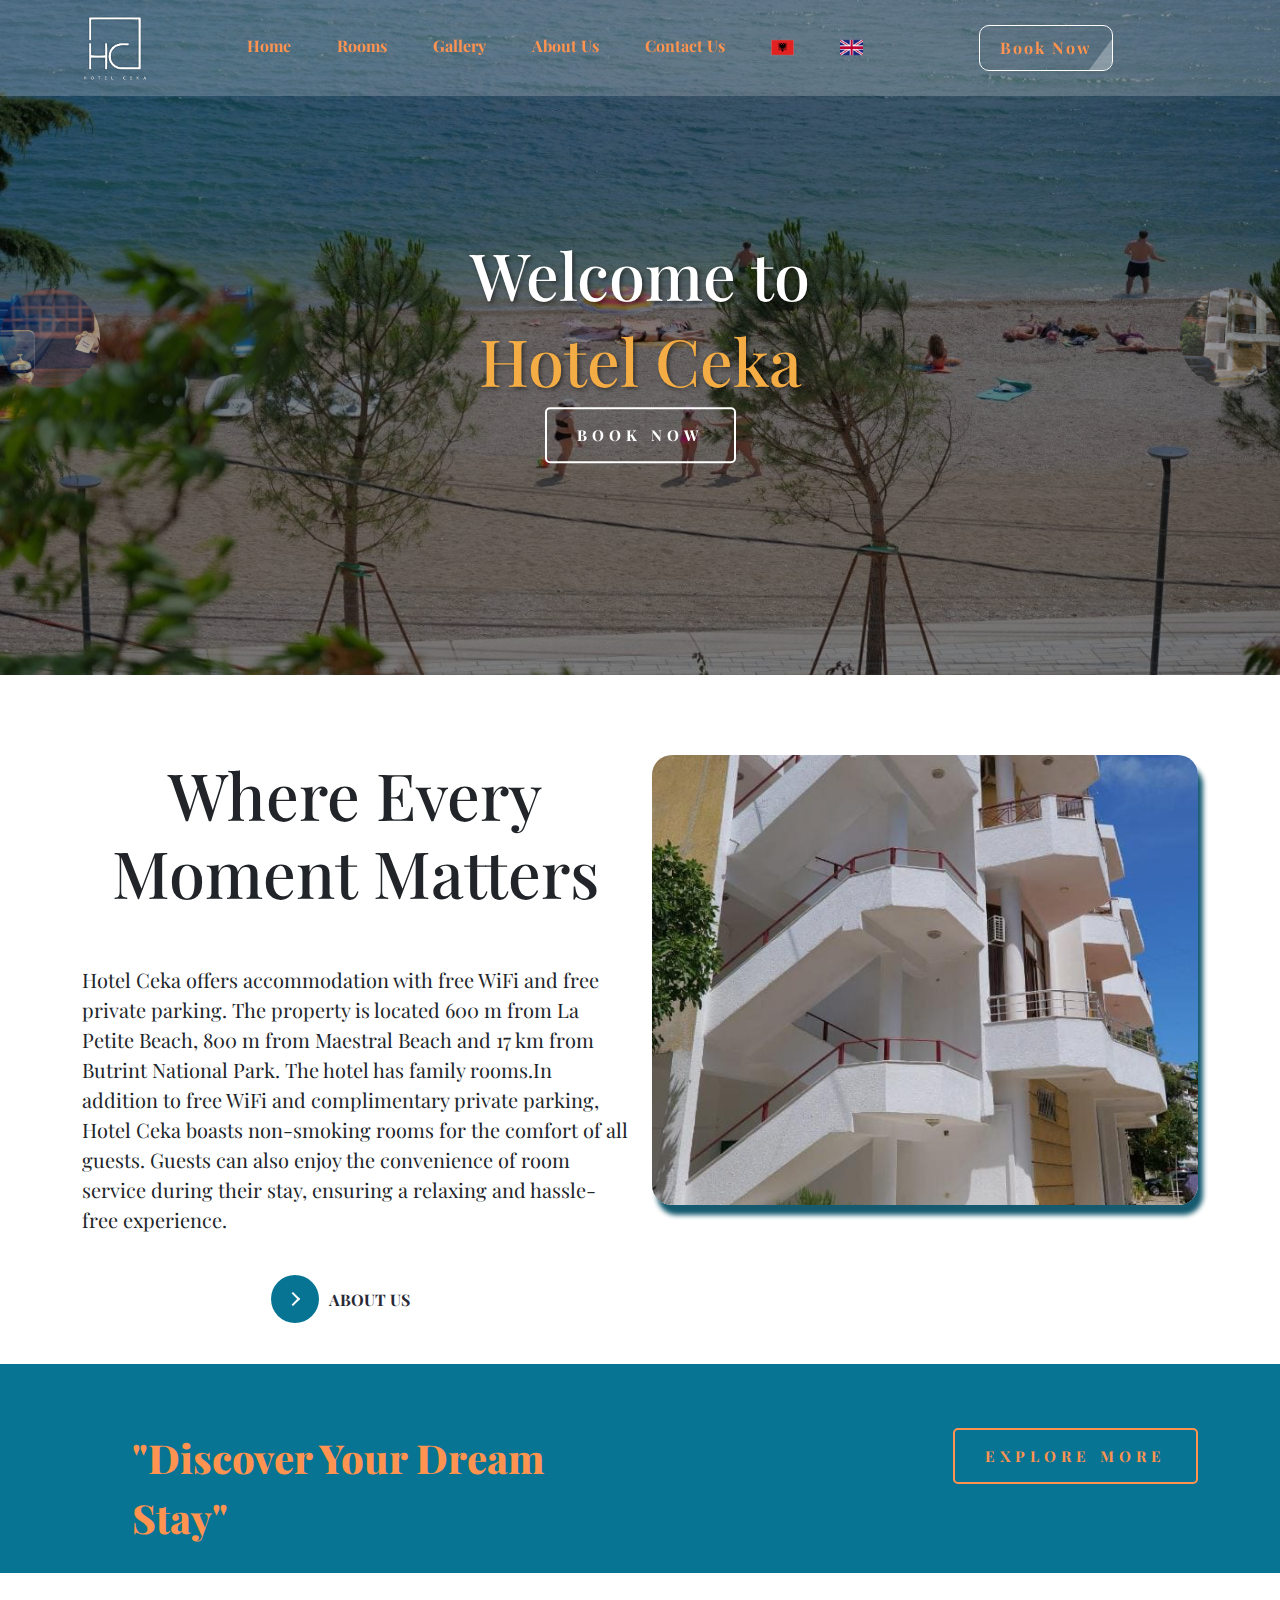
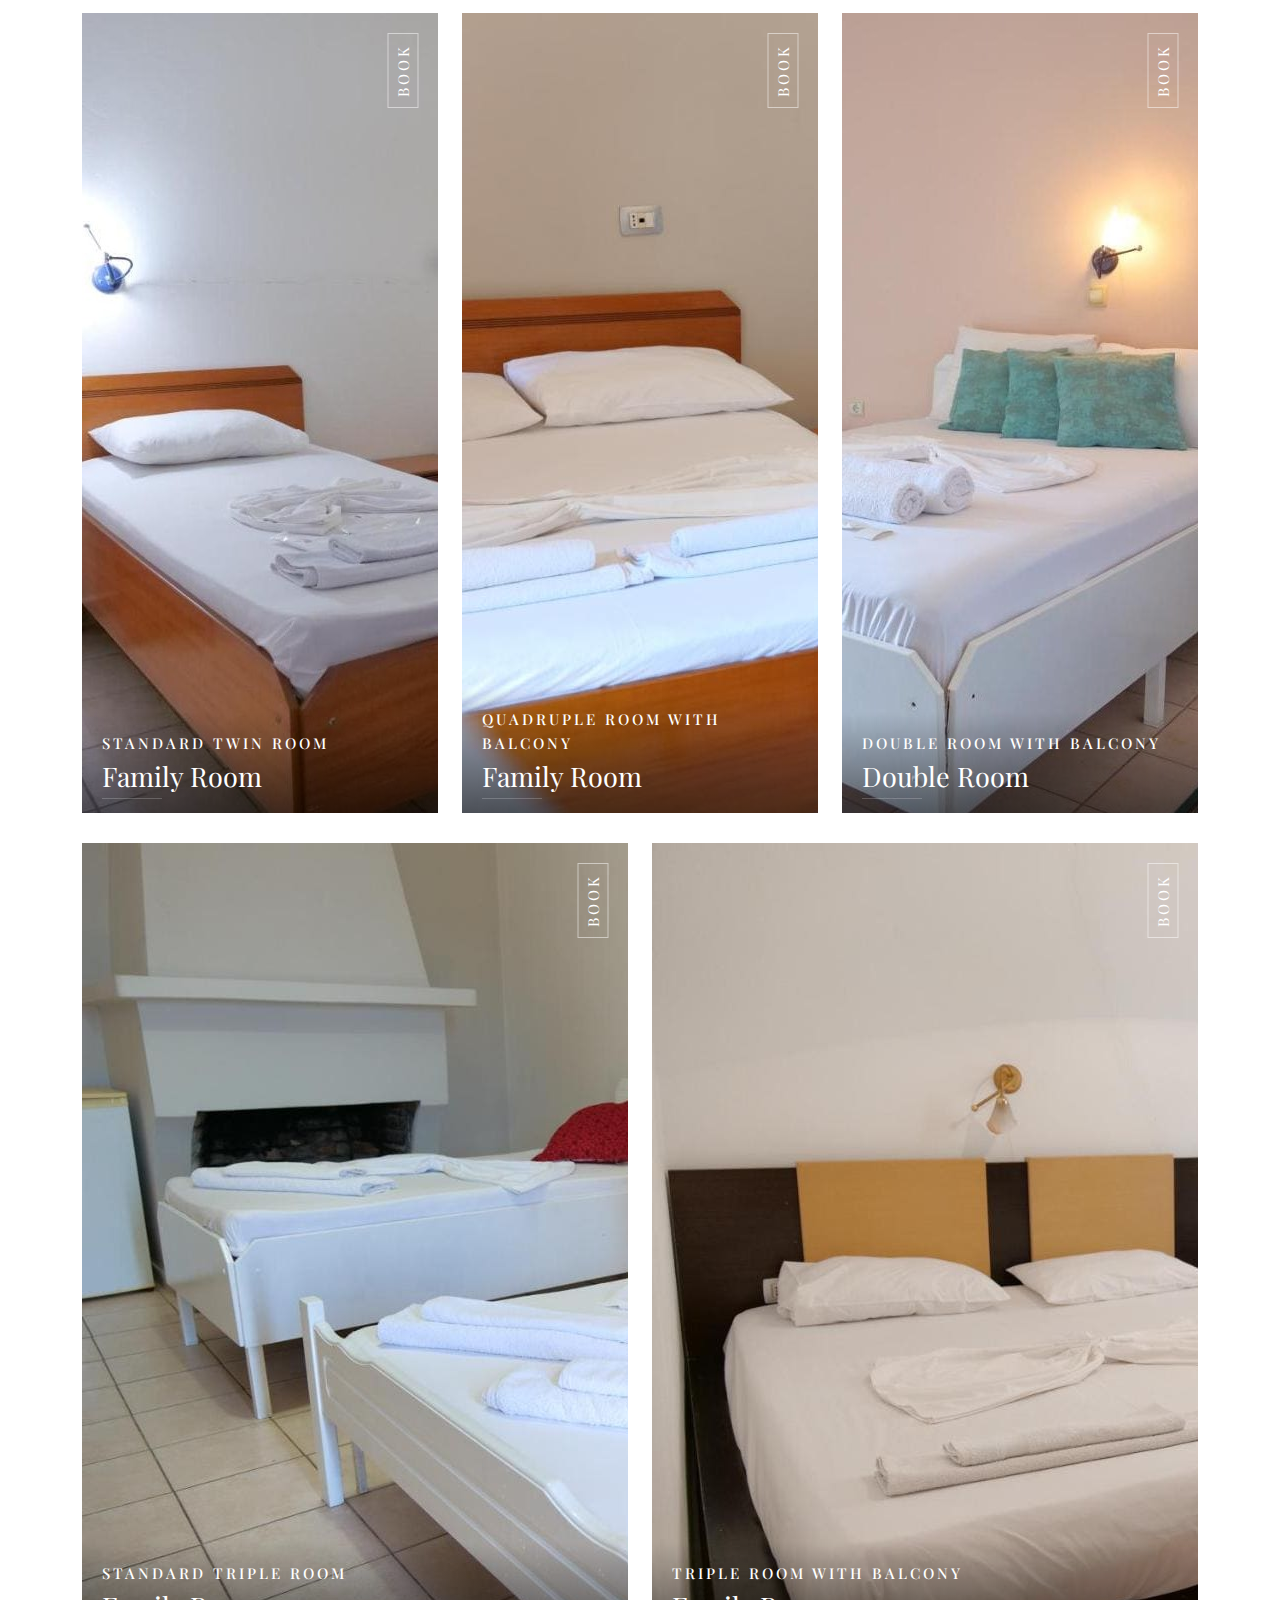
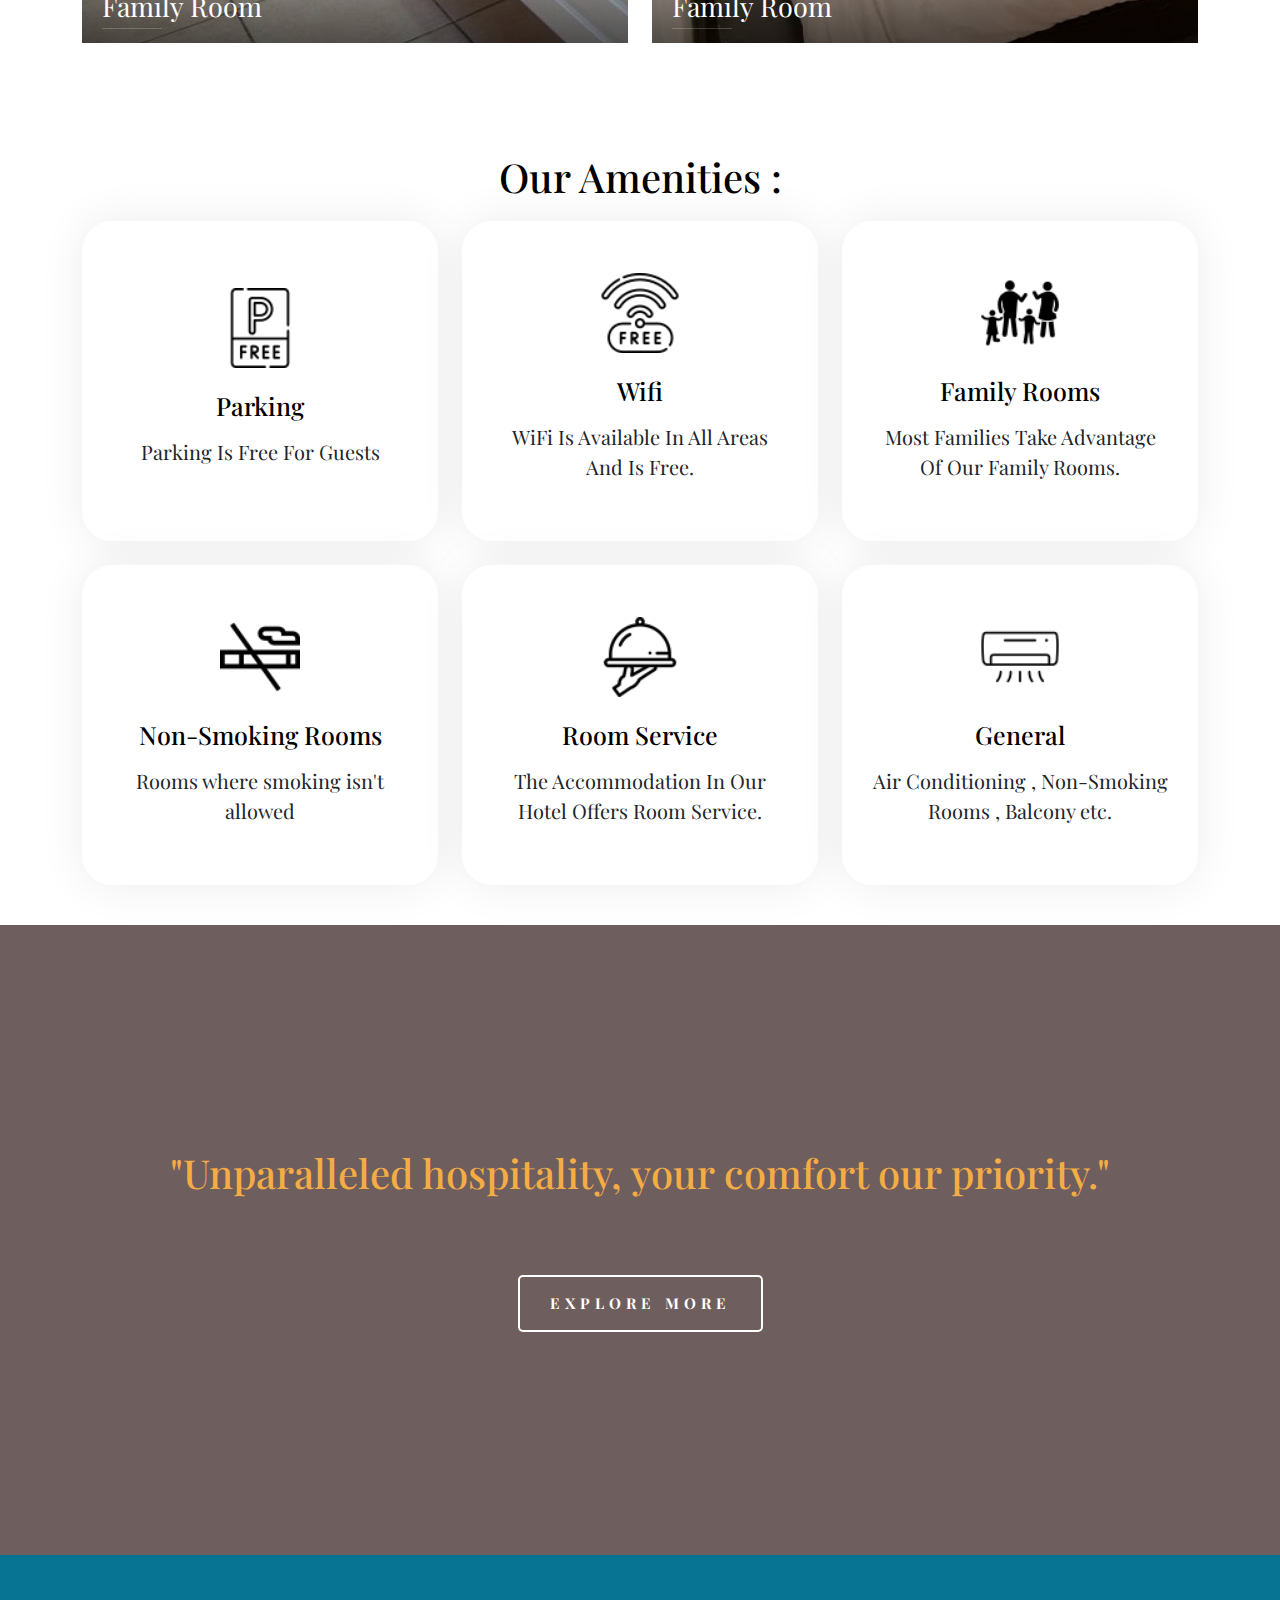
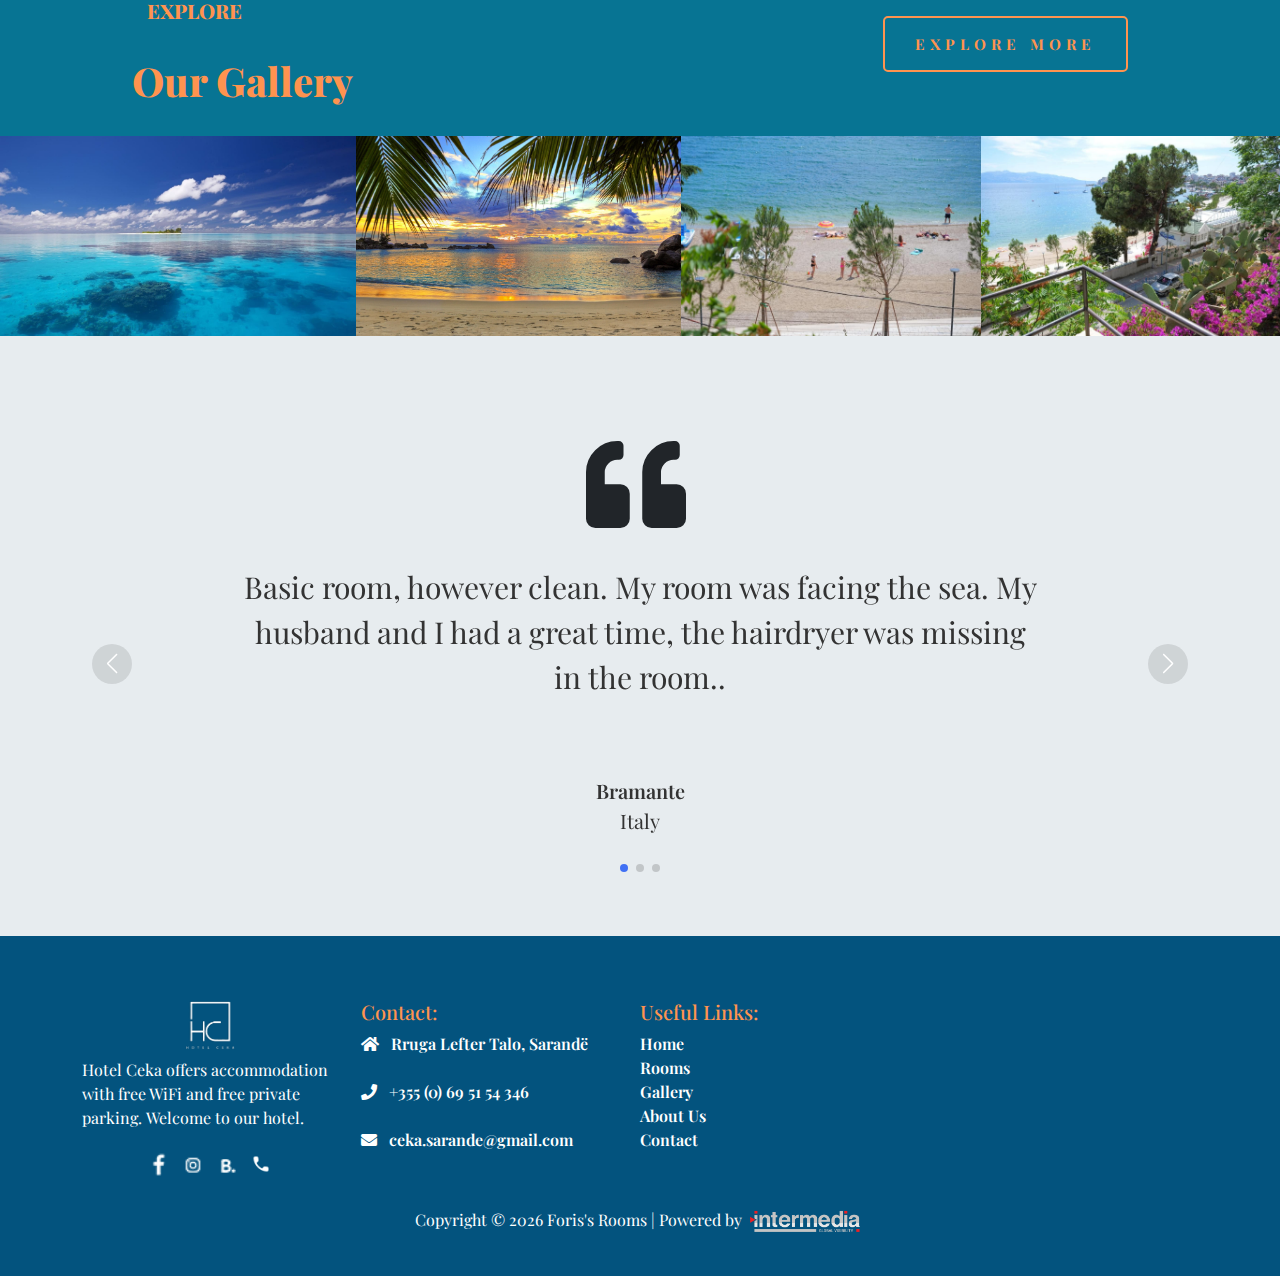
==== commit 70bfc48e: "change text-55 to 65 seze, change all links to contact , change image-container" ====
--- a/index.html
+++ b/index.html
@@ -55,11 +55,11 @@
                         </li>
                         <li style="justify-content: center;display: flex;">
                             <a class="link-btn link-btn dis0"
-                                href="https://allbookers.com/hotel/AL/Hotel-Ceka.de.html?id=4103">
+                                href="contact.html">
                                 Book Now</a>
                     </ul>
                     </ul>
-                    <a class="link-btn link-btn dis1" href="https://allbookers.com/hotel/AL/Hotel-Ceka.de.html?id=4103">
+                    <a class="link-btn link-btn dis1" href="contact.html">
                         Book Now</a>
                 </div>
             </div>
@@ -75,7 +75,7 @@
                             <h1 class="mb-2 text-55">Welcome to</h1>
                             <h1 style="color: #f4ac45;" class="text-55">Hotel Ceka</h1>
                             <button class="button0" style="color: #ffffff;border: 2px solid #ffffff;"><a
-                                    href="https://allbookers.com/hotel/AL/Hotel-Ceka.de.html?id=4103">
+                                    href="contact.html">
                                     Book Now</a></button>
                         </div>
                     </div>
@@ -85,7 +85,7 @@
                             <h1 class="mb-2 text-55">Welcome to</h1>
                             <h1 style="color: #f4ac45;" class="text-55">Hotel Ceka</h1>
                             <button class="button0" style="color: #ffffff;border: 2px solid #ffffff;"><a
-                                    href="https://allbookers.com/hotel/AL/Hotel-Ceka.de.html?id=4103">
+                                    href="contact.html">
                                     Book Now</a></button>
                         </div>
                     </div>
@@ -95,7 +95,7 @@
                             <h1 class="mb-2 text-55">Welcome to</h1>
                             <h1 style="color: #f4ac45;" class="text-55">Hotel Ceka</h1>
                             <button class="button0" style="color: #ffffff;border: 2px solid #ffffff;"><a
-                                    href="https://allbookers.com/hotel/AL/Hotel-Ceka.de.html?id=4103">
+                                    href="contact.html">
                                     Book Now</a></button>
                         </div>>
                     </div>
@@ -105,7 +105,7 @@
                             <h1 class="mb-2 text-55">Welcome to</h1>
                             <h1 style="color: #f4ac45;" class="text-55">Hotel Ceka</h1>
                             <button class="button0" style="color: #ffffff;border: 2px solid #ffffff;"><a
-                                    href="https://allbookers.com/hotel/AL/Hotel-Ceka.de.html?id=4103">
+                                    href="contact.html">
                                     Book Now</a></button>
                         </div>
                     </div>
@@ -115,7 +115,7 @@
                             <h1 class="mb-2 text-55">Welcome to</h1>
                             <h1 style="color: #f4ac45;" class="text-55">Hotel Ceka</h1>
                             <button class="button0" style="color: #ffffff;border: 2px solid #ffffff;"><a
-                                    href="https://allbookers.com/hotel/AL/Hotel-Ceka.de.html?id=4103">
+                                    href="contact.html">
                                     Book Now</a></button>
                         </div>
                     </div>
@@ -125,7 +125,7 @@
                             <h1 class="mb-2 text-55">Welcome to</h1>
                             <h1 style="color: #f4ac45;" class="text-55">Hotel Ceka</h1>
                             <button class="button0" style="color: #ffffff;border: 2px solid #ffffff;"><a
-                                    href="https://allbookers.com/hotel/AL/Hotel-Ceka.de.html?id=4103">
+                                    href="contact.html">
                                     Book Now</a></button>
                         </div>
                     </div>
@@ -201,7 +201,7 @@
                         <div class="item">
                             <div class="position-re o-hidden"> <img src="assets/image/21.jpg" alt=""> </div> <span
                                 class="category"><a
-                                    href="https://allbookers.com/hotel/AL/Hotel-Ceka.de.html?id=4103">Book</a></span>
+                                    href="contact.html">Book</a></span>
                             <div class="con">
                                 <h6><a href="rooms.html">Standard Twin Room</a></h6>
                                 <h5><a href="rooms.html">Family Room</a> </h5>
@@ -223,7 +223,7 @@
                         <div class="item">
                             <div class="position-re o-hidden"> <img src="assets/image/22.jpg" alt=""> </div> <span
                                 class="category"><a
-                                    href="https://allbookers.com/hotel/AL/Hotel-Ceka.de.html?id=4103">Book</a></span>
+                                    href="contact.html">Book</a></span>
                             <div class="con">
                                 <h6><a href="rooms.html">Quadruple Room with Balcony </a></h6>
                                 <h5><a href="rooms.html">Family Room</a></h5>
@@ -241,7 +241,7 @@
                         <div class="item">
                             <div class="position-re o-hidden"> <img src="assets/image/20-1.jpg" alt=""> </div> <span
                                 class="category"><a
-                                    href="https://allbookers.com/hotel/AL/Hotel-Ceka.de.html?id=4103">Book</a></span>
+                                    href="contact.html">Book</a></span>
                             <div class="con">
                                 <h6><a href="rooms.html">Double Room with Balcony</a></h6>
                                 <h5><a href="rooms.html">Double Room</a></h5>
@@ -259,7 +259,7 @@
                         <div class="item">
                             <div class="position-re o-hidden"> <img src="assets/image/16.jpg" alt=""> </div> <span
                                 class="category"><a
-                                    href="https://allbookers.com/hotel/AL/Hotel-Ceka.de.html?id=4103">Book</a></span>
+                                    href="contact.html">Book</a></span>
                             <div class="con">
                                 <h6><a href="rooms.html">Standard Triple Room</a></h6>
                                 <h5><a href="rooms.html">Family Room</a></h5>
@@ -277,7 +277,7 @@
                         <div class="item">
                             <div class="position-re o-hidden"> <img src="assets/image/18.jpg" alt=""> </div> <span
                                 class="category"><a
-                                    href="https://allbookers.com/hotel/AL/Hotel-Ceka.de.html?id=4103">Book</a></span>
+                                    href="contact.html">Book</a></span>
                             <div class="con">
                                 <h6><a href="rooms.html">Triple Room with Balcony</a></h6>
                                 <h5><a href="rooms.html">Family Room</a></h5>
@@ -511,7 +511,7 @@
                                     target="_blank" style="margin: 5px;"><img src="assets/icon/fb.png" width="20px"></a>
                                 <a href="https://www.instagram.com/ceka.rooms/" target="_blank"><img
                                         src="assets/icon/insta.png" width="20px" style="margin: 5px;"></a>
-                                <a href="https://allbookers.com/hotel/AL/Hotel-Ceka.de.html?id=4103"
+                                <a href="contact.html"
                                     target="_blank"><img src="assets/icon/booking.png" width="20px"
                                         style="margin: 5px;"></a>
                                 <a href="tel:+355695154346" target="_blank"><img src="assets/icon/icons8-call-24.png"
--- a/stylesheet.css
+++ b/stylesheet.css
@@ -177,7 +177,7 @@
     margin: 0;
     width: 3rem;
     height: 3rem;
-    background: #0011ff;
+    background: #077493;
     border-radius: 1.625rem;
 }
 button.learn-more .circle .icon {
@@ -350,7 +350,7 @@
     margin-bottom: 50px !important;
 }
 .text-55 {
-    font-size: 55px;
+    font-size: 65px;
 }
 .slide-row {
     display: flex;
@@ -387,10 +387,10 @@
     background-image: url("assets/image/6.jpg");
     background-size: cover;
     background-position: center;
-    height: 70vh;
+    height: 50vh;
     width: 100%;
     border-radius: 20px;
-    box-shadow: 30px 30px 5px 0px rgba(21, 90, 111, 1);
+    box-shadow: 5px 10px 5px 0px rgba(21, 90, 111, 1);
 }
 .button0 {
     padding: 1em 2em;
